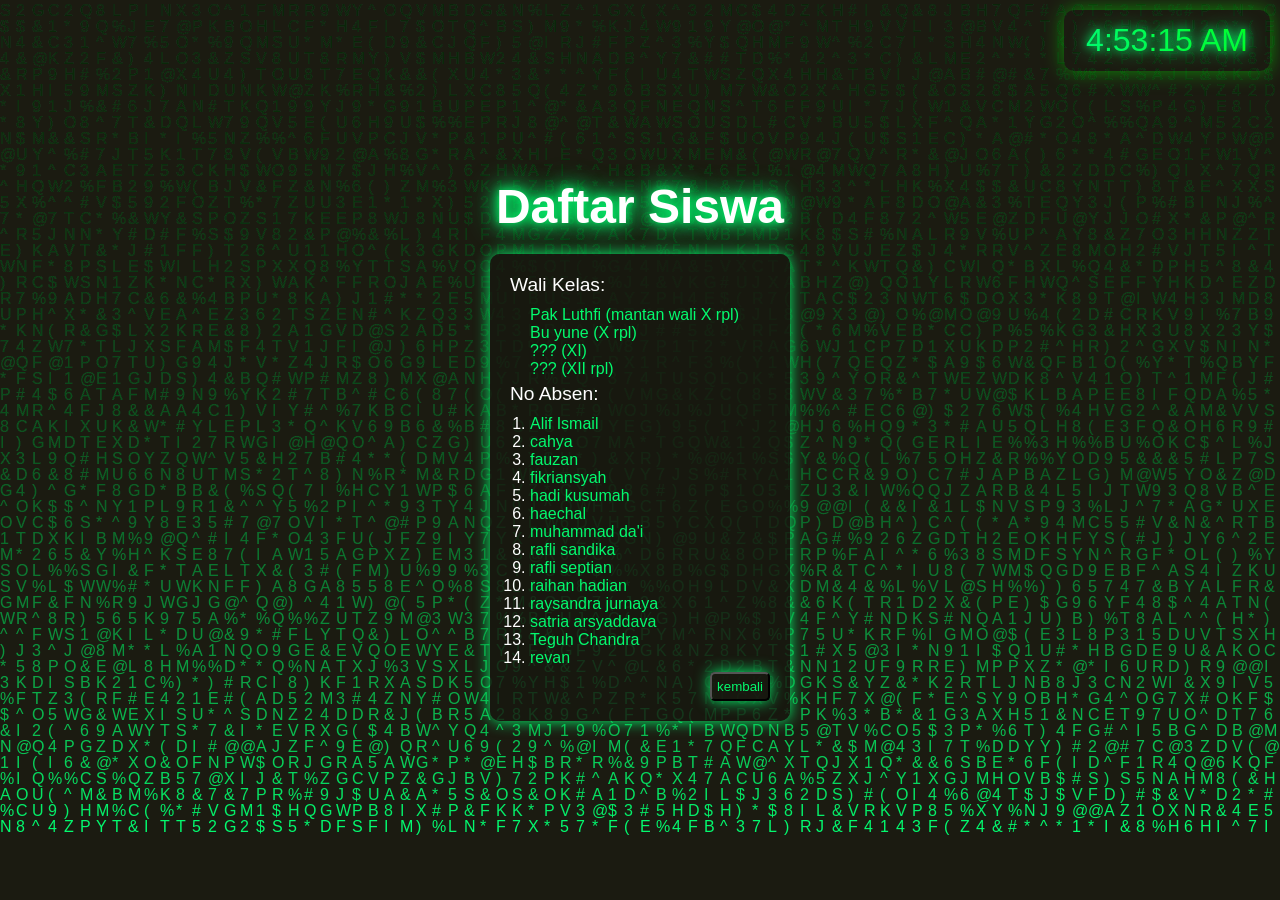
==== daftar_siswa.html @ 38829bf5 "Add files via upload" ====
<!DOCTYPE html>
<html>
  <head>
    <title>Daftar Siswa</title>
    <link rel="stylesheet" href="style-1.css" />
    <link rel="stylesheet" href="jam.css" />
      <link rel="icon" href="https://img.itch.zone/aW1nLzE2ODQ5NTgucG5n/original/OFp2Pk.png" />
  </head>
  <body>
    <canvas id="matrix"></canvas>
    
    <h1>Daftar Siswa</h1>
    
    <div class="box-container">
      <p>Wali Kelas:</p>
      <ol>
      <ul><a href="pak-luthfi.html">Pak Luthfi (mantan wali X rpl)</a></ul>
      <ul><a href="bu-yune.html">Bu yune (X rpl)</a></ul>
      <ul><a href="index.html">??? (XI)</a></ul>
      <ul><a href="index.html">??? (XII rpl)</a></ul>
      </ol>
      <span> <p>No Absen:</p> </span>
      <ol>
        <li><a href="/kelas-rpl/daftar-siswa/alif.html">Alif Ismail</a></li>
        <li><a href="/kelas-rpl/daftar-siswa/cahya.html">cahya</a></li>
        <li><a href="/kelas-rpl/daftar-siswa/fauzan.html">fauzan</a></li>
        <li><a href="/kelas-rpl/daftar-siswa/fikri.html">fikriansyah</a></li>
        <li><a href="/kelas-rpl/daftar-siswa/hadi.html">hadi kusumah</a></li>
        <li><a href="/kelas-rpl/daftar-siswa/haechal.html">haechal</a></li>
        <li><a href="/kelas-rpl/daftar-siswa/dai.html">muhammad da'i</a></li>
        <li><a href="/kelas-rpl/daftar-siswa/sandika.html">rafli sandika</a></li>
        <li><a href="/kelas-rpl/daftar-siswa/septian.html">rafli septian</a></li>
        <li><a href="/kelas-rpl/daftar-siswa/raihan.html">raihan hadian</a></li>
        <li><a href="/kelas-rpl/daftar-siswa/ray.html">raysandra jurnaya</a></li>
        <li><a href="/kelas-rpl/daftar-siswa/satria.html">satria arsyaddava</a></li>
        <li><a href="/kelas-rpl/daftar-siswa/teguh.html">Teguh Chandra</a></li>
        <li><a href="/kelas-rpl/daftar-siswa/revan.html">revan</a></li>
      </ol>
      <div class="back-button"> <a href="index.html"> <button>kembali</button> </a> </div>
    </div>
<div id="clock-container">
        <div id="clock"></div>
    </div>
    <script src="matrix.js"></script>
    <script src="script.js"></script>
  </body>
</html>
---- style-1.css ----
* {
    margin: 0;
    padding: 0;
    box-sizing: border-box;
  }
  
  body {
    height: 100vh;
    display: flex;
    flex-direction: column;
    justify-content: center;
    align-items: center;
    font-family: 'Arial', sans-serif;
    color: #fff;
    text-align: center;
    overflow: hidden;
    position: relative;
    z-index: 1;
  }
  
  canvas {
    position: absolute;
    top: 0;
    left: 0;
    z-index: 0;
  }
  
  h1, .box-container {
    position: relative;
    z-index: 1;
  }
  
  h1 {
    font-size: 3em;
    margin-bottom: 20px;
    text-shadow: 0 0 10px #03fa6e, 0 0 20px #03fa6e, 0 0 30px #03fa6e;
    opacity: 0;
    animation: fadeIn 2s ease-in-out forwards;
  }
  
  .box-container {
    background-color: rgba(23, 24, 16, 0.8);
    padding: 20px;
    border-radius: 10px;
    box-shadow: 0 0 15px #03fa6e;
    width: 300px;
    text-align: left;
    opacity: 0;
    animation: fadeIn 3s ease-in-out forwards 1s;
    display: flex;
    flex-direction: column;
  }
  
  .box-container p {
    font-size: 1.2em;
    margin-bottom: 10px;
  }
  
  .box-container ol {
    list-style-type: decimal;
    padding-left: 20px;
  }
  
  .box-container a {
    color: #03fa6e;
    text-decoration: none;
    transition: color 0.3s;
  }
  
  .box-container a:hover {
    color: #00ffab;
  }

  .back-button a { padding-top: 5px;
    display: flex;
    flex-direction: row-reverse;
    align-content: center;
  }

  .back-button button { display: flex;
    align-content: right;
    color: #03fa6e;
    background-color: rgba(23, 24, 16, 0.8);
    padding: 5px;
    border-radius: 5px;
    box-shadow: 0 0 15px #03fa6e;
  }
  span {padding-top: 5px;}
  
  /* Animations */
  @keyframes fadeIn {
    0% {
      opacity: 0;
    }
    100% {
      opacity: 1;
    }
  }
---- jam.css ----
#clock-container {
    position: fixed;
    top: 10px;
    right: 10px;
    z-index: 100;
    opacity: 0;
    animation: fadeIn 2s ease-in-out forwards 2s;
    padding: 10px 20px;
    background: transparent; /* Transparent background */
    border-radius: 10px;
    box-shadow: 0 0 20px rgba(0, 255, 0, 0.5);
}

#clock {
    font-size: 2rem;
    background: linear-gradient(90deg, #03fa6e, #00ff00, #03fa6e);
    background-size: 200% 200%;
    color: transparent;
    background-clip: text;
    -webkit-background-clip: text;
    animation: gradientShift 3s linear infinite;
    border: 2px solid transparent;
    border-radius: 10px;
    text-shadow: 0 0 10px #03fa6e, 0 0 20px #03fa6e;
    cursor: pointer;
    white-space: nowrap;
}

/* Neon flicker effect */
@keyframes neon-flicker {
    0%, 100% {
        text-shadow: 0 0 15px #03fa6e, 0 0 20px #00ff00;
    }
    50% {
        text-shadow: 0 0 25px #03fa6e, 0 0 30px #00ff00;
    }
}

/* Gradient animation from left to right */
@keyframes gradientShift {
    0% {
        background-position: 0% 50%;
    }
    100% {
        background-position: 100% 50%;
    }
}

/* Fade-in effect */
@keyframes fadeIn {
    0% {
        opacity: 0;
    }
    100% {
        opacity: 1;
    }
}
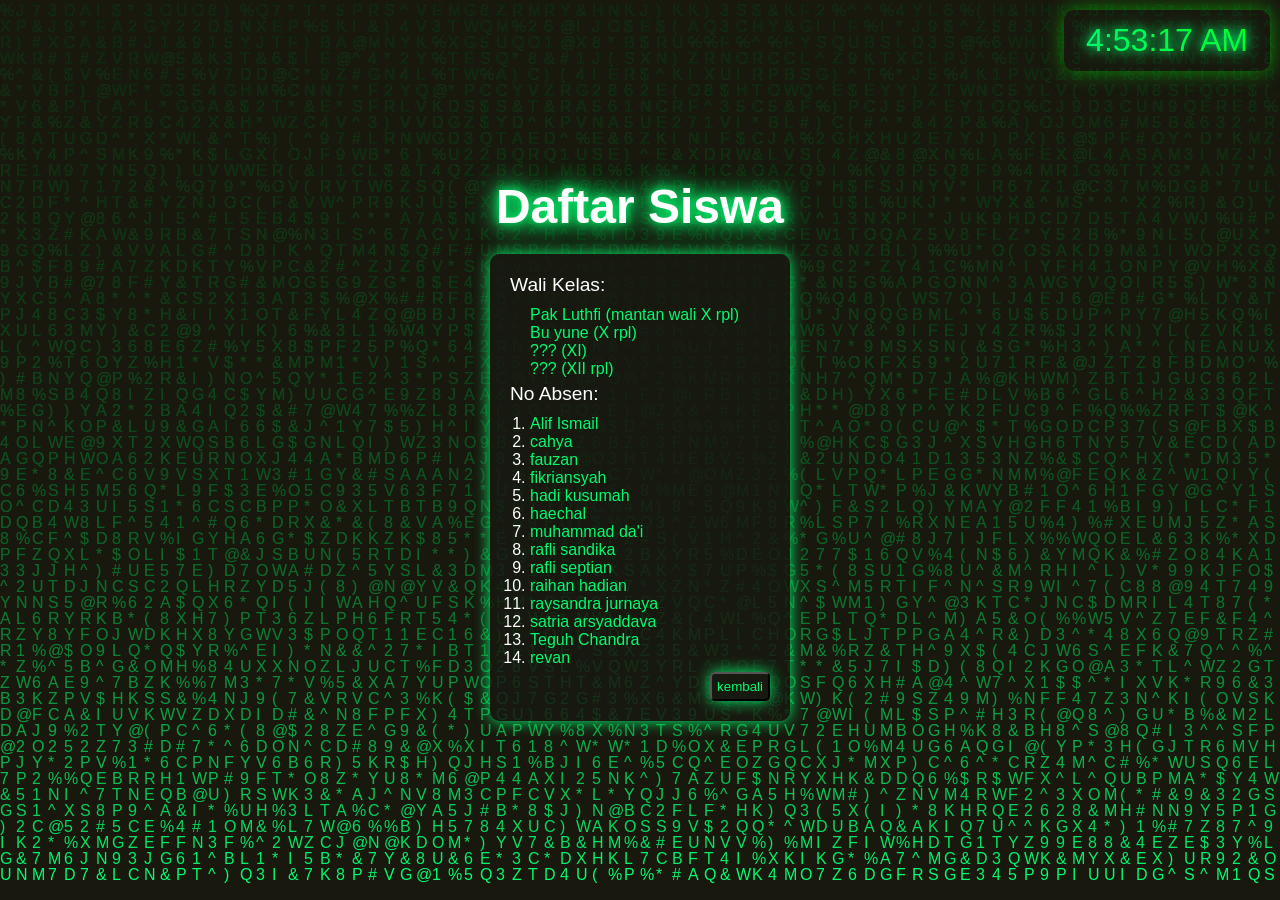
==== commit 228825fe: "Update daftar_siswa.html" ====
--- a/daftar_siswa.html
+++ b/daftar_siswa.html
@@ -1,6 +1,8 @@
 <!DOCTYPE html>
-<html>
-  <head>
+<html lang="en">
+<head>
+    <meta charset="UTF-8">
+    <meta name="viewport" content="width=device-width,  height=device-height initial-scale=1.0">
     <title>Daftar Siswa</title>
     <link rel="stylesheet" href="style-1.css" />
     <link rel="stylesheet" href="jam.css" />
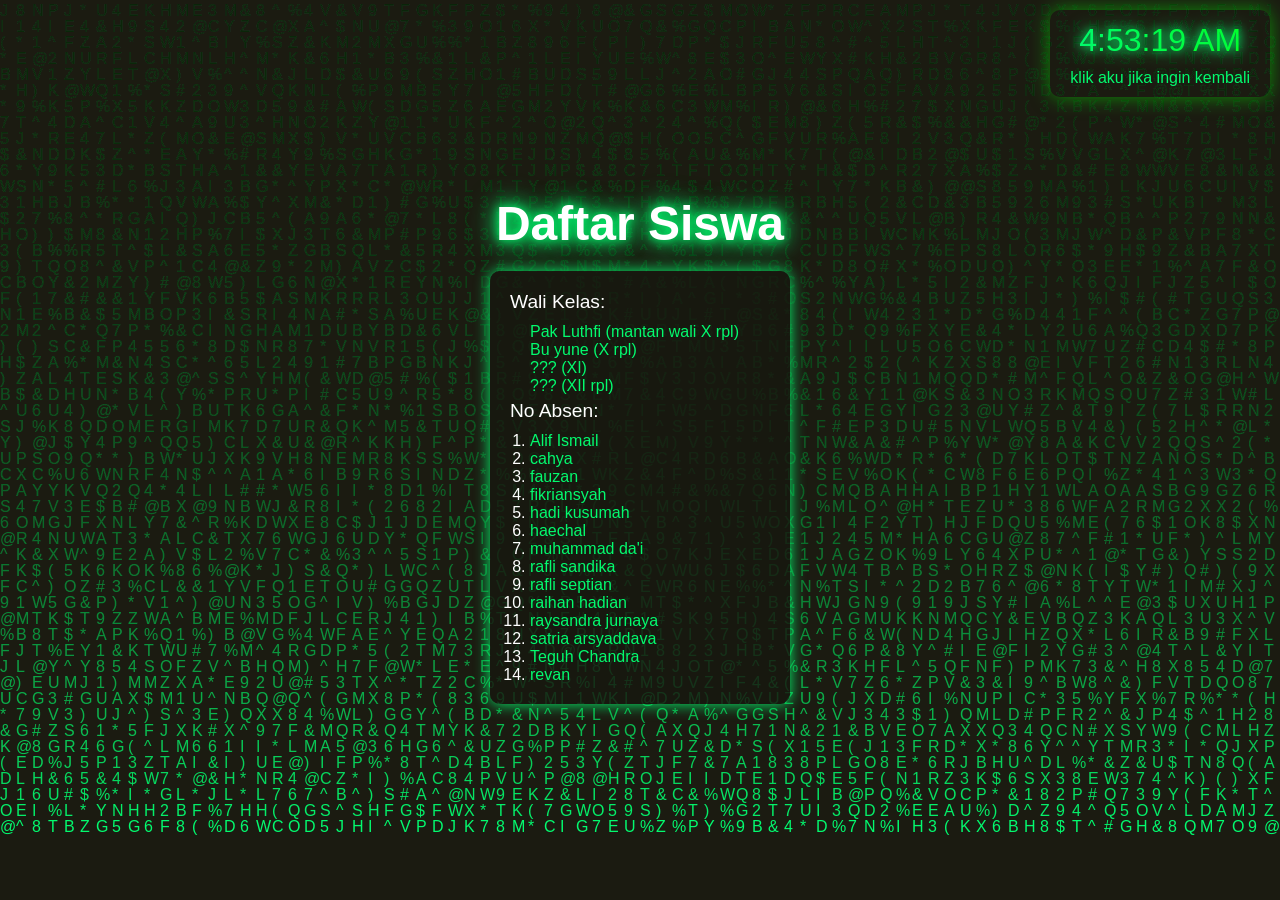
==== commit 747ba911: "Add files via upload" ====
--- a/daftar_siswa.html
+++ b/daftar_siswa.html
@@ -2,7 +2,7 @@
 <html lang="en">
 <head>
     <meta charset="UTF-8">
-    <meta name="viewport" content="width=device-width,  height=device-height initial-scale=1.0">
+    <meta name="viewport" content="width=device-width, initial-scale=1.0">
     <title>Daftar Siswa</title>
     <link rel="stylesheet" href="style-1.css" />
     <link rel="stylesheet" href="jam.css" />
@@ -38,7 +38,6 @@
         <li><a href="/kelas-rpl/daftar-siswa/teguh.html">Teguh Chandra</a></li>
         <li><a href="/kelas-rpl/daftar-siswa/revan.html">revan</a></li>
       </ol>
-      <div class="back-button"> <a href="index.html"> <button>kembali</button> </a> </div>
     </div>
 <div id="clock-container">
         <div id="clock"></div>
--- a/style-1.css
+++ b/style-1.css
@@ -79,11 +79,16 @@
 
   .back-button button { display: flex;
     align-content: right;
+     background-color: #171810;
+    border: 2px solid #03fa6e;
     color: #03fa6e;
-    background-color: rgba(23, 24, 16, 0.8);
-    padding: 5px;
+    font-size: 1.2em;
+    padding: 10px 20px;
+    cursor: pointer;
     border-radius: 5px;
+    text-shadow: 0 0 5px #03fa6e;
     box-shadow: 0 0 15px #03fa6e;
+    transition: 0.3s ease;
   }
   span {padding-top: 5px;}
   
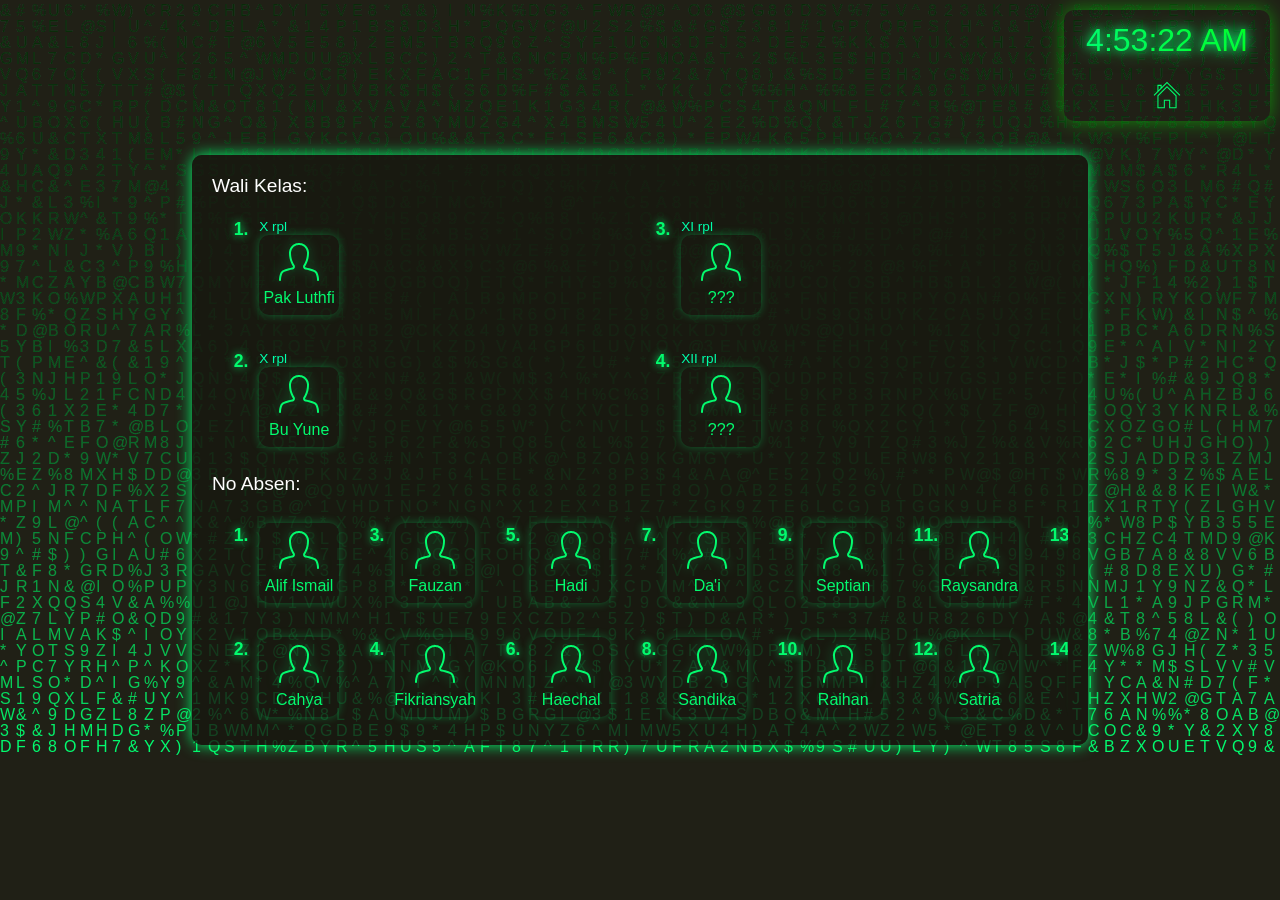
==== commit 8b56a937: "Add files via upload" ====
--- a/daftar_siswa.html
+++ b/daftar_siswa.html
@@ -10,35 +10,118 @@
   </head>
   <body>
     <canvas id="matrix"></canvas>
-    
-    <h1>Daftar Siswa</h1>
+  
     
     <div class="box-container">
       <p>Wali Kelas:</p>
-      <ol>
-      <ul><a href="pak-luthfi.html">Pak Luthfi (mantan wali X rpl)</a></ul>
-      <ul><a href="bu-yune.html">Bu yune (X rpl)</a></ul>
-      <ul><a href="index.html">??? (XI)</a></ul>
-      <ul><a href="index.html">??? (XII rpl)</a></ul>
-      </ol>
-      <span> <p>No Absen:</p> </span>
-      <ol>
-        <li><a href="/kelas-rpl/daftar-siswa/alif.html">Alif Ismail</a></li>
-        <li><a href="/kelas-rpl/daftar-siswa/cahya.html">cahya</a></li>
-        <li><a href="/kelas-rpl/daftar-siswa/fauzan.html">fauzan</a></li>
-        <li><a href="/kelas-rpl/daftar-siswa/fikri.html">fikriansyah</a></li>
-        <li><a href="/kelas-rpl/daftar-siswa/hadi.html">hadi kusumah</a></li>
-        <li><a href="/kelas-rpl/daftar-siswa/haechal.html">haechal</a></li>
-        <li><a href="/kelas-rpl/daftar-siswa/dai.html">muhammad da'i</a></li>
-        <li><a href="/kelas-rpl/daftar-siswa/sandika.html">rafli sandika</a></li>
-        <li><a href="/kelas-rpl/daftar-siswa/septian.html">rafli septian</a></li>
-        <li><a href="/kelas-rpl/daftar-siswa/raihan.html">raihan hadian</a></li>
-        <li><a href="/kelas-rpl/daftar-siswa/ray.html">raysandra jurnaya</a></li>
-        <li><a href="/kelas-rpl/daftar-siswa/satria.html">satria arsyaddava</a></li>
-        <li><a href="/kelas-rpl/daftar-siswa/teguh.html">Teguh Chandra</a></li>
-        <li><a href="/kelas-rpl/daftar-siswa/revan.html">revan</a></li>
+        <ol class="guru-list">
+    <li><span><small>X rpl</small></span><a href="pak-luthfi.html" class="absen-btn">
+      <svg viewBox="0 0 20 20" version="1.1" xmlns="http://www.w3.org/2000/svg" fill="#000000"><g id="layer1"><path d="M 10 0 L 9.5644531 0.01953125 L 9.1328125 0.076171875 L 8.7050781 0.16992188 L 8.2890625 0.30273438 L 7.8867188 0.46875 L 7.5 0.66992188 L 7.1328125 0.90625 L 6.7871094 1.171875 L 6.4628906 1.4648438 L 6.1699219 1.7871094 L 5.9042969 2.1328125 L 5.6699219 2.5 L 5.46875 2.8886719 L 5.3027344 3.2910156 L 5.1699219 3.7070312 L 5.0761719 4.1328125 L 5.0195312 4.5664062 L 5 5.0019531 L 5.0175781 5.6816406 L 5.0742188 6.359375 L 5.1660156 7.0351562 L 5.2949219 7.703125 L 5.4589844 8.3613281 L 5.6601562 9.0136719 L 5.8984375 9.6523438 L 6.1660156 10.275391 L 6.4707031 10.884766 L 6.6523438 11.193359 L 6.8632812 11.484375 L 6.9296875 11.595703 L 6.9648438 11.720703 L 6.96875 11.847656 L 6.9375 11.974609 L 6.875 12.087891 L 6.7871094 12.181641 L 6.6777344 12.25 L 6.5527344 12.287109 L 5.6953125 12.449219 L 4.84375 12.646484 L 4.0019531 12.878906 L 3.1699219 13.146484 L 2.3515625 13.445312 L 2.0351562 13.591797 L 1.7382812 13.771484 L 1.4648438 13.986328 L 1.2167969 14.230469 L 0.99804688 14.5 L 0.81445312 14.794922 L 0.6640625 15.109375 L 0.46484375 15.652344 L 0.296875 16.208984 L 0.16796875 16.775391 L 0.07421875 17.345703 L 0.01953125 17.923828 L 0 18.503906 L 0.01953125 18.644531 L 0.080078125 18.775391 L 0.171875 18.882812 L 0.29296875 18.958984 L 0.42773438 19 L 0.57226562 19 L 0.70703125 18.958984 L 0.828125 18.882812 L 0.91992188 18.775391 L 0.98046875 18.644531 L 1 18.503906 L 1.0175781 17.988281 L 1.0664062 17.476562 L 1.1484375 16.964844 L 1.2636719 16.464844 L 1.4121094 15.96875 L 1.5898438 15.486328 L 1.7089844 15.242188 L 1.859375 15.017578 L 2.0390625 14.816406 L 2.2441406 14.640625 L 2.4707031 14.492188 L 2.7148438 14.378906 L 3.4960938 14.089844 L 4.2871094 13.835938 L 5.0878906 13.615234 L 5.9003906 13.427734 L 6.7167969 13.273438 L 6.9472656 13.216797 L 7.1699219 13.123047 L 7.3710938 12.996094 L 7.5507812 12.835938 L 7.7011719 12.652344 L 7.8222656 12.443359 L 7.9101562 12.220703 L 7.9570312 11.986328 L 7.9707031 11.748047 L 7.9433594 11.509766 L 7.8789062 11.279297 L 7.7792969 11.0625 L 7.6484375 10.865234 L 7.4902344 10.644531 L 7.3535156 10.416016 L 7.0742188 9.8554688 L 6.8261719 9.2792969 L 6.609375 8.6933594 L 6.4238281 8.09375 L 6.2734375 7.4863281 L 6.1542969 6.8710938 L 6.0683594 6.2519531 L 6.015625 5.6289062 L 6 5.0019531 L 6.0195312 4.609375 L 6.078125 4.2207031 L 6.171875 3.8398438 L 6.3046875 3.4707031 L 6.4726562 3.1152344 L 6.6738281 2.7792969 L 6.9082031 2.4628906 L 7.1699219 2.171875 L 7.4628906 1.9082031 L 7.7773438 1.6738281 L 8.1152344 1.4746094 L 8.4707031 1.3046875 L 8.8398438 1.1738281 L 9.21875 1.078125 L 9.6074219 1.0195312 L 10 1 L 10.392578 1.0195312 L 10.78125 1.078125 L 11.160156 1.1738281 L 11.529297 1.3046875 L 11.886719 1.4746094 L 12.222656 1.6738281 L 12.537109 1.9082031 L 12.830078 2.171875 L 13.091797 2.4628906 L 13.326172 2.7792969 L 13.527344 3.1152344 L 13.695312 3.4707031 L 13.828125 3.8398438 L 13.923828 4.2207031 L 13.982422 4.609375 L 14 5.0019531 L 13.984375 5.6289062 L 13.931641 6.2519531 L 13.845703 6.8710938 L 13.728516 7.4863281 L 13.576172 8.09375 L 13.390625 8.6933594 L 13.173828 9.2792969 L 12.925781 9.8554688 L 12.646484 10.416016 L 12.509766 10.644531 L 12.351562 10.865234 L 12.220703 11.0625 L 12.121094 11.279297 L 12.056641 11.509766 L 12.029297 11.748047 L 12.042969 11.986328 L 12.091797 12.220703 L 12.177734 12.443359 L 12.298828 12.652344 L 12.451172 12.835938 L 12.628906 12.996094 L 12.830078 13.123047 L 13.052734 13.216797 L 13.283203 13.273438 L 14.099609 13.427734 L 14.912109 13.615234 L 15.712891 13.835938 L 16.505859 14.089844 L 17.285156 14.378906 L 17.529297 14.492188 L 17.755859 14.640625 L 17.960938 14.816406 L 18.140625 15.017578 L 18.291016 15.242188 L 18.410156 15.486328 L 18.587891 15.96875 L 18.736328 16.464844 L 18.851562 16.964844 L 18.933594 17.476562 L 18.982422 17.988281 L 19 18.503906 L 19.019531 18.644531 L 19.080078 18.775391 L 19.171875 18.882812 L 19.292969 18.958984 L 19.427734 19 L 19.572266 19 L 19.708984 18.958984 L 19.828125 18.882812 L 19.919922 18.775391 L 19.980469 18.644531 L 20 18.503906 L 19.980469 17.923828 L 19.925781 17.345703 L 19.832031 16.773438 L 19.703125 16.208984 L 19.535156 15.652344 L 19.335938 15.109375 L 19.185547 14.794922 L 19.001953 14.5 L 18.783203 14.230469 L 18.535156 13.986328 L 18.263672 13.771484 L 17.966797 13.591797 L 17.648438 13.445312 L 16.830078 13.146484 L 15.998047 12.878906 L 15.15625 12.646484 L 14.306641 12.449219 L 13.447266 12.287109 L 13.322266 12.25 L 13.212891 12.181641 L 13.125 12.087891 L 13.0625 11.974609 L 13.033203 11.847656 L 13.035156 11.720703 L 13.070312 11.595703 L 13.136719 11.484375 L 13.347656 11.193359 L 13.529297 10.884766 L 13.833984 10.275391 L 14.103516 9.6523438 L 14.339844 9.0136719 L 14.541016 8.3613281 L 14.705078 7.703125 L 14.833984 7.0351562 L 14.925781 6.359375 L 14.982422 5.6816406 L 15 5.0019531 L 14.982422 4.5664062 L 14.923828 4.1328125 L 14.830078 3.7070312 L 14.697266 3.2910156 L 14.53125 2.8886719 L 14.330078 2.5 L 14.097656 2.1328125 L 13.830078 1.7871094 L 13.537109 1.4648438 L 13.212891 1.171875 L 12.869141 0.90625 L 12.5 0.66992188 L 12.113281 0.46875 L 11.710938 0.30273438 L 11.294922 0.16992188 L 10.867188 0.076171875 L 10.435547 0.01953125 L 10 0 z " ></path></g></svg>
+      <span>Pak Luthfi<br></span>
+    </a></li>
+    <li><span><small>X rpl</small></span><a href="bu-yune.html" class="absen-btn">
+            <svg viewBox="0 0 20 20" version="1.1" xmlns="http://www.w3.org/2000/svg" fill="#000000"><g id="layer1"><path d="M 10 0 L 9.5644531 0.01953125 L 9.1328125 0.076171875 L 8.7050781 0.16992188 L 8.2890625 0.30273438 L 7.8867188 0.46875 L 7.5 0.66992188 L 7.1328125 0.90625 L 6.7871094 1.171875 L 6.4628906 1.4648438 L 6.1699219 1.7871094 L 5.9042969 2.1328125 L 5.6699219 2.5 L 5.46875 2.8886719 L 5.3027344 3.2910156 L 5.1699219 3.7070312 L 5.0761719 4.1328125 L 5.0195312 4.5664062 L 5 5.0019531 L 5.0175781 5.6816406 L 5.0742188 6.359375 L 5.1660156 7.0351562 L 5.2949219 7.703125 L 5.4589844 8.3613281 L 5.6601562 9.0136719 L 5.8984375 9.6523438 L 6.1660156 10.275391 L 6.4707031 10.884766 L 6.6523438 11.193359 L 6.8632812 11.484375 L 6.9296875 11.595703 L 6.9648438 11.720703 L 6.96875 11.847656 L 6.9375 11.974609 L 6.875 12.087891 L 6.7871094 12.181641 L 6.6777344 12.25 L 6.5527344 12.287109 L 5.6953125 12.449219 L 4.84375 12.646484 L 4.0019531 12.878906 L 3.1699219 13.146484 L 2.3515625 13.445312 L 2.0351562 13.591797 L 1.7382812 13.771484 L 1.4648438 13.986328 L 1.2167969 14.230469 L 0.99804688 14.5 L 0.81445312 14.794922 L 0.6640625 15.109375 L 0.46484375 15.652344 L 0.296875 16.208984 L 0.16796875 16.775391 L 0.07421875 17.345703 L 0.01953125 17.923828 L 0 18.503906 L 0.01953125 18.644531 L 0.080078125 18.775391 L 0.171875 18.882812 L 0.29296875 18.958984 L 0.42773438 19 L 0.57226562 19 L 0.70703125 18.958984 L 0.828125 18.882812 L 0.91992188 18.775391 L 0.98046875 18.644531 L 1 18.503906 L 1.0175781 17.988281 L 1.0664062 17.476562 L 1.1484375 16.964844 L 1.2636719 16.464844 L 1.4121094 15.96875 L 1.5898438 15.486328 L 1.7089844 15.242188 L 1.859375 15.017578 L 2.0390625 14.816406 L 2.2441406 14.640625 L 2.4707031 14.492188 L 2.7148438 14.378906 L 3.4960938 14.089844 L 4.2871094 13.835938 L 5.0878906 13.615234 L 5.9003906 13.427734 L 6.7167969 13.273438 L 6.9472656 13.216797 L 7.1699219 13.123047 L 7.3710938 12.996094 L 7.5507812 12.835938 L 7.7011719 12.652344 L 7.8222656 12.443359 L 7.9101562 12.220703 L 7.9570312 11.986328 L 7.9707031 11.748047 L 7.9433594 11.509766 L 7.8789062 11.279297 L 7.7792969 11.0625 L 7.6484375 10.865234 L 7.4902344 10.644531 L 7.3535156 10.416016 L 7.0742188 9.8554688 L 6.8261719 9.2792969 L 6.609375 8.6933594 L 6.4238281 8.09375 L 6.2734375 7.4863281 L 6.1542969 6.8710938 L 6.0683594 6.2519531 L 6.015625 5.6289062 L 6 5.0019531 L 6.0195312 4.609375 L 6.078125 4.2207031 L 6.171875 3.8398438 L 6.3046875 3.4707031 L 6.4726562 3.1152344 L 6.6738281 2.7792969 L 6.9082031 2.4628906 L 7.1699219 2.171875 L 7.4628906 1.9082031 L 7.7773438 1.6738281 L 8.1152344 1.4746094 L 8.4707031 1.3046875 L 8.8398438 1.1738281 L 9.21875 1.078125 L 9.6074219 1.0195312 L 10 1 L 10.392578 1.0195312 L 10.78125 1.078125 L 11.160156 1.1738281 L 11.529297 1.3046875 L 11.886719 1.4746094 L 12.222656 1.6738281 L 12.537109 1.9082031 L 12.830078 2.171875 L 13.091797 2.4628906 L 13.326172 2.7792969 L 13.527344 3.1152344 L 13.695312 3.4707031 L 13.828125 3.8398438 L 13.923828 4.2207031 L 13.982422 4.609375 L 14 5.0019531 L 13.984375 5.6289062 L 13.931641 6.2519531 L 13.845703 6.8710938 L 13.728516 7.4863281 L 13.576172 8.09375 L 13.390625 8.6933594 L 13.173828 9.2792969 L 12.925781 9.8554688 L 12.646484 10.416016 L 12.509766 10.644531 L 12.351562 10.865234 L 12.220703 11.0625 L 12.121094 11.279297 L 12.056641 11.509766 L 12.029297 11.748047 L 12.042969 11.986328 L 12.091797 12.220703 L 12.177734 12.443359 L 12.298828 12.652344 L 12.451172 12.835938 L 12.628906 12.996094 L 12.830078 13.123047 L 13.052734 13.216797 L 13.283203 13.273438 L 14.099609 13.427734 L 14.912109 13.615234 L 15.712891 13.835938 L 16.505859 14.089844 L 17.285156 14.378906 L 17.529297 14.492188 L 17.755859 14.640625 L 17.960938 14.816406 L 18.140625 15.017578 L 18.291016 15.242188 L 18.410156 15.486328 L 18.587891 15.96875 L 18.736328 16.464844 L 18.851562 16.964844 L 18.933594 17.476562 L 18.982422 17.988281 L 19 18.503906 L 19.019531 18.644531 L 19.080078 18.775391 L 19.171875 18.882812 L 19.292969 18.958984 L 19.427734 19 L 19.572266 19 L 19.708984 18.958984 L 19.828125 18.882812 L 19.919922 18.775391 L 19.980469 18.644531 L 20 18.503906 L 19.980469 17.923828 L 19.925781 17.345703 L 19.832031 16.773438 L 19.703125 16.208984 L 19.535156 15.652344 L 19.335938 15.109375 L 19.185547 14.794922 L 19.001953 14.5 L 18.783203 14.230469 L 18.535156 13.986328 L 18.263672 13.771484 L 17.966797 13.591797 L 17.648438 13.445312 L 16.830078 13.146484 L 15.998047 12.878906 L 15.15625 12.646484 L 14.306641 12.449219 L 13.447266 12.287109 L 13.322266 12.25 L 13.212891 12.181641 L 13.125 12.087891 L 13.0625 11.974609 L 13.033203 11.847656 L 13.035156 11.720703 L 13.070312 11.595703 L 13.136719 11.484375 L 13.347656 11.193359 L 13.529297 10.884766 L 13.833984 10.275391 L 14.103516 9.6523438 L 14.339844 9.0136719 L 14.541016 8.3613281 L 14.705078 7.703125 L 14.833984 7.0351562 L 14.925781 6.359375 L 14.982422 5.6816406 L 15 5.0019531 L 14.982422 4.5664062 L 14.923828 4.1328125 L 14.830078 3.7070312 L 14.697266 3.2910156 L 14.53125 2.8886719 L 14.330078 2.5 L 14.097656 2.1328125 L 13.830078 1.7871094 L 13.537109 1.4648438 L 13.212891 1.171875 L 12.869141 0.90625 L 12.5 0.66992188 L 12.113281 0.46875 L 11.710938 0.30273438 L 11.294922 0.16992188 L 10.867188 0.076171875 L 10.435547 0.01953125 L 10 0 z " ></path></g></svg>
+      <span>Bu Yune<br></span>
+    </a></li>
+    <li><span><small>XI rpl</small></span><a href="index.html" class="absen-btn">
+      <svg viewBox="0 0 20 20" version="1.1" xmlns="http://www.w3.org/2000/svg" fill="#000000"><g id="layer1"><path d="M 10 0 L 9.5644531 0.01953125 L 9.1328125 0.076171875 L 8.7050781 0.16992188 L 8.2890625 0.30273438 L 7.8867188 0.46875 L 7.5 0.66992188 L 7.1328125 0.90625 L 6.7871094 1.171875 L 6.4628906 1.4648438 L 6.1699219 1.7871094 L 5.9042969 2.1328125 L 5.6699219 2.5 L 5.46875 2.8886719 L 5.3027344 3.2910156 L 5.1699219 3.7070312 L 5.0761719 4.1328125 L 5.0195312 4.5664062 L 5 5.0019531 L 5.0175781 5.6816406 L 5.0742188 6.359375 L 5.1660156 7.0351562 L 5.2949219 7.703125 L 5.4589844 8.3613281 L 5.6601562 9.0136719 L 5.8984375 9.6523438 L 6.1660156 10.275391 L 6.4707031 10.884766 L 6.6523438 11.193359 L 6.8632812 11.484375 L 6.9296875 11.595703 L 6.9648438 11.720703 L 6.96875 11.847656 L 6.9375 11.974609 L 6.875 12.087891 L 6.7871094 12.181641 L 6.6777344 12.25 L 6.5527344 12.287109 L 5.6953125 12.449219 L 4.84375 12.646484 L 4.0019531 12.878906 L 3.1699219 13.146484 L 2.3515625 13.445312 L 2.0351562 13.591797 L 1.7382812 13.771484 L 1.4648438 13.986328 L 1.2167969 14.230469 L 0.99804688 14.5 L 0.81445312 14.794922 L 0.6640625 15.109375 L 0.46484375 15.652344 L 0.296875 16.208984 L 0.16796875 16.775391 L 0.07421875 17.345703 L 0.01953125 17.923828 L 0 18.503906 L 0.01953125 18.644531 L 0.080078125 18.775391 L 0.171875 18.882812 L 0.29296875 18.958984 L 0.42773438 19 L 0.57226562 19 L 0.70703125 18.958984 L 0.828125 18.882812 L 0.91992188 18.775391 L 0.98046875 18.644531 L 1 18.503906 L 1.0175781 17.988281 L 1.0664062 17.476562 L 1.1484375 16.964844 L 1.2636719 16.464844 L 1.4121094 15.96875 L 1.5898438 15.486328 L 1.7089844 15.242188 L 1.859375 15.017578 L 2.0390625 14.816406 L 2.2441406 14.640625 L 2.4707031 14.492188 L 2.7148438 14.378906 L 3.4960938 14.089844 L 4.2871094 13.835938 L 5.0878906 13.615234 L 5.9003906 13.427734 L 6.7167969 13.273438 L 6.9472656 13.216797 L 7.1699219 13.123047 L 7.3710938 12.996094 L 7.5507812 12.835938 L 7.7011719 12.652344 L 7.8222656 12.443359 L 7.9101562 12.220703 L 7.9570312 11.986328 L 7.9707031 11.748047 L 7.9433594 11.509766 L 7.8789062 11.279297 L 7.7792969 11.0625 L 7.6484375 10.865234 L 7.4902344 10.644531 L 7.3535156 10.416016 L 7.0742188 9.8554688 L 6.8261719 9.2792969 L 6.609375 8.6933594 L 6.4238281 8.09375 L 6.2734375 7.4863281 L 6.1542969 6.8710938 L 6.0683594 6.2519531 L 6.015625 5.6289062 L 6 5.0019531 L 6.0195312 4.609375 L 6.078125 4.2207031 L 6.171875 3.8398438 L 6.3046875 3.4707031 L 6.4726562 3.1152344 L 6.6738281 2.7792969 L 6.9082031 2.4628906 L 7.1699219 2.171875 L 7.4628906 1.9082031 L 7.7773438 1.6738281 L 8.1152344 1.4746094 L 8.4707031 1.3046875 L 8.8398438 1.1738281 L 9.21875 1.078125 L 9.6074219 1.0195312 L 10 1 L 10.392578 1.0195312 L 10.78125 1.078125 L 11.160156 1.1738281 L 11.529297 1.3046875 L 11.886719 1.4746094 L 12.222656 1.6738281 L 12.537109 1.9082031 L 12.830078 2.171875 L 13.091797 2.4628906 L 13.326172 2.7792969 L 13.527344 3.1152344 L 13.695312 3.4707031 L 13.828125 3.8398438 L 13.923828 4.2207031 L 13.982422 4.609375 L 14 5.0019531 L 13.984375 5.6289062 L 13.931641 6.2519531 L 13.845703 6.8710938 L 13.728516 7.4863281 L 13.576172 8.09375 L 13.390625 8.6933594 L 13.173828 9.2792969 L 12.925781 9.8554688 L 12.646484 10.416016 L 12.509766 10.644531 L 12.351562 10.865234 L 12.220703 11.0625 L 12.121094 11.279297 L 12.056641 11.509766 L 12.029297 11.748047 L 12.042969 11.986328 L 12.091797 12.220703 L 12.177734 12.443359 L 12.298828 12.652344 L 12.451172 12.835938 L 12.628906 12.996094 L 12.830078 13.123047 L 13.052734 13.216797 L 13.283203 13.273438 L 14.099609 13.427734 L 14.912109 13.615234 L 15.712891 13.835938 L 16.505859 14.089844 L 17.285156 14.378906 L 17.529297 14.492188 L 17.755859 14.640625 L 17.960938 14.816406 L 18.140625 15.017578 L 18.291016 15.242188 L 18.410156 15.486328 L 18.587891 15.96875 L 18.736328 16.464844 L 18.851562 16.964844 L 18.933594 17.476562 L 18.982422 17.988281 L 19 18.503906 L 19.019531 18.644531 L 19.080078 18.775391 L 19.171875 18.882812 L 19.292969 18.958984 L 19.427734 19 L 19.572266 19 L 19.708984 18.958984 L 19.828125 18.882812 L 19.919922 18.775391 L 19.980469 18.644531 L 20 18.503906 L 19.980469 17.923828 L 19.925781 17.345703 L 19.832031 16.773438 L 19.703125 16.208984 L 19.535156 15.652344 L 19.335938 15.109375 L 19.185547 14.794922 L 19.001953 14.5 L 18.783203 14.230469 L 18.535156 13.986328 L 18.263672 13.771484 L 17.966797 13.591797 L 17.648438 13.445312 L 16.830078 13.146484 L 15.998047 12.878906 L 15.15625 12.646484 L 14.306641 12.449219 L 13.447266 12.287109 L 13.322266 12.25 L 13.212891 12.181641 L 13.125 12.087891 L 13.0625 11.974609 L 13.033203 11.847656 L 13.035156 11.720703 L 13.070312 11.595703 L 13.136719 11.484375 L 13.347656 11.193359 L 13.529297 10.884766 L 13.833984 10.275391 L 14.103516 9.6523438 L 14.339844 9.0136719 L 14.541016 8.3613281 L 14.705078 7.703125 L 14.833984 7.0351562 L 14.925781 6.359375 L 14.982422 5.6816406 L 15 5.0019531 L 14.982422 4.5664062 L 14.923828 4.1328125 L 14.830078 3.7070312 L 14.697266 3.2910156 L 14.53125 2.8886719 L 14.330078 2.5 L 14.097656 2.1328125 L 13.830078 1.7871094 L 13.537109 1.4648438 L 13.212891 1.171875 L 12.869141 0.90625 L 12.5 0.66992188 L 12.113281 0.46875 L 11.710938 0.30273438 L 11.294922 0.16992188 L 10.867188 0.076171875 L 10.435547 0.01953125 L 10 0 z " ></path></g></svg>
+      <span>???<br></span>
+    </a></li>
+    <li><span><small>XII rpl</small></span><a href="index.html" class="absen-btn">
+      <svg viewBox="0 0 20 20" version="1.1" xmlns="http://www.w3.org/2000/svg" fill="#000000"><g id="layer1"><path d="M 10 0 L 9.5644531 0.01953125 L 9.1328125 0.076171875 L 8.7050781 0.16992188 L 8.2890625 0.30273438 L 7.8867188 0.46875 L 7.5 0.66992188 L 7.1328125 0.90625 L 6.7871094 1.171875 L 6.4628906 1.4648438 L 6.1699219 1.7871094 L 5.9042969 2.1328125 L 5.6699219 2.5 L 5.46875 2.8886719 L 5.3027344 3.2910156 L 5.1699219 3.7070312 L 5.0761719 4.1328125 L 5.0195312 4.5664062 L 5 5.0019531 L 5.0175781 5.6816406 L 5.0742188 6.359375 L 5.1660156 7.0351562 L 5.2949219 7.703125 L 5.4589844 8.3613281 L 5.6601562 9.0136719 L 5.8984375 9.6523438 L 6.1660156 10.275391 L 6.4707031 10.884766 L 6.6523438 11.193359 L 6.8632812 11.484375 L 6.9296875 11.595703 L 6.9648438 11.720703 L 6.96875 11.847656 L 6.9375 11.974609 L 6.875 12.087891 L 6.7871094 12.181641 L 6.6777344 12.25 L 6.5527344 12.287109 L 5.6953125 12.449219 L 4.84375 12.646484 L 4.0019531 12.878906 L 3.1699219 13.146484 L 2.3515625 13.445312 L 2.0351562 13.591797 L 1.7382812 13.771484 L 1.4648438 13.986328 L 1.2167969 14.230469 L 0.99804688 14.5 L 0.81445312 14.794922 L 0.6640625 15.109375 L 0.46484375 15.652344 L 0.296875 16.208984 L 0.16796875 16.775391 L 0.07421875 17.345703 L 0.01953125 17.923828 L 0 18.503906 L 0.01953125 18.644531 L 0.080078125 18.775391 L 0.171875 18.882812 L 0.29296875 18.958984 L 0.42773438 19 L 0.57226562 19 L 0.70703125 18.958984 L 0.828125 18.882812 L 0.91992188 18.775391 L 0.98046875 18.644531 L 1 18.503906 L 1.0175781 17.988281 L 1.0664062 17.476562 L 1.1484375 16.964844 L 1.2636719 16.464844 L 1.4121094 15.96875 L 1.5898438 15.486328 L 1.7089844 15.242188 L 1.859375 15.017578 L 2.0390625 14.816406 L 2.2441406 14.640625 L 2.4707031 14.492188 L 2.7148438 14.378906 L 3.4960938 14.089844 L 4.2871094 13.835938 L 5.0878906 13.615234 L 5.9003906 13.427734 L 6.7167969 13.273438 L 6.9472656 13.216797 L 7.1699219 13.123047 L 7.3710938 12.996094 L 7.5507812 12.835938 L 7.7011719 12.652344 L 7.8222656 12.443359 L 7.9101562 12.220703 L 7.9570312 11.986328 L 7.9707031 11.748047 L 7.9433594 11.509766 L 7.8789062 11.279297 L 7.7792969 11.0625 L 7.6484375 10.865234 L 7.4902344 10.644531 L 7.3535156 10.416016 L 7.0742188 9.8554688 L 6.8261719 9.2792969 L 6.609375 8.6933594 L 6.4238281 8.09375 L 6.2734375 7.4863281 L 6.1542969 6.8710938 L 6.0683594 6.2519531 L 6.015625 5.6289062 L 6 5.0019531 L 6.0195312 4.609375 L 6.078125 4.2207031 L 6.171875 3.8398438 L 6.3046875 3.4707031 L 6.4726562 3.1152344 L 6.6738281 2.7792969 L 6.9082031 2.4628906 L 7.1699219 2.171875 L 7.4628906 1.9082031 L 7.7773438 1.6738281 L 8.1152344 1.4746094 L 8.4707031 1.3046875 L 8.8398438 1.1738281 L 9.21875 1.078125 L 9.6074219 1.0195312 L 10 1 L 10.392578 1.0195312 L 10.78125 1.078125 L 11.160156 1.1738281 L 11.529297 1.3046875 L 11.886719 1.4746094 L 12.222656 1.6738281 L 12.537109 1.9082031 L 12.830078 2.171875 L 13.091797 2.4628906 L 13.326172 2.7792969 L 13.527344 3.1152344 L 13.695312 3.4707031 L 13.828125 3.8398438 L 13.923828 4.2207031 L 13.982422 4.609375 L 14 5.0019531 L 13.984375 5.6289062 L 13.931641 6.2519531 L 13.845703 6.8710938 L 13.728516 7.4863281 L 13.576172 8.09375 L 13.390625 8.6933594 L 13.173828 9.2792969 L 12.925781 9.8554688 L 12.646484 10.416016 L 12.509766 10.644531 L 12.351562 10.865234 L 12.220703 11.0625 L 12.121094 11.279297 L 12.056641 11.509766 L 12.029297 11.748047 L 12.042969 11.986328 L 12.091797 12.220703 L 12.177734 12.443359 L 12.298828 12.652344 L 12.451172 12.835938 L 12.628906 12.996094 L 12.830078 13.123047 L 13.052734 13.216797 L 13.283203 13.273438 L 14.099609 13.427734 L 14.912109 13.615234 L 15.712891 13.835938 L 16.505859 14.089844 L 17.285156 14.378906 L 17.529297 14.492188 L 17.755859 14.640625 L 17.960938 14.816406 L 18.140625 15.017578 L 18.291016 15.242188 L 18.410156 15.486328 L 18.587891 15.96875 L 18.736328 16.464844 L 18.851562 16.964844 L 18.933594 17.476562 L 18.982422 17.988281 L 19 18.503906 L 19.019531 18.644531 L 19.080078 18.775391 L 19.171875 18.882812 L 19.292969 18.958984 L 19.427734 19 L 19.572266 19 L 19.708984 18.958984 L 19.828125 18.882812 L 19.919922 18.775391 L 19.980469 18.644531 L 20 18.503906 L 19.980469 17.923828 L 19.925781 17.345703 L 19.832031 16.773438 L 19.703125 16.208984 L 19.535156 15.652344 L 19.335938 15.109375 L 19.185547 14.794922 L 19.001953 14.5 L 18.783203 14.230469 L 18.535156 13.986328 L 18.263672 13.771484 L 17.966797 13.591797 L 17.648438 13.445312 L 16.830078 13.146484 L 15.998047 12.878906 L 15.15625 12.646484 L 14.306641 12.449219 L 13.447266 12.287109 L 13.322266 12.25 L 13.212891 12.181641 L 13.125 12.087891 L 13.0625 11.974609 L 13.033203 11.847656 L 13.035156 11.720703 L 13.070312 11.595703 L 13.136719 11.484375 L 13.347656 11.193359 L 13.529297 10.884766 L 13.833984 10.275391 L 14.103516 9.6523438 L 14.339844 9.0136719 L 14.541016 8.3613281 L 14.705078 7.703125 L 14.833984 7.0351562 L 14.925781 6.359375 L 14.982422 5.6816406 L 15 5.0019531 L 14.982422 4.5664062 L 14.923828 4.1328125 L 14.830078 3.7070312 L 14.697266 3.2910156 L 14.53125 2.8886719 L 14.330078 2.5 L 14.097656 2.1328125 L 13.830078 1.7871094 L 13.537109 1.4648438 L 13.212891 1.171875 L 12.869141 0.90625 L 12.5 0.66992188 L 12.113281 0.46875 L 11.710938 0.30273438 L 11.294922 0.16992188 L 10.867188 0.076171875 L 10.435547 0.01953125 L 10 0 z " ></path></g></svg>
+      <span>???<br></span>
+    </a></li></ol>
+
+  
+       <p class="no-absen">No Absen:</p>
+      <ol class="absen-list">
+        <li>
+          <a href="/kelas-rpl/daftar-siswa/alif.html" class="absen-btn">
+                 <svg viewBox="0 0 20 20" version="1.1" xmlns="http://www.w3.org/2000/svg" fill="#000000"><g id="layer1"><path d="M 10 0 L 9.5644531 0.01953125 L 9.1328125 0.076171875 L 8.7050781 0.16992188 L 8.2890625 0.30273438 L 7.8867188 0.46875 L 7.5 0.66992188 L 7.1328125 0.90625 L 6.7871094 1.171875 L 6.4628906 1.4648438 L 6.1699219 1.7871094 L 5.9042969 2.1328125 L 5.6699219 2.5 L 5.46875 2.8886719 L 5.3027344 3.2910156 L 5.1699219 3.7070312 L 5.0761719 4.1328125 L 5.0195312 4.5664062 L 5 5.0019531 L 5.0175781 5.6816406 L 5.0742188 6.359375 L 5.1660156 7.0351562 L 5.2949219 7.703125 L 5.4589844 8.3613281 L 5.6601562 9.0136719 L 5.8984375 9.6523438 L 6.1660156 10.275391 L 6.4707031 10.884766 L 6.6523438 11.193359 L 6.8632812 11.484375 L 6.9296875 11.595703 L 6.9648438 11.720703 L 6.96875 11.847656 L 6.9375 11.974609 L 6.875 12.087891 L 6.7871094 12.181641 L 6.6777344 12.25 L 6.5527344 12.287109 L 5.6953125 12.449219 L 4.84375 12.646484 L 4.0019531 12.878906 L 3.1699219 13.146484 L 2.3515625 13.445312 L 2.0351562 13.591797 L 1.7382812 13.771484 L 1.4648438 13.986328 L 1.2167969 14.230469 L 0.99804688 14.5 L 0.81445312 14.794922 L 0.6640625 15.109375 L 0.46484375 15.652344 L 0.296875 16.208984 L 0.16796875 16.775391 L 0.07421875 17.345703 L 0.01953125 17.923828 L 0 18.503906 L 0.01953125 18.644531 L 0.080078125 18.775391 L 0.171875 18.882812 L 0.29296875 18.958984 L 0.42773438 19 L 0.57226562 19 L 0.70703125 18.958984 L 0.828125 18.882812 L 0.91992188 18.775391 L 0.98046875 18.644531 L 1 18.503906 L 1.0175781 17.988281 L 1.0664062 17.476562 L 1.1484375 16.964844 L 1.2636719 16.464844 L 1.4121094 15.96875 L 1.5898438 15.486328 L 1.7089844 15.242188 L 1.859375 15.017578 L 2.0390625 14.816406 L 2.2441406 14.640625 L 2.4707031 14.492188 L 2.7148438 14.378906 L 3.4960938 14.089844 L 4.2871094 13.835938 L 5.0878906 13.615234 L 5.9003906 13.427734 L 6.7167969 13.273438 L 6.9472656 13.216797 L 7.1699219 13.123047 L 7.3710938 12.996094 L 7.5507812 12.835938 L 7.7011719 12.652344 L 7.8222656 12.443359 L 7.9101562 12.220703 L 7.9570312 11.986328 L 7.9707031 11.748047 L 7.9433594 11.509766 L 7.8789062 11.279297 L 7.7792969 11.0625 L 7.6484375 10.865234 L 7.4902344 10.644531 L 7.3535156 10.416016 L 7.0742188 9.8554688 L 6.8261719 9.2792969 L 6.609375 8.6933594 L 6.4238281 8.09375 L 6.2734375 7.4863281 L 6.1542969 6.8710938 L 6.0683594 6.2519531 L 6.015625 5.6289062 L 6 5.0019531 L 6.0195312 4.609375 L 6.078125 4.2207031 L 6.171875 3.8398438 L 6.3046875 3.4707031 L 6.4726562 3.1152344 L 6.6738281 2.7792969 L 6.9082031 2.4628906 L 7.1699219 2.171875 L 7.4628906 1.9082031 L 7.7773438 1.6738281 L 8.1152344 1.4746094 L 8.4707031 1.3046875 L 8.8398438 1.1738281 L 9.21875 1.078125 L 9.6074219 1.0195312 L 10 1 L 10.392578 1.0195312 L 10.78125 1.078125 L 11.160156 1.1738281 L 11.529297 1.3046875 L 11.886719 1.4746094 L 12.222656 1.6738281 L 12.537109 1.9082031 L 12.830078 2.171875 L 13.091797 2.4628906 L 13.326172 2.7792969 L 13.527344 3.1152344 L 13.695312 3.4707031 L 13.828125 3.8398438 L 13.923828 4.2207031 L 13.982422 4.609375 L 14 5.0019531 L 13.984375 5.6289062 L 13.931641 6.2519531 L 13.845703 6.8710938 L 13.728516 7.4863281 L 13.576172 8.09375 L 13.390625 8.6933594 L 13.173828 9.2792969 L 12.925781 9.8554688 L 12.646484 10.416016 L 12.509766 10.644531 L 12.351562 10.865234 L 12.220703 11.0625 L 12.121094 11.279297 L 12.056641 11.509766 L 12.029297 11.748047 L 12.042969 11.986328 L 12.091797 12.220703 L 12.177734 12.443359 L 12.298828 12.652344 L 12.451172 12.835938 L 12.628906 12.996094 L 12.830078 13.123047 L 13.052734 13.216797 L 13.283203 13.273438 L 14.099609 13.427734 L 14.912109 13.615234 L 15.712891 13.835938 L 16.505859 14.089844 L 17.285156 14.378906 L 17.529297 14.492188 L 17.755859 14.640625 L 17.960938 14.816406 L 18.140625 15.017578 L 18.291016 15.242188 L 18.410156 15.486328 L 18.587891 15.96875 L 18.736328 16.464844 L 18.851562 16.964844 L 18.933594 17.476562 L 18.982422 17.988281 L 19 18.503906 L 19.019531 18.644531 L 19.080078 18.775391 L 19.171875 18.882812 L 19.292969 18.958984 L 19.427734 19 L 19.572266 19 L 19.708984 18.958984 L 19.828125 18.882812 L 19.919922 18.775391 L 19.980469 18.644531 L 20 18.503906 L 19.980469 17.923828 L 19.925781 17.345703 L 19.832031 16.773438 L 19.703125 16.208984 L 19.535156 15.652344 L 19.335938 15.109375 L 19.185547 14.794922 L 19.001953 14.5 L 18.783203 14.230469 L 18.535156 13.986328 L 18.263672 13.771484 L 17.966797 13.591797 L 17.648438 13.445312 L 16.830078 13.146484 L 15.998047 12.878906 L 15.15625 12.646484 L 14.306641 12.449219 L 13.447266 12.287109 L 13.322266 12.25 L 13.212891 12.181641 L 13.125 12.087891 L 13.0625 11.974609 L 13.033203 11.847656 L 13.035156 11.720703 L 13.070312 11.595703 L 13.136719 11.484375 L 13.347656 11.193359 L 13.529297 10.884766 L 13.833984 10.275391 L 14.103516 9.6523438 L 14.339844 9.0136719 L 14.541016 8.3613281 L 14.705078 7.703125 L 14.833984 7.0351562 L 14.925781 6.359375 L 14.982422 5.6816406 L 15 5.0019531 L 14.982422 4.5664062 L 14.923828 4.1328125 L 14.830078 3.7070312 L 14.697266 3.2910156 L 14.53125 2.8886719 L 14.330078 2.5 L 14.097656 2.1328125 L 13.830078 1.7871094 L 13.537109 1.4648438 L 13.212891 1.171875 L 12.869141 0.90625 L 12.5 0.66992188 L 12.113281 0.46875 L 11.710938 0.30273438 L 11.294922 0.16992188 L 10.867188 0.076171875 L 10.435547 0.01953125 L 10 0 z " ></path></g></svg>
+            <span>Alif Ismail</span>
+          </a>
+        </li>
+        <li>
+          <a href="/kelas-rpl/daftar-siswa/cahya.html" class="absen-btn">
+                 <svg viewBox="0 0 20 20" version="1.1" xmlns="http://www.w3.org/2000/svg" fill="#000000"><g id="layer1"><path d="M 10 0 L 9.5644531 0.01953125 L 9.1328125 0.076171875 L 8.7050781 0.16992188 L 8.2890625 0.30273438 L 7.8867188 0.46875 L 7.5 0.66992188 L 7.1328125 0.90625 L 6.7871094 1.171875 L 6.4628906 1.4648438 L 6.1699219 1.7871094 L 5.9042969 2.1328125 L 5.6699219 2.5 L 5.46875 2.8886719 L 5.3027344 3.2910156 L 5.1699219 3.7070312 L 5.0761719 4.1328125 L 5.0195312 4.5664062 L 5 5.0019531 L 5.0175781 5.6816406 L 5.0742188 6.359375 L 5.1660156 7.0351562 L 5.2949219 7.703125 L 5.4589844 8.3613281 L 5.6601562 9.0136719 L 5.8984375 9.6523438 L 6.1660156 10.275391 L 6.4707031 10.884766 L 6.6523438 11.193359 L 6.8632812 11.484375 L 6.9296875 11.595703 L 6.9648438 11.720703 L 6.96875 11.847656 L 6.9375 11.974609 L 6.875 12.087891 L 6.7871094 12.181641 L 6.6777344 12.25 L 6.5527344 12.287109 L 5.6953125 12.449219 L 4.84375 12.646484 L 4.0019531 12.878906 L 3.1699219 13.146484 L 2.3515625 13.445312 L 2.0351562 13.591797 L 1.7382812 13.771484 L 1.4648438 13.986328 L 1.2167969 14.230469 L 0.99804688 14.5 L 0.81445312 14.794922 L 0.6640625 15.109375 L 0.46484375 15.652344 L 0.296875 16.208984 L 0.16796875 16.775391 L 0.07421875 17.345703 L 0.01953125 17.923828 L 0 18.503906 L 0.01953125 18.644531 L 0.080078125 18.775391 L 0.171875 18.882812 L 0.29296875 18.958984 L 0.42773438 19 L 0.57226562 19 L 0.70703125 18.958984 L 0.828125 18.882812 L 0.91992188 18.775391 L 0.98046875 18.644531 L 1 18.503906 L 1.0175781 17.988281 L 1.0664062 17.476562 L 1.1484375 16.964844 L 1.2636719 16.464844 L 1.4121094 15.96875 L 1.5898438 15.486328 L 1.7089844 15.242188 L 1.859375 15.017578 L 2.0390625 14.816406 L 2.2441406 14.640625 L 2.4707031 14.492188 L 2.7148438 14.378906 L 3.4960938 14.089844 L 4.2871094 13.835938 L 5.0878906 13.615234 L 5.9003906 13.427734 L 6.7167969 13.273438 L 6.9472656 13.216797 L 7.1699219 13.123047 L 7.3710938 12.996094 L 7.5507812 12.835938 L 7.7011719 12.652344 L 7.8222656 12.443359 L 7.9101562 12.220703 L 7.9570312 11.986328 L 7.9707031 11.748047 L 7.9433594 11.509766 L 7.8789062 11.279297 L 7.7792969 11.0625 L 7.6484375 10.865234 L 7.4902344 10.644531 L 7.3535156 10.416016 L 7.0742188 9.8554688 L 6.8261719 9.2792969 L 6.609375 8.6933594 L 6.4238281 8.09375 L 6.2734375 7.4863281 L 6.1542969 6.8710938 L 6.0683594 6.2519531 L 6.015625 5.6289062 L 6 5.0019531 L 6.0195312 4.609375 L 6.078125 4.2207031 L 6.171875 3.8398438 L 6.3046875 3.4707031 L 6.4726562 3.1152344 L 6.6738281 2.7792969 L 6.9082031 2.4628906 L 7.1699219 2.171875 L 7.4628906 1.9082031 L 7.7773438 1.6738281 L 8.1152344 1.4746094 L 8.4707031 1.3046875 L 8.8398438 1.1738281 L 9.21875 1.078125 L 9.6074219 1.0195312 L 10 1 L 10.392578 1.0195312 L 10.78125 1.078125 L 11.160156 1.1738281 L 11.529297 1.3046875 L 11.886719 1.4746094 L 12.222656 1.6738281 L 12.537109 1.9082031 L 12.830078 2.171875 L 13.091797 2.4628906 L 13.326172 2.7792969 L 13.527344 3.1152344 L 13.695312 3.4707031 L 13.828125 3.8398438 L 13.923828 4.2207031 L 13.982422 4.609375 L 14 5.0019531 L 13.984375 5.6289062 L 13.931641 6.2519531 L 13.845703 6.8710938 L 13.728516 7.4863281 L 13.576172 8.09375 L 13.390625 8.6933594 L 13.173828 9.2792969 L 12.925781 9.8554688 L 12.646484 10.416016 L 12.509766 10.644531 L 12.351562 10.865234 L 12.220703 11.0625 L 12.121094 11.279297 L 12.056641 11.509766 L 12.029297 11.748047 L 12.042969 11.986328 L 12.091797 12.220703 L 12.177734 12.443359 L 12.298828 12.652344 L 12.451172 12.835938 L 12.628906 12.996094 L 12.830078 13.123047 L 13.052734 13.216797 L 13.283203 13.273438 L 14.099609 13.427734 L 14.912109 13.615234 L 15.712891 13.835938 L 16.505859 14.089844 L 17.285156 14.378906 L 17.529297 14.492188 L 17.755859 14.640625 L 17.960938 14.816406 L 18.140625 15.017578 L 18.291016 15.242188 L 18.410156 15.486328 L 18.587891 15.96875 L 18.736328 16.464844 L 18.851562 16.964844 L 18.933594 17.476562 L 18.982422 17.988281 L 19 18.503906 L 19.019531 18.644531 L 19.080078 18.775391 L 19.171875 18.882812 L 19.292969 18.958984 L 19.427734 19 L 19.572266 19 L 19.708984 18.958984 L 19.828125 18.882812 L 19.919922 18.775391 L 19.980469 18.644531 L 20 18.503906 L 19.980469 17.923828 L 19.925781 17.345703 L 19.832031 16.773438 L 19.703125 16.208984 L 19.535156 15.652344 L 19.335938 15.109375 L 19.185547 14.794922 L 19.001953 14.5 L 18.783203 14.230469 L 18.535156 13.986328 L 18.263672 13.771484 L 17.966797 13.591797 L 17.648438 13.445312 L 16.830078 13.146484 L 15.998047 12.878906 L 15.15625 12.646484 L 14.306641 12.449219 L 13.447266 12.287109 L 13.322266 12.25 L 13.212891 12.181641 L 13.125 12.087891 L 13.0625 11.974609 L 13.033203 11.847656 L 13.035156 11.720703 L 13.070312 11.595703 L 13.136719 11.484375 L 13.347656 11.193359 L 13.529297 10.884766 L 13.833984 10.275391 L 14.103516 9.6523438 L 14.339844 9.0136719 L 14.541016 8.3613281 L 14.705078 7.703125 L 14.833984 7.0351562 L 14.925781 6.359375 L 14.982422 5.6816406 L 15 5.0019531 L 14.982422 4.5664062 L 14.923828 4.1328125 L 14.830078 3.7070312 L 14.697266 3.2910156 L 14.53125 2.8886719 L 14.330078 2.5 L 14.097656 2.1328125 L 13.830078 1.7871094 L 13.537109 1.4648438 L 13.212891 1.171875 L 12.869141 0.90625 L 12.5 0.66992188 L 12.113281 0.46875 L 11.710938 0.30273438 L 11.294922 0.16992188 L 10.867188 0.076171875 L 10.435547 0.01953125 L 10 0 z " ></path></g></svg>
+            <span>Cahya</span>
+          </a>
+        </li>
+        <li>
+          <a href="/kelas-rpl/daftar-siswa/fauzan.html" class="absen-btn">
+                  <svg viewBox="0 0 20 20" version="1.1" xmlns="http://www.w3.org/2000/svg" fill="#000000"><g id="layer1"><path d="M 10 0 L 9.5644531 0.01953125 L 9.1328125 0.076171875 L 8.7050781 0.16992188 L 8.2890625 0.30273438 L 7.8867188 0.46875 L 7.5 0.66992188 L 7.1328125 0.90625 L 6.7871094 1.171875 L 6.4628906 1.4648438 L 6.1699219 1.7871094 L 5.9042969 2.1328125 L 5.6699219 2.5 L 5.46875 2.8886719 L 5.3027344 3.2910156 L 5.1699219 3.7070312 L 5.0761719 4.1328125 L 5.0195312 4.5664062 L 5 5.0019531 L 5.0175781 5.6816406 L 5.0742188 6.359375 L 5.1660156 7.0351562 L 5.2949219 7.703125 L 5.4589844 8.3613281 L 5.6601562 9.0136719 L 5.8984375 9.6523438 L 6.1660156 10.275391 L 6.4707031 10.884766 L 6.6523438 11.193359 L 6.8632812 11.484375 L 6.9296875 11.595703 L 6.9648438 11.720703 L 6.96875 11.847656 L 6.9375 11.974609 L 6.875 12.087891 L 6.7871094 12.181641 L 6.6777344 12.25 L 6.5527344 12.287109 L 5.6953125 12.449219 L 4.84375 12.646484 L 4.0019531 12.878906 L 3.1699219 13.146484 L 2.3515625 13.445312 L 2.0351562 13.591797 L 1.7382812 13.771484 L 1.4648438 13.986328 L 1.2167969 14.230469 L 0.99804688 14.5 L 0.81445312 14.794922 L 0.6640625 15.109375 L 0.46484375 15.652344 L 0.296875 16.208984 L 0.16796875 16.775391 L 0.07421875 17.345703 L 0.01953125 17.923828 L 0 18.503906 L 0.01953125 18.644531 L 0.080078125 18.775391 L 0.171875 18.882812 L 0.29296875 18.958984 L 0.42773438 19 L 0.57226562 19 L 0.70703125 18.958984 L 0.828125 18.882812 L 0.91992188 18.775391 L 0.98046875 18.644531 L 1 18.503906 L 1.0175781 17.988281 L 1.0664062 17.476562 L 1.1484375 16.964844 L 1.2636719 16.464844 L 1.4121094 15.96875 L 1.5898438 15.486328 L 1.7089844 15.242188 L 1.859375 15.017578 L 2.0390625 14.816406 L 2.2441406 14.640625 L 2.4707031 14.492188 L 2.7148438 14.378906 L 3.4960938 14.089844 L 4.2871094 13.835938 L 5.0878906 13.615234 L 5.9003906 13.427734 L 6.7167969 13.273438 L 6.9472656 13.216797 L 7.1699219 13.123047 L 7.3710938 12.996094 L 7.5507812 12.835938 L 7.7011719 12.652344 L 7.8222656 12.443359 L 7.9101562 12.220703 L 7.9570312 11.986328 L 7.9707031 11.748047 L 7.9433594 11.509766 L 7.8789062 11.279297 L 7.7792969 11.0625 L 7.6484375 10.865234 L 7.4902344 10.644531 L 7.3535156 10.416016 L 7.0742188 9.8554688 L 6.8261719 9.2792969 L 6.609375 8.6933594 L 6.4238281 8.09375 L 6.2734375 7.4863281 L 6.1542969 6.8710938 L 6.0683594 6.2519531 L 6.015625 5.6289062 L 6 5.0019531 L 6.0195312 4.609375 L 6.078125 4.2207031 L 6.171875 3.8398438 L 6.3046875 3.4707031 L 6.4726562 3.1152344 L 6.6738281 2.7792969 L 6.9082031 2.4628906 L 7.1699219 2.171875 L 7.4628906 1.9082031 L 7.7773438 1.6738281 L 8.1152344 1.4746094 L 8.4707031 1.3046875 L 8.8398438 1.1738281 L 9.21875 1.078125 L 9.6074219 1.0195312 L 10 1 L 10.392578 1.0195312 L 10.78125 1.078125 L 11.160156 1.1738281 L 11.529297 1.3046875 L 11.886719 1.4746094 L 12.222656 1.6738281 L 12.537109 1.9082031 L 12.830078 2.171875 L 13.091797 2.4628906 L 13.326172 2.7792969 L 13.527344 3.1152344 L 13.695312 3.4707031 L 13.828125 3.8398438 L 13.923828 4.2207031 L 13.982422 4.609375 L 14 5.0019531 L 13.984375 5.6289062 L 13.931641 6.2519531 L 13.845703 6.8710938 L 13.728516 7.4863281 L 13.576172 8.09375 L 13.390625 8.6933594 L 13.173828 9.2792969 L 12.925781 9.8554688 L 12.646484 10.416016 L 12.509766 10.644531 L 12.351562 10.865234 L 12.220703 11.0625 L 12.121094 11.279297 L 12.056641 11.509766 L 12.029297 11.748047 L 12.042969 11.986328 L 12.091797 12.220703 L 12.177734 12.443359 L 12.298828 12.652344 L 12.451172 12.835938 L 12.628906 12.996094 L 12.830078 13.123047 L 13.052734 13.216797 L 13.283203 13.273438 L 14.099609 13.427734 L 14.912109 13.615234 L 15.712891 13.835938 L 16.505859 14.089844 L 17.285156 14.378906 L 17.529297 14.492188 L 17.755859 14.640625 L 17.960938 14.816406 L 18.140625 15.017578 L 18.291016 15.242188 L 18.410156 15.486328 L 18.587891 15.96875 L 18.736328 16.464844 L 18.851562 16.964844 L 18.933594 17.476562 L 18.982422 17.988281 L 19 18.503906 L 19.019531 18.644531 L 19.080078 18.775391 L 19.171875 18.882812 L 19.292969 18.958984 L 19.427734 19 L 19.572266 19 L 19.708984 18.958984 L 19.828125 18.882812 L 19.919922 18.775391 L 19.980469 18.644531 L 20 18.503906 L 19.980469 17.923828 L 19.925781 17.345703 L 19.832031 16.773438 L 19.703125 16.208984 L 19.535156 15.652344 L 19.335938 15.109375 L 19.185547 14.794922 L 19.001953 14.5 L 18.783203 14.230469 L 18.535156 13.986328 L 18.263672 13.771484 L 17.966797 13.591797 L 17.648438 13.445312 L 16.830078 13.146484 L 15.998047 12.878906 L 15.15625 12.646484 L 14.306641 12.449219 L 13.447266 12.287109 L 13.322266 12.25 L 13.212891 12.181641 L 13.125 12.087891 L 13.0625 11.974609 L 13.033203 11.847656 L 13.035156 11.720703 L 13.070312 11.595703 L 13.136719 11.484375 L 13.347656 11.193359 L 13.529297 10.884766 L 13.833984 10.275391 L 14.103516 9.6523438 L 14.339844 9.0136719 L 14.541016 8.3613281 L 14.705078 7.703125 L 14.833984 7.0351562 L 14.925781 6.359375 L 14.982422 5.6816406 L 15 5.0019531 L 14.982422 4.5664062 L 14.923828 4.1328125 L 14.830078 3.7070312 L 14.697266 3.2910156 L 14.53125 2.8886719 L 14.330078 2.5 L 14.097656 2.1328125 L 13.830078 1.7871094 L 13.537109 1.4648438 L 13.212891 1.171875 L 12.869141 0.90625 L 12.5 0.66992188 L 12.113281 0.46875 L 11.710938 0.30273438 L 11.294922 0.16992188 L 10.867188 0.076171875 L 10.435547 0.01953125 L 10 0 z " ></path></g></svg>
+            <span>Fauzan</span>
+          </a>
+        </li>
+        <li>
+          <a href="/kelas-rpl/daftar-siswa/fikri.html" class="absen-btn">
+                  <svg viewBox="0 0 20 20" version="1.1" xmlns="http://www.w3.org/2000/svg" fill="#000000"><g id="layer1"><path d="M 10 0 L 9.5644531 0.01953125 L 9.1328125 0.076171875 L 8.7050781 0.16992188 L 8.2890625 0.30273438 L 7.8867188 0.46875 L 7.5 0.66992188 L 7.1328125 0.90625 L 6.7871094 1.171875 L 6.4628906 1.4648438 L 6.1699219 1.7871094 L 5.9042969 2.1328125 L 5.6699219 2.5 L 5.46875 2.8886719 L 5.3027344 3.2910156 L 5.1699219 3.7070312 L 5.0761719 4.1328125 L 5.0195312 4.5664062 L 5 5.0019531 L 5.0175781 5.6816406 L 5.0742188 6.359375 L 5.1660156 7.0351562 L 5.2949219 7.703125 L 5.4589844 8.3613281 L 5.6601562 9.0136719 L 5.8984375 9.6523438 L 6.1660156 10.275391 L 6.4707031 10.884766 L 6.6523438 11.193359 L 6.8632812 11.484375 L 6.9296875 11.595703 L 6.9648438 11.720703 L 6.96875 11.847656 L 6.9375 11.974609 L 6.875 12.087891 L 6.7871094 12.181641 L 6.6777344 12.25 L 6.5527344 12.287109 L 5.6953125 12.449219 L 4.84375 12.646484 L 4.0019531 12.878906 L 3.1699219 13.146484 L 2.3515625 13.445312 L 2.0351562 13.591797 L 1.7382812 13.771484 L 1.4648438 13.986328 L 1.2167969 14.230469 L 0.99804688 14.5 L 0.81445312 14.794922 L 0.6640625 15.109375 L 0.46484375 15.652344 L 0.296875 16.208984 L 0.16796875 16.775391 L 0.07421875 17.345703 L 0.01953125 17.923828 L 0 18.503906 L 0.01953125 18.644531 L 0.080078125 18.775391 L 0.171875 18.882812 L 0.29296875 18.958984 L 0.42773438 19 L 0.57226562 19 L 0.70703125 18.958984 L 0.828125 18.882812 L 0.91992188 18.775391 L 0.98046875 18.644531 L 1 18.503906 L 1.0175781 17.988281 L 1.0664062 17.476562 L 1.1484375 16.964844 L 1.2636719 16.464844 L 1.4121094 15.96875 L 1.5898438 15.486328 L 1.7089844 15.242188 L 1.859375 15.017578 L 2.0390625 14.816406 L 2.2441406 14.640625 L 2.4707031 14.492188 L 2.7148438 14.378906 L 3.4960938 14.089844 L 4.2871094 13.835938 L 5.0878906 13.615234 L 5.9003906 13.427734 L 6.7167969 13.273438 L 6.9472656 13.216797 L 7.1699219 13.123047 L 7.3710938 12.996094 L 7.5507812 12.835938 L 7.7011719 12.652344 L 7.8222656 12.443359 L 7.9101562 12.220703 L 7.9570312 11.986328 L 7.9707031 11.748047 L 7.9433594 11.509766 L 7.8789062 11.279297 L 7.7792969 11.0625 L 7.6484375 10.865234 L 7.4902344 10.644531 L 7.3535156 10.416016 L 7.0742188 9.8554688 L 6.8261719 9.2792969 L 6.609375 8.6933594 L 6.4238281 8.09375 L 6.2734375 7.4863281 L 6.1542969 6.8710938 L 6.0683594 6.2519531 L 6.015625 5.6289062 L 6 5.0019531 L 6.0195312 4.609375 L 6.078125 4.2207031 L 6.171875 3.8398438 L 6.3046875 3.4707031 L 6.4726562 3.1152344 L 6.6738281 2.7792969 L 6.9082031 2.4628906 L 7.1699219 2.171875 L 7.4628906 1.9082031 L 7.7773438 1.6738281 L 8.1152344 1.4746094 L 8.4707031 1.3046875 L 8.8398438 1.1738281 L 9.21875 1.078125 L 9.6074219 1.0195312 L 10 1 L 10.392578 1.0195312 L 10.78125 1.078125 L 11.160156 1.1738281 L 11.529297 1.3046875 L 11.886719 1.4746094 L 12.222656 1.6738281 L 12.537109 1.9082031 L 12.830078 2.171875 L 13.091797 2.4628906 L 13.326172 2.7792969 L 13.527344 3.1152344 L 13.695312 3.4707031 L 13.828125 3.8398438 L 13.923828 4.2207031 L 13.982422 4.609375 L 14 5.0019531 L 13.984375 5.6289062 L 13.931641 6.2519531 L 13.845703 6.8710938 L 13.728516 7.4863281 L 13.576172 8.09375 L 13.390625 8.6933594 L 13.173828 9.2792969 L 12.925781 9.8554688 L 12.646484 10.416016 L 12.509766 10.644531 L 12.351562 10.865234 L 12.220703 11.0625 L 12.121094 11.279297 L 12.056641 11.509766 L 12.029297 11.748047 L 12.042969 11.986328 L 12.091797 12.220703 L 12.177734 12.443359 L 12.298828 12.652344 L 12.451172 12.835938 L 12.628906 12.996094 L 12.830078 13.123047 L 13.052734 13.216797 L 13.283203 13.273438 L 14.099609 13.427734 L 14.912109 13.615234 L 15.712891 13.835938 L 16.505859 14.089844 L 17.285156 14.378906 L 17.529297 14.492188 L 17.755859 14.640625 L 17.960938 14.816406 L 18.140625 15.017578 L 18.291016 15.242188 L 18.410156 15.486328 L 18.587891 15.96875 L 18.736328 16.464844 L 18.851562 16.964844 L 18.933594 17.476562 L 18.982422 17.988281 L 19 18.503906 L 19.019531 18.644531 L 19.080078 18.775391 L 19.171875 18.882812 L 19.292969 18.958984 L 19.427734 19 L 19.572266 19 L 19.708984 18.958984 L 19.828125 18.882812 L 19.919922 18.775391 L 19.980469 18.644531 L 20 18.503906 L 19.980469 17.923828 L 19.925781 17.345703 L 19.832031 16.773438 L 19.703125 16.208984 L 19.535156 15.652344 L 19.335938 15.109375 L 19.185547 14.794922 L 19.001953 14.5 L 18.783203 14.230469 L 18.535156 13.986328 L 18.263672 13.771484 L 17.966797 13.591797 L 17.648438 13.445312 L 16.830078 13.146484 L 15.998047 12.878906 L 15.15625 12.646484 L 14.306641 12.449219 L 13.447266 12.287109 L 13.322266 12.25 L 13.212891 12.181641 L 13.125 12.087891 L 13.0625 11.974609 L 13.033203 11.847656 L 13.035156 11.720703 L 13.070312 11.595703 L 13.136719 11.484375 L 13.347656 11.193359 L 13.529297 10.884766 L 13.833984 10.275391 L 14.103516 9.6523438 L 14.339844 9.0136719 L 14.541016 8.3613281 L 14.705078 7.703125 L 14.833984 7.0351562 L 14.925781 6.359375 L 14.982422 5.6816406 L 15 5.0019531 L 14.982422 4.5664062 L 14.923828 4.1328125 L 14.830078 3.7070312 L 14.697266 3.2910156 L 14.53125 2.8886719 L 14.330078 2.5 L 14.097656 2.1328125 L 13.830078 1.7871094 L 13.537109 1.4648438 L 13.212891 1.171875 L 12.869141 0.90625 L 12.5 0.66992188 L 12.113281 0.46875 L 11.710938 0.30273438 L 11.294922 0.16992188 L 10.867188 0.076171875 L 10.435547 0.01953125 L 10 0 z " ></path></g></svg>
+            <span>Fikriansyah</span>
+          </a>
+        </li>
+        <li>
+          <a href="/kelas-rpl/daftar-siswa/hadi.html" class="absen-btn">
+                  <svg viewBox="0 0 20 20" version="1.1" xmlns="http://www.w3.org/2000/svg" fill="#000000"><g id="layer1"><path d="M 10 0 L 9.5644531 0.01953125 L 9.1328125 0.076171875 L 8.7050781 0.16992188 L 8.2890625 0.30273438 L 7.8867188 0.46875 L 7.5 0.66992188 L 7.1328125 0.90625 L 6.7871094 1.171875 L 6.4628906 1.4648438 L 6.1699219 1.7871094 L 5.9042969 2.1328125 L 5.6699219 2.5 L 5.46875 2.8886719 L 5.3027344 3.2910156 L 5.1699219 3.7070312 L 5.0761719 4.1328125 L 5.0195312 4.5664062 L 5 5.0019531 L 5.0175781 5.6816406 L 5.0742188 6.359375 L 5.1660156 7.0351562 L 5.2949219 7.703125 L 5.4589844 8.3613281 L 5.6601562 9.0136719 L 5.8984375 9.6523438 L 6.1660156 10.275391 L 6.4707031 10.884766 L 6.6523438 11.193359 L 6.8632812 11.484375 L 6.9296875 11.595703 L 6.9648438 11.720703 L 6.96875 11.847656 L 6.9375 11.974609 L 6.875 12.087891 L 6.7871094 12.181641 L 6.6777344 12.25 L 6.5527344 12.287109 L 5.6953125 12.449219 L 4.84375 12.646484 L 4.0019531 12.878906 L 3.1699219 13.146484 L 2.3515625 13.445312 L 2.0351562 13.591797 L 1.7382812 13.771484 L 1.4648438 13.986328 L 1.2167969 14.230469 L 0.99804688 14.5 L 0.81445312 14.794922 L 0.6640625 15.109375 L 0.46484375 15.652344 L 0.296875 16.208984 L 0.16796875 16.775391 L 0.07421875 17.345703 L 0.01953125 17.923828 L 0 18.503906 L 0.01953125 18.644531 L 0.080078125 18.775391 L 0.171875 18.882812 L 0.29296875 18.958984 L 0.42773438 19 L 0.57226562 19 L 0.70703125 18.958984 L 0.828125 18.882812 L 0.91992188 18.775391 L 0.98046875 18.644531 L 1 18.503906 L 1.0175781 17.988281 L 1.0664062 17.476562 L 1.1484375 16.964844 L 1.2636719 16.464844 L 1.4121094 15.96875 L 1.5898438 15.486328 L 1.7089844 15.242188 L 1.859375 15.017578 L 2.0390625 14.816406 L 2.2441406 14.640625 L 2.4707031 14.492188 L 2.7148438 14.378906 L 3.4960938 14.089844 L 4.2871094 13.835938 L 5.0878906 13.615234 L 5.9003906 13.427734 L 6.7167969 13.273438 L 6.9472656 13.216797 L 7.1699219 13.123047 L 7.3710938 12.996094 L 7.5507812 12.835938 L 7.7011719 12.652344 L 7.8222656 12.443359 L 7.9101562 12.220703 L 7.9570312 11.986328 L 7.9707031 11.748047 L 7.9433594 11.509766 L 7.8789062 11.279297 L 7.7792969 11.0625 L 7.6484375 10.865234 L 7.4902344 10.644531 L 7.3535156 10.416016 L 7.0742188 9.8554688 L 6.8261719 9.2792969 L 6.609375 8.6933594 L 6.4238281 8.09375 L 6.2734375 7.4863281 L 6.1542969 6.8710938 L 6.0683594 6.2519531 L 6.015625 5.6289062 L 6 5.0019531 L 6.0195312 4.609375 L 6.078125 4.2207031 L 6.171875 3.8398438 L 6.3046875 3.4707031 L 6.4726562 3.1152344 L 6.6738281 2.7792969 L 6.9082031 2.4628906 L 7.1699219 2.171875 L 7.4628906 1.9082031 L 7.7773438 1.6738281 L 8.1152344 1.4746094 L 8.4707031 1.3046875 L 8.8398438 1.1738281 L 9.21875 1.078125 L 9.6074219 1.0195312 L 10 1 L 10.392578 1.0195312 L 10.78125 1.078125 L 11.160156 1.1738281 L 11.529297 1.3046875 L 11.886719 1.4746094 L 12.222656 1.6738281 L 12.537109 1.9082031 L 12.830078 2.171875 L 13.091797 2.4628906 L 13.326172 2.7792969 L 13.527344 3.1152344 L 13.695312 3.4707031 L 13.828125 3.8398438 L 13.923828 4.2207031 L 13.982422 4.609375 L 14 5.0019531 L 13.984375 5.6289062 L 13.931641 6.2519531 L 13.845703 6.8710938 L 13.728516 7.4863281 L 13.576172 8.09375 L 13.390625 8.6933594 L 13.173828 9.2792969 L 12.925781 9.8554688 L 12.646484 10.416016 L 12.509766 10.644531 L 12.351562 10.865234 L 12.220703 11.0625 L 12.121094 11.279297 L 12.056641 11.509766 L 12.029297 11.748047 L 12.042969 11.986328 L 12.091797 12.220703 L 12.177734 12.443359 L 12.298828 12.652344 L 12.451172 12.835938 L 12.628906 12.996094 L 12.830078 13.123047 L 13.052734 13.216797 L 13.283203 13.273438 L 14.099609 13.427734 L 14.912109 13.615234 L 15.712891 13.835938 L 16.505859 14.089844 L 17.285156 14.378906 L 17.529297 14.492188 L 17.755859 14.640625 L 17.960938 14.816406 L 18.140625 15.017578 L 18.291016 15.242188 L 18.410156 15.486328 L 18.587891 15.96875 L 18.736328 16.464844 L 18.851562 16.964844 L 18.933594 17.476562 L 18.982422 17.988281 L 19 18.503906 L 19.019531 18.644531 L 19.080078 18.775391 L 19.171875 18.882812 L 19.292969 18.958984 L 19.427734 19 L 19.572266 19 L 19.708984 18.958984 L 19.828125 18.882812 L 19.919922 18.775391 L 19.980469 18.644531 L 20 18.503906 L 19.980469 17.923828 L 19.925781 17.345703 L 19.832031 16.773438 L 19.703125 16.208984 L 19.535156 15.652344 L 19.335938 15.109375 L 19.185547 14.794922 L 19.001953 14.5 L 18.783203 14.230469 L 18.535156 13.986328 L 18.263672 13.771484 L 17.966797 13.591797 L 17.648438 13.445312 L 16.830078 13.146484 L 15.998047 12.878906 L 15.15625 12.646484 L 14.306641 12.449219 L 13.447266 12.287109 L 13.322266 12.25 L 13.212891 12.181641 L 13.125 12.087891 L 13.0625 11.974609 L 13.033203 11.847656 L 13.035156 11.720703 L 13.070312 11.595703 L 13.136719 11.484375 L 13.347656 11.193359 L 13.529297 10.884766 L 13.833984 10.275391 L 14.103516 9.6523438 L 14.339844 9.0136719 L 14.541016 8.3613281 L 14.705078 7.703125 L 14.833984 7.0351562 L 14.925781 6.359375 L 14.982422 5.6816406 L 15 5.0019531 L 14.982422 4.5664062 L 14.923828 4.1328125 L 14.830078 3.7070312 L 14.697266 3.2910156 L 14.53125 2.8886719 L 14.330078 2.5 L 14.097656 2.1328125 L 13.830078 1.7871094 L 13.537109 1.4648438 L 13.212891 1.171875 L 12.869141 0.90625 L 12.5 0.66992188 L 12.113281 0.46875 L 11.710938 0.30273438 L 11.294922 0.16992188 L 10.867188 0.076171875 L 10.435547 0.01953125 L 10 0 z " ></path></g></svg>
+            <span>Hadi</span>
+          </a>
+        </li>
+        <li>
+          <a href="/kelas-rpl/daftar-siswa/haechal.html" class="absen-btn">
+                 <svg viewBox="0 0 20 20" version="1.1" xmlns="http://www.w3.org/2000/svg" fill="#000000"><g id="layer1"><path d="M 10 0 L 9.5644531 0.01953125 L 9.1328125 0.076171875 L 8.7050781 0.16992188 L 8.2890625 0.30273438 L 7.8867188 0.46875 L 7.5 0.66992188 L 7.1328125 0.90625 L 6.7871094 1.171875 L 6.4628906 1.4648438 L 6.1699219 1.7871094 L 5.9042969 2.1328125 L 5.6699219 2.5 L 5.46875 2.8886719 L 5.3027344 3.2910156 L 5.1699219 3.7070312 L 5.0761719 4.1328125 L 5.0195312 4.5664062 L 5 5.0019531 L 5.0175781 5.6816406 L 5.0742188 6.359375 L 5.1660156 7.0351562 L 5.2949219 7.703125 L 5.4589844 8.3613281 L 5.6601562 9.0136719 L 5.8984375 9.6523438 L 6.1660156 10.275391 L 6.4707031 10.884766 L 6.6523438 11.193359 L 6.8632812 11.484375 L 6.9296875 11.595703 L 6.9648438 11.720703 L 6.96875 11.847656 L 6.9375 11.974609 L 6.875 12.087891 L 6.7871094 12.181641 L 6.6777344 12.25 L 6.5527344 12.287109 L 5.6953125 12.449219 L 4.84375 12.646484 L 4.0019531 12.878906 L 3.1699219 13.146484 L 2.3515625 13.445312 L 2.0351562 13.591797 L 1.7382812 13.771484 L 1.4648438 13.986328 L 1.2167969 14.230469 L 0.99804688 14.5 L 0.81445312 14.794922 L 0.6640625 15.109375 L 0.46484375 15.652344 L 0.296875 16.208984 L 0.16796875 16.775391 L 0.07421875 17.345703 L 0.01953125 17.923828 L 0 18.503906 L 0.01953125 18.644531 L 0.080078125 18.775391 L 0.171875 18.882812 L 0.29296875 18.958984 L 0.42773438 19 L 0.57226562 19 L 0.70703125 18.958984 L 0.828125 18.882812 L 0.91992188 18.775391 L 0.98046875 18.644531 L 1 18.503906 L 1.0175781 17.988281 L 1.0664062 17.476562 L 1.1484375 16.964844 L 1.2636719 16.464844 L 1.4121094 15.96875 L 1.5898438 15.486328 L 1.7089844 15.242188 L 1.859375 15.017578 L 2.0390625 14.816406 L 2.2441406 14.640625 L 2.4707031 14.492188 L 2.7148438 14.378906 L 3.4960938 14.089844 L 4.2871094 13.835938 L 5.0878906 13.615234 L 5.9003906 13.427734 L 6.7167969 13.273438 L 6.9472656 13.216797 L 7.1699219 13.123047 L 7.3710938 12.996094 L 7.5507812 12.835938 L 7.7011719 12.652344 L 7.8222656 12.443359 L 7.9101562 12.220703 L 7.9570312 11.986328 L 7.9707031 11.748047 L 7.9433594 11.509766 L 7.8789062 11.279297 L 7.7792969 11.0625 L 7.6484375 10.865234 L 7.4902344 10.644531 L 7.3535156 10.416016 L 7.0742188 9.8554688 L 6.8261719 9.2792969 L 6.609375 8.6933594 L 6.4238281 8.09375 L 6.2734375 7.4863281 L 6.1542969 6.8710938 L 6.0683594 6.2519531 L 6.015625 5.6289062 L 6 5.0019531 L 6.0195312 4.609375 L 6.078125 4.2207031 L 6.171875 3.8398438 L 6.3046875 3.4707031 L 6.4726562 3.1152344 L 6.6738281 2.7792969 L 6.9082031 2.4628906 L 7.1699219 2.171875 L 7.4628906 1.9082031 L 7.7773438 1.6738281 L 8.1152344 1.4746094 L 8.4707031 1.3046875 L 8.8398438 1.1738281 L 9.21875 1.078125 L 9.6074219 1.0195312 L 10 1 L 10.392578 1.0195312 L 10.78125 1.078125 L 11.160156 1.1738281 L 11.529297 1.3046875 L 11.886719 1.4746094 L 12.222656 1.6738281 L 12.537109 1.9082031 L 12.830078 2.171875 L 13.091797 2.4628906 L 13.326172 2.7792969 L 13.527344 3.1152344 L 13.695312 3.4707031 L 13.828125 3.8398438 L 13.923828 4.2207031 L 13.982422 4.609375 L 14 5.0019531 L 13.984375 5.6289062 L 13.931641 6.2519531 L 13.845703 6.8710938 L 13.728516 7.4863281 L 13.576172 8.09375 L 13.390625 8.6933594 L 13.173828 9.2792969 L 12.925781 9.8554688 L 12.646484 10.416016 L 12.509766 10.644531 L 12.351562 10.865234 L 12.220703 11.0625 L 12.121094 11.279297 L 12.056641 11.509766 L 12.029297 11.748047 L 12.042969 11.986328 L 12.091797 12.220703 L 12.177734 12.443359 L 12.298828 12.652344 L 12.451172 12.835938 L 12.628906 12.996094 L 12.830078 13.123047 L 13.052734 13.216797 L 13.283203 13.273438 L 14.099609 13.427734 L 14.912109 13.615234 L 15.712891 13.835938 L 16.505859 14.089844 L 17.285156 14.378906 L 17.529297 14.492188 L 17.755859 14.640625 L 17.960938 14.816406 L 18.140625 15.017578 L 18.291016 15.242188 L 18.410156 15.486328 L 18.587891 15.96875 L 18.736328 16.464844 L 18.851562 16.964844 L 18.933594 17.476562 L 18.982422 17.988281 L 19 18.503906 L 19.019531 18.644531 L 19.080078 18.775391 L 19.171875 18.882812 L 19.292969 18.958984 L 19.427734 19 L 19.572266 19 L 19.708984 18.958984 L 19.828125 18.882812 L 19.919922 18.775391 L 19.980469 18.644531 L 20 18.503906 L 19.980469 17.923828 L 19.925781 17.345703 L 19.832031 16.773438 L 19.703125 16.208984 L 19.535156 15.652344 L 19.335938 15.109375 L 19.185547 14.794922 L 19.001953 14.5 L 18.783203 14.230469 L 18.535156 13.986328 L 18.263672 13.771484 L 17.966797 13.591797 L 17.648438 13.445312 L 16.830078 13.146484 L 15.998047 12.878906 L 15.15625 12.646484 L 14.306641 12.449219 L 13.447266 12.287109 L 13.322266 12.25 L 13.212891 12.181641 L 13.125 12.087891 L 13.0625 11.974609 L 13.033203 11.847656 L 13.035156 11.720703 L 13.070312 11.595703 L 13.136719 11.484375 L 13.347656 11.193359 L 13.529297 10.884766 L 13.833984 10.275391 L 14.103516 9.6523438 L 14.339844 9.0136719 L 14.541016 8.3613281 L 14.705078 7.703125 L 14.833984 7.0351562 L 14.925781 6.359375 L 14.982422 5.6816406 L 15 5.0019531 L 14.982422 4.5664062 L 14.923828 4.1328125 L 14.830078 3.7070312 L 14.697266 3.2910156 L 14.53125 2.8886719 L 14.330078 2.5 L 14.097656 2.1328125 L 13.830078 1.7871094 L 13.537109 1.4648438 L 13.212891 1.171875 L 12.869141 0.90625 L 12.5 0.66992188 L 12.113281 0.46875 L 11.710938 0.30273438 L 11.294922 0.16992188 L 10.867188 0.076171875 L 10.435547 0.01953125 L 10 0 z " ></path></g></svg>
+            <span>Haechal</span>
+          </a>
+        </li>
+        <li>
+          <a href="/kelas-rpl/daftar-siswa/dai.html" class="absen-btn">
+                 <svg viewBox="0 0 20 20" version="1.1" xmlns="http://www.w3.org/2000/svg" fill="#000000"><g id="layer1"><path d="M 10 0 L 9.5644531 0.01953125 L 9.1328125 0.076171875 L 8.7050781 0.16992188 L 8.2890625 0.30273438 L 7.8867188 0.46875 L 7.5 0.66992188 L 7.1328125 0.90625 L 6.7871094 1.171875 L 6.4628906 1.4648438 L 6.1699219 1.7871094 L 5.9042969 2.1328125 L 5.6699219 2.5 L 5.46875 2.8886719 L 5.3027344 3.2910156 L 5.1699219 3.7070312 L 5.0761719 4.1328125 L 5.0195312 4.5664062 L 5 5.0019531 L 5.0175781 5.6816406 L 5.0742188 6.359375 L 5.1660156 7.0351562 L 5.2949219 7.703125 L 5.4589844 8.3613281 L 5.6601562 9.0136719 L 5.8984375 9.6523438 L 6.1660156 10.275391 L 6.4707031 10.884766 L 6.6523438 11.193359 L 6.8632812 11.484375 L 6.9296875 11.595703 L 6.9648438 11.720703 L 6.96875 11.847656 L 6.9375 11.974609 L 6.875 12.087891 L 6.7871094 12.181641 L 6.6777344 12.25 L 6.5527344 12.287109 L 5.6953125 12.449219 L 4.84375 12.646484 L 4.0019531 12.878906 L 3.1699219 13.146484 L 2.3515625 13.445312 L 2.0351562 13.591797 L 1.7382812 13.771484 L 1.4648438 13.986328 L 1.2167969 14.230469 L 0.99804688 14.5 L 0.81445312 14.794922 L 0.6640625 15.109375 L 0.46484375 15.652344 L 0.296875 16.208984 L 0.16796875 16.775391 L 0.07421875 17.345703 L 0.01953125 17.923828 L 0 18.503906 L 0.01953125 18.644531 L 0.080078125 18.775391 L 0.171875 18.882812 L 0.29296875 18.958984 L 0.42773438 19 L 0.57226562 19 L 0.70703125 18.958984 L 0.828125 18.882812 L 0.91992188 18.775391 L 0.98046875 18.644531 L 1 18.503906 L 1.0175781 17.988281 L 1.0664062 17.476562 L 1.1484375 16.964844 L 1.2636719 16.464844 L 1.4121094 15.96875 L 1.5898438 15.486328 L 1.7089844 15.242188 L 1.859375 15.017578 L 2.0390625 14.816406 L 2.2441406 14.640625 L 2.4707031 14.492188 L 2.7148438 14.378906 L 3.4960938 14.089844 L 4.2871094 13.835938 L 5.0878906 13.615234 L 5.9003906 13.427734 L 6.7167969 13.273438 L 6.9472656 13.216797 L 7.1699219 13.123047 L 7.3710938 12.996094 L 7.5507812 12.835938 L 7.7011719 12.652344 L 7.8222656 12.443359 L 7.9101562 12.220703 L 7.9570312 11.986328 L 7.9707031 11.748047 L 7.9433594 11.509766 L 7.8789062 11.279297 L 7.7792969 11.0625 L 7.6484375 10.865234 L 7.4902344 10.644531 L 7.3535156 10.416016 L 7.0742188 9.8554688 L 6.8261719 9.2792969 L 6.609375 8.6933594 L 6.4238281 8.09375 L 6.2734375 7.4863281 L 6.1542969 6.8710938 L 6.0683594 6.2519531 L 6.015625 5.6289062 L 6 5.0019531 L 6.0195312 4.609375 L 6.078125 4.2207031 L 6.171875 3.8398438 L 6.3046875 3.4707031 L 6.4726562 3.1152344 L 6.6738281 2.7792969 L 6.9082031 2.4628906 L 7.1699219 2.171875 L 7.4628906 1.9082031 L 7.7773438 1.6738281 L 8.1152344 1.4746094 L 8.4707031 1.3046875 L 8.8398438 1.1738281 L 9.21875 1.078125 L 9.6074219 1.0195312 L 10 1 L 10.392578 1.0195312 L 10.78125 1.078125 L 11.160156 1.1738281 L 11.529297 1.3046875 L 11.886719 1.4746094 L 12.222656 1.6738281 L 12.537109 1.9082031 L 12.830078 2.171875 L 13.091797 2.4628906 L 13.326172 2.7792969 L 13.527344 3.1152344 L 13.695312 3.4707031 L 13.828125 3.8398438 L 13.923828 4.2207031 L 13.982422 4.609375 L 14 5.0019531 L 13.984375 5.6289062 L 13.931641 6.2519531 L 13.845703 6.8710938 L 13.728516 7.4863281 L 13.576172 8.09375 L 13.390625 8.6933594 L 13.173828 9.2792969 L 12.925781 9.8554688 L 12.646484 10.416016 L 12.509766 10.644531 L 12.351562 10.865234 L 12.220703 11.0625 L 12.121094 11.279297 L 12.056641 11.509766 L 12.029297 11.748047 L 12.042969 11.986328 L 12.091797 12.220703 L 12.177734 12.443359 L 12.298828 12.652344 L 12.451172 12.835938 L 12.628906 12.996094 L 12.830078 13.123047 L 13.052734 13.216797 L 13.283203 13.273438 L 14.099609 13.427734 L 14.912109 13.615234 L 15.712891 13.835938 L 16.505859 14.089844 L 17.285156 14.378906 L 17.529297 14.492188 L 17.755859 14.640625 L 17.960938 14.816406 L 18.140625 15.017578 L 18.291016 15.242188 L 18.410156 15.486328 L 18.587891 15.96875 L 18.736328 16.464844 L 18.851562 16.964844 L 18.933594 17.476562 L 18.982422 17.988281 L 19 18.503906 L 19.019531 18.644531 L 19.080078 18.775391 L 19.171875 18.882812 L 19.292969 18.958984 L 19.427734 19 L 19.572266 19 L 19.708984 18.958984 L 19.828125 18.882812 L 19.919922 18.775391 L 19.980469 18.644531 L 20 18.503906 L 19.980469 17.923828 L 19.925781 17.345703 L 19.832031 16.773438 L 19.703125 16.208984 L 19.535156 15.652344 L 19.335938 15.109375 L 19.185547 14.794922 L 19.001953 14.5 L 18.783203 14.230469 L 18.535156 13.986328 L 18.263672 13.771484 L 17.966797 13.591797 L 17.648438 13.445312 L 16.830078 13.146484 L 15.998047 12.878906 L 15.15625 12.646484 L 14.306641 12.449219 L 13.447266 12.287109 L 13.322266 12.25 L 13.212891 12.181641 L 13.125 12.087891 L 13.0625 11.974609 L 13.033203 11.847656 L 13.035156 11.720703 L 13.070312 11.595703 L 13.136719 11.484375 L 13.347656 11.193359 L 13.529297 10.884766 L 13.833984 10.275391 L 14.103516 9.6523438 L 14.339844 9.0136719 L 14.541016 8.3613281 L 14.705078 7.703125 L 14.833984 7.0351562 L 14.925781 6.359375 L 14.982422 5.6816406 L 15 5.0019531 L 14.982422 4.5664062 L 14.923828 4.1328125 L 14.830078 3.7070312 L 14.697266 3.2910156 L 14.53125 2.8886719 L 14.330078 2.5 L 14.097656 2.1328125 L 13.830078 1.7871094 L 13.537109 1.4648438 L 13.212891 1.171875 L 12.869141 0.90625 L 12.5 0.66992188 L 12.113281 0.46875 L 11.710938 0.30273438 L 11.294922 0.16992188 L 10.867188 0.076171875 L 10.435547 0.01953125 L 10 0 z " ></path></g></svg>
+            <span>Da'i</span>
+          </a>
+        </li>
+        <li>
+          <a href="/kelas-rpl/daftar-siswa/sandika.html" class="absen-btn">
+                  <svg viewBox="0 0 20 20" version="1.1" xmlns="http://www.w3.org/2000/svg" fill="#000000"><g id="layer1"><path d="M 10 0 L 9.5644531 0.01953125 L 9.1328125 0.076171875 L 8.7050781 0.16992188 L 8.2890625 0.30273438 L 7.8867188 0.46875 L 7.5 0.66992188 L 7.1328125 0.90625 L 6.7871094 1.171875 L 6.4628906 1.4648438 L 6.1699219 1.7871094 L 5.9042969 2.1328125 L 5.6699219 2.5 L 5.46875 2.8886719 L 5.3027344 3.2910156 L 5.1699219 3.7070312 L 5.0761719 4.1328125 L 5.0195312 4.5664062 L 5 5.0019531 L 5.0175781 5.6816406 L 5.0742188 6.359375 L 5.1660156 7.0351562 L 5.2949219 7.703125 L 5.4589844 8.3613281 L 5.6601562 9.0136719 L 5.8984375 9.6523438 L 6.1660156 10.275391 L 6.4707031 10.884766 L 6.6523438 11.193359 L 6.8632812 11.484375 L 6.9296875 11.595703 L 6.9648438 11.720703 L 6.96875 11.847656 L 6.9375 11.974609 L 6.875 12.087891 L 6.7871094 12.181641 L 6.6777344 12.25 L 6.5527344 12.287109 L 5.6953125 12.449219 L 4.84375 12.646484 L 4.0019531 12.878906 L 3.1699219 13.146484 L 2.3515625 13.445312 L 2.0351562 13.591797 L 1.7382812 13.771484 L 1.4648438 13.986328 L 1.2167969 14.230469 L 0.99804688 14.5 L 0.81445312 14.794922 L 0.6640625 15.109375 L 0.46484375 15.652344 L 0.296875 16.208984 L 0.16796875 16.775391 L 0.07421875 17.345703 L 0.01953125 17.923828 L 0 18.503906 L 0.01953125 18.644531 L 0.080078125 18.775391 L 0.171875 18.882812 L 0.29296875 18.958984 L 0.42773438 19 L 0.57226562 19 L 0.70703125 18.958984 L 0.828125 18.882812 L 0.91992188 18.775391 L 0.98046875 18.644531 L 1 18.503906 L 1.0175781 17.988281 L 1.0664062 17.476562 L 1.1484375 16.964844 L 1.2636719 16.464844 L 1.4121094 15.96875 L 1.5898438 15.486328 L 1.7089844 15.242188 L 1.859375 15.017578 L 2.0390625 14.816406 L 2.2441406 14.640625 L 2.4707031 14.492188 L 2.7148438 14.378906 L 3.4960938 14.089844 L 4.2871094 13.835938 L 5.0878906 13.615234 L 5.9003906 13.427734 L 6.7167969 13.273438 L 6.9472656 13.216797 L 7.1699219 13.123047 L 7.3710938 12.996094 L 7.5507812 12.835938 L 7.7011719 12.652344 L 7.8222656 12.443359 L 7.9101562 12.220703 L 7.9570312 11.986328 L 7.9707031 11.748047 L 7.9433594 11.509766 L 7.8789062 11.279297 L 7.7792969 11.0625 L 7.6484375 10.865234 L 7.4902344 10.644531 L 7.3535156 10.416016 L 7.0742188 9.8554688 L 6.8261719 9.2792969 L 6.609375 8.6933594 L 6.4238281 8.09375 L 6.2734375 7.4863281 L 6.1542969 6.8710938 L 6.0683594 6.2519531 L 6.015625 5.6289062 L 6 5.0019531 L 6.0195312 4.609375 L 6.078125 4.2207031 L 6.171875 3.8398438 L 6.3046875 3.4707031 L 6.4726562 3.1152344 L 6.6738281 2.7792969 L 6.9082031 2.4628906 L 7.1699219 2.171875 L 7.4628906 1.9082031 L 7.7773438 1.6738281 L 8.1152344 1.4746094 L 8.4707031 1.3046875 L 8.8398438 1.1738281 L 9.21875 1.078125 L 9.6074219 1.0195312 L 10 1 L 10.392578 1.0195312 L 10.78125 1.078125 L 11.160156 1.1738281 L 11.529297 1.3046875 L 11.886719 1.4746094 L 12.222656 1.6738281 L 12.537109 1.9082031 L 12.830078 2.171875 L 13.091797 2.4628906 L 13.326172 2.7792969 L 13.527344 3.1152344 L 13.695312 3.4707031 L 13.828125 3.8398438 L 13.923828 4.2207031 L 13.982422 4.609375 L 14 5.0019531 L 13.984375 5.6289062 L 13.931641 6.2519531 L 13.845703 6.8710938 L 13.728516 7.4863281 L 13.576172 8.09375 L 13.390625 8.6933594 L 13.173828 9.2792969 L 12.925781 9.8554688 L 12.646484 10.416016 L 12.509766 10.644531 L 12.351562 10.865234 L 12.220703 11.0625 L 12.121094 11.279297 L 12.056641 11.509766 L 12.029297 11.748047 L 12.042969 11.986328 L 12.091797 12.220703 L 12.177734 12.443359 L 12.298828 12.652344 L 12.451172 12.835938 L 12.628906 12.996094 L 12.830078 13.123047 L 13.052734 13.216797 L 13.283203 13.273438 L 14.099609 13.427734 L 14.912109 13.615234 L 15.712891 13.835938 L 16.505859 14.089844 L 17.285156 14.378906 L 17.529297 14.492188 L 17.755859 14.640625 L 17.960938 14.816406 L 18.140625 15.017578 L 18.291016 15.242188 L 18.410156 15.486328 L 18.587891 15.96875 L 18.736328 16.464844 L 18.851562 16.964844 L 18.933594 17.476562 L 18.982422 17.988281 L 19 18.503906 L 19.019531 18.644531 L 19.080078 18.775391 L 19.171875 18.882812 L 19.292969 18.958984 L 19.427734 19 L 19.572266 19 L 19.708984 18.958984 L 19.828125 18.882812 L 19.919922 18.775391 L 19.980469 18.644531 L 20 18.503906 L 19.980469 17.923828 L 19.925781 17.345703 L 19.832031 16.773438 L 19.703125 16.208984 L 19.535156 15.652344 L 19.335938 15.109375 L 19.185547 14.794922 L 19.001953 14.5 L 18.783203 14.230469 L 18.535156 13.986328 L 18.263672 13.771484 L 17.966797 13.591797 L 17.648438 13.445312 L 16.830078 13.146484 L 15.998047 12.878906 L 15.15625 12.646484 L 14.306641 12.449219 L 13.447266 12.287109 L 13.322266 12.25 L 13.212891 12.181641 L 13.125 12.087891 L 13.0625 11.974609 L 13.033203 11.847656 L 13.035156 11.720703 L 13.070312 11.595703 L 13.136719 11.484375 L 13.347656 11.193359 L 13.529297 10.884766 L 13.833984 10.275391 L 14.103516 9.6523438 L 14.339844 9.0136719 L 14.541016 8.3613281 L 14.705078 7.703125 L 14.833984 7.0351562 L 14.925781 6.359375 L 14.982422 5.6816406 L 15 5.0019531 L 14.982422 4.5664062 L 14.923828 4.1328125 L 14.830078 3.7070312 L 14.697266 3.2910156 L 14.53125 2.8886719 L 14.330078 2.5 L 14.097656 2.1328125 L 13.830078 1.7871094 L 13.537109 1.4648438 L 13.212891 1.171875 L 12.869141 0.90625 L 12.5 0.66992188 L 12.113281 0.46875 L 11.710938 0.30273438 L 11.294922 0.16992188 L 10.867188 0.076171875 L 10.435547 0.01953125 L 10 0 z " ></path></g></svg>
+            <span>Sandika</span>
+          </a>
+        </li>
+        <li>
+          <a href="/kelas-rpl/daftar-siswa/septian.html" class="absen-btn">
+                  <svg viewBox="0 0 20 20" version="1.1" xmlns="http://www.w3.org/2000/svg" fill="#000000"><g id="layer1"><path d="M 10 0 L 9.5644531 0.01953125 L 9.1328125 0.076171875 L 8.7050781 0.16992188 L 8.2890625 0.30273438 L 7.8867188 0.46875 L 7.5 0.66992188 L 7.1328125 0.90625 L 6.7871094 1.171875 L 6.4628906 1.4648438 L 6.1699219 1.7871094 L 5.9042969 2.1328125 L 5.6699219 2.5 L 5.46875 2.8886719 L 5.3027344 3.2910156 L 5.1699219 3.7070312 L 5.0761719 4.1328125 L 5.0195312 4.5664062 L 5 5.0019531 L 5.0175781 5.6816406 L 5.0742188 6.359375 L 5.1660156 7.0351562 L 5.2949219 7.703125 L 5.4589844 8.3613281 L 5.6601562 9.0136719 L 5.8984375 9.6523438 L 6.1660156 10.275391 L 6.4707031 10.884766 L 6.6523438 11.193359 L 6.8632812 11.484375 L 6.9296875 11.595703 L 6.9648438 11.720703 L 6.96875 11.847656 L 6.9375 11.974609 L 6.875 12.087891 L 6.7871094 12.181641 L 6.6777344 12.25 L 6.5527344 12.287109 L 5.6953125 12.449219 L 4.84375 12.646484 L 4.0019531 12.878906 L 3.1699219 13.146484 L 2.3515625 13.445312 L 2.0351562 13.591797 L 1.7382812 13.771484 L 1.4648438 13.986328 L 1.2167969 14.230469 L 0.99804688 14.5 L 0.81445312 14.794922 L 0.6640625 15.109375 L 0.46484375 15.652344 L 0.296875 16.208984 L 0.16796875 16.775391 L 0.07421875 17.345703 L 0.01953125 17.923828 L 0 18.503906 L 0.01953125 18.644531 L 0.080078125 18.775391 L 0.171875 18.882812 L 0.29296875 18.958984 L 0.42773438 19 L 0.57226562 19 L 0.70703125 18.958984 L 0.828125 18.882812 L 0.91992188 18.775391 L 0.98046875 18.644531 L 1 18.503906 L 1.0175781 17.988281 L 1.0664062 17.476562 L 1.1484375 16.964844 L 1.2636719 16.464844 L 1.4121094 15.96875 L 1.5898438 15.486328 L 1.7089844 15.242188 L 1.859375 15.017578 L 2.0390625 14.816406 L 2.2441406 14.640625 L 2.4707031 14.492188 L 2.7148438 14.378906 L 3.4960938 14.089844 L 4.2871094 13.835938 L 5.0878906 13.615234 L 5.9003906 13.427734 L 6.7167969 13.273438 L 6.9472656 13.216797 L 7.1699219 13.123047 L 7.3710938 12.996094 L 7.5507812 12.835938 L 7.7011719 12.652344 L 7.8222656 12.443359 L 7.9101562 12.220703 L 7.9570312 11.986328 L 7.9707031 11.748047 L 7.9433594 11.509766 L 7.8789062 11.279297 L 7.7792969 11.0625 L 7.6484375 10.865234 L 7.4902344 10.644531 L 7.3535156 10.416016 L 7.0742188 9.8554688 L 6.8261719 9.2792969 L 6.609375 8.6933594 L 6.4238281 8.09375 L 6.2734375 7.4863281 L 6.1542969 6.8710938 L 6.0683594 6.2519531 L 6.015625 5.6289062 L 6 5.0019531 L 6.0195312 4.609375 L 6.078125 4.2207031 L 6.171875 3.8398438 L 6.3046875 3.4707031 L 6.4726562 3.1152344 L 6.6738281 2.7792969 L 6.9082031 2.4628906 L 7.1699219 2.171875 L 7.4628906 1.9082031 L 7.7773438 1.6738281 L 8.1152344 1.4746094 L 8.4707031 1.3046875 L 8.8398438 1.1738281 L 9.21875 1.078125 L 9.6074219 1.0195312 L 10 1 L 10.392578 1.0195312 L 10.78125 1.078125 L 11.160156 1.1738281 L 11.529297 1.3046875 L 11.886719 1.4746094 L 12.222656 1.6738281 L 12.537109 1.9082031 L 12.830078 2.171875 L 13.091797 2.4628906 L 13.326172 2.7792969 L 13.527344 3.1152344 L 13.695312 3.4707031 L 13.828125 3.8398438 L 13.923828 4.2207031 L 13.982422 4.609375 L 14 5.0019531 L 13.984375 5.6289062 L 13.931641 6.2519531 L 13.845703 6.8710938 L 13.728516 7.4863281 L 13.576172 8.09375 L 13.390625 8.6933594 L 13.173828 9.2792969 L 12.925781 9.8554688 L 12.646484 10.416016 L 12.509766 10.644531 L 12.351562 10.865234 L 12.220703 11.0625 L 12.121094 11.279297 L 12.056641 11.509766 L 12.029297 11.748047 L 12.042969 11.986328 L 12.091797 12.220703 L 12.177734 12.443359 L 12.298828 12.652344 L 12.451172 12.835938 L 12.628906 12.996094 L 12.830078 13.123047 L 13.052734 13.216797 L 13.283203 13.273438 L 14.099609 13.427734 L 14.912109 13.615234 L 15.712891 13.835938 L 16.505859 14.089844 L 17.285156 14.378906 L 17.529297 14.492188 L 17.755859 14.640625 L 17.960938 14.816406 L 18.140625 15.017578 L 18.291016 15.242188 L 18.410156 15.486328 L 18.587891 15.96875 L 18.736328 16.464844 L 18.851562 16.964844 L 18.933594 17.476562 L 18.982422 17.988281 L 19 18.503906 L 19.019531 18.644531 L 19.080078 18.775391 L 19.171875 18.882812 L 19.292969 18.958984 L 19.427734 19 L 19.572266 19 L 19.708984 18.958984 L 19.828125 18.882812 L 19.919922 18.775391 L 19.980469 18.644531 L 20 18.503906 L 19.980469 17.923828 L 19.925781 17.345703 L 19.832031 16.773438 L 19.703125 16.208984 L 19.535156 15.652344 L 19.335938 15.109375 L 19.185547 14.794922 L 19.001953 14.5 L 18.783203 14.230469 L 18.535156 13.986328 L 18.263672 13.771484 L 17.966797 13.591797 L 17.648438 13.445312 L 16.830078 13.146484 L 15.998047 12.878906 L 15.15625 12.646484 L 14.306641 12.449219 L 13.447266 12.287109 L 13.322266 12.25 L 13.212891 12.181641 L 13.125 12.087891 L 13.0625 11.974609 L 13.033203 11.847656 L 13.035156 11.720703 L 13.070312 11.595703 L 13.136719 11.484375 L 13.347656 11.193359 L 13.529297 10.884766 L 13.833984 10.275391 L 14.103516 9.6523438 L 14.339844 9.0136719 L 14.541016 8.3613281 L 14.705078 7.703125 L 14.833984 7.0351562 L 14.925781 6.359375 L 14.982422 5.6816406 L 15 5.0019531 L 14.982422 4.5664062 L 14.923828 4.1328125 L 14.830078 3.7070312 L 14.697266 3.2910156 L 14.53125 2.8886719 L 14.330078 2.5 L 14.097656 2.1328125 L 13.830078 1.7871094 L 13.537109 1.4648438 L 13.212891 1.171875 L 12.869141 0.90625 L 12.5 0.66992188 L 12.113281 0.46875 L 11.710938 0.30273438 L 11.294922 0.16992188 L 10.867188 0.076171875 L 10.435547 0.01953125 L 10 0 z " ></path></g></svg>
+            <span>Septian</span>
+          </a>
+        </li>
+        <li>
+          <a href="/kelas-rpl/daftar-siswa/raihan.html" class="absen-btn">
+                  <svg viewBox="0 0 20 20" version="1.1" xmlns="http://www.w3.org/2000/svg" fill="#000000"><g id="layer1"><path d="M 10 0 L 9.5644531 0.01953125 L 9.1328125 0.076171875 L 8.7050781 0.16992188 L 8.2890625 0.30273438 L 7.8867188 0.46875 L 7.5 0.66992188 L 7.1328125 0.90625 L 6.7871094 1.171875 L 6.4628906 1.4648438 L 6.1699219 1.7871094 L 5.9042969 2.1328125 L 5.6699219 2.5 L 5.46875 2.8886719 L 5.3027344 3.2910156 L 5.1699219 3.7070312 L 5.0761719 4.1328125 L 5.0195312 4.5664062 L 5 5.0019531 L 5.0175781 5.6816406 L 5.0742188 6.359375 L 5.1660156 7.0351562 L 5.2949219 7.703125 L 5.4589844 8.3613281 L 5.6601562 9.0136719 L 5.8984375 9.6523438 L 6.1660156 10.275391 L 6.4707031 10.884766 L 6.6523438 11.193359 L 6.8632812 11.484375 L 6.9296875 11.595703 L 6.9648438 11.720703 L 6.96875 11.847656 L 6.9375 11.974609 L 6.875 12.087891 L 6.7871094 12.181641 L 6.6777344 12.25 L 6.5527344 12.287109 L 5.6953125 12.449219 L 4.84375 12.646484 L 4.0019531 12.878906 L 3.1699219 13.146484 L 2.3515625 13.445312 L 2.0351562 13.591797 L 1.7382812 13.771484 L 1.4648438 13.986328 L 1.2167969 14.230469 L 0.99804688 14.5 L 0.81445312 14.794922 L 0.6640625 15.109375 L 0.46484375 15.652344 L 0.296875 16.208984 L 0.16796875 16.775391 L 0.07421875 17.345703 L 0.01953125 17.923828 L 0 18.503906 L 0.01953125 18.644531 L 0.080078125 18.775391 L 0.171875 18.882812 L 0.29296875 18.958984 L 0.42773438 19 L 0.57226562 19 L 0.70703125 18.958984 L 0.828125 18.882812 L 0.91992188 18.775391 L 0.98046875 18.644531 L 1 18.503906 L 1.0175781 17.988281 L 1.0664062 17.476562 L 1.1484375 16.964844 L 1.2636719 16.464844 L 1.4121094 15.96875 L 1.5898438 15.486328 L 1.7089844 15.242188 L 1.859375 15.017578 L 2.0390625 14.816406 L 2.2441406 14.640625 L 2.4707031 14.492188 L 2.7148438 14.378906 L 3.4960938 14.089844 L 4.2871094 13.835938 L 5.0878906 13.615234 L 5.9003906 13.427734 L 6.7167969 13.273438 L 6.9472656 13.216797 L 7.1699219 13.123047 L 7.3710938 12.996094 L 7.5507812 12.835938 L 7.7011719 12.652344 L 7.8222656 12.443359 L 7.9101562 12.220703 L 7.9570312 11.986328 L 7.9707031 11.748047 L 7.9433594 11.509766 L 7.8789062 11.279297 L 7.7792969 11.0625 L 7.6484375 10.865234 L 7.4902344 10.644531 L 7.3535156 10.416016 L 7.0742188 9.8554688 L 6.8261719 9.2792969 L 6.609375 8.6933594 L 6.4238281 8.09375 L 6.2734375 7.4863281 L 6.1542969 6.8710938 L 6.0683594 6.2519531 L 6.015625 5.6289062 L 6 5.0019531 L 6.0195312 4.609375 L 6.078125 4.2207031 L 6.171875 3.8398438 L 6.3046875 3.4707031 L 6.4726562 3.1152344 L 6.6738281 2.7792969 L 6.9082031 2.4628906 L 7.1699219 2.171875 L 7.4628906 1.9082031 L 7.7773438 1.6738281 L 8.1152344 1.4746094 L 8.4707031 1.3046875 L 8.8398438 1.1738281 L 9.21875 1.078125 L 9.6074219 1.0195312 L 10 1 L 10.392578 1.0195312 L 10.78125 1.078125 L 11.160156 1.1738281 L 11.529297 1.3046875 L 11.886719 1.4746094 L 12.222656 1.6738281 L 12.537109 1.9082031 L 12.830078 2.171875 L 13.091797 2.4628906 L 13.326172 2.7792969 L 13.527344 3.1152344 L 13.695312 3.4707031 L 13.828125 3.8398438 L 13.923828 4.2207031 L 13.982422 4.609375 L 14 5.0019531 L 13.984375 5.6289062 L 13.931641 6.2519531 L 13.845703 6.8710938 L 13.728516 7.4863281 L 13.576172 8.09375 L 13.390625 8.6933594 L 13.173828 9.2792969 L 12.925781 9.8554688 L 12.646484 10.416016 L 12.509766 10.644531 L 12.351562 10.865234 L 12.220703 11.0625 L 12.121094 11.279297 L 12.056641 11.509766 L 12.029297 11.748047 L 12.042969 11.986328 L 12.091797 12.220703 L 12.177734 12.443359 L 12.298828 12.652344 L 12.451172 12.835938 L 12.628906 12.996094 L 12.830078 13.123047 L 13.052734 13.216797 L 13.283203 13.273438 L 14.099609 13.427734 L 14.912109 13.615234 L 15.712891 13.835938 L 16.505859 14.089844 L 17.285156 14.378906 L 17.529297 14.492188 L 17.755859 14.640625 L 17.960938 14.816406 L 18.140625 15.017578 L 18.291016 15.242188 L 18.410156 15.486328 L 18.587891 15.96875 L 18.736328 16.464844 L 18.851562 16.964844 L 18.933594 17.476562 L 18.982422 17.988281 L 19 18.503906 L 19.019531 18.644531 L 19.080078 18.775391 L 19.171875 18.882812 L 19.292969 18.958984 L 19.427734 19 L 19.572266 19 L 19.708984 18.958984 L 19.828125 18.882812 L 19.919922 18.775391 L 19.980469 18.644531 L 20 18.503906 L 19.980469 17.923828 L 19.925781 17.345703 L 19.832031 16.773438 L 19.703125 16.208984 L 19.535156 15.652344 L 19.335938 15.109375 L 19.185547 14.794922 L 19.001953 14.5 L 18.783203 14.230469 L 18.535156 13.986328 L 18.263672 13.771484 L 17.966797 13.591797 L 17.648438 13.445312 L 16.830078 13.146484 L 15.998047 12.878906 L 15.15625 12.646484 L 14.306641 12.449219 L 13.447266 12.287109 L 13.322266 12.25 L 13.212891 12.181641 L 13.125 12.087891 L 13.0625 11.974609 L 13.033203 11.847656 L 13.035156 11.720703 L 13.070312 11.595703 L 13.136719 11.484375 L 13.347656 11.193359 L 13.529297 10.884766 L 13.833984 10.275391 L 14.103516 9.6523438 L 14.339844 9.0136719 L 14.541016 8.3613281 L 14.705078 7.703125 L 14.833984 7.0351562 L 14.925781 6.359375 L 14.982422 5.6816406 L 15 5.0019531 L 14.982422 4.5664062 L 14.923828 4.1328125 L 14.830078 3.7070312 L 14.697266 3.2910156 L 14.53125 2.8886719 L 14.330078 2.5 L 14.097656 2.1328125 L 13.830078 1.7871094 L 13.537109 1.4648438 L 13.212891 1.171875 L 12.869141 0.90625 L 12.5 0.66992188 L 12.113281 0.46875 L 11.710938 0.30273438 L 11.294922 0.16992188 L 10.867188 0.076171875 L 10.435547 0.01953125 L 10 0 z " ></path></g></svg>
+            <span>Raihan</span>
+          </a>
+        </li>
+        <li>
+          <a href="/kelas-rpl/daftar-siswa/ray.html" class="absen-btn">
+                  <svg viewBox="0 0 20 20" version="1.1" xmlns="http://www.w3.org/2000/svg" fill="#000000"><g id="layer1"><path d="M 10 0 L 9.5644531 0.01953125 L 9.1328125 0.076171875 L 8.7050781 0.16992188 L 8.2890625 0.30273438 L 7.8867188 0.46875 L 7.5 0.66992188 L 7.1328125 0.90625 L 6.7871094 1.171875 L 6.4628906 1.4648438 L 6.1699219 1.7871094 L 5.9042969 2.1328125 L 5.6699219 2.5 L 5.46875 2.8886719 L 5.3027344 3.2910156 L 5.1699219 3.7070312 L 5.0761719 4.1328125 L 5.0195312 4.5664062 L 5 5.0019531 L 5.0175781 5.6816406 L 5.0742188 6.359375 L 5.1660156 7.0351562 L 5.2949219 7.703125 L 5.4589844 8.3613281 L 5.6601562 9.0136719 L 5.8984375 9.6523438 L 6.1660156 10.275391 L 6.4707031 10.884766 L 6.6523438 11.193359 L 6.8632812 11.484375 L 6.9296875 11.595703 L 6.9648438 11.720703 L 6.96875 11.847656 L 6.9375 11.974609 L 6.875 12.087891 L 6.7871094 12.181641 L 6.6777344 12.25 L 6.5527344 12.287109 L 5.6953125 12.449219 L 4.84375 12.646484 L 4.0019531 12.878906 L 3.1699219 13.146484 L 2.3515625 13.445312 L 2.0351562 13.591797 L 1.7382812 13.771484 L 1.4648438 13.986328 L 1.2167969 14.230469 L 0.99804688 14.5 L 0.81445312 14.794922 L 0.6640625 15.109375 L 0.46484375 15.652344 L 0.296875 16.208984 L 0.16796875 16.775391 L 0.07421875 17.345703 L 0.01953125 17.923828 L 0 18.503906 L 0.01953125 18.644531 L 0.080078125 18.775391 L 0.171875 18.882812 L 0.29296875 18.958984 L 0.42773438 19 L 0.57226562 19 L 0.70703125 18.958984 L 0.828125 18.882812 L 0.91992188 18.775391 L 0.98046875 18.644531 L 1 18.503906 L 1.0175781 17.988281 L 1.0664062 17.476562 L 1.1484375 16.964844 L 1.2636719 16.464844 L 1.4121094 15.96875 L 1.5898438 15.486328 L 1.7089844 15.242188 L 1.859375 15.017578 L 2.0390625 14.816406 L 2.2441406 14.640625 L 2.4707031 14.492188 L 2.7148438 14.378906 L 3.4960938 14.089844 L 4.2871094 13.835938 L 5.0878906 13.615234 L 5.9003906 13.427734 L 6.7167969 13.273438 L 6.9472656 13.216797 L 7.1699219 13.123047 L 7.3710938 12.996094 L 7.5507812 12.835938 L 7.7011719 12.652344 L 7.8222656 12.443359 L 7.9101562 12.220703 L 7.9570312 11.986328 L 7.9707031 11.748047 L 7.9433594 11.509766 L 7.8789062 11.279297 L 7.7792969 11.0625 L 7.6484375 10.865234 L 7.4902344 10.644531 L 7.3535156 10.416016 L 7.0742188 9.8554688 L 6.8261719 9.2792969 L 6.609375 8.6933594 L 6.4238281 8.09375 L 6.2734375 7.4863281 L 6.1542969 6.8710938 L 6.0683594 6.2519531 L 6.015625 5.6289062 L 6 5.0019531 L 6.0195312 4.609375 L 6.078125 4.2207031 L 6.171875 3.8398438 L 6.3046875 3.4707031 L 6.4726562 3.1152344 L 6.6738281 2.7792969 L 6.9082031 2.4628906 L 7.1699219 2.171875 L 7.4628906 1.9082031 L 7.7773438 1.6738281 L 8.1152344 1.4746094 L 8.4707031 1.3046875 L 8.8398438 1.1738281 L 9.21875 1.078125 L 9.6074219 1.0195312 L 10 1 L 10.392578 1.0195312 L 10.78125 1.078125 L 11.160156 1.1738281 L 11.529297 1.3046875 L 11.886719 1.4746094 L 12.222656 1.6738281 L 12.537109 1.9082031 L 12.830078 2.171875 L 13.091797 2.4628906 L 13.326172 2.7792969 L 13.527344 3.1152344 L 13.695312 3.4707031 L 13.828125 3.8398438 L 13.923828 4.2207031 L 13.982422 4.609375 L 14 5.0019531 L 13.984375 5.6289062 L 13.931641 6.2519531 L 13.845703 6.8710938 L 13.728516 7.4863281 L 13.576172 8.09375 L 13.390625 8.6933594 L 13.173828 9.2792969 L 12.925781 9.8554688 L 12.646484 10.416016 L 12.509766 10.644531 L 12.351562 10.865234 L 12.220703 11.0625 L 12.121094 11.279297 L 12.056641 11.509766 L 12.029297 11.748047 L 12.042969 11.986328 L 12.091797 12.220703 L 12.177734 12.443359 L 12.298828 12.652344 L 12.451172 12.835938 L 12.628906 12.996094 L 12.830078 13.123047 L 13.052734 13.216797 L 13.283203 13.273438 L 14.099609 13.427734 L 14.912109 13.615234 L 15.712891 13.835938 L 16.505859 14.089844 L 17.285156 14.378906 L 17.529297 14.492188 L 17.755859 14.640625 L 17.960938 14.816406 L 18.140625 15.017578 L 18.291016 15.242188 L 18.410156 15.486328 L 18.587891 15.96875 L 18.736328 16.464844 L 18.851562 16.964844 L 18.933594 17.476562 L 18.982422 17.988281 L 19 18.503906 L 19.019531 18.644531 L 19.080078 18.775391 L 19.171875 18.882812 L 19.292969 18.958984 L 19.427734 19 L 19.572266 19 L 19.708984 18.958984 L 19.828125 18.882812 L 19.919922 18.775391 L 19.980469 18.644531 L 20 18.503906 L 19.980469 17.923828 L 19.925781 17.345703 L 19.832031 16.773438 L 19.703125 16.208984 L 19.535156 15.652344 L 19.335938 15.109375 L 19.185547 14.794922 L 19.001953 14.5 L 18.783203 14.230469 L 18.535156 13.986328 L 18.263672 13.771484 L 17.966797 13.591797 L 17.648438 13.445312 L 16.830078 13.146484 L 15.998047 12.878906 L 15.15625 12.646484 L 14.306641 12.449219 L 13.447266 12.287109 L 13.322266 12.25 L 13.212891 12.181641 L 13.125 12.087891 L 13.0625 11.974609 L 13.033203 11.847656 L 13.035156 11.720703 L 13.070312 11.595703 L 13.136719 11.484375 L 13.347656 11.193359 L 13.529297 10.884766 L 13.833984 10.275391 L 14.103516 9.6523438 L 14.339844 9.0136719 L 14.541016 8.3613281 L 14.705078 7.703125 L 14.833984 7.0351562 L 14.925781 6.359375 L 14.982422 5.6816406 L 15 5.0019531 L 14.982422 4.5664062 L 14.923828 4.1328125 L 14.830078 3.7070312 L 14.697266 3.2910156 L 14.53125 2.8886719 L 14.330078 2.5 L 14.097656 2.1328125 L 13.830078 1.7871094 L 13.537109 1.4648438 L 13.212891 1.171875 L 12.869141 0.90625 L 12.5 0.66992188 L 12.113281 0.46875 L 11.710938 0.30273438 L 11.294922 0.16992188 L 10.867188 0.076171875 L 10.435547 0.01953125 L 10 0 z " ></path></g></svg>
+            <span>Raysandra</span>
+          </a>
+        </li>
+        <li>
+          <a href="/kelas-rpl/daftar-siswa/satria.html" class="absen-btn">
+                  <svg viewBox="0 0 20 20" version="1.1" xmlns="http://www.w3.org/2000/svg" fill="#000000"><g id="layer1"><path d="M 10 0 L 9.5644531 0.01953125 L 9.1328125 0.076171875 L 8.7050781 0.16992188 L 8.2890625 0.30273438 L 7.8867188 0.46875 L 7.5 0.66992188 L 7.1328125 0.90625 L 6.7871094 1.171875 L 6.4628906 1.4648438 L 6.1699219 1.7871094 L 5.9042969 2.1328125 L 5.6699219 2.5 L 5.46875 2.8886719 L 5.3027344 3.2910156 L 5.1699219 3.7070312 L 5.0761719 4.1328125 L 5.0195312 4.5664062 L 5 5.0019531 L 5.0175781 5.6816406 L 5.0742188 6.359375 L 5.1660156 7.0351562 L 5.2949219 7.703125 L 5.4589844 8.3613281 L 5.6601562 9.0136719 L 5.8984375 9.6523438 L 6.1660156 10.275391 L 6.4707031 10.884766 L 6.6523438 11.193359 L 6.8632812 11.484375 L 6.9296875 11.595703 L 6.9648438 11.720703 L 6.96875 11.847656 L 6.9375 11.974609 L 6.875 12.087891 L 6.7871094 12.181641 L 6.6777344 12.25 L 6.5527344 12.287109 L 5.6953125 12.449219 L 4.84375 12.646484 L 4.0019531 12.878906 L 3.1699219 13.146484 L 2.3515625 13.445312 L 2.0351562 13.591797 L 1.7382812 13.771484 L 1.4648438 13.986328 L 1.2167969 14.230469 L 0.99804688 14.5 L 0.81445312 14.794922 L 0.6640625 15.109375 L 0.46484375 15.652344 L 0.296875 16.208984 L 0.16796875 16.775391 L 0.07421875 17.345703 L 0.01953125 17.923828 L 0 18.503906 L 0.01953125 18.644531 L 0.080078125 18.775391 L 0.171875 18.882812 L 0.29296875 18.958984 L 0.42773438 19 L 0.57226562 19 L 0.70703125 18.958984 L 0.828125 18.882812 L 0.91992188 18.775391 L 0.98046875 18.644531 L 1 18.503906 L 1.0175781 17.988281 L 1.0664062 17.476562 L 1.1484375 16.964844 L 1.2636719 16.464844 L 1.4121094 15.96875 L 1.5898438 15.486328 L 1.7089844 15.242188 L 1.859375 15.017578 L 2.0390625 14.816406 L 2.2441406 14.640625 L 2.4707031 14.492188 L 2.7148438 14.378906 L 3.4960938 14.089844 L 4.2871094 13.835938 L 5.0878906 13.615234 L 5.9003906 13.427734 L 6.7167969 13.273438 L 6.9472656 13.216797 L 7.1699219 13.123047 L 7.3710938 12.996094 L 7.5507812 12.835938 L 7.7011719 12.652344 L 7.8222656 12.443359 L 7.9101562 12.220703 L 7.9570312 11.986328 L 7.9707031 11.748047 L 7.9433594 11.509766 L 7.8789062 11.279297 L 7.7792969 11.0625 L 7.6484375 10.865234 L 7.4902344 10.644531 L 7.3535156 10.416016 L 7.0742188 9.8554688 L 6.8261719 9.2792969 L 6.609375 8.6933594 L 6.4238281 8.09375 L 6.2734375 7.4863281 L 6.1542969 6.8710938 L 6.0683594 6.2519531 L 6.015625 5.6289062 L 6 5.0019531 L 6.0195312 4.609375 L 6.078125 4.2207031 L 6.171875 3.8398438 L 6.3046875 3.4707031 L 6.4726562 3.1152344 L 6.6738281 2.7792969 L 6.9082031 2.4628906 L 7.1699219 2.171875 L 7.4628906 1.9082031 L 7.7773438 1.6738281 L 8.1152344 1.4746094 L 8.4707031 1.3046875 L 8.8398438 1.1738281 L 9.21875 1.078125 L 9.6074219 1.0195312 L 10 1 L 10.392578 1.0195312 L 10.78125 1.078125 L 11.160156 1.1738281 L 11.529297 1.3046875 L 11.886719 1.4746094 L 12.222656 1.6738281 L 12.537109 1.9082031 L 12.830078 2.171875 L 13.091797 2.4628906 L 13.326172 2.7792969 L 13.527344 3.1152344 L 13.695312 3.4707031 L 13.828125 3.8398438 L 13.923828 4.2207031 L 13.982422 4.609375 L 14 5.0019531 L 13.984375 5.6289062 L 13.931641 6.2519531 L 13.845703 6.8710938 L 13.728516 7.4863281 L 13.576172 8.09375 L 13.390625 8.6933594 L 13.173828 9.2792969 L 12.925781 9.8554688 L 12.646484 10.416016 L 12.509766 10.644531 L 12.351562 10.865234 L 12.220703 11.0625 L 12.121094 11.279297 L 12.056641 11.509766 L 12.029297 11.748047 L 12.042969 11.986328 L 12.091797 12.220703 L 12.177734 12.443359 L 12.298828 12.652344 L 12.451172 12.835938 L 12.628906 12.996094 L 12.830078 13.123047 L 13.052734 13.216797 L 13.283203 13.273438 L 14.099609 13.427734 L 14.912109 13.615234 L 15.712891 13.835938 L 16.505859 14.089844 L 17.285156 14.378906 L 17.529297 14.492188 L 17.755859 14.640625 L 17.960938 14.816406 L 18.140625 15.017578 L 18.291016 15.242188 L 18.410156 15.486328 L 18.587891 15.96875 L 18.736328 16.464844 L 18.851562 16.964844 L 18.933594 17.476562 L 18.982422 17.988281 L 19 18.503906 L 19.019531 18.644531 L 19.080078 18.775391 L 19.171875 18.882812 L 19.292969 18.958984 L 19.427734 19 L 19.572266 19 L 19.708984 18.958984 L 19.828125 18.882812 L 19.919922 18.775391 L 19.980469 18.644531 L 20 18.503906 L 19.980469 17.923828 L 19.925781 17.345703 L 19.832031 16.773438 L 19.703125 16.208984 L 19.535156 15.652344 L 19.335938 15.109375 L 19.185547 14.794922 L 19.001953 14.5 L 18.783203 14.230469 L 18.535156 13.986328 L 18.263672 13.771484 L 17.966797 13.591797 L 17.648438 13.445312 L 16.830078 13.146484 L 15.998047 12.878906 L 15.15625 12.646484 L 14.306641 12.449219 L 13.447266 12.287109 L 13.322266 12.25 L 13.212891 12.181641 L 13.125 12.087891 L 13.0625 11.974609 L 13.033203 11.847656 L 13.035156 11.720703 L 13.070312 11.595703 L 13.136719 11.484375 L 13.347656 11.193359 L 13.529297 10.884766 L 13.833984 10.275391 L 14.103516 9.6523438 L 14.339844 9.0136719 L 14.541016 8.3613281 L 14.705078 7.703125 L 14.833984 7.0351562 L 14.925781 6.359375 L 14.982422 5.6816406 L 15 5.0019531 L 14.982422 4.5664062 L 14.923828 4.1328125 L 14.830078 3.7070312 L 14.697266 3.2910156 L 14.53125 2.8886719 L 14.330078 2.5 L 14.097656 2.1328125 L 13.830078 1.7871094 L 13.537109 1.4648438 L 13.212891 1.171875 L 12.869141 0.90625 L 12.5 0.66992188 L 12.113281 0.46875 L 11.710938 0.30273438 L 11.294922 0.16992188 L 10.867188 0.076171875 L 10.435547 0.01953125 L 10 0 z " ></path></g></svg>
+            <span>Satria</span>
+          </a>
+        </li>
+        <li>
+          <a href="/kelas-rpl/daftar-siswa/teguh.html" class="absen-btn">
+                  <svg viewBox="0 0 20 20" version="1.1" xmlns="http://www.w3.org/2000/svg" fill="#000000"><g id="layer1"><path d="M 10 0 L 9.5644531 0.01953125 L 9.1328125 0.076171875 L 8.7050781 0.16992188 L 8.2890625 0.30273438 L 7.8867188 0.46875 L 7.5 0.66992188 L 7.1328125 0.90625 L 6.7871094 1.171875 L 6.4628906 1.4648438 L 6.1699219 1.7871094 L 5.9042969 2.1328125 L 5.6699219 2.5 L 5.46875 2.8886719 L 5.3027344 3.2910156 L 5.1699219 3.7070312 L 5.0761719 4.1328125 L 5.0195312 4.5664062 L 5 5.0019531 L 5.0175781 5.6816406 L 5.0742188 6.359375 L 5.1660156 7.0351562 L 5.2949219 7.703125 L 5.4589844 8.3613281 L 5.6601562 9.0136719 L 5.8984375 9.6523438 L 6.1660156 10.275391 L 6.4707031 10.884766 L 6.6523438 11.193359 L 6.8632812 11.484375 L 6.9296875 11.595703 L 6.9648438 11.720703 L 6.96875 11.847656 L 6.9375 11.974609 L 6.875 12.087891 L 6.7871094 12.181641 L 6.6777344 12.25 L 6.5527344 12.287109 L 5.6953125 12.449219 L 4.84375 12.646484 L 4.0019531 12.878906 L 3.1699219 13.146484 L 2.3515625 13.445312 L 2.0351562 13.591797 L 1.7382812 13.771484 L 1.4648438 13.986328 L 1.2167969 14.230469 L 0.99804688 14.5 L 0.81445312 14.794922 L 0.6640625 15.109375 L 0.46484375 15.652344 L 0.296875 16.208984 L 0.16796875 16.775391 L 0.07421875 17.345703 L 0.01953125 17.923828 L 0 18.503906 L 0.01953125 18.644531 L 0.080078125 18.775391 L 0.171875 18.882812 L 0.29296875 18.958984 L 0.42773438 19 L 0.57226562 19 L 0.70703125 18.958984 L 0.828125 18.882812 L 0.91992188 18.775391 L 0.98046875 18.644531 L 1 18.503906 L 1.0175781 17.988281 L 1.0664062 17.476562 L 1.1484375 16.964844 L 1.2636719 16.464844 L 1.4121094 15.96875 L 1.5898438 15.486328 L 1.7089844 15.242188 L 1.859375 15.017578 L 2.0390625 14.816406 L 2.2441406 14.640625 L 2.4707031 14.492188 L 2.7148438 14.378906 L 3.4960938 14.089844 L 4.2871094 13.835938 L 5.0878906 13.615234 L 5.9003906 13.427734 L 6.7167969 13.273438 L 6.9472656 13.216797 L 7.1699219 13.123047 L 7.3710938 12.996094 L 7.5507812 12.835938 L 7.7011719 12.652344 L 7.8222656 12.443359 L 7.9101562 12.220703 L 7.9570312 11.986328 L 7.9707031 11.748047 L 7.9433594 11.509766 L 7.8789062 11.279297 L 7.7792969 11.0625 L 7.6484375 10.865234 L 7.4902344 10.644531 L 7.3535156 10.416016 L 7.0742188 9.8554688 L 6.8261719 9.2792969 L 6.609375 8.6933594 L 6.4238281 8.09375 L 6.2734375 7.4863281 L 6.1542969 6.8710938 L 6.0683594 6.2519531 L 6.015625 5.6289062 L 6 5.0019531 L 6.0195312 4.609375 L 6.078125 4.2207031 L 6.171875 3.8398438 L 6.3046875 3.4707031 L 6.4726562 3.1152344 L 6.6738281 2.7792969 L 6.9082031 2.4628906 L 7.1699219 2.171875 L 7.4628906 1.9082031 L 7.7773438 1.6738281 L 8.1152344 1.4746094 L 8.4707031 1.3046875 L 8.8398438 1.1738281 L 9.21875 1.078125 L 9.6074219 1.0195312 L 10 1 L 10.392578 1.0195312 L 10.78125 1.078125 L 11.160156 1.1738281 L 11.529297 1.3046875 L 11.886719 1.4746094 L 12.222656 1.6738281 L 12.537109 1.9082031 L 12.830078 2.171875 L 13.091797 2.4628906 L 13.326172 2.7792969 L 13.527344 3.1152344 L 13.695312 3.4707031 L 13.828125 3.8398438 L 13.923828 4.2207031 L 13.982422 4.609375 L 14 5.0019531 L 13.984375 5.6289062 L 13.931641 6.2519531 L 13.845703 6.8710938 L 13.728516 7.4863281 L 13.576172 8.09375 L 13.390625 8.6933594 L 13.173828 9.2792969 L 12.925781 9.8554688 L 12.646484 10.416016 L 12.509766 10.644531 L 12.351562 10.865234 L 12.220703 11.0625 L 12.121094 11.279297 L 12.056641 11.509766 L 12.029297 11.748047 L 12.042969 11.986328 L 12.091797 12.220703 L 12.177734 12.443359 L 12.298828 12.652344 L 12.451172 12.835938 L 12.628906 12.996094 L 12.830078 13.123047 L 13.052734 13.216797 L 13.283203 13.273438 L 14.099609 13.427734 L 14.912109 13.615234 L 15.712891 13.835938 L 16.505859 14.089844 L 17.285156 14.378906 L 17.529297 14.492188 L 17.755859 14.640625 L 17.960938 14.816406 L 18.140625 15.017578 L 18.291016 15.242188 L 18.410156 15.486328 L 18.587891 15.96875 L 18.736328 16.464844 L 18.851562 16.964844 L 18.933594 17.476562 L 18.982422 17.988281 L 19 18.503906 L 19.019531 18.644531 L 19.080078 18.775391 L 19.171875 18.882812 L 19.292969 18.958984 L 19.427734 19 L 19.572266 19 L 19.708984 18.958984 L 19.828125 18.882812 L 19.919922 18.775391 L 19.980469 18.644531 L 20 18.503906 L 19.980469 17.923828 L 19.925781 17.345703 L 19.832031 16.773438 L 19.703125 16.208984 L 19.535156 15.652344 L 19.335938 15.109375 L 19.185547 14.794922 L 19.001953 14.5 L 18.783203 14.230469 L 18.535156 13.986328 L 18.263672 13.771484 L 17.966797 13.591797 L 17.648438 13.445312 L 16.830078 13.146484 L 15.998047 12.878906 L 15.15625 12.646484 L 14.306641 12.449219 L 13.447266 12.287109 L 13.322266 12.25 L 13.212891 12.181641 L 13.125 12.087891 L 13.0625 11.974609 L 13.033203 11.847656 L 13.035156 11.720703 L 13.070312 11.595703 L 13.136719 11.484375 L 13.347656 11.193359 L 13.529297 10.884766 L 13.833984 10.275391 L 14.103516 9.6523438 L 14.339844 9.0136719 L 14.541016 8.3613281 L 14.705078 7.703125 L 14.833984 7.0351562 L 14.925781 6.359375 L 14.982422 5.6816406 L 15 5.0019531 L 14.982422 4.5664062 L 14.923828 4.1328125 L 14.830078 3.7070312 L 14.697266 3.2910156 L 14.53125 2.8886719 L 14.330078 2.5 L 14.097656 2.1328125 L 13.830078 1.7871094 L 13.537109 1.4648438 L 13.212891 1.171875 L 12.869141 0.90625 L 12.5 0.66992188 L 12.113281 0.46875 L 11.710938 0.30273438 L 11.294922 0.16992188 L 10.867188 0.076171875 L 10.435547 0.01953125 L 10 0 z " ></path></g></svg>
+            <span>Teguh</span>
+          </a>
+        </li>
+        <li>
+          <a href="/kelas-rpl/daftar-siswa/revan.html" class="absen-btn">
+                  <svg viewBox="0 0 20 20" version="1.1" xmlns="http://www.w3.org/2000/svg" fill="#000000"><g id="layer1"><path d="M 10 0 L 9.5644531 0.01953125 L 9.1328125 0.076171875 L 8.7050781 0.16992188 L 8.2890625 0.30273438 L 7.8867188 0.46875 L 7.5 0.66992188 L 7.1328125 0.90625 L 6.7871094 1.171875 L 6.4628906 1.4648438 L 6.1699219 1.7871094 L 5.9042969 2.1328125 L 5.6699219 2.5 L 5.46875 2.8886719 L 5.3027344 3.2910156 L 5.1699219 3.7070312 L 5.0761719 4.1328125 L 5.0195312 4.5664062 L 5 5.0019531 L 5.0175781 5.6816406 L 5.0742188 6.359375 L 5.1660156 7.0351562 L 5.2949219 7.703125 L 5.4589844 8.3613281 L 5.6601562 9.0136719 L 5.8984375 9.6523438 L 6.1660156 10.275391 L 6.4707031 10.884766 L 6.6523438 11.193359 L 6.8632812 11.484375 L 6.9296875 11.595703 L 6.9648438 11.720703 L 6.96875 11.847656 L 6.9375 11.974609 L 6.875 12.087891 L 6.7871094 12.181641 L 6.6777344 12.25 L 6.5527344 12.287109 L 5.6953125 12.449219 L 4.84375 12.646484 L 4.0019531 12.878906 L 3.1699219 13.146484 L 2.3515625 13.445312 L 2.0351562 13.591797 L 1.7382812 13.771484 L 1.4648438 13.986328 L 1.2167969 14.230469 L 0.99804688 14.5 L 0.81445312 14.794922 L 0.6640625 15.109375 L 0.46484375 15.652344 L 0.296875 16.208984 L 0.16796875 16.775391 L 0.07421875 17.345703 L 0.01953125 17.923828 L 0 18.503906 L 0.01953125 18.644531 L 0.080078125 18.775391 L 0.171875 18.882812 L 0.29296875 18.958984 L 0.42773438 19 L 0.57226562 19 L 0.70703125 18.958984 L 0.828125 18.882812 L 0.91992188 18.775391 L 0.98046875 18.644531 L 1 18.503906 L 1.0175781 17.988281 L 1.0664062 17.476562 L 1.1484375 16.964844 L 1.2636719 16.464844 L 1.4121094 15.96875 L 1.5898438 15.486328 L 1.7089844 15.242188 L 1.859375 15.017578 L 2.0390625 14.816406 L 2.2441406 14.640625 L 2.4707031 14.492188 L 2.7148438 14.378906 L 3.4960938 14.089844 L 4.2871094 13.835938 L 5.0878906 13.615234 L 5.9003906 13.427734 L 6.7167969 13.273438 L 6.9472656 13.216797 L 7.1699219 13.123047 L 7.3710938 12.996094 L 7.5507812 12.835938 L 7.7011719 12.652344 L 7.8222656 12.443359 L 7.9101562 12.220703 L 7.9570312 11.986328 L 7.9707031 11.748047 L 7.9433594 11.509766 L 7.8789062 11.279297 L 7.7792969 11.0625 L 7.6484375 10.865234 L 7.4902344 10.644531 L 7.3535156 10.416016 L 7.0742188 9.8554688 L 6.8261719 9.2792969 L 6.609375 8.6933594 L 6.4238281 8.09375 L 6.2734375 7.4863281 L 6.1542969 6.8710938 L 6.0683594 6.2519531 L 6.015625 5.6289062 L 6 5.0019531 L 6.0195312 4.609375 L 6.078125 4.2207031 L 6.171875 3.8398438 L 6.3046875 3.4707031 L 6.4726562 3.1152344 L 6.6738281 2.7792969 L 6.9082031 2.4628906 L 7.1699219 2.171875 L 7.4628906 1.9082031 L 7.7773438 1.6738281 L 8.1152344 1.4746094 L 8.4707031 1.3046875 L 8.8398438 1.1738281 L 9.21875 1.078125 L 9.6074219 1.0195312 L 10 1 L 10.392578 1.0195312 L 10.78125 1.078125 L 11.160156 1.1738281 L 11.529297 1.3046875 L 11.886719 1.4746094 L 12.222656 1.6738281 L 12.537109 1.9082031 L 12.830078 2.171875 L 13.091797 2.4628906 L 13.326172 2.7792969 L 13.527344 3.1152344 L 13.695312 3.4707031 L 13.828125 3.8398438 L 13.923828 4.2207031 L 13.982422 4.609375 L 14 5.0019531 L 13.984375 5.6289062 L 13.931641 6.2519531 L 13.845703 6.8710938 L 13.728516 7.4863281 L 13.576172 8.09375 L 13.390625 8.6933594 L 13.173828 9.2792969 L 12.925781 9.8554688 L 12.646484 10.416016 L 12.509766 10.644531 L 12.351562 10.865234 L 12.220703 11.0625 L 12.121094 11.279297 L 12.056641 11.509766 L 12.029297 11.748047 L 12.042969 11.986328 L 12.091797 12.220703 L 12.177734 12.443359 L 12.298828 12.652344 L 12.451172 12.835938 L 12.628906 12.996094 L 12.830078 13.123047 L 13.052734 13.216797 L 13.283203 13.273438 L 14.099609 13.427734 L 14.912109 13.615234 L 15.712891 13.835938 L 16.505859 14.089844 L 17.285156 14.378906 L 17.529297 14.492188 L 17.755859 14.640625 L 17.960938 14.816406 L 18.140625 15.017578 L 18.291016 15.242188 L 18.410156 15.486328 L 18.587891 15.96875 L 18.736328 16.464844 L 18.851562 16.964844 L 18.933594 17.476562 L 18.982422 17.988281 L 19 18.503906 L 19.019531 18.644531 L 19.080078 18.775391 L 19.171875 18.882812 L 19.292969 18.958984 L 19.427734 19 L 19.572266 19 L 19.708984 18.958984 L 19.828125 18.882812 L 19.919922 18.775391 L 19.980469 18.644531 L 20 18.503906 L 19.980469 17.923828 L 19.925781 17.345703 L 19.832031 16.773438 L 19.703125 16.208984 L 19.535156 15.652344 L 19.335938 15.109375 L 19.185547 14.794922 L 19.001953 14.5 L 18.783203 14.230469 L 18.535156 13.986328 L 18.263672 13.771484 L 17.966797 13.591797 L 17.648438 13.445312 L 16.830078 13.146484 L 15.998047 12.878906 L 15.15625 12.646484 L 14.306641 12.449219 L 13.447266 12.287109 L 13.322266 12.25 L 13.212891 12.181641 L 13.125 12.087891 L 13.0625 11.974609 L 13.033203 11.847656 L 13.035156 11.720703 L 13.070312 11.595703 L 13.136719 11.484375 L 13.347656 11.193359 L 13.529297 10.884766 L 13.833984 10.275391 L 14.103516 9.6523438 L 14.339844 9.0136719 L 14.541016 8.3613281 L 14.705078 7.703125 L 14.833984 7.0351562 L 14.925781 6.359375 L 14.982422 5.6816406 L 15 5.0019531 L 14.982422 4.5664062 L 14.923828 4.1328125 L 14.830078 3.7070312 L 14.697266 3.2910156 L 14.53125 2.8886719 L 14.330078 2.5 L 14.097656 2.1328125 L 13.830078 1.7871094 L 13.537109 1.4648438 L 13.212891 1.171875 L 12.869141 0.90625 L 12.5 0.66992188 L 12.113281 0.46875 L 11.710938 0.30273438 L 11.294922 0.16992188 L 10.867188 0.076171875 L 10.435547 0.01953125 L 10 0 z " ></path></g></svg>
+            <span>Revan</span>
+          </a>
+        </li>
       </ol>
     </div>
+
 <div id="clock-container">
         <div id="clock"></div>
     </div>
--- a/style-1.css
+++ b/style-1.css
@@ -38,18 +38,24 @@
     animation: fadeIn 2s ease-in-out forwards;
   }
   
-  .box-container {
-    background-color: rgba(23, 24, 16, 0.8);
-    padding: 20px;
-    border-radius: 10px;
-    box-shadow: 0 0 15px #03fa6e;
-    width: 300px;
-    text-align: left;
-    opacity: 0;
-    animation: fadeIn 3s ease-in-out forwards 1s;
-    display: flex;
-    flex-direction: column;
-  }
+  
+
+.box-container {
+  background-color: rgba(23, 24, 16, 0.8);
+  padding: 20px;
+  border-radius: 10px;
+  box-shadow: 0 0 15px #03fa6e;
+  width: 70vw;         /* 70% of viewport width */
+  max-width: 900px;    /* Optional: limit max width on large screens */
+  min-width: 220px;    /* Optional: prevent too small on mobile */
+  text-align: left;
+  opacity: 0;
+  animation: fadeIn 3s ease-in-out forwards 1s;
+  display: flex;
+  flex-direction: column;
+}
+
+
   
   .box-container p {
     font-size: 1.2em;
@@ -70,36 +76,211 @@
   .box-container a:hover {
     color: #00ffab;
   }
-
-  .back-button a { padding-top: 5px;
-    display: flex;
-    flex-direction: row-reverse;
-    align-content: center;
-  }
-
-  .back-button button { display: flex;
-    align-content: right;
-     background-color: #171810;
-    border: 2px solid #03fa6e;
-    color: #03fa6e;
-    font-size: 1.2em;
-    padding: 10px 20px;
+  
+
+
+
+small {
+  font-size: 0.85em;
+  color: #00ffab;
+  text-shadow: none;
+}
+
+
+/* --- ABSEN & GURU LIST --- */
+.absen-list,
+.guru-list {
+  display: grid;
+  grid-template-rows: repeat(2, 1fr);      /* 2 rows */
+  grid-auto-flow: column;                  /* auto columns */
+  gap: 16px;
+  width: 100%;
+  overflow-y: auto;
+  overflow-x: auto;
+  padding: 0 8px;
+  margin: 0;
+  color: #fff;
+  scrollbar-width: none;
+  -ms-overflow-style: none;
+  list-style: none;
+  counter-reset: absen;
+}
+
+.guru-list {
+  counter-reset: guru;
+}
+
+.absen-list::-webkit-scrollbar,
+.guru-list::-webkit-scrollbar {
+  display: none;
+}
+
+.absen-list > li,
+.guru-list > li {
+  display: flex;
+  flex-direction: column;
+  align-items: flex-start;
+  min-width: 120px;
+  color: #fff;
+  position: relative;
+  counter-increment: absen;
+  margin-bottom: 8px;
+  padding-left: 1.7em; /* Slightly more space for number */
+}
+
+.guru-list > li {
+  counter-increment: guru;
+}
+
+/* Neon number, closer to button */
+.absen-list > li::before,
+.guru-list > li::before {
+  content: counter(absen) ".";
+  color: #03fa6e;
+  text-shadow: 0 0 8px #03fa6e;
+  font-weight: bold;
+  font-size: 1.1em;
+  position: absolute;
+  left: 0.1em; /* Closer to button */
+  top: 0.1em;
+}
+
+.guru-list > li::before {
+  content: counter(guru) ".";
+}
+
+/* Neon vertical scrollbar for mobile */
+@media (max-width: 600px) {
+ .guru-list {
+    display: grid;
+    grid-template-columns: repeat(2, 1fr); /* 2 columns visible */
+    grid-auto-flow: row;                  /* scroll horizontally to see more rows */
+    grid-auto-rows: minmax(100px, 1fr);
+    gap: 16px;
+    max-width: 100vw;
+    max-height: 240px;                    /* adjust as needed */
+  }
+  .absen-list {
+    display: grid;
+    grid-template-columns: repeat(2, 1fr); /* 2 columns visible */
+    grid-auto-flow: row;                   /* scroll horizontally to see more rows */
+    grid-auto-rows: minmax(100px, 1fr);
+    gap: 16px;
+    max-width: 100vw;
+    max-height: 240px;                     /* adjust as needed */
+  }
+  .absen-list li,
+  .guru-list li {
+    margin-top: 9px;
+    margin-bottom: 5px;
+  }
+  .absen-list::-webkit-scrollbar,
+  .guru-list::-webkit-scrollbar {
+    width: 8px;
+    background: transparent;
+    display: block;
+  }
+  .absen-list::-webkit-scrollbar-thumb,
+  .guru-list::-webkit-scrollbar-thumb {
+    background: linear-gradient(180deg, #00ffab, #03fa6e, #00ffab);
+    border-radius: 8px;
+    box-shadow: 0 0 10px #00ffab, 0 0 20px #03fa6e;
+  }
+  .absen-list::-webkit-scrollbar-thumb:hover,
+  .guru-list::-webkit-scrollbar-thumb:hover {
+    background: #00ffab;
+    box-shadow: 0 0 20px #00ffab, 0 0 40px #03fa6e;
+  }
+  .absen-list::-webkit-scrollbar-track,
+  .guru-list::-webkit-scrollbar-track {
+    background: transparent;
+  }
+  .absen-list,
+  .absen-list::-webkit-scrollbar-thumb,
+  .guru-list,
+  .guru-list::-webkit-scrollbar-thumb {
     cursor: pointer;
-    border-radius: 5px;
-    text-shadow: 0 0 5px #03fa6e;
-    box-shadow: 0 0 15px #03fa6e;
-    transition: 0.3s ease;
-  }
-  span {padding-top: 5px;}
-  
-  /* Animations */
-  @keyframes fadeIn {
-    0% {
-      opacity: 0;
-    }
-    100% {
-      opacity: 1;
-    }
-  }
-  
-  +  }
+}
+
+/* Desktop: 2 rows, auto columns */
+@media (min-width: 601px) {
+  .absen-list,
+  .guru-list {
+    display: grid;
+    grid-template-rows: repeat(2, 1fr);    /* 2 rows */
+    grid-auto-flow: column;                /* auto columns */
+    grid-auto-columns: minmax(120px, 1fr);
+    gap: 16px;
+    max-width: 90vw;
+    margin-left: auto;
+    margin-right: auto;
+    overflow-x: auto;
+    overflow-y: auto;
+    scrollbar-width: thin;
+    scrollbar-color: #00ffab22 transparent;
+    list-style: none;
+  }
+  .guru-list {
+    max-height: 260px; /* Slightly more space for desktop if needed */
+  }
+  .absen-list li,
+  .guru-list li {
+  margin-top: 10px;
+  }
+}
+  
+
+
+.absen-btn svg {
+  margin-bottom: 6px;
+  filter: drop-shadow(0 0 6px #03fa6e88);
+  fill: currentColor;   /* SVG uses text color */
+  color: inherit;       /* Inherit from button */
+  width: 2.5em;
+  height: 2.5em;
+  display: block;
+}
+
+/* Make absen-btn square */
+.absen-btn {
+  width: 80px;
+  height: 80px;
+  aspect-ratio: 1 / 1;
+  padding: 0;
+  display: flex;
+  flex-direction: column;
+  align-items: center;
+  justify-content: center;
+  background: transparent;
+  border: none;
+  color: #03fa6e; /* Set text and SVG color */
+  transition: background 0.3s, color 0.3s, box-shadow 0.3s;
+  box-shadow: 0 0 10px #03fa6e55;
+  border-radius: 10px;
+  cursor: pointer;
+  text-align: center;
+  text-decoration: none;
+}
+
+.absen-btn:hover {
+  background: #23251a;
+  color: #00ffab;
+  box-shadow: 0 0 25px #03fa6e99;
+}
+
+@media (max-width: 600px) {
+.box-container {
+  width: 70vw;
+  max-height: 80vh;
+  max-width: 900px;
+  min-width: 220px;
+  margin-top: 32px;
+  margin-bottom: 32px;
+}
+}
+.box-container p.no-absen {
+  margin-top: 18px;
+  margin-bottom: 18px;
+  display: block;
+}
--- a/jam.css
+++ b/jam.css
@@ -9,7 +9,12 @@
     background: transparent; /* Transparent background */
     border-radius: 10px;
     box-shadow: 0 0 20px rgba(0, 255, 0, 0.5);
+    display: flex;
+    flex-direction: column;
+    align-items: center;
+    gap: 10px; /* space between clock and SVG */
 }
+
 
 #clock {
     font-size: 2rem;
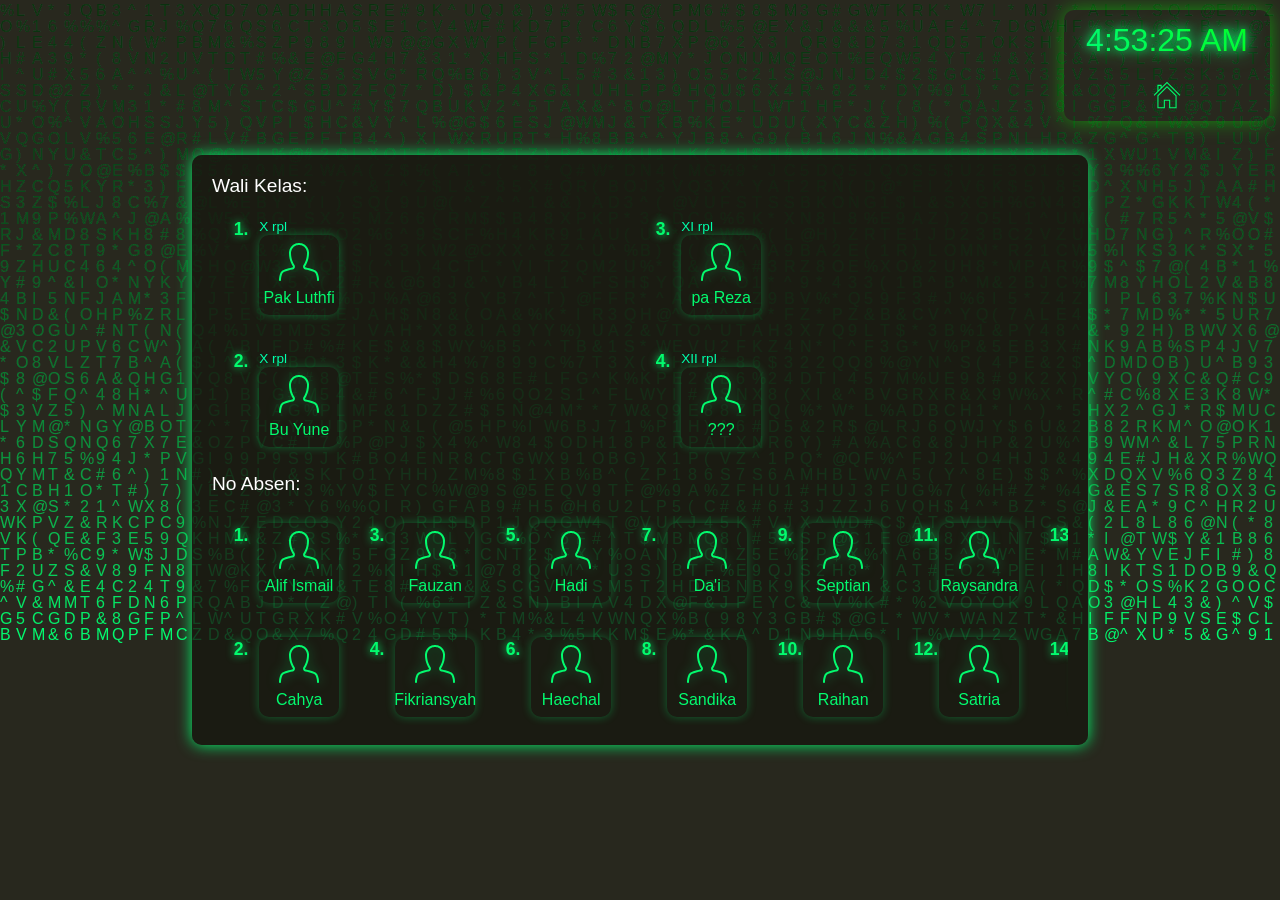
==== commit 05f962a3: "Add files via upload" ====
--- a/daftar_siswa.html
+++ b/daftar_siswa.html
@@ -1,131 +1,243 @@
 <!DOCTYPE html>
 <html lang="en">
+
 <head>
-    <meta charset="UTF-8">
-    <meta name="viewport" content="width=device-width, initial-scale=1.0">
-    <title>Daftar Siswa</title>
-    <link rel="stylesheet" href="style-1.css" />
-    <link rel="stylesheet" href="jam.css" />
-      <link rel="icon" href="https://img.itch.zone/aW1nLzE2ODQ5NTgucG5n/original/OFp2Pk.png" />
-  </head>
-  <body>
-    <canvas id="matrix"></canvas>
-  
-    
-    <div class="box-container">
-      <p>Wali Kelas:</p>
-        <ol class="guru-list">
-    <li><span><small>X rpl</small></span><a href="pak-luthfi.html" class="absen-btn">
-      <svg viewBox="0 0 20 20" version="1.1" xmlns="http://www.w3.org/2000/svg" fill="#000000"><g id="layer1"><path d="M 10 0 L 9.5644531 0.01953125 L 9.1328125 0.076171875 L 8.7050781 0.16992188 L 8.2890625 0.30273438 L 7.8867188 0.46875 L 7.5 0.66992188 L 7.1328125 0.90625 L 6.7871094 1.171875 L 6.4628906 1.4648438 L 6.1699219 1.7871094 L 5.9042969 2.1328125 L 5.6699219 2.5 L 5.46875 2.8886719 L 5.3027344 3.2910156 L 5.1699219 3.7070312 L 5.0761719 4.1328125 L 5.0195312 4.5664062 L 5 5.0019531 L 5.0175781 5.6816406 L 5.0742188 6.359375 L 5.1660156 7.0351562 L 5.2949219 7.703125 L 5.4589844 8.3613281 L 5.6601562 9.0136719 L 5.8984375 9.6523438 L 6.1660156 10.275391 L 6.4707031 10.884766 L 6.6523438 11.193359 L 6.8632812 11.484375 L 6.9296875 11.595703 L 6.9648438 11.720703 L 6.96875 11.847656 L 6.9375 11.974609 L 6.875 12.087891 L 6.7871094 12.181641 L 6.6777344 12.25 L 6.5527344 12.287109 L 5.6953125 12.449219 L 4.84375 12.646484 L 4.0019531 12.878906 L 3.1699219 13.146484 L 2.3515625 13.445312 L 2.0351562 13.591797 L 1.7382812 13.771484 L 1.4648438 13.986328 L 1.2167969 14.230469 L 0.99804688 14.5 L 0.81445312 14.794922 L 0.6640625 15.109375 L 0.46484375 15.652344 L 0.296875 16.208984 L 0.16796875 16.775391 L 0.07421875 17.345703 L 0.01953125 17.923828 L 0 18.503906 L 0.01953125 18.644531 L 0.080078125 18.775391 L 0.171875 18.882812 L 0.29296875 18.958984 L 0.42773438 19 L 0.57226562 19 L 0.70703125 18.958984 L 0.828125 18.882812 L 0.91992188 18.775391 L 0.98046875 18.644531 L 1 18.503906 L 1.0175781 17.988281 L 1.0664062 17.476562 L 1.1484375 16.964844 L 1.2636719 16.464844 L 1.4121094 15.96875 L 1.5898438 15.486328 L 1.7089844 15.242188 L 1.859375 15.017578 L 2.0390625 14.816406 L 2.2441406 14.640625 L 2.4707031 14.492188 L 2.7148438 14.378906 L 3.4960938 14.089844 L 4.2871094 13.835938 L 5.0878906 13.615234 L 5.9003906 13.427734 L 6.7167969 13.273438 L 6.9472656 13.216797 L 7.1699219 13.123047 L 7.3710938 12.996094 L 7.5507812 12.835938 L 7.7011719 12.652344 L 7.8222656 12.443359 L 7.9101562 12.220703 L 7.9570312 11.986328 L 7.9707031 11.748047 L 7.9433594 11.509766 L 7.8789062 11.279297 L 7.7792969 11.0625 L 7.6484375 10.865234 L 7.4902344 10.644531 L 7.3535156 10.416016 L 7.0742188 9.8554688 L 6.8261719 9.2792969 L 6.609375 8.6933594 L 6.4238281 8.09375 L 6.2734375 7.4863281 L 6.1542969 6.8710938 L 6.0683594 6.2519531 L 6.015625 5.6289062 L 6 5.0019531 L 6.0195312 4.609375 L 6.078125 4.2207031 L 6.171875 3.8398438 L 6.3046875 3.4707031 L 6.4726562 3.1152344 L 6.6738281 2.7792969 L 6.9082031 2.4628906 L 7.1699219 2.171875 L 7.4628906 1.9082031 L 7.7773438 1.6738281 L 8.1152344 1.4746094 L 8.4707031 1.3046875 L 8.8398438 1.1738281 L 9.21875 1.078125 L 9.6074219 1.0195312 L 10 1 L 10.392578 1.0195312 L 10.78125 1.078125 L 11.160156 1.1738281 L 11.529297 1.3046875 L 11.886719 1.4746094 L 12.222656 1.6738281 L 12.537109 1.9082031 L 12.830078 2.171875 L 13.091797 2.4628906 L 13.326172 2.7792969 L 13.527344 3.1152344 L 13.695312 3.4707031 L 13.828125 3.8398438 L 13.923828 4.2207031 L 13.982422 4.609375 L 14 5.0019531 L 13.984375 5.6289062 L 13.931641 6.2519531 L 13.845703 6.8710938 L 13.728516 7.4863281 L 13.576172 8.09375 L 13.390625 8.6933594 L 13.173828 9.2792969 L 12.925781 9.8554688 L 12.646484 10.416016 L 12.509766 10.644531 L 12.351562 10.865234 L 12.220703 11.0625 L 12.121094 11.279297 L 12.056641 11.509766 L 12.029297 11.748047 L 12.042969 11.986328 L 12.091797 12.220703 L 12.177734 12.443359 L 12.298828 12.652344 L 12.451172 12.835938 L 12.628906 12.996094 L 12.830078 13.123047 L 13.052734 13.216797 L 13.283203 13.273438 L 14.099609 13.427734 L 14.912109 13.615234 L 15.712891 13.835938 L 16.505859 14.089844 L 17.285156 14.378906 L 17.529297 14.492188 L 17.755859 14.640625 L 17.960938 14.816406 L 18.140625 15.017578 L 18.291016 15.242188 L 18.410156 15.486328 L 18.587891 15.96875 L 18.736328 16.464844 L 18.851562 16.964844 L 18.933594 17.476562 L 18.982422 17.988281 L 19 18.503906 L 19.019531 18.644531 L 19.080078 18.775391 L 19.171875 18.882812 L 19.292969 18.958984 L 19.427734 19 L 19.572266 19 L 19.708984 18.958984 L 19.828125 18.882812 L 19.919922 18.775391 L 19.980469 18.644531 L 20 18.503906 L 19.980469 17.923828 L 19.925781 17.345703 L 19.832031 16.773438 L 19.703125 16.208984 L 19.535156 15.652344 L 19.335938 15.109375 L 19.185547 14.794922 L 19.001953 14.5 L 18.783203 14.230469 L 18.535156 13.986328 L 18.263672 13.771484 L 17.966797 13.591797 L 17.648438 13.445312 L 16.830078 13.146484 L 15.998047 12.878906 L 15.15625 12.646484 L 14.306641 12.449219 L 13.447266 12.287109 L 13.322266 12.25 L 13.212891 12.181641 L 13.125 12.087891 L 13.0625 11.974609 L 13.033203 11.847656 L 13.035156 11.720703 L 13.070312 11.595703 L 13.136719 11.484375 L 13.347656 11.193359 L 13.529297 10.884766 L 13.833984 10.275391 L 14.103516 9.6523438 L 14.339844 9.0136719 L 14.541016 8.3613281 L 14.705078 7.703125 L 14.833984 7.0351562 L 14.925781 6.359375 L 14.982422 5.6816406 L 15 5.0019531 L 14.982422 4.5664062 L 14.923828 4.1328125 L 14.830078 3.7070312 L 14.697266 3.2910156 L 14.53125 2.8886719 L 14.330078 2.5 L 14.097656 2.1328125 L 13.830078 1.7871094 L 13.537109 1.4648438 L 13.212891 1.171875 L 12.869141 0.90625 L 12.5 0.66992188 L 12.113281 0.46875 L 11.710938 0.30273438 L 11.294922 0.16992188 L 10.867188 0.076171875 L 10.435547 0.01953125 L 10 0 z " ></path></g></svg>
-      <span>Pak Luthfi<br></span>
-    </a></li>
-    <li><span><small>X rpl</small></span><a href="bu-yune.html" class="absen-btn">
-            <svg viewBox="0 0 20 20" version="1.1" xmlns="http://www.w3.org/2000/svg" fill="#000000"><g id="layer1"><path d="M 10 0 L 9.5644531 0.01953125 L 9.1328125 0.076171875 L 8.7050781 0.16992188 L 8.2890625 0.30273438 L 7.8867188 0.46875 L 7.5 0.66992188 L 7.1328125 0.90625 L 6.7871094 1.171875 L 6.4628906 1.4648438 L 6.1699219 1.7871094 L 5.9042969 2.1328125 L 5.6699219 2.5 L 5.46875 2.8886719 L 5.3027344 3.2910156 L 5.1699219 3.7070312 L 5.0761719 4.1328125 L 5.0195312 4.5664062 L 5 5.0019531 L 5.0175781 5.6816406 L 5.0742188 6.359375 L 5.1660156 7.0351562 L 5.2949219 7.703125 L 5.4589844 8.3613281 L 5.6601562 9.0136719 L 5.8984375 9.6523438 L 6.1660156 10.275391 L 6.4707031 10.884766 L 6.6523438 11.193359 L 6.8632812 11.484375 L 6.9296875 11.595703 L 6.9648438 11.720703 L 6.96875 11.847656 L 6.9375 11.974609 L 6.875 12.087891 L 6.7871094 12.181641 L 6.6777344 12.25 L 6.5527344 12.287109 L 5.6953125 12.449219 L 4.84375 12.646484 L 4.0019531 12.878906 L 3.1699219 13.146484 L 2.3515625 13.445312 L 2.0351562 13.591797 L 1.7382812 13.771484 L 1.4648438 13.986328 L 1.2167969 14.230469 L 0.99804688 14.5 L 0.81445312 14.794922 L 0.6640625 15.109375 L 0.46484375 15.652344 L 0.296875 16.208984 L 0.16796875 16.775391 L 0.07421875 17.345703 L 0.01953125 17.923828 L 0 18.503906 L 0.01953125 18.644531 L 0.080078125 18.775391 L 0.171875 18.882812 L 0.29296875 18.958984 L 0.42773438 19 L 0.57226562 19 L 0.70703125 18.958984 L 0.828125 18.882812 L 0.91992188 18.775391 L 0.98046875 18.644531 L 1 18.503906 L 1.0175781 17.988281 L 1.0664062 17.476562 L 1.1484375 16.964844 L 1.2636719 16.464844 L 1.4121094 15.96875 L 1.5898438 15.486328 L 1.7089844 15.242188 L 1.859375 15.017578 L 2.0390625 14.816406 L 2.2441406 14.640625 L 2.4707031 14.492188 L 2.7148438 14.378906 L 3.4960938 14.089844 L 4.2871094 13.835938 L 5.0878906 13.615234 L 5.9003906 13.427734 L 6.7167969 13.273438 L 6.9472656 13.216797 L 7.1699219 13.123047 L 7.3710938 12.996094 L 7.5507812 12.835938 L 7.7011719 12.652344 L 7.8222656 12.443359 L 7.9101562 12.220703 L 7.9570312 11.986328 L 7.9707031 11.748047 L 7.9433594 11.509766 L 7.8789062 11.279297 L 7.7792969 11.0625 L 7.6484375 10.865234 L 7.4902344 10.644531 L 7.3535156 10.416016 L 7.0742188 9.8554688 L 6.8261719 9.2792969 L 6.609375 8.6933594 L 6.4238281 8.09375 L 6.2734375 7.4863281 L 6.1542969 6.8710938 L 6.0683594 6.2519531 L 6.015625 5.6289062 L 6 5.0019531 L 6.0195312 4.609375 L 6.078125 4.2207031 L 6.171875 3.8398438 L 6.3046875 3.4707031 L 6.4726562 3.1152344 L 6.6738281 2.7792969 L 6.9082031 2.4628906 L 7.1699219 2.171875 L 7.4628906 1.9082031 L 7.7773438 1.6738281 L 8.1152344 1.4746094 L 8.4707031 1.3046875 L 8.8398438 1.1738281 L 9.21875 1.078125 L 9.6074219 1.0195312 L 10 1 L 10.392578 1.0195312 L 10.78125 1.078125 L 11.160156 1.1738281 L 11.529297 1.3046875 L 11.886719 1.4746094 L 12.222656 1.6738281 L 12.537109 1.9082031 L 12.830078 2.171875 L 13.091797 2.4628906 L 13.326172 2.7792969 L 13.527344 3.1152344 L 13.695312 3.4707031 L 13.828125 3.8398438 L 13.923828 4.2207031 L 13.982422 4.609375 L 14 5.0019531 L 13.984375 5.6289062 L 13.931641 6.2519531 L 13.845703 6.8710938 L 13.728516 7.4863281 L 13.576172 8.09375 L 13.390625 8.6933594 L 13.173828 9.2792969 L 12.925781 9.8554688 L 12.646484 10.416016 L 12.509766 10.644531 L 12.351562 10.865234 L 12.220703 11.0625 L 12.121094 11.279297 L 12.056641 11.509766 L 12.029297 11.748047 L 12.042969 11.986328 L 12.091797 12.220703 L 12.177734 12.443359 L 12.298828 12.652344 L 12.451172 12.835938 L 12.628906 12.996094 L 12.830078 13.123047 L 13.052734 13.216797 L 13.283203 13.273438 L 14.099609 13.427734 L 14.912109 13.615234 L 15.712891 13.835938 L 16.505859 14.089844 L 17.285156 14.378906 L 17.529297 14.492188 L 17.755859 14.640625 L 17.960938 14.816406 L 18.140625 15.017578 L 18.291016 15.242188 L 18.410156 15.486328 L 18.587891 15.96875 L 18.736328 16.464844 L 18.851562 16.964844 L 18.933594 17.476562 L 18.982422 17.988281 L 19 18.503906 L 19.019531 18.644531 L 19.080078 18.775391 L 19.171875 18.882812 L 19.292969 18.958984 L 19.427734 19 L 19.572266 19 L 19.708984 18.958984 L 19.828125 18.882812 L 19.919922 18.775391 L 19.980469 18.644531 L 20 18.503906 L 19.980469 17.923828 L 19.925781 17.345703 L 19.832031 16.773438 L 19.703125 16.208984 L 19.535156 15.652344 L 19.335938 15.109375 L 19.185547 14.794922 L 19.001953 14.5 L 18.783203 14.230469 L 18.535156 13.986328 L 18.263672 13.771484 L 17.966797 13.591797 L 17.648438 13.445312 L 16.830078 13.146484 L 15.998047 12.878906 L 15.15625 12.646484 L 14.306641 12.449219 L 13.447266 12.287109 L 13.322266 12.25 L 13.212891 12.181641 L 13.125 12.087891 L 13.0625 11.974609 L 13.033203 11.847656 L 13.035156 11.720703 L 13.070312 11.595703 L 13.136719 11.484375 L 13.347656 11.193359 L 13.529297 10.884766 L 13.833984 10.275391 L 14.103516 9.6523438 L 14.339844 9.0136719 L 14.541016 8.3613281 L 14.705078 7.703125 L 14.833984 7.0351562 L 14.925781 6.359375 L 14.982422 5.6816406 L 15 5.0019531 L 14.982422 4.5664062 L 14.923828 4.1328125 L 14.830078 3.7070312 L 14.697266 3.2910156 L 14.53125 2.8886719 L 14.330078 2.5 L 14.097656 2.1328125 L 13.830078 1.7871094 L 13.537109 1.4648438 L 13.212891 1.171875 L 12.869141 0.90625 L 12.5 0.66992188 L 12.113281 0.46875 L 11.710938 0.30273438 L 11.294922 0.16992188 L 10.867188 0.076171875 L 10.435547 0.01953125 L 10 0 z " ></path></g></svg>
-      <span>Bu Yune<br></span>
-    </a></li>
-    <li><span><small>XI rpl</small></span><a href="index.html" class="absen-btn">
-      <svg viewBox="0 0 20 20" version="1.1" xmlns="http://www.w3.org/2000/svg" fill="#000000"><g id="layer1"><path d="M 10 0 L 9.5644531 0.01953125 L 9.1328125 0.076171875 L 8.7050781 0.16992188 L 8.2890625 0.30273438 L 7.8867188 0.46875 L 7.5 0.66992188 L 7.1328125 0.90625 L 6.7871094 1.171875 L 6.4628906 1.4648438 L 6.1699219 1.7871094 L 5.9042969 2.1328125 L 5.6699219 2.5 L 5.46875 2.8886719 L 5.3027344 3.2910156 L 5.1699219 3.7070312 L 5.0761719 4.1328125 L 5.0195312 4.5664062 L 5 5.0019531 L 5.0175781 5.6816406 L 5.0742188 6.359375 L 5.1660156 7.0351562 L 5.2949219 7.703125 L 5.4589844 8.3613281 L 5.6601562 9.0136719 L 5.8984375 9.6523438 L 6.1660156 10.275391 L 6.4707031 10.884766 L 6.6523438 11.193359 L 6.8632812 11.484375 L 6.9296875 11.595703 L 6.9648438 11.720703 L 6.96875 11.847656 L 6.9375 11.974609 L 6.875 12.087891 L 6.7871094 12.181641 L 6.6777344 12.25 L 6.5527344 12.287109 L 5.6953125 12.449219 L 4.84375 12.646484 L 4.0019531 12.878906 L 3.1699219 13.146484 L 2.3515625 13.445312 L 2.0351562 13.591797 L 1.7382812 13.771484 L 1.4648438 13.986328 L 1.2167969 14.230469 L 0.99804688 14.5 L 0.81445312 14.794922 L 0.6640625 15.109375 L 0.46484375 15.652344 L 0.296875 16.208984 L 0.16796875 16.775391 L 0.07421875 17.345703 L 0.01953125 17.923828 L 0 18.503906 L 0.01953125 18.644531 L 0.080078125 18.775391 L 0.171875 18.882812 L 0.29296875 18.958984 L 0.42773438 19 L 0.57226562 19 L 0.70703125 18.958984 L 0.828125 18.882812 L 0.91992188 18.775391 L 0.98046875 18.644531 L 1 18.503906 L 1.0175781 17.988281 L 1.0664062 17.476562 L 1.1484375 16.964844 L 1.2636719 16.464844 L 1.4121094 15.96875 L 1.5898438 15.486328 L 1.7089844 15.242188 L 1.859375 15.017578 L 2.0390625 14.816406 L 2.2441406 14.640625 L 2.4707031 14.492188 L 2.7148438 14.378906 L 3.4960938 14.089844 L 4.2871094 13.835938 L 5.0878906 13.615234 L 5.9003906 13.427734 L 6.7167969 13.273438 L 6.9472656 13.216797 L 7.1699219 13.123047 L 7.3710938 12.996094 L 7.5507812 12.835938 L 7.7011719 12.652344 L 7.8222656 12.443359 L 7.9101562 12.220703 L 7.9570312 11.986328 L 7.9707031 11.748047 L 7.9433594 11.509766 L 7.8789062 11.279297 L 7.7792969 11.0625 L 7.6484375 10.865234 L 7.4902344 10.644531 L 7.3535156 10.416016 L 7.0742188 9.8554688 L 6.8261719 9.2792969 L 6.609375 8.6933594 L 6.4238281 8.09375 L 6.2734375 7.4863281 L 6.1542969 6.8710938 L 6.0683594 6.2519531 L 6.015625 5.6289062 L 6 5.0019531 L 6.0195312 4.609375 L 6.078125 4.2207031 L 6.171875 3.8398438 L 6.3046875 3.4707031 L 6.4726562 3.1152344 L 6.6738281 2.7792969 L 6.9082031 2.4628906 L 7.1699219 2.171875 L 7.4628906 1.9082031 L 7.7773438 1.6738281 L 8.1152344 1.4746094 L 8.4707031 1.3046875 L 8.8398438 1.1738281 L 9.21875 1.078125 L 9.6074219 1.0195312 L 10 1 L 10.392578 1.0195312 L 10.78125 1.078125 L 11.160156 1.1738281 L 11.529297 1.3046875 L 11.886719 1.4746094 L 12.222656 1.6738281 L 12.537109 1.9082031 L 12.830078 2.171875 L 13.091797 2.4628906 L 13.326172 2.7792969 L 13.527344 3.1152344 L 13.695312 3.4707031 L 13.828125 3.8398438 L 13.923828 4.2207031 L 13.982422 4.609375 L 14 5.0019531 L 13.984375 5.6289062 L 13.931641 6.2519531 L 13.845703 6.8710938 L 13.728516 7.4863281 L 13.576172 8.09375 L 13.390625 8.6933594 L 13.173828 9.2792969 L 12.925781 9.8554688 L 12.646484 10.416016 L 12.509766 10.644531 L 12.351562 10.865234 L 12.220703 11.0625 L 12.121094 11.279297 L 12.056641 11.509766 L 12.029297 11.748047 L 12.042969 11.986328 L 12.091797 12.220703 L 12.177734 12.443359 L 12.298828 12.652344 L 12.451172 12.835938 L 12.628906 12.996094 L 12.830078 13.123047 L 13.052734 13.216797 L 13.283203 13.273438 L 14.099609 13.427734 L 14.912109 13.615234 L 15.712891 13.835938 L 16.505859 14.089844 L 17.285156 14.378906 L 17.529297 14.492188 L 17.755859 14.640625 L 17.960938 14.816406 L 18.140625 15.017578 L 18.291016 15.242188 L 18.410156 15.486328 L 18.587891 15.96875 L 18.736328 16.464844 L 18.851562 16.964844 L 18.933594 17.476562 L 18.982422 17.988281 L 19 18.503906 L 19.019531 18.644531 L 19.080078 18.775391 L 19.171875 18.882812 L 19.292969 18.958984 L 19.427734 19 L 19.572266 19 L 19.708984 18.958984 L 19.828125 18.882812 L 19.919922 18.775391 L 19.980469 18.644531 L 20 18.503906 L 19.980469 17.923828 L 19.925781 17.345703 L 19.832031 16.773438 L 19.703125 16.208984 L 19.535156 15.652344 L 19.335938 15.109375 L 19.185547 14.794922 L 19.001953 14.5 L 18.783203 14.230469 L 18.535156 13.986328 L 18.263672 13.771484 L 17.966797 13.591797 L 17.648438 13.445312 L 16.830078 13.146484 L 15.998047 12.878906 L 15.15625 12.646484 L 14.306641 12.449219 L 13.447266 12.287109 L 13.322266 12.25 L 13.212891 12.181641 L 13.125 12.087891 L 13.0625 11.974609 L 13.033203 11.847656 L 13.035156 11.720703 L 13.070312 11.595703 L 13.136719 11.484375 L 13.347656 11.193359 L 13.529297 10.884766 L 13.833984 10.275391 L 14.103516 9.6523438 L 14.339844 9.0136719 L 14.541016 8.3613281 L 14.705078 7.703125 L 14.833984 7.0351562 L 14.925781 6.359375 L 14.982422 5.6816406 L 15 5.0019531 L 14.982422 4.5664062 L 14.923828 4.1328125 L 14.830078 3.7070312 L 14.697266 3.2910156 L 14.53125 2.8886719 L 14.330078 2.5 L 14.097656 2.1328125 L 13.830078 1.7871094 L 13.537109 1.4648438 L 13.212891 1.171875 L 12.869141 0.90625 L 12.5 0.66992188 L 12.113281 0.46875 L 11.710938 0.30273438 L 11.294922 0.16992188 L 10.867188 0.076171875 L 10.435547 0.01953125 L 10 0 z " ></path></g></svg>
-      <span>???<br></span>
-    </a></li>
-    <li><span><small>XII rpl</small></span><a href="index.html" class="absen-btn">
-      <svg viewBox="0 0 20 20" version="1.1" xmlns="http://www.w3.org/2000/svg" fill="#000000"><g id="layer1"><path d="M 10 0 L 9.5644531 0.01953125 L 9.1328125 0.076171875 L 8.7050781 0.16992188 L 8.2890625 0.30273438 L 7.8867188 0.46875 L 7.5 0.66992188 L 7.1328125 0.90625 L 6.7871094 1.171875 L 6.4628906 1.4648438 L 6.1699219 1.7871094 L 5.9042969 2.1328125 L 5.6699219 2.5 L 5.46875 2.8886719 L 5.3027344 3.2910156 L 5.1699219 3.7070312 L 5.0761719 4.1328125 L 5.0195312 4.5664062 L 5 5.0019531 L 5.0175781 5.6816406 L 5.0742188 6.359375 L 5.1660156 7.0351562 L 5.2949219 7.703125 L 5.4589844 8.3613281 L 5.6601562 9.0136719 L 5.8984375 9.6523438 L 6.1660156 10.275391 L 6.4707031 10.884766 L 6.6523438 11.193359 L 6.8632812 11.484375 L 6.9296875 11.595703 L 6.9648438 11.720703 L 6.96875 11.847656 L 6.9375 11.974609 L 6.875 12.087891 L 6.7871094 12.181641 L 6.6777344 12.25 L 6.5527344 12.287109 L 5.6953125 12.449219 L 4.84375 12.646484 L 4.0019531 12.878906 L 3.1699219 13.146484 L 2.3515625 13.445312 L 2.0351562 13.591797 L 1.7382812 13.771484 L 1.4648438 13.986328 L 1.2167969 14.230469 L 0.99804688 14.5 L 0.81445312 14.794922 L 0.6640625 15.109375 L 0.46484375 15.652344 L 0.296875 16.208984 L 0.16796875 16.775391 L 0.07421875 17.345703 L 0.01953125 17.923828 L 0 18.503906 L 0.01953125 18.644531 L 0.080078125 18.775391 L 0.171875 18.882812 L 0.29296875 18.958984 L 0.42773438 19 L 0.57226562 19 L 0.70703125 18.958984 L 0.828125 18.882812 L 0.91992188 18.775391 L 0.98046875 18.644531 L 1 18.503906 L 1.0175781 17.988281 L 1.0664062 17.476562 L 1.1484375 16.964844 L 1.2636719 16.464844 L 1.4121094 15.96875 L 1.5898438 15.486328 L 1.7089844 15.242188 L 1.859375 15.017578 L 2.0390625 14.816406 L 2.2441406 14.640625 L 2.4707031 14.492188 L 2.7148438 14.378906 L 3.4960938 14.089844 L 4.2871094 13.835938 L 5.0878906 13.615234 L 5.9003906 13.427734 L 6.7167969 13.273438 L 6.9472656 13.216797 L 7.1699219 13.123047 L 7.3710938 12.996094 L 7.5507812 12.835938 L 7.7011719 12.652344 L 7.8222656 12.443359 L 7.9101562 12.220703 L 7.9570312 11.986328 L 7.9707031 11.748047 L 7.9433594 11.509766 L 7.8789062 11.279297 L 7.7792969 11.0625 L 7.6484375 10.865234 L 7.4902344 10.644531 L 7.3535156 10.416016 L 7.0742188 9.8554688 L 6.8261719 9.2792969 L 6.609375 8.6933594 L 6.4238281 8.09375 L 6.2734375 7.4863281 L 6.1542969 6.8710938 L 6.0683594 6.2519531 L 6.015625 5.6289062 L 6 5.0019531 L 6.0195312 4.609375 L 6.078125 4.2207031 L 6.171875 3.8398438 L 6.3046875 3.4707031 L 6.4726562 3.1152344 L 6.6738281 2.7792969 L 6.9082031 2.4628906 L 7.1699219 2.171875 L 7.4628906 1.9082031 L 7.7773438 1.6738281 L 8.1152344 1.4746094 L 8.4707031 1.3046875 L 8.8398438 1.1738281 L 9.21875 1.078125 L 9.6074219 1.0195312 L 10 1 L 10.392578 1.0195312 L 10.78125 1.078125 L 11.160156 1.1738281 L 11.529297 1.3046875 L 11.886719 1.4746094 L 12.222656 1.6738281 L 12.537109 1.9082031 L 12.830078 2.171875 L 13.091797 2.4628906 L 13.326172 2.7792969 L 13.527344 3.1152344 L 13.695312 3.4707031 L 13.828125 3.8398438 L 13.923828 4.2207031 L 13.982422 4.609375 L 14 5.0019531 L 13.984375 5.6289062 L 13.931641 6.2519531 L 13.845703 6.8710938 L 13.728516 7.4863281 L 13.576172 8.09375 L 13.390625 8.6933594 L 13.173828 9.2792969 L 12.925781 9.8554688 L 12.646484 10.416016 L 12.509766 10.644531 L 12.351562 10.865234 L 12.220703 11.0625 L 12.121094 11.279297 L 12.056641 11.509766 L 12.029297 11.748047 L 12.042969 11.986328 L 12.091797 12.220703 L 12.177734 12.443359 L 12.298828 12.652344 L 12.451172 12.835938 L 12.628906 12.996094 L 12.830078 13.123047 L 13.052734 13.216797 L 13.283203 13.273438 L 14.099609 13.427734 L 14.912109 13.615234 L 15.712891 13.835938 L 16.505859 14.089844 L 17.285156 14.378906 L 17.529297 14.492188 L 17.755859 14.640625 L 17.960938 14.816406 L 18.140625 15.017578 L 18.291016 15.242188 L 18.410156 15.486328 L 18.587891 15.96875 L 18.736328 16.464844 L 18.851562 16.964844 L 18.933594 17.476562 L 18.982422 17.988281 L 19 18.503906 L 19.019531 18.644531 L 19.080078 18.775391 L 19.171875 18.882812 L 19.292969 18.958984 L 19.427734 19 L 19.572266 19 L 19.708984 18.958984 L 19.828125 18.882812 L 19.919922 18.775391 L 19.980469 18.644531 L 20 18.503906 L 19.980469 17.923828 L 19.925781 17.345703 L 19.832031 16.773438 L 19.703125 16.208984 L 19.535156 15.652344 L 19.335938 15.109375 L 19.185547 14.794922 L 19.001953 14.5 L 18.783203 14.230469 L 18.535156 13.986328 L 18.263672 13.771484 L 17.966797 13.591797 L 17.648438 13.445312 L 16.830078 13.146484 L 15.998047 12.878906 L 15.15625 12.646484 L 14.306641 12.449219 L 13.447266 12.287109 L 13.322266 12.25 L 13.212891 12.181641 L 13.125 12.087891 L 13.0625 11.974609 L 13.033203 11.847656 L 13.035156 11.720703 L 13.070312 11.595703 L 13.136719 11.484375 L 13.347656 11.193359 L 13.529297 10.884766 L 13.833984 10.275391 L 14.103516 9.6523438 L 14.339844 9.0136719 L 14.541016 8.3613281 L 14.705078 7.703125 L 14.833984 7.0351562 L 14.925781 6.359375 L 14.982422 5.6816406 L 15 5.0019531 L 14.982422 4.5664062 L 14.923828 4.1328125 L 14.830078 3.7070312 L 14.697266 3.2910156 L 14.53125 2.8886719 L 14.330078 2.5 L 14.097656 2.1328125 L 13.830078 1.7871094 L 13.537109 1.4648438 L 13.212891 1.171875 L 12.869141 0.90625 L 12.5 0.66992188 L 12.113281 0.46875 L 11.710938 0.30273438 L 11.294922 0.16992188 L 10.867188 0.076171875 L 10.435547 0.01953125 L 10 0 z " ></path></g></svg>
-      <span>???<br></span>
-    </a></li></ol>
-
-  
-       <p class="no-absen">No Absen:</p>
-      <ol class="absen-list">
-        <li>
-          <a href="/kelas-rpl/daftar-siswa/alif.html" class="absen-btn">
-                 <svg viewBox="0 0 20 20" version="1.1" xmlns="http://www.w3.org/2000/svg" fill="#000000"><g id="layer1"><path d="M 10 0 L 9.5644531 0.01953125 L 9.1328125 0.076171875 L 8.7050781 0.16992188 L 8.2890625 0.30273438 L 7.8867188 0.46875 L 7.5 0.66992188 L 7.1328125 0.90625 L 6.7871094 1.171875 L 6.4628906 1.4648438 L 6.1699219 1.7871094 L 5.9042969 2.1328125 L 5.6699219 2.5 L 5.46875 2.8886719 L 5.3027344 3.2910156 L 5.1699219 3.7070312 L 5.0761719 4.1328125 L 5.0195312 4.5664062 L 5 5.0019531 L 5.0175781 5.6816406 L 5.0742188 6.359375 L 5.1660156 7.0351562 L 5.2949219 7.703125 L 5.4589844 8.3613281 L 5.6601562 9.0136719 L 5.8984375 9.6523438 L 6.1660156 10.275391 L 6.4707031 10.884766 L 6.6523438 11.193359 L 6.8632812 11.484375 L 6.9296875 11.595703 L 6.9648438 11.720703 L 6.96875 11.847656 L 6.9375 11.974609 L 6.875 12.087891 L 6.7871094 12.181641 L 6.6777344 12.25 L 6.5527344 12.287109 L 5.6953125 12.449219 L 4.84375 12.646484 L 4.0019531 12.878906 L 3.1699219 13.146484 L 2.3515625 13.445312 L 2.0351562 13.591797 L 1.7382812 13.771484 L 1.4648438 13.986328 L 1.2167969 14.230469 L 0.99804688 14.5 L 0.81445312 14.794922 L 0.6640625 15.109375 L 0.46484375 15.652344 L 0.296875 16.208984 L 0.16796875 16.775391 L 0.07421875 17.345703 L 0.01953125 17.923828 L 0 18.503906 L 0.01953125 18.644531 L 0.080078125 18.775391 L 0.171875 18.882812 L 0.29296875 18.958984 L 0.42773438 19 L 0.57226562 19 L 0.70703125 18.958984 L 0.828125 18.882812 L 0.91992188 18.775391 L 0.98046875 18.644531 L 1 18.503906 L 1.0175781 17.988281 L 1.0664062 17.476562 L 1.1484375 16.964844 L 1.2636719 16.464844 L 1.4121094 15.96875 L 1.5898438 15.486328 L 1.7089844 15.242188 L 1.859375 15.017578 L 2.0390625 14.816406 L 2.2441406 14.640625 L 2.4707031 14.492188 L 2.7148438 14.378906 L 3.4960938 14.089844 L 4.2871094 13.835938 L 5.0878906 13.615234 L 5.9003906 13.427734 L 6.7167969 13.273438 L 6.9472656 13.216797 L 7.1699219 13.123047 L 7.3710938 12.996094 L 7.5507812 12.835938 L 7.7011719 12.652344 L 7.8222656 12.443359 L 7.9101562 12.220703 L 7.9570312 11.986328 L 7.9707031 11.748047 L 7.9433594 11.509766 L 7.8789062 11.279297 L 7.7792969 11.0625 L 7.6484375 10.865234 L 7.4902344 10.644531 L 7.3535156 10.416016 L 7.0742188 9.8554688 L 6.8261719 9.2792969 L 6.609375 8.6933594 L 6.4238281 8.09375 L 6.2734375 7.4863281 L 6.1542969 6.8710938 L 6.0683594 6.2519531 L 6.015625 5.6289062 L 6 5.0019531 L 6.0195312 4.609375 L 6.078125 4.2207031 L 6.171875 3.8398438 L 6.3046875 3.4707031 L 6.4726562 3.1152344 L 6.6738281 2.7792969 L 6.9082031 2.4628906 L 7.1699219 2.171875 L 7.4628906 1.9082031 L 7.7773438 1.6738281 L 8.1152344 1.4746094 L 8.4707031 1.3046875 L 8.8398438 1.1738281 L 9.21875 1.078125 L 9.6074219 1.0195312 L 10 1 L 10.392578 1.0195312 L 10.78125 1.078125 L 11.160156 1.1738281 L 11.529297 1.3046875 L 11.886719 1.4746094 L 12.222656 1.6738281 L 12.537109 1.9082031 L 12.830078 2.171875 L 13.091797 2.4628906 L 13.326172 2.7792969 L 13.527344 3.1152344 L 13.695312 3.4707031 L 13.828125 3.8398438 L 13.923828 4.2207031 L 13.982422 4.609375 L 14 5.0019531 L 13.984375 5.6289062 L 13.931641 6.2519531 L 13.845703 6.8710938 L 13.728516 7.4863281 L 13.576172 8.09375 L 13.390625 8.6933594 L 13.173828 9.2792969 L 12.925781 9.8554688 L 12.646484 10.416016 L 12.509766 10.644531 L 12.351562 10.865234 L 12.220703 11.0625 L 12.121094 11.279297 L 12.056641 11.509766 L 12.029297 11.748047 L 12.042969 11.986328 L 12.091797 12.220703 L 12.177734 12.443359 L 12.298828 12.652344 L 12.451172 12.835938 L 12.628906 12.996094 L 12.830078 13.123047 L 13.052734 13.216797 L 13.283203 13.273438 L 14.099609 13.427734 L 14.912109 13.615234 L 15.712891 13.835938 L 16.505859 14.089844 L 17.285156 14.378906 L 17.529297 14.492188 L 17.755859 14.640625 L 17.960938 14.816406 L 18.140625 15.017578 L 18.291016 15.242188 L 18.410156 15.486328 L 18.587891 15.96875 L 18.736328 16.464844 L 18.851562 16.964844 L 18.933594 17.476562 L 18.982422 17.988281 L 19 18.503906 L 19.019531 18.644531 L 19.080078 18.775391 L 19.171875 18.882812 L 19.292969 18.958984 L 19.427734 19 L 19.572266 19 L 19.708984 18.958984 L 19.828125 18.882812 L 19.919922 18.775391 L 19.980469 18.644531 L 20 18.503906 L 19.980469 17.923828 L 19.925781 17.345703 L 19.832031 16.773438 L 19.703125 16.208984 L 19.535156 15.652344 L 19.335938 15.109375 L 19.185547 14.794922 L 19.001953 14.5 L 18.783203 14.230469 L 18.535156 13.986328 L 18.263672 13.771484 L 17.966797 13.591797 L 17.648438 13.445312 L 16.830078 13.146484 L 15.998047 12.878906 L 15.15625 12.646484 L 14.306641 12.449219 L 13.447266 12.287109 L 13.322266 12.25 L 13.212891 12.181641 L 13.125 12.087891 L 13.0625 11.974609 L 13.033203 11.847656 L 13.035156 11.720703 L 13.070312 11.595703 L 13.136719 11.484375 L 13.347656 11.193359 L 13.529297 10.884766 L 13.833984 10.275391 L 14.103516 9.6523438 L 14.339844 9.0136719 L 14.541016 8.3613281 L 14.705078 7.703125 L 14.833984 7.0351562 L 14.925781 6.359375 L 14.982422 5.6816406 L 15 5.0019531 L 14.982422 4.5664062 L 14.923828 4.1328125 L 14.830078 3.7070312 L 14.697266 3.2910156 L 14.53125 2.8886719 L 14.330078 2.5 L 14.097656 2.1328125 L 13.830078 1.7871094 L 13.537109 1.4648438 L 13.212891 1.171875 L 12.869141 0.90625 L 12.5 0.66992188 L 12.113281 0.46875 L 11.710938 0.30273438 L 11.294922 0.16992188 L 10.867188 0.076171875 L 10.435547 0.01953125 L 10 0 z " ></path></g></svg>
-            <span>Alif Ismail</span>
-          </a>
-        </li>
-        <li>
-          <a href="/kelas-rpl/daftar-siswa/cahya.html" class="absen-btn">
-                 <svg viewBox="0 0 20 20" version="1.1" xmlns="http://www.w3.org/2000/svg" fill="#000000"><g id="layer1"><path d="M 10 0 L 9.5644531 0.01953125 L 9.1328125 0.076171875 L 8.7050781 0.16992188 L 8.2890625 0.30273438 L 7.8867188 0.46875 L 7.5 0.66992188 L 7.1328125 0.90625 L 6.7871094 1.171875 L 6.4628906 1.4648438 L 6.1699219 1.7871094 L 5.9042969 2.1328125 L 5.6699219 2.5 L 5.46875 2.8886719 L 5.3027344 3.2910156 L 5.1699219 3.7070312 L 5.0761719 4.1328125 L 5.0195312 4.5664062 L 5 5.0019531 L 5.0175781 5.6816406 L 5.0742188 6.359375 L 5.1660156 7.0351562 L 5.2949219 7.703125 L 5.4589844 8.3613281 L 5.6601562 9.0136719 L 5.8984375 9.6523438 L 6.1660156 10.275391 L 6.4707031 10.884766 L 6.6523438 11.193359 L 6.8632812 11.484375 L 6.9296875 11.595703 L 6.9648438 11.720703 L 6.96875 11.847656 L 6.9375 11.974609 L 6.875 12.087891 L 6.7871094 12.181641 L 6.6777344 12.25 L 6.5527344 12.287109 L 5.6953125 12.449219 L 4.84375 12.646484 L 4.0019531 12.878906 L 3.1699219 13.146484 L 2.3515625 13.445312 L 2.0351562 13.591797 L 1.7382812 13.771484 L 1.4648438 13.986328 L 1.2167969 14.230469 L 0.99804688 14.5 L 0.81445312 14.794922 L 0.6640625 15.109375 L 0.46484375 15.652344 L 0.296875 16.208984 L 0.16796875 16.775391 L 0.07421875 17.345703 L 0.01953125 17.923828 L 0 18.503906 L 0.01953125 18.644531 L 0.080078125 18.775391 L 0.171875 18.882812 L 0.29296875 18.958984 L 0.42773438 19 L 0.57226562 19 L 0.70703125 18.958984 L 0.828125 18.882812 L 0.91992188 18.775391 L 0.98046875 18.644531 L 1 18.503906 L 1.0175781 17.988281 L 1.0664062 17.476562 L 1.1484375 16.964844 L 1.2636719 16.464844 L 1.4121094 15.96875 L 1.5898438 15.486328 L 1.7089844 15.242188 L 1.859375 15.017578 L 2.0390625 14.816406 L 2.2441406 14.640625 L 2.4707031 14.492188 L 2.7148438 14.378906 L 3.4960938 14.089844 L 4.2871094 13.835938 L 5.0878906 13.615234 L 5.9003906 13.427734 L 6.7167969 13.273438 L 6.9472656 13.216797 L 7.1699219 13.123047 L 7.3710938 12.996094 L 7.5507812 12.835938 L 7.7011719 12.652344 L 7.8222656 12.443359 L 7.9101562 12.220703 L 7.9570312 11.986328 L 7.9707031 11.748047 L 7.9433594 11.509766 L 7.8789062 11.279297 L 7.7792969 11.0625 L 7.6484375 10.865234 L 7.4902344 10.644531 L 7.3535156 10.416016 L 7.0742188 9.8554688 L 6.8261719 9.2792969 L 6.609375 8.6933594 L 6.4238281 8.09375 L 6.2734375 7.4863281 L 6.1542969 6.8710938 L 6.0683594 6.2519531 L 6.015625 5.6289062 L 6 5.0019531 L 6.0195312 4.609375 L 6.078125 4.2207031 L 6.171875 3.8398438 L 6.3046875 3.4707031 L 6.4726562 3.1152344 L 6.6738281 2.7792969 L 6.9082031 2.4628906 L 7.1699219 2.171875 L 7.4628906 1.9082031 L 7.7773438 1.6738281 L 8.1152344 1.4746094 L 8.4707031 1.3046875 L 8.8398438 1.1738281 L 9.21875 1.078125 L 9.6074219 1.0195312 L 10 1 L 10.392578 1.0195312 L 10.78125 1.078125 L 11.160156 1.1738281 L 11.529297 1.3046875 L 11.886719 1.4746094 L 12.222656 1.6738281 L 12.537109 1.9082031 L 12.830078 2.171875 L 13.091797 2.4628906 L 13.326172 2.7792969 L 13.527344 3.1152344 L 13.695312 3.4707031 L 13.828125 3.8398438 L 13.923828 4.2207031 L 13.982422 4.609375 L 14 5.0019531 L 13.984375 5.6289062 L 13.931641 6.2519531 L 13.845703 6.8710938 L 13.728516 7.4863281 L 13.576172 8.09375 L 13.390625 8.6933594 L 13.173828 9.2792969 L 12.925781 9.8554688 L 12.646484 10.416016 L 12.509766 10.644531 L 12.351562 10.865234 L 12.220703 11.0625 L 12.121094 11.279297 L 12.056641 11.509766 L 12.029297 11.748047 L 12.042969 11.986328 L 12.091797 12.220703 L 12.177734 12.443359 L 12.298828 12.652344 L 12.451172 12.835938 L 12.628906 12.996094 L 12.830078 13.123047 L 13.052734 13.216797 L 13.283203 13.273438 L 14.099609 13.427734 L 14.912109 13.615234 L 15.712891 13.835938 L 16.505859 14.089844 L 17.285156 14.378906 L 17.529297 14.492188 L 17.755859 14.640625 L 17.960938 14.816406 L 18.140625 15.017578 L 18.291016 15.242188 L 18.410156 15.486328 L 18.587891 15.96875 L 18.736328 16.464844 L 18.851562 16.964844 L 18.933594 17.476562 L 18.982422 17.988281 L 19 18.503906 L 19.019531 18.644531 L 19.080078 18.775391 L 19.171875 18.882812 L 19.292969 18.958984 L 19.427734 19 L 19.572266 19 L 19.708984 18.958984 L 19.828125 18.882812 L 19.919922 18.775391 L 19.980469 18.644531 L 20 18.503906 L 19.980469 17.923828 L 19.925781 17.345703 L 19.832031 16.773438 L 19.703125 16.208984 L 19.535156 15.652344 L 19.335938 15.109375 L 19.185547 14.794922 L 19.001953 14.5 L 18.783203 14.230469 L 18.535156 13.986328 L 18.263672 13.771484 L 17.966797 13.591797 L 17.648438 13.445312 L 16.830078 13.146484 L 15.998047 12.878906 L 15.15625 12.646484 L 14.306641 12.449219 L 13.447266 12.287109 L 13.322266 12.25 L 13.212891 12.181641 L 13.125 12.087891 L 13.0625 11.974609 L 13.033203 11.847656 L 13.035156 11.720703 L 13.070312 11.595703 L 13.136719 11.484375 L 13.347656 11.193359 L 13.529297 10.884766 L 13.833984 10.275391 L 14.103516 9.6523438 L 14.339844 9.0136719 L 14.541016 8.3613281 L 14.705078 7.703125 L 14.833984 7.0351562 L 14.925781 6.359375 L 14.982422 5.6816406 L 15 5.0019531 L 14.982422 4.5664062 L 14.923828 4.1328125 L 14.830078 3.7070312 L 14.697266 3.2910156 L 14.53125 2.8886719 L 14.330078 2.5 L 14.097656 2.1328125 L 13.830078 1.7871094 L 13.537109 1.4648438 L 13.212891 1.171875 L 12.869141 0.90625 L 12.5 0.66992188 L 12.113281 0.46875 L 11.710938 0.30273438 L 11.294922 0.16992188 L 10.867188 0.076171875 L 10.435547 0.01953125 L 10 0 z " ></path></g></svg>
-            <span>Cahya</span>
-          </a>
-        </li>
-        <li>
-          <a href="/kelas-rpl/daftar-siswa/fauzan.html" class="absen-btn">
-                  <svg viewBox="0 0 20 20" version="1.1" xmlns="http://www.w3.org/2000/svg" fill="#000000"><g id="layer1"><path d="M 10 0 L 9.5644531 0.01953125 L 9.1328125 0.076171875 L 8.7050781 0.16992188 L 8.2890625 0.30273438 L 7.8867188 0.46875 L 7.5 0.66992188 L 7.1328125 0.90625 L 6.7871094 1.171875 L 6.4628906 1.4648438 L 6.1699219 1.7871094 L 5.9042969 2.1328125 L 5.6699219 2.5 L 5.46875 2.8886719 L 5.3027344 3.2910156 L 5.1699219 3.7070312 L 5.0761719 4.1328125 L 5.0195312 4.5664062 L 5 5.0019531 L 5.0175781 5.6816406 L 5.0742188 6.359375 L 5.1660156 7.0351562 L 5.2949219 7.703125 L 5.4589844 8.3613281 L 5.6601562 9.0136719 L 5.8984375 9.6523438 L 6.1660156 10.275391 L 6.4707031 10.884766 L 6.6523438 11.193359 L 6.8632812 11.484375 L 6.9296875 11.595703 L 6.9648438 11.720703 L 6.96875 11.847656 L 6.9375 11.974609 L 6.875 12.087891 L 6.7871094 12.181641 L 6.6777344 12.25 L 6.5527344 12.287109 L 5.6953125 12.449219 L 4.84375 12.646484 L 4.0019531 12.878906 L 3.1699219 13.146484 L 2.3515625 13.445312 L 2.0351562 13.591797 L 1.7382812 13.771484 L 1.4648438 13.986328 L 1.2167969 14.230469 L 0.99804688 14.5 L 0.81445312 14.794922 L 0.6640625 15.109375 L 0.46484375 15.652344 L 0.296875 16.208984 L 0.16796875 16.775391 L 0.07421875 17.345703 L 0.01953125 17.923828 L 0 18.503906 L 0.01953125 18.644531 L 0.080078125 18.775391 L 0.171875 18.882812 L 0.29296875 18.958984 L 0.42773438 19 L 0.57226562 19 L 0.70703125 18.958984 L 0.828125 18.882812 L 0.91992188 18.775391 L 0.98046875 18.644531 L 1 18.503906 L 1.0175781 17.988281 L 1.0664062 17.476562 L 1.1484375 16.964844 L 1.2636719 16.464844 L 1.4121094 15.96875 L 1.5898438 15.486328 L 1.7089844 15.242188 L 1.859375 15.017578 L 2.0390625 14.816406 L 2.2441406 14.640625 L 2.4707031 14.492188 L 2.7148438 14.378906 L 3.4960938 14.089844 L 4.2871094 13.835938 L 5.0878906 13.615234 L 5.9003906 13.427734 L 6.7167969 13.273438 L 6.9472656 13.216797 L 7.1699219 13.123047 L 7.3710938 12.996094 L 7.5507812 12.835938 L 7.7011719 12.652344 L 7.8222656 12.443359 L 7.9101562 12.220703 L 7.9570312 11.986328 L 7.9707031 11.748047 L 7.9433594 11.509766 L 7.8789062 11.279297 L 7.7792969 11.0625 L 7.6484375 10.865234 L 7.4902344 10.644531 L 7.3535156 10.416016 L 7.0742188 9.8554688 L 6.8261719 9.2792969 L 6.609375 8.6933594 L 6.4238281 8.09375 L 6.2734375 7.4863281 L 6.1542969 6.8710938 L 6.0683594 6.2519531 L 6.015625 5.6289062 L 6 5.0019531 L 6.0195312 4.609375 L 6.078125 4.2207031 L 6.171875 3.8398438 L 6.3046875 3.4707031 L 6.4726562 3.1152344 L 6.6738281 2.7792969 L 6.9082031 2.4628906 L 7.1699219 2.171875 L 7.4628906 1.9082031 L 7.7773438 1.6738281 L 8.1152344 1.4746094 L 8.4707031 1.3046875 L 8.8398438 1.1738281 L 9.21875 1.078125 L 9.6074219 1.0195312 L 10 1 L 10.392578 1.0195312 L 10.78125 1.078125 L 11.160156 1.1738281 L 11.529297 1.3046875 L 11.886719 1.4746094 L 12.222656 1.6738281 L 12.537109 1.9082031 L 12.830078 2.171875 L 13.091797 2.4628906 L 13.326172 2.7792969 L 13.527344 3.1152344 L 13.695312 3.4707031 L 13.828125 3.8398438 L 13.923828 4.2207031 L 13.982422 4.609375 L 14 5.0019531 L 13.984375 5.6289062 L 13.931641 6.2519531 L 13.845703 6.8710938 L 13.728516 7.4863281 L 13.576172 8.09375 L 13.390625 8.6933594 L 13.173828 9.2792969 L 12.925781 9.8554688 L 12.646484 10.416016 L 12.509766 10.644531 L 12.351562 10.865234 L 12.220703 11.0625 L 12.121094 11.279297 L 12.056641 11.509766 L 12.029297 11.748047 L 12.042969 11.986328 L 12.091797 12.220703 L 12.177734 12.443359 L 12.298828 12.652344 L 12.451172 12.835938 L 12.628906 12.996094 L 12.830078 13.123047 L 13.052734 13.216797 L 13.283203 13.273438 L 14.099609 13.427734 L 14.912109 13.615234 L 15.712891 13.835938 L 16.505859 14.089844 L 17.285156 14.378906 L 17.529297 14.492188 L 17.755859 14.640625 L 17.960938 14.816406 L 18.140625 15.017578 L 18.291016 15.242188 L 18.410156 15.486328 L 18.587891 15.96875 L 18.736328 16.464844 L 18.851562 16.964844 L 18.933594 17.476562 L 18.982422 17.988281 L 19 18.503906 L 19.019531 18.644531 L 19.080078 18.775391 L 19.171875 18.882812 L 19.292969 18.958984 L 19.427734 19 L 19.572266 19 L 19.708984 18.958984 L 19.828125 18.882812 L 19.919922 18.775391 L 19.980469 18.644531 L 20 18.503906 L 19.980469 17.923828 L 19.925781 17.345703 L 19.832031 16.773438 L 19.703125 16.208984 L 19.535156 15.652344 L 19.335938 15.109375 L 19.185547 14.794922 L 19.001953 14.5 L 18.783203 14.230469 L 18.535156 13.986328 L 18.263672 13.771484 L 17.966797 13.591797 L 17.648438 13.445312 L 16.830078 13.146484 L 15.998047 12.878906 L 15.15625 12.646484 L 14.306641 12.449219 L 13.447266 12.287109 L 13.322266 12.25 L 13.212891 12.181641 L 13.125 12.087891 L 13.0625 11.974609 L 13.033203 11.847656 L 13.035156 11.720703 L 13.070312 11.595703 L 13.136719 11.484375 L 13.347656 11.193359 L 13.529297 10.884766 L 13.833984 10.275391 L 14.103516 9.6523438 L 14.339844 9.0136719 L 14.541016 8.3613281 L 14.705078 7.703125 L 14.833984 7.0351562 L 14.925781 6.359375 L 14.982422 5.6816406 L 15 5.0019531 L 14.982422 4.5664062 L 14.923828 4.1328125 L 14.830078 3.7070312 L 14.697266 3.2910156 L 14.53125 2.8886719 L 14.330078 2.5 L 14.097656 2.1328125 L 13.830078 1.7871094 L 13.537109 1.4648438 L 13.212891 1.171875 L 12.869141 0.90625 L 12.5 0.66992188 L 12.113281 0.46875 L 11.710938 0.30273438 L 11.294922 0.16992188 L 10.867188 0.076171875 L 10.435547 0.01953125 L 10 0 z " ></path></g></svg>
-            <span>Fauzan</span>
-          </a>
-        </li>
-        <li>
-          <a href="/kelas-rpl/daftar-siswa/fikri.html" class="absen-btn">
-                  <svg viewBox="0 0 20 20" version="1.1" xmlns="http://www.w3.org/2000/svg" fill="#000000"><g id="layer1"><path d="M 10 0 L 9.5644531 0.01953125 L 9.1328125 0.076171875 L 8.7050781 0.16992188 L 8.2890625 0.30273438 L 7.8867188 0.46875 L 7.5 0.66992188 L 7.1328125 0.90625 L 6.7871094 1.171875 L 6.4628906 1.4648438 L 6.1699219 1.7871094 L 5.9042969 2.1328125 L 5.6699219 2.5 L 5.46875 2.8886719 L 5.3027344 3.2910156 L 5.1699219 3.7070312 L 5.0761719 4.1328125 L 5.0195312 4.5664062 L 5 5.0019531 L 5.0175781 5.6816406 L 5.0742188 6.359375 L 5.1660156 7.0351562 L 5.2949219 7.703125 L 5.4589844 8.3613281 L 5.6601562 9.0136719 L 5.8984375 9.6523438 L 6.1660156 10.275391 L 6.4707031 10.884766 L 6.6523438 11.193359 L 6.8632812 11.484375 L 6.9296875 11.595703 L 6.9648438 11.720703 L 6.96875 11.847656 L 6.9375 11.974609 L 6.875 12.087891 L 6.7871094 12.181641 L 6.6777344 12.25 L 6.5527344 12.287109 L 5.6953125 12.449219 L 4.84375 12.646484 L 4.0019531 12.878906 L 3.1699219 13.146484 L 2.3515625 13.445312 L 2.0351562 13.591797 L 1.7382812 13.771484 L 1.4648438 13.986328 L 1.2167969 14.230469 L 0.99804688 14.5 L 0.81445312 14.794922 L 0.6640625 15.109375 L 0.46484375 15.652344 L 0.296875 16.208984 L 0.16796875 16.775391 L 0.07421875 17.345703 L 0.01953125 17.923828 L 0 18.503906 L 0.01953125 18.644531 L 0.080078125 18.775391 L 0.171875 18.882812 L 0.29296875 18.958984 L 0.42773438 19 L 0.57226562 19 L 0.70703125 18.958984 L 0.828125 18.882812 L 0.91992188 18.775391 L 0.98046875 18.644531 L 1 18.503906 L 1.0175781 17.988281 L 1.0664062 17.476562 L 1.1484375 16.964844 L 1.2636719 16.464844 L 1.4121094 15.96875 L 1.5898438 15.486328 L 1.7089844 15.242188 L 1.859375 15.017578 L 2.0390625 14.816406 L 2.2441406 14.640625 L 2.4707031 14.492188 L 2.7148438 14.378906 L 3.4960938 14.089844 L 4.2871094 13.835938 L 5.0878906 13.615234 L 5.9003906 13.427734 L 6.7167969 13.273438 L 6.9472656 13.216797 L 7.1699219 13.123047 L 7.3710938 12.996094 L 7.5507812 12.835938 L 7.7011719 12.652344 L 7.8222656 12.443359 L 7.9101562 12.220703 L 7.9570312 11.986328 L 7.9707031 11.748047 L 7.9433594 11.509766 L 7.8789062 11.279297 L 7.7792969 11.0625 L 7.6484375 10.865234 L 7.4902344 10.644531 L 7.3535156 10.416016 L 7.0742188 9.8554688 L 6.8261719 9.2792969 L 6.609375 8.6933594 L 6.4238281 8.09375 L 6.2734375 7.4863281 L 6.1542969 6.8710938 L 6.0683594 6.2519531 L 6.015625 5.6289062 L 6 5.0019531 L 6.0195312 4.609375 L 6.078125 4.2207031 L 6.171875 3.8398438 L 6.3046875 3.4707031 L 6.4726562 3.1152344 L 6.6738281 2.7792969 L 6.9082031 2.4628906 L 7.1699219 2.171875 L 7.4628906 1.9082031 L 7.7773438 1.6738281 L 8.1152344 1.4746094 L 8.4707031 1.3046875 L 8.8398438 1.1738281 L 9.21875 1.078125 L 9.6074219 1.0195312 L 10 1 L 10.392578 1.0195312 L 10.78125 1.078125 L 11.160156 1.1738281 L 11.529297 1.3046875 L 11.886719 1.4746094 L 12.222656 1.6738281 L 12.537109 1.9082031 L 12.830078 2.171875 L 13.091797 2.4628906 L 13.326172 2.7792969 L 13.527344 3.1152344 L 13.695312 3.4707031 L 13.828125 3.8398438 L 13.923828 4.2207031 L 13.982422 4.609375 L 14 5.0019531 L 13.984375 5.6289062 L 13.931641 6.2519531 L 13.845703 6.8710938 L 13.728516 7.4863281 L 13.576172 8.09375 L 13.390625 8.6933594 L 13.173828 9.2792969 L 12.925781 9.8554688 L 12.646484 10.416016 L 12.509766 10.644531 L 12.351562 10.865234 L 12.220703 11.0625 L 12.121094 11.279297 L 12.056641 11.509766 L 12.029297 11.748047 L 12.042969 11.986328 L 12.091797 12.220703 L 12.177734 12.443359 L 12.298828 12.652344 L 12.451172 12.835938 L 12.628906 12.996094 L 12.830078 13.123047 L 13.052734 13.216797 L 13.283203 13.273438 L 14.099609 13.427734 L 14.912109 13.615234 L 15.712891 13.835938 L 16.505859 14.089844 L 17.285156 14.378906 L 17.529297 14.492188 L 17.755859 14.640625 L 17.960938 14.816406 L 18.140625 15.017578 L 18.291016 15.242188 L 18.410156 15.486328 L 18.587891 15.96875 L 18.736328 16.464844 L 18.851562 16.964844 L 18.933594 17.476562 L 18.982422 17.988281 L 19 18.503906 L 19.019531 18.644531 L 19.080078 18.775391 L 19.171875 18.882812 L 19.292969 18.958984 L 19.427734 19 L 19.572266 19 L 19.708984 18.958984 L 19.828125 18.882812 L 19.919922 18.775391 L 19.980469 18.644531 L 20 18.503906 L 19.980469 17.923828 L 19.925781 17.345703 L 19.832031 16.773438 L 19.703125 16.208984 L 19.535156 15.652344 L 19.335938 15.109375 L 19.185547 14.794922 L 19.001953 14.5 L 18.783203 14.230469 L 18.535156 13.986328 L 18.263672 13.771484 L 17.966797 13.591797 L 17.648438 13.445312 L 16.830078 13.146484 L 15.998047 12.878906 L 15.15625 12.646484 L 14.306641 12.449219 L 13.447266 12.287109 L 13.322266 12.25 L 13.212891 12.181641 L 13.125 12.087891 L 13.0625 11.974609 L 13.033203 11.847656 L 13.035156 11.720703 L 13.070312 11.595703 L 13.136719 11.484375 L 13.347656 11.193359 L 13.529297 10.884766 L 13.833984 10.275391 L 14.103516 9.6523438 L 14.339844 9.0136719 L 14.541016 8.3613281 L 14.705078 7.703125 L 14.833984 7.0351562 L 14.925781 6.359375 L 14.982422 5.6816406 L 15 5.0019531 L 14.982422 4.5664062 L 14.923828 4.1328125 L 14.830078 3.7070312 L 14.697266 3.2910156 L 14.53125 2.8886719 L 14.330078 2.5 L 14.097656 2.1328125 L 13.830078 1.7871094 L 13.537109 1.4648438 L 13.212891 1.171875 L 12.869141 0.90625 L 12.5 0.66992188 L 12.113281 0.46875 L 11.710938 0.30273438 L 11.294922 0.16992188 L 10.867188 0.076171875 L 10.435547 0.01953125 L 10 0 z " ></path></g></svg>
-            <span>Fikriansyah</span>
-          </a>
-        </li>
-        <li>
-          <a href="/kelas-rpl/daftar-siswa/hadi.html" class="absen-btn">
-                  <svg viewBox="0 0 20 20" version="1.1" xmlns="http://www.w3.org/2000/svg" fill="#000000"><g id="layer1"><path d="M 10 0 L 9.5644531 0.01953125 L 9.1328125 0.076171875 L 8.7050781 0.16992188 L 8.2890625 0.30273438 L 7.8867188 0.46875 L 7.5 0.66992188 L 7.1328125 0.90625 L 6.7871094 1.171875 L 6.4628906 1.4648438 L 6.1699219 1.7871094 L 5.9042969 2.1328125 L 5.6699219 2.5 L 5.46875 2.8886719 L 5.3027344 3.2910156 L 5.1699219 3.7070312 L 5.0761719 4.1328125 L 5.0195312 4.5664062 L 5 5.0019531 L 5.0175781 5.6816406 L 5.0742188 6.359375 L 5.1660156 7.0351562 L 5.2949219 7.703125 L 5.4589844 8.3613281 L 5.6601562 9.0136719 L 5.8984375 9.6523438 L 6.1660156 10.275391 L 6.4707031 10.884766 L 6.6523438 11.193359 L 6.8632812 11.484375 L 6.9296875 11.595703 L 6.9648438 11.720703 L 6.96875 11.847656 L 6.9375 11.974609 L 6.875 12.087891 L 6.7871094 12.181641 L 6.6777344 12.25 L 6.5527344 12.287109 L 5.6953125 12.449219 L 4.84375 12.646484 L 4.0019531 12.878906 L 3.1699219 13.146484 L 2.3515625 13.445312 L 2.0351562 13.591797 L 1.7382812 13.771484 L 1.4648438 13.986328 L 1.2167969 14.230469 L 0.99804688 14.5 L 0.81445312 14.794922 L 0.6640625 15.109375 L 0.46484375 15.652344 L 0.296875 16.208984 L 0.16796875 16.775391 L 0.07421875 17.345703 L 0.01953125 17.923828 L 0 18.503906 L 0.01953125 18.644531 L 0.080078125 18.775391 L 0.171875 18.882812 L 0.29296875 18.958984 L 0.42773438 19 L 0.57226562 19 L 0.70703125 18.958984 L 0.828125 18.882812 L 0.91992188 18.775391 L 0.98046875 18.644531 L 1 18.503906 L 1.0175781 17.988281 L 1.0664062 17.476562 L 1.1484375 16.964844 L 1.2636719 16.464844 L 1.4121094 15.96875 L 1.5898438 15.486328 L 1.7089844 15.242188 L 1.859375 15.017578 L 2.0390625 14.816406 L 2.2441406 14.640625 L 2.4707031 14.492188 L 2.7148438 14.378906 L 3.4960938 14.089844 L 4.2871094 13.835938 L 5.0878906 13.615234 L 5.9003906 13.427734 L 6.7167969 13.273438 L 6.9472656 13.216797 L 7.1699219 13.123047 L 7.3710938 12.996094 L 7.5507812 12.835938 L 7.7011719 12.652344 L 7.8222656 12.443359 L 7.9101562 12.220703 L 7.9570312 11.986328 L 7.9707031 11.748047 L 7.9433594 11.509766 L 7.8789062 11.279297 L 7.7792969 11.0625 L 7.6484375 10.865234 L 7.4902344 10.644531 L 7.3535156 10.416016 L 7.0742188 9.8554688 L 6.8261719 9.2792969 L 6.609375 8.6933594 L 6.4238281 8.09375 L 6.2734375 7.4863281 L 6.1542969 6.8710938 L 6.0683594 6.2519531 L 6.015625 5.6289062 L 6 5.0019531 L 6.0195312 4.609375 L 6.078125 4.2207031 L 6.171875 3.8398438 L 6.3046875 3.4707031 L 6.4726562 3.1152344 L 6.6738281 2.7792969 L 6.9082031 2.4628906 L 7.1699219 2.171875 L 7.4628906 1.9082031 L 7.7773438 1.6738281 L 8.1152344 1.4746094 L 8.4707031 1.3046875 L 8.8398438 1.1738281 L 9.21875 1.078125 L 9.6074219 1.0195312 L 10 1 L 10.392578 1.0195312 L 10.78125 1.078125 L 11.160156 1.1738281 L 11.529297 1.3046875 L 11.886719 1.4746094 L 12.222656 1.6738281 L 12.537109 1.9082031 L 12.830078 2.171875 L 13.091797 2.4628906 L 13.326172 2.7792969 L 13.527344 3.1152344 L 13.695312 3.4707031 L 13.828125 3.8398438 L 13.923828 4.2207031 L 13.982422 4.609375 L 14 5.0019531 L 13.984375 5.6289062 L 13.931641 6.2519531 L 13.845703 6.8710938 L 13.728516 7.4863281 L 13.576172 8.09375 L 13.390625 8.6933594 L 13.173828 9.2792969 L 12.925781 9.8554688 L 12.646484 10.416016 L 12.509766 10.644531 L 12.351562 10.865234 L 12.220703 11.0625 L 12.121094 11.279297 L 12.056641 11.509766 L 12.029297 11.748047 L 12.042969 11.986328 L 12.091797 12.220703 L 12.177734 12.443359 L 12.298828 12.652344 L 12.451172 12.835938 L 12.628906 12.996094 L 12.830078 13.123047 L 13.052734 13.216797 L 13.283203 13.273438 L 14.099609 13.427734 L 14.912109 13.615234 L 15.712891 13.835938 L 16.505859 14.089844 L 17.285156 14.378906 L 17.529297 14.492188 L 17.755859 14.640625 L 17.960938 14.816406 L 18.140625 15.017578 L 18.291016 15.242188 L 18.410156 15.486328 L 18.587891 15.96875 L 18.736328 16.464844 L 18.851562 16.964844 L 18.933594 17.476562 L 18.982422 17.988281 L 19 18.503906 L 19.019531 18.644531 L 19.080078 18.775391 L 19.171875 18.882812 L 19.292969 18.958984 L 19.427734 19 L 19.572266 19 L 19.708984 18.958984 L 19.828125 18.882812 L 19.919922 18.775391 L 19.980469 18.644531 L 20 18.503906 L 19.980469 17.923828 L 19.925781 17.345703 L 19.832031 16.773438 L 19.703125 16.208984 L 19.535156 15.652344 L 19.335938 15.109375 L 19.185547 14.794922 L 19.001953 14.5 L 18.783203 14.230469 L 18.535156 13.986328 L 18.263672 13.771484 L 17.966797 13.591797 L 17.648438 13.445312 L 16.830078 13.146484 L 15.998047 12.878906 L 15.15625 12.646484 L 14.306641 12.449219 L 13.447266 12.287109 L 13.322266 12.25 L 13.212891 12.181641 L 13.125 12.087891 L 13.0625 11.974609 L 13.033203 11.847656 L 13.035156 11.720703 L 13.070312 11.595703 L 13.136719 11.484375 L 13.347656 11.193359 L 13.529297 10.884766 L 13.833984 10.275391 L 14.103516 9.6523438 L 14.339844 9.0136719 L 14.541016 8.3613281 L 14.705078 7.703125 L 14.833984 7.0351562 L 14.925781 6.359375 L 14.982422 5.6816406 L 15 5.0019531 L 14.982422 4.5664062 L 14.923828 4.1328125 L 14.830078 3.7070312 L 14.697266 3.2910156 L 14.53125 2.8886719 L 14.330078 2.5 L 14.097656 2.1328125 L 13.830078 1.7871094 L 13.537109 1.4648438 L 13.212891 1.171875 L 12.869141 0.90625 L 12.5 0.66992188 L 12.113281 0.46875 L 11.710938 0.30273438 L 11.294922 0.16992188 L 10.867188 0.076171875 L 10.435547 0.01953125 L 10 0 z " ></path></g></svg>
-            <span>Hadi</span>
-          </a>
-        </li>
-        <li>
-          <a href="/kelas-rpl/daftar-siswa/haechal.html" class="absen-btn">
-                 <svg viewBox="0 0 20 20" version="1.1" xmlns="http://www.w3.org/2000/svg" fill="#000000"><g id="layer1"><path d="M 10 0 L 9.5644531 0.01953125 L 9.1328125 0.076171875 L 8.7050781 0.16992188 L 8.2890625 0.30273438 L 7.8867188 0.46875 L 7.5 0.66992188 L 7.1328125 0.90625 L 6.7871094 1.171875 L 6.4628906 1.4648438 L 6.1699219 1.7871094 L 5.9042969 2.1328125 L 5.6699219 2.5 L 5.46875 2.8886719 L 5.3027344 3.2910156 L 5.1699219 3.7070312 L 5.0761719 4.1328125 L 5.0195312 4.5664062 L 5 5.0019531 L 5.0175781 5.6816406 L 5.0742188 6.359375 L 5.1660156 7.0351562 L 5.2949219 7.703125 L 5.4589844 8.3613281 L 5.6601562 9.0136719 L 5.8984375 9.6523438 L 6.1660156 10.275391 L 6.4707031 10.884766 L 6.6523438 11.193359 L 6.8632812 11.484375 L 6.9296875 11.595703 L 6.9648438 11.720703 L 6.96875 11.847656 L 6.9375 11.974609 L 6.875 12.087891 L 6.7871094 12.181641 L 6.6777344 12.25 L 6.5527344 12.287109 L 5.6953125 12.449219 L 4.84375 12.646484 L 4.0019531 12.878906 L 3.1699219 13.146484 L 2.3515625 13.445312 L 2.0351562 13.591797 L 1.7382812 13.771484 L 1.4648438 13.986328 L 1.2167969 14.230469 L 0.99804688 14.5 L 0.81445312 14.794922 L 0.6640625 15.109375 L 0.46484375 15.652344 L 0.296875 16.208984 L 0.16796875 16.775391 L 0.07421875 17.345703 L 0.01953125 17.923828 L 0 18.503906 L 0.01953125 18.644531 L 0.080078125 18.775391 L 0.171875 18.882812 L 0.29296875 18.958984 L 0.42773438 19 L 0.57226562 19 L 0.70703125 18.958984 L 0.828125 18.882812 L 0.91992188 18.775391 L 0.98046875 18.644531 L 1 18.503906 L 1.0175781 17.988281 L 1.0664062 17.476562 L 1.1484375 16.964844 L 1.2636719 16.464844 L 1.4121094 15.96875 L 1.5898438 15.486328 L 1.7089844 15.242188 L 1.859375 15.017578 L 2.0390625 14.816406 L 2.2441406 14.640625 L 2.4707031 14.492188 L 2.7148438 14.378906 L 3.4960938 14.089844 L 4.2871094 13.835938 L 5.0878906 13.615234 L 5.9003906 13.427734 L 6.7167969 13.273438 L 6.9472656 13.216797 L 7.1699219 13.123047 L 7.3710938 12.996094 L 7.5507812 12.835938 L 7.7011719 12.652344 L 7.8222656 12.443359 L 7.9101562 12.220703 L 7.9570312 11.986328 L 7.9707031 11.748047 L 7.9433594 11.509766 L 7.8789062 11.279297 L 7.7792969 11.0625 L 7.6484375 10.865234 L 7.4902344 10.644531 L 7.3535156 10.416016 L 7.0742188 9.8554688 L 6.8261719 9.2792969 L 6.609375 8.6933594 L 6.4238281 8.09375 L 6.2734375 7.4863281 L 6.1542969 6.8710938 L 6.0683594 6.2519531 L 6.015625 5.6289062 L 6 5.0019531 L 6.0195312 4.609375 L 6.078125 4.2207031 L 6.171875 3.8398438 L 6.3046875 3.4707031 L 6.4726562 3.1152344 L 6.6738281 2.7792969 L 6.9082031 2.4628906 L 7.1699219 2.171875 L 7.4628906 1.9082031 L 7.7773438 1.6738281 L 8.1152344 1.4746094 L 8.4707031 1.3046875 L 8.8398438 1.1738281 L 9.21875 1.078125 L 9.6074219 1.0195312 L 10 1 L 10.392578 1.0195312 L 10.78125 1.078125 L 11.160156 1.1738281 L 11.529297 1.3046875 L 11.886719 1.4746094 L 12.222656 1.6738281 L 12.537109 1.9082031 L 12.830078 2.171875 L 13.091797 2.4628906 L 13.326172 2.7792969 L 13.527344 3.1152344 L 13.695312 3.4707031 L 13.828125 3.8398438 L 13.923828 4.2207031 L 13.982422 4.609375 L 14 5.0019531 L 13.984375 5.6289062 L 13.931641 6.2519531 L 13.845703 6.8710938 L 13.728516 7.4863281 L 13.576172 8.09375 L 13.390625 8.6933594 L 13.173828 9.2792969 L 12.925781 9.8554688 L 12.646484 10.416016 L 12.509766 10.644531 L 12.351562 10.865234 L 12.220703 11.0625 L 12.121094 11.279297 L 12.056641 11.509766 L 12.029297 11.748047 L 12.042969 11.986328 L 12.091797 12.220703 L 12.177734 12.443359 L 12.298828 12.652344 L 12.451172 12.835938 L 12.628906 12.996094 L 12.830078 13.123047 L 13.052734 13.216797 L 13.283203 13.273438 L 14.099609 13.427734 L 14.912109 13.615234 L 15.712891 13.835938 L 16.505859 14.089844 L 17.285156 14.378906 L 17.529297 14.492188 L 17.755859 14.640625 L 17.960938 14.816406 L 18.140625 15.017578 L 18.291016 15.242188 L 18.410156 15.486328 L 18.587891 15.96875 L 18.736328 16.464844 L 18.851562 16.964844 L 18.933594 17.476562 L 18.982422 17.988281 L 19 18.503906 L 19.019531 18.644531 L 19.080078 18.775391 L 19.171875 18.882812 L 19.292969 18.958984 L 19.427734 19 L 19.572266 19 L 19.708984 18.958984 L 19.828125 18.882812 L 19.919922 18.775391 L 19.980469 18.644531 L 20 18.503906 L 19.980469 17.923828 L 19.925781 17.345703 L 19.832031 16.773438 L 19.703125 16.208984 L 19.535156 15.652344 L 19.335938 15.109375 L 19.185547 14.794922 L 19.001953 14.5 L 18.783203 14.230469 L 18.535156 13.986328 L 18.263672 13.771484 L 17.966797 13.591797 L 17.648438 13.445312 L 16.830078 13.146484 L 15.998047 12.878906 L 15.15625 12.646484 L 14.306641 12.449219 L 13.447266 12.287109 L 13.322266 12.25 L 13.212891 12.181641 L 13.125 12.087891 L 13.0625 11.974609 L 13.033203 11.847656 L 13.035156 11.720703 L 13.070312 11.595703 L 13.136719 11.484375 L 13.347656 11.193359 L 13.529297 10.884766 L 13.833984 10.275391 L 14.103516 9.6523438 L 14.339844 9.0136719 L 14.541016 8.3613281 L 14.705078 7.703125 L 14.833984 7.0351562 L 14.925781 6.359375 L 14.982422 5.6816406 L 15 5.0019531 L 14.982422 4.5664062 L 14.923828 4.1328125 L 14.830078 3.7070312 L 14.697266 3.2910156 L 14.53125 2.8886719 L 14.330078 2.5 L 14.097656 2.1328125 L 13.830078 1.7871094 L 13.537109 1.4648438 L 13.212891 1.171875 L 12.869141 0.90625 L 12.5 0.66992188 L 12.113281 0.46875 L 11.710938 0.30273438 L 11.294922 0.16992188 L 10.867188 0.076171875 L 10.435547 0.01953125 L 10 0 z " ></path></g></svg>
-            <span>Haechal</span>
-          </a>
-        </li>
-        <li>
-          <a href="/kelas-rpl/daftar-siswa/dai.html" class="absen-btn">
-                 <svg viewBox="0 0 20 20" version="1.1" xmlns="http://www.w3.org/2000/svg" fill="#000000"><g id="layer1"><path d="M 10 0 L 9.5644531 0.01953125 L 9.1328125 0.076171875 L 8.7050781 0.16992188 L 8.2890625 0.30273438 L 7.8867188 0.46875 L 7.5 0.66992188 L 7.1328125 0.90625 L 6.7871094 1.171875 L 6.4628906 1.4648438 L 6.1699219 1.7871094 L 5.9042969 2.1328125 L 5.6699219 2.5 L 5.46875 2.8886719 L 5.3027344 3.2910156 L 5.1699219 3.7070312 L 5.0761719 4.1328125 L 5.0195312 4.5664062 L 5 5.0019531 L 5.0175781 5.6816406 L 5.0742188 6.359375 L 5.1660156 7.0351562 L 5.2949219 7.703125 L 5.4589844 8.3613281 L 5.6601562 9.0136719 L 5.8984375 9.6523438 L 6.1660156 10.275391 L 6.4707031 10.884766 L 6.6523438 11.193359 L 6.8632812 11.484375 L 6.9296875 11.595703 L 6.9648438 11.720703 L 6.96875 11.847656 L 6.9375 11.974609 L 6.875 12.087891 L 6.7871094 12.181641 L 6.6777344 12.25 L 6.5527344 12.287109 L 5.6953125 12.449219 L 4.84375 12.646484 L 4.0019531 12.878906 L 3.1699219 13.146484 L 2.3515625 13.445312 L 2.0351562 13.591797 L 1.7382812 13.771484 L 1.4648438 13.986328 L 1.2167969 14.230469 L 0.99804688 14.5 L 0.81445312 14.794922 L 0.6640625 15.109375 L 0.46484375 15.652344 L 0.296875 16.208984 L 0.16796875 16.775391 L 0.07421875 17.345703 L 0.01953125 17.923828 L 0 18.503906 L 0.01953125 18.644531 L 0.080078125 18.775391 L 0.171875 18.882812 L 0.29296875 18.958984 L 0.42773438 19 L 0.57226562 19 L 0.70703125 18.958984 L 0.828125 18.882812 L 0.91992188 18.775391 L 0.98046875 18.644531 L 1 18.503906 L 1.0175781 17.988281 L 1.0664062 17.476562 L 1.1484375 16.964844 L 1.2636719 16.464844 L 1.4121094 15.96875 L 1.5898438 15.486328 L 1.7089844 15.242188 L 1.859375 15.017578 L 2.0390625 14.816406 L 2.2441406 14.640625 L 2.4707031 14.492188 L 2.7148438 14.378906 L 3.4960938 14.089844 L 4.2871094 13.835938 L 5.0878906 13.615234 L 5.9003906 13.427734 L 6.7167969 13.273438 L 6.9472656 13.216797 L 7.1699219 13.123047 L 7.3710938 12.996094 L 7.5507812 12.835938 L 7.7011719 12.652344 L 7.8222656 12.443359 L 7.9101562 12.220703 L 7.9570312 11.986328 L 7.9707031 11.748047 L 7.9433594 11.509766 L 7.8789062 11.279297 L 7.7792969 11.0625 L 7.6484375 10.865234 L 7.4902344 10.644531 L 7.3535156 10.416016 L 7.0742188 9.8554688 L 6.8261719 9.2792969 L 6.609375 8.6933594 L 6.4238281 8.09375 L 6.2734375 7.4863281 L 6.1542969 6.8710938 L 6.0683594 6.2519531 L 6.015625 5.6289062 L 6 5.0019531 L 6.0195312 4.609375 L 6.078125 4.2207031 L 6.171875 3.8398438 L 6.3046875 3.4707031 L 6.4726562 3.1152344 L 6.6738281 2.7792969 L 6.9082031 2.4628906 L 7.1699219 2.171875 L 7.4628906 1.9082031 L 7.7773438 1.6738281 L 8.1152344 1.4746094 L 8.4707031 1.3046875 L 8.8398438 1.1738281 L 9.21875 1.078125 L 9.6074219 1.0195312 L 10 1 L 10.392578 1.0195312 L 10.78125 1.078125 L 11.160156 1.1738281 L 11.529297 1.3046875 L 11.886719 1.4746094 L 12.222656 1.6738281 L 12.537109 1.9082031 L 12.830078 2.171875 L 13.091797 2.4628906 L 13.326172 2.7792969 L 13.527344 3.1152344 L 13.695312 3.4707031 L 13.828125 3.8398438 L 13.923828 4.2207031 L 13.982422 4.609375 L 14 5.0019531 L 13.984375 5.6289062 L 13.931641 6.2519531 L 13.845703 6.8710938 L 13.728516 7.4863281 L 13.576172 8.09375 L 13.390625 8.6933594 L 13.173828 9.2792969 L 12.925781 9.8554688 L 12.646484 10.416016 L 12.509766 10.644531 L 12.351562 10.865234 L 12.220703 11.0625 L 12.121094 11.279297 L 12.056641 11.509766 L 12.029297 11.748047 L 12.042969 11.986328 L 12.091797 12.220703 L 12.177734 12.443359 L 12.298828 12.652344 L 12.451172 12.835938 L 12.628906 12.996094 L 12.830078 13.123047 L 13.052734 13.216797 L 13.283203 13.273438 L 14.099609 13.427734 L 14.912109 13.615234 L 15.712891 13.835938 L 16.505859 14.089844 L 17.285156 14.378906 L 17.529297 14.492188 L 17.755859 14.640625 L 17.960938 14.816406 L 18.140625 15.017578 L 18.291016 15.242188 L 18.410156 15.486328 L 18.587891 15.96875 L 18.736328 16.464844 L 18.851562 16.964844 L 18.933594 17.476562 L 18.982422 17.988281 L 19 18.503906 L 19.019531 18.644531 L 19.080078 18.775391 L 19.171875 18.882812 L 19.292969 18.958984 L 19.427734 19 L 19.572266 19 L 19.708984 18.958984 L 19.828125 18.882812 L 19.919922 18.775391 L 19.980469 18.644531 L 20 18.503906 L 19.980469 17.923828 L 19.925781 17.345703 L 19.832031 16.773438 L 19.703125 16.208984 L 19.535156 15.652344 L 19.335938 15.109375 L 19.185547 14.794922 L 19.001953 14.5 L 18.783203 14.230469 L 18.535156 13.986328 L 18.263672 13.771484 L 17.966797 13.591797 L 17.648438 13.445312 L 16.830078 13.146484 L 15.998047 12.878906 L 15.15625 12.646484 L 14.306641 12.449219 L 13.447266 12.287109 L 13.322266 12.25 L 13.212891 12.181641 L 13.125 12.087891 L 13.0625 11.974609 L 13.033203 11.847656 L 13.035156 11.720703 L 13.070312 11.595703 L 13.136719 11.484375 L 13.347656 11.193359 L 13.529297 10.884766 L 13.833984 10.275391 L 14.103516 9.6523438 L 14.339844 9.0136719 L 14.541016 8.3613281 L 14.705078 7.703125 L 14.833984 7.0351562 L 14.925781 6.359375 L 14.982422 5.6816406 L 15 5.0019531 L 14.982422 4.5664062 L 14.923828 4.1328125 L 14.830078 3.7070312 L 14.697266 3.2910156 L 14.53125 2.8886719 L 14.330078 2.5 L 14.097656 2.1328125 L 13.830078 1.7871094 L 13.537109 1.4648438 L 13.212891 1.171875 L 12.869141 0.90625 L 12.5 0.66992188 L 12.113281 0.46875 L 11.710938 0.30273438 L 11.294922 0.16992188 L 10.867188 0.076171875 L 10.435547 0.01953125 L 10 0 z " ></path></g></svg>
-            <span>Da'i</span>
-          </a>
-        </li>
-        <li>
-          <a href="/kelas-rpl/daftar-siswa/sandika.html" class="absen-btn">
-                  <svg viewBox="0 0 20 20" version="1.1" xmlns="http://www.w3.org/2000/svg" fill="#000000"><g id="layer1"><path d="M 10 0 L 9.5644531 0.01953125 L 9.1328125 0.076171875 L 8.7050781 0.16992188 L 8.2890625 0.30273438 L 7.8867188 0.46875 L 7.5 0.66992188 L 7.1328125 0.90625 L 6.7871094 1.171875 L 6.4628906 1.4648438 L 6.1699219 1.7871094 L 5.9042969 2.1328125 L 5.6699219 2.5 L 5.46875 2.8886719 L 5.3027344 3.2910156 L 5.1699219 3.7070312 L 5.0761719 4.1328125 L 5.0195312 4.5664062 L 5 5.0019531 L 5.0175781 5.6816406 L 5.0742188 6.359375 L 5.1660156 7.0351562 L 5.2949219 7.703125 L 5.4589844 8.3613281 L 5.6601562 9.0136719 L 5.8984375 9.6523438 L 6.1660156 10.275391 L 6.4707031 10.884766 L 6.6523438 11.193359 L 6.8632812 11.484375 L 6.9296875 11.595703 L 6.9648438 11.720703 L 6.96875 11.847656 L 6.9375 11.974609 L 6.875 12.087891 L 6.7871094 12.181641 L 6.6777344 12.25 L 6.5527344 12.287109 L 5.6953125 12.449219 L 4.84375 12.646484 L 4.0019531 12.878906 L 3.1699219 13.146484 L 2.3515625 13.445312 L 2.0351562 13.591797 L 1.7382812 13.771484 L 1.4648438 13.986328 L 1.2167969 14.230469 L 0.99804688 14.5 L 0.81445312 14.794922 L 0.6640625 15.109375 L 0.46484375 15.652344 L 0.296875 16.208984 L 0.16796875 16.775391 L 0.07421875 17.345703 L 0.01953125 17.923828 L 0 18.503906 L 0.01953125 18.644531 L 0.080078125 18.775391 L 0.171875 18.882812 L 0.29296875 18.958984 L 0.42773438 19 L 0.57226562 19 L 0.70703125 18.958984 L 0.828125 18.882812 L 0.91992188 18.775391 L 0.98046875 18.644531 L 1 18.503906 L 1.0175781 17.988281 L 1.0664062 17.476562 L 1.1484375 16.964844 L 1.2636719 16.464844 L 1.4121094 15.96875 L 1.5898438 15.486328 L 1.7089844 15.242188 L 1.859375 15.017578 L 2.0390625 14.816406 L 2.2441406 14.640625 L 2.4707031 14.492188 L 2.7148438 14.378906 L 3.4960938 14.089844 L 4.2871094 13.835938 L 5.0878906 13.615234 L 5.9003906 13.427734 L 6.7167969 13.273438 L 6.9472656 13.216797 L 7.1699219 13.123047 L 7.3710938 12.996094 L 7.5507812 12.835938 L 7.7011719 12.652344 L 7.8222656 12.443359 L 7.9101562 12.220703 L 7.9570312 11.986328 L 7.9707031 11.748047 L 7.9433594 11.509766 L 7.8789062 11.279297 L 7.7792969 11.0625 L 7.6484375 10.865234 L 7.4902344 10.644531 L 7.3535156 10.416016 L 7.0742188 9.8554688 L 6.8261719 9.2792969 L 6.609375 8.6933594 L 6.4238281 8.09375 L 6.2734375 7.4863281 L 6.1542969 6.8710938 L 6.0683594 6.2519531 L 6.015625 5.6289062 L 6 5.0019531 L 6.0195312 4.609375 L 6.078125 4.2207031 L 6.171875 3.8398438 L 6.3046875 3.4707031 L 6.4726562 3.1152344 L 6.6738281 2.7792969 L 6.9082031 2.4628906 L 7.1699219 2.171875 L 7.4628906 1.9082031 L 7.7773438 1.6738281 L 8.1152344 1.4746094 L 8.4707031 1.3046875 L 8.8398438 1.1738281 L 9.21875 1.078125 L 9.6074219 1.0195312 L 10 1 L 10.392578 1.0195312 L 10.78125 1.078125 L 11.160156 1.1738281 L 11.529297 1.3046875 L 11.886719 1.4746094 L 12.222656 1.6738281 L 12.537109 1.9082031 L 12.830078 2.171875 L 13.091797 2.4628906 L 13.326172 2.7792969 L 13.527344 3.1152344 L 13.695312 3.4707031 L 13.828125 3.8398438 L 13.923828 4.2207031 L 13.982422 4.609375 L 14 5.0019531 L 13.984375 5.6289062 L 13.931641 6.2519531 L 13.845703 6.8710938 L 13.728516 7.4863281 L 13.576172 8.09375 L 13.390625 8.6933594 L 13.173828 9.2792969 L 12.925781 9.8554688 L 12.646484 10.416016 L 12.509766 10.644531 L 12.351562 10.865234 L 12.220703 11.0625 L 12.121094 11.279297 L 12.056641 11.509766 L 12.029297 11.748047 L 12.042969 11.986328 L 12.091797 12.220703 L 12.177734 12.443359 L 12.298828 12.652344 L 12.451172 12.835938 L 12.628906 12.996094 L 12.830078 13.123047 L 13.052734 13.216797 L 13.283203 13.273438 L 14.099609 13.427734 L 14.912109 13.615234 L 15.712891 13.835938 L 16.505859 14.089844 L 17.285156 14.378906 L 17.529297 14.492188 L 17.755859 14.640625 L 17.960938 14.816406 L 18.140625 15.017578 L 18.291016 15.242188 L 18.410156 15.486328 L 18.587891 15.96875 L 18.736328 16.464844 L 18.851562 16.964844 L 18.933594 17.476562 L 18.982422 17.988281 L 19 18.503906 L 19.019531 18.644531 L 19.080078 18.775391 L 19.171875 18.882812 L 19.292969 18.958984 L 19.427734 19 L 19.572266 19 L 19.708984 18.958984 L 19.828125 18.882812 L 19.919922 18.775391 L 19.980469 18.644531 L 20 18.503906 L 19.980469 17.923828 L 19.925781 17.345703 L 19.832031 16.773438 L 19.703125 16.208984 L 19.535156 15.652344 L 19.335938 15.109375 L 19.185547 14.794922 L 19.001953 14.5 L 18.783203 14.230469 L 18.535156 13.986328 L 18.263672 13.771484 L 17.966797 13.591797 L 17.648438 13.445312 L 16.830078 13.146484 L 15.998047 12.878906 L 15.15625 12.646484 L 14.306641 12.449219 L 13.447266 12.287109 L 13.322266 12.25 L 13.212891 12.181641 L 13.125 12.087891 L 13.0625 11.974609 L 13.033203 11.847656 L 13.035156 11.720703 L 13.070312 11.595703 L 13.136719 11.484375 L 13.347656 11.193359 L 13.529297 10.884766 L 13.833984 10.275391 L 14.103516 9.6523438 L 14.339844 9.0136719 L 14.541016 8.3613281 L 14.705078 7.703125 L 14.833984 7.0351562 L 14.925781 6.359375 L 14.982422 5.6816406 L 15 5.0019531 L 14.982422 4.5664062 L 14.923828 4.1328125 L 14.830078 3.7070312 L 14.697266 3.2910156 L 14.53125 2.8886719 L 14.330078 2.5 L 14.097656 2.1328125 L 13.830078 1.7871094 L 13.537109 1.4648438 L 13.212891 1.171875 L 12.869141 0.90625 L 12.5 0.66992188 L 12.113281 0.46875 L 11.710938 0.30273438 L 11.294922 0.16992188 L 10.867188 0.076171875 L 10.435547 0.01953125 L 10 0 z " ></path></g></svg>
-            <span>Sandika</span>
-          </a>
-        </li>
-        <li>
-          <a href="/kelas-rpl/daftar-siswa/septian.html" class="absen-btn">
-                  <svg viewBox="0 0 20 20" version="1.1" xmlns="http://www.w3.org/2000/svg" fill="#000000"><g id="layer1"><path d="M 10 0 L 9.5644531 0.01953125 L 9.1328125 0.076171875 L 8.7050781 0.16992188 L 8.2890625 0.30273438 L 7.8867188 0.46875 L 7.5 0.66992188 L 7.1328125 0.90625 L 6.7871094 1.171875 L 6.4628906 1.4648438 L 6.1699219 1.7871094 L 5.9042969 2.1328125 L 5.6699219 2.5 L 5.46875 2.8886719 L 5.3027344 3.2910156 L 5.1699219 3.7070312 L 5.0761719 4.1328125 L 5.0195312 4.5664062 L 5 5.0019531 L 5.0175781 5.6816406 L 5.0742188 6.359375 L 5.1660156 7.0351562 L 5.2949219 7.703125 L 5.4589844 8.3613281 L 5.6601562 9.0136719 L 5.8984375 9.6523438 L 6.1660156 10.275391 L 6.4707031 10.884766 L 6.6523438 11.193359 L 6.8632812 11.484375 L 6.9296875 11.595703 L 6.9648438 11.720703 L 6.96875 11.847656 L 6.9375 11.974609 L 6.875 12.087891 L 6.7871094 12.181641 L 6.6777344 12.25 L 6.5527344 12.287109 L 5.6953125 12.449219 L 4.84375 12.646484 L 4.0019531 12.878906 L 3.1699219 13.146484 L 2.3515625 13.445312 L 2.0351562 13.591797 L 1.7382812 13.771484 L 1.4648438 13.986328 L 1.2167969 14.230469 L 0.99804688 14.5 L 0.81445312 14.794922 L 0.6640625 15.109375 L 0.46484375 15.652344 L 0.296875 16.208984 L 0.16796875 16.775391 L 0.07421875 17.345703 L 0.01953125 17.923828 L 0 18.503906 L 0.01953125 18.644531 L 0.080078125 18.775391 L 0.171875 18.882812 L 0.29296875 18.958984 L 0.42773438 19 L 0.57226562 19 L 0.70703125 18.958984 L 0.828125 18.882812 L 0.91992188 18.775391 L 0.98046875 18.644531 L 1 18.503906 L 1.0175781 17.988281 L 1.0664062 17.476562 L 1.1484375 16.964844 L 1.2636719 16.464844 L 1.4121094 15.96875 L 1.5898438 15.486328 L 1.7089844 15.242188 L 1.859375 15.017578 L 2.0390625 14.816406 L 2.2441406 14.640625 L 2.4707031 14.492188 L 2.7148438 14.378906 L 3.4960938 14.089844 L 4.2871094 13.835938 L 5.0878906 13.615234 L 5.9003906 13.427734 L 6.7167969 13.273438 L 6.9472656 13.216797 L 7.1699219 13.123047 L 7.3710938 12.996094 L 7.5507812 12.835938 L 7.7011719 12.652344 L 7.8222656 12.443359 L 7.9101562 12.220703 L 7.9570312 11.986328 L 7.9707031 11.748047 L 7.9433594 11.509766 L 7.8789062 11.279297 L 7.7792969 11.0625 L 7.6484375 10.865234 L 7.4902344 10.644531 L 7.3535156 10.416016 L 7.0742188 9.8554688 L 6.8261719 9.2792969 L 6.609375 8.6933594 L 6.4238281 8.09375 L 6.2734375 7.4863281 L 6.1542969 6.8710938 L 6.0683594 6.2519531 L 6.015625 5.6289062 L 6 5.0019531 L 6.0195312 4.609375 L 6.078125 4.2207031 L 6.171875 3.8398438 L 6.3046875 3.4707031 L 6.4726562 3.1152344 L 6.6738281 2.7792969 L 6.9082031 2.4628906 L 7.1699219 2.171875 L 7.4628906 1.9082031 L 7.7773438 1.6738281 L 8.1152344 1.4746094 L 8.4707031 1.3046875 L 8.8398438 1.1738281 L 9.21875 1.078125 L 9.6074219 1.0195312 L 10 1 L 10.392578 1.0195312 L 10.78125 1.078125 L 11.160156 1.1738281 L 11.529297 1.3046875 L 11.886719 1.4746094 L 12.222656 1.6738281 L 12.537109 1.9082031 L 12.830078 2.171875 L 13.091797 2.4628906 L 13.326172 2.7792969 L 13.527344 3.1152344 L 13.695312 3.4707031 L 13.828125 3.8398438 L 13.923828 4.2207031 L 13.982422 4.609375 L 14 5.0019531 L 13.984375 5.6289062 L 13.931641 6.2519531 L 13.845703 6.8710938 L 13.728516 7.4863281 L 13.576172 8.09375 L 13.390625 8.6933594 L 13.173828 9.2792969 L 12.925781 9.8554688 L 12.646484 10.416016 L 12.509766 10.644531 L 12.351562 10.865234 L 12.220703 11.0625 L 12.121094 11.279297 L 12.056641 11.509766 L 12.029297 11.748047 L 12.042969 11.986328 L 12.091797 12.220703 L 12.177734 12.443359 L 12.298828 12.652344 L 12.451172 12.835938 L 12.628906 12.996094 L 12.830078 13.123047 L 13.052734 13.216797 L 13.283203 13.273438 L 14.099609 13.427734 L 14.912109 13.615234 L 15.712891 13.835938 L 16.505859 14.089844 L 17.285156 14.378906 L 17.529297 14.492188 L 17.755859 14.640625 L 17.960938 14.816406 L 18.140625 15.017578 L 18.291016 15.242188 L 18.410156 15.486328 L 18.587891 15.96875 L 18.736328 16.464844 L 18.851562 16.964844 L 18.933594 17.476562 L 18.982422 17.988281 L 19 18.503906 L 19.019531 18.644531 L 19.080078 18.775391 L 19.171875 18.882812 L 19.292969 18.958984 L 19.427734 19 L 19.572266 19 L 19.708984 18.958984 L 19.828125 18.882812 L 19.919922 18.775391 L 19.980469 18.644531 L 20 18.503906 L 19.980469 17.923828 L 19.925781 17.345703 L 19.832031 16.773438 L 19.703125 16.208984 L 19.535156 15.652344 L 19.335938 15.109375 L 19.185547 14.794922 L 19.001953 14.5 L 18.783203 14.230469 L 18.535156 13.986328 L 18.263672 13.771484 L 17.966797 13.591797 L 17.648438 13.445312 L 16.830078 13.146484 L 15.998047 12.878906 L 15.15625 12.646484 L 14.306641 12.449219 L 13.447266 12.287109 L 13.322266 12.25 L 13.212891 12.181641 L 13.125 12.087891 L 13.0625 11.974609 L 13.033203 11.847656 L 13.035156 11.720703 L 13.070312 11.595703 L 13.136719 11.484375 L 13.347656 11.193359 L 13.529297 10.884766 L 13.833984 10.275391 L 14.103516 9.6523438 L 14.339844 9.0136719 L 14.541016 8.3613281 L 14.705078 7.703125 L 14.833984 7.0351562 L 14.925781 6.359375 L 14.982422 5.6816406 L 15 5.0019531 L 14.982422 4.5664062 L 14.923828 4.1328125 L 14.830078 3.7070312 L 14.697266 3.2910156 L 14.53125 2.8886719 L 14.330078 2.5 L 14.097656 2.1328125 L 13.830078 1.7871094 L 13.537109 1.4648438 L 13.212891 1.171875 L 12.869141 0.90625 L 12.5 0.66992188 L 12.113281 0.46875 L 11.710938 0.30273438 L 11.294922 0.16992188 L 10.867188 0.076171875 L 10.435547 0.01953125 L 10 0 z " ></path></g></svg>
-            <span>Septian</span>
-          </a>
-        </li>
-        <li>
-          <a href="/kelas-rpl/daftar-siswa/raihan.html" class="absen-btn">
-                  <svg viewBox="0 0 20 20" version="1.1" xmlns="http://www.w3.org/2000/svg" fill="#000000"><g id="layer1"><path d="M 10 0 L 9.5644531 0.01953125 L 9.1328125 0.076171875 L 8.7050781 0.16992188 L 8.2890625 0.30273438 L 7.8867188 0.46875 L 7.5 0.66992188 L 7.1328125 0.90625 L 6.7871094 1.171875 L 6.4628906 1.4648438 L 6.1699219 1.7871094 L 5.9042969 2.1328125 L 5.6699219 2.5 L 5.46875 2.8886719 L 5.3027344 3.2910156 L 5.1699219 3.7070312 L 5.0761719 4.1328125 L 5.0195312 4.5664062 L 5 5.0019531 L 5.0175781 5.6816406 L 5.0742188 6.359375 L 5.1660156 7.0351562 L 5.2949219 7.703125 L 5.4589844 8.3613281 L 5.6601562 9.0136719 L 5.8984375 9.6523438 L 6.1660156 10.275391 L 6.4707031 10.884766 L 6.6523438 11.193359 L 6.8632812 11.484375 L 6.9296875 11.595703 L 6.9648438 11.720703 L 6.96875 11.847656 L 6.9375 11.974609 L 6.875 12.087891 L 6.7871094 12.181641 L 6.6777344 12.25 L 6.5527344 12.287109 L 5.6953125 12.449219 L 4.84375 12.646484 L 4.0019531 12.878906 L 3.1699219 13.146484 L 2.3515625 13.445312 L 2.0351562 13.591797 L 1.7382812 13.771484 L 1.4648438 13.986328 L 1.2167969 14.230469 L 0.99804688 14.5 L 0.81445312 14.794922 L 0.6640625 15.109375 L 0.46484375 15.652344 L 0.296875 16.208984 L 0.16796875 16.775391 L 0.07421875 17.345703 L 0.01953125 17.923828 L 0 18.503906 L 0.01953125 18.644531 L 0.080078125 18.775391 L 0.171875 18.882812 L 0.29296875 18.958984 L 0.42773438 19 L 0.57226562 19 L 0.70703125 18.958984 L 0.828125 18.882812 L 0.91992188 18.775391 L 0.98046875 18.644531 L 1 18.503906 L 1.0175781 17.988281 L 1.0664062 17.476562 L 1.1484375 16.964844 L 1.2636719 16.464844 L 1.4121094 15.96875 L 1.5898438 15.486328 L 1.7089844 15.242188 L 1.859375 15.017578 L 2.0390625 14.816406 L 2.2441406 14.640625 L 2.4707031 14.492188 L 2.7148438 14.378906 L 3.4960938 14.089844 L 4.2871094 13.835938 L 5.0878906 13.615234 L 5.9003906 13.427734 L 6.7167969 13.273438 L 6.9472656 13.216797 L 7.1699219 13.123047 L 7.3710938 12.996094 L 7.5507812 12.835938 L 7.7011719 12.652344 L 7.8222656 12.443359 L 7.9101562 12.220703 L 7.9570312 11.986328 L 7.9707031 11.748047 L 7.9433594 11.509766 L 7.8789062 11.279297 L 7.7792969 11.0625 L 7.6484375 10.865234 L 7.4902344 10.644531 L 7.3535156 10.416016 L 7.0742188 9.8554688 L 6.8261719 9.2792969 L 6.609375 8.6933594 L 6.4238281 8.09375 L 6.2734375 7.4863281 L 6.1542969 6.8710938 L 6.0683594 6.2519531 L 6.015625 5.6289062 L 6 5.0019531 L 6.0195312 4.609375 L 6.078125 4.2207031 L 6.171875 3.8398438 L 6.3046875 3.4707031 L 6.4726562 3.1152344 L 6.6738281 2.7792969 L 6.9082031 2.4628906 L 7.1699219 2.171875 L 7.4628906 1.9082031 L 7.7773438 1.6738281 L 8.1152344 1.4746094 L 8.4707031 1.3046875 L 8.8398438 1.1738281 L 9.21875 1.078125 L 9.6074219 1.0195312 L 10 1 L 10.392578 1.0195312 L 10.78125 1.078125 L 11.160156 1.1738281 L 11.529297 1.3046875 L 11.886719 1.4746094 L 12.222656 1.6738281 L 12.537109 1.9082031 L 12.830078 2.171875 L 13.091797 2.4628906 L 13.326172 2.7792969 L 13.527344 3.1152344 L 13.695312 3.4707031 L 13.828125 3.8398438 L 13.923828 4.2207031 L 13.982422 4.609375 L 14 5.0019531 L 13.984375 5.6289062 L 13.931641 6.2519531 L 13.845703 6.8710938 L 13.728516 7.4863281 L 13.576172 8.09375 L 13.390625 8.6933594 L 13.173828 9.2792969 L 12.925781 9.8554688 L 12.646484 10.416016 L 12.509766 10.644531 L 12.351562 10.865234 L 12.220703 11.0625 L 12.121094 11.279297 L 12.056641 11.509766 L 12.029297 11.748047 L 12.042969 11.986328 L 12.091797 12.220703 L 12.177734 12.443359 L 12.298828 12.652344 L 12.451172 12.835938 L 12.628906 12.996094 L 12.830078 13.123047 L 13.052734 13.216797 L 13.283203 13.273438 L 14.099609 13.427734 L 14.912109 13.615234 L 15.712891 13.835938 L 16.505859 14.089844 L 17.285156 14.378906 L 17.529297 14.492188 L 17.755859 14.640625 L 17.960938 14.816406 L 18.140625 15.017578 L 18.291016 15.242188 L 18.410156 15.486328 L 18.587891 15.96875 L 18.736328 16.464844 L 18.851562 16.964844 L 18.933594 17.476562 L 18.982422 17.988281 L 19 18.503906 L 19.019531 18.644531 L 19.080078 18.775391 L 19.171875 18.882812 L 19.292969 18.958984 L 19.427734 19 L 19.572266 19 L 19.708984 18.958984 L 19.828125 18.882812 L 19.919922 18.775391 L 19.980469 18.644531 L 20 18.503906 L 19.980469 17.923828 L 19.925781 17.345703 L 19.832031 16.773438 L 19.703125 16.208984 L 19.535156 15.652344 L 19.335938 15.109375 L 19.185547 14.794922 L 19.001953 14.5 L 18.783203 14.230469 L 18.535156 13.986328 L 18.263672 13.771484 L 17.966797 13.591797 L 17.648438 13.445312 L 16.830078 13.146484 L 15.998047 12.878906 L 15.15625 12.646484 L 14.306641 12.449219 L 13.447266 12.287109 L 13.322266 12.25 L 13.212891 12.181641 L 13.125 12.087891 L 13.0625 11.974609 L 13.033203 11.847656 L 13.035156 11.720703 L 13.070312 11.595703 L 13.136719 11.484375 L 13.347656 11.193359 L 13.529297 10.884766 L 13.833984 10.275391 L 14.103516 9.6523438 L 14.339844 9.0136719 L 14.541016 8.3613281 L 14.705078 7.703125 L 14.833984 7.0351562 L 14.925781 6.359375 L 14.982422 5.6816406 L 15 5.0019531 L 14.982422 4.5664062 L 14.923828 4.1328125 L 14.830078 3.7070312 L 14.697266 3.2910156 L 14.53125 2.8886719 L 14.330078 2.5 L 14.097656 2.1328125 L 13.830078 1.7871094 L 13.537109 1.4648438 L 13.212891 1.171875 L 12.869141 0.90625 L 12.5 0.66992188 L 12.113281 0.46875 L 11.710938 0.30273438 L 11.294922 0.16992188 L 10.867188 0.076171875 L 10.435547 0.01953125 L 10 0 z " ></path></g></svg>
-            <span>Raihan</span>
-          </a>
-        </li>
-        <li>
-          <a href="/kelas-rpl/daftar-siswa/ray.html" class="absen-btn">
-                  <svg viewBox="0 0 20 20" version="1.1" xmlns="http://www.w3.org/2000/svg" fill="#000000"><g id="layer1"><path d="M 10 0 L 9.5644531 0.01953125 L 9.1328125 0.076171875 L 8.7050781 0.16992188 L 8.2890625 0.30273438 L 7.8867188 0.46875 L 7.5 0.66992188 L 7.1328125 0.90625 L 6.7871094 1.171875 L 6.4628906 1.4648438 L 6.1699219 1.7871094 L 5.9042969 2.1328125 L 5.6699219 2.5 L 5.46875 2.8886719 L 5.3027344 3.2910156 L 5.1699219 3.7070312 L 5.0761719 4.1328125 L 5.0195312 4.5664062 L 5 5.0019531 L 5.0175781 5.6816406 L 5.0742188 6.359375 L 5.1660156 7.0351562 L 5.2949219 7.703125 L 5.4589844 8.3613281 L 5.6601562 9.0136719 L 5.8984375 9.6523438 L 6.1660156 10.275391 L 6.4707031 10.884766 L 6.6523438 11.193359 L 6.8632812 11.484375 L 6.9296875 11.595703 L 6.9648438 11.720703 L 6.96875 11.847656 L 6.9375 11.974609 L 6.875 12.087891 L 6.7871094 12.181641 L 6.6777344 12.25 L 6.5527344 12.287109 L 5.6953125 12.449219 L 4.84375 12.646484 L 4.0019531 12.878906 L 3.1699219 13.146484 L 2.3515625 13.445312 L 2.0351562 13.591797 L 1.7382812 13.771484 L 1.4648438 13.986328 L 1.2167969 14.230469 L 0.99804688 14.5 L 0.81445312 14.794922 L 0.6640625 15.109375 L 0.46484375 15.652344 L 0.296875 16.208984 L 0.16796875 16.775391 L 0.07421875 17.345703 L 0.01953125 17.923828 L 0 18.503906 L 0.01953125 18.644531 L 0.080078125 18.775391 L 0.171875 18.882812 L 0.29296875 18.958984 L 0.42773438 19 L 0.57226562 19 L 0.70703125 18.958984 L 0.828125 18.882812 L 0.91992188 18.775391 L 0.98046875 18.644531 L 1 18.503906 L 1.0175781 17.988281 L 1.0664062 17.476562 L 1.1484375 16.964844 L 1.2636719 16.464844 L 1.4121094 15.96875 L 1.5898438 15.486328 L 1.7089844 15.242188 L 1.859375 15.017578 L 2.0390625 14.816406 L 2.2441406 14.640625 L 2.4707031 14.492188 L 2.7148438 14.378906 L 3.4960938 14.089844 L 4.2871094 13.835938 L 5.0878906 13.615234 L 5.9003906 13.427734 L 6.7167969 13.273438 L 6.9472656 13.216797 L 7.1699219 13.123047 L 7.3710938 12.996094 L 7.5507812 12.835938 L 7.7011719 12.652344 L 7.8222656 12.443359 L 7.9101562 12.220703 L 7.9570312 11.986328 L 7.9707031 11.748047 L 7.9433594 11.509766 L 7.8789062 11.279297 L 7.7792969 11.0625 L 7.6484375 10.865234 L 7.4902344 10.644531 L 7.3535156 10.416016 L 7.0742188 9.8554688 L 6.8261719 9.2792969 L 6.609375 8.6933594 L 6.4238281 8.09375 L 6.2734375 7.4863281 L 6.1542969 6.8710938 L 6.0683594 6.2519531 L 6.015625 5.6289062 L 6 5.0019531 L 6.0195312 4.609375 L 6.078125 4.2207031 L 6.171875 3.8398438 L 6.3046875 3.4707031 L 6.4726562 3.1152344 L 6.6738281 2.7792969 L 6.9082031 2.4628906 L 7.1699219 2.171875 L 7.4628906 1.9082031 L 7.7773438 1.6738281 L 8.1152344 1.4746094 L 8.4707031 1.3046875 L 8.8398438 1.1738281 L 9.21875 1.078125 L 9.6074219 1.0195312 L 10 1 L 10.392578 1.0195312 L 10.78125 1.078125 L 11.160156 1.1738281 L 11.529297 1.3046875 L 11.886719 1.4746094 L 12.222656 1.6738281 L 12.537109 1.9082031 L 12.830078 2.171875 L 13.091797 2.4628906 L 13.326172 2.7792969 L 13.527344 3.1152344 L 13.695312 3.4707031 L 13.828125 3.8398438 L 13.923828 4.2207031 L 13.982422 4.609375 L 14 5.0019531 L 13.984375 5.6289062 L 13.931641 6.2519531 L 13.845703 6.8710938 L 13.728516 7.4863281 L 13.576172 8.09375 L 13.390625 8.6933594 L 13.173828 9.2792969 L 12.925781 9.8554688 L 12.646484 10.416016 L 12.509766 10.644531 L 12.351562 10.865234 L 12.220703 11.0625 L 12.121094 11.279297 L 12.056641 11.509766 L 12.029297 11.748047 L 12.042969 11.986328 L 12.091797 12.220703 L 12.177734 12.443359 L 12.298828 12.652344 L 12.451172 12.835938 L 12.628906 12.996094 L 12.830078 13.123047 L 13.052734 13.216797 L 13.283203 13.273438 L 14.099609 13.427734 L 14.912109 13.615234 L 15.712891 13.835938 L 16.505859 14.089844 L 17.285156 14.378906 L 17.529297 14.492188 L 17.755859 14.640625 L 17.960938 14.816406 L 18.140625 15.017578 L 18.291016 15.242188 L 18.410156 15.486328 L 18.587891 15.96875 L 18.736328 16.464844 L 18.851562 16.964844 L 18.933594 17.476562 L 18.982422 17.988281 L 19 18.503906 L 19.019531 18.644531 L 19.080078 18.775391 L 19.171875 18.882812 L 19.292969 18.958984 L 19.427734 19 L 19.572266 19 L 19.708984 18.958984 L 19.828125 18.882812 L 19.919922 18.775391 L 19.980469 18.644531 L 20 18.503906 L 19.980469 17.923828 L 19.925781 17.345703 L 19.832031 16.773438 L 19.703125 16.208984 L 19.535156 15.652344 L 19.335938 15.109375 L 19.185547 14.794922 L 19.001953 14.5 L 18.783203 14.230469 L 18.535156 13.986328 L 18.263672 13.771484 L 17.966797 13.591797 L 17.648438 13.445312 L 16.830078 13.146484 L 15.998047 12.878906 L 15.15625 12.646484 L 14.306641 12.449219 L 13.447266 12.287109 L 13.322266 12.25 L 13.212891 12.181641 L 13.125 12.087891 L 13.0625 11.974609 L 13.033203 11.847656 L 13.035156 11.720703 L 13.070312 11.595703 L 13.136719 11.484375 L 13.347656 11.193359 L 13.529297 10.884766 L 13.833984 10.275391 L 14.103516 9.6523438 L 14.339844 9.0136719 L 14.541016 8.3613281 L 14.705078 7.703125 L 14.833984 7.0351562 L 14.925781 6.359375 L 14.982422 5.6816406 L 15 5.0019531 L 14.982422 4.5664062 L 14.923828 4.1328125 L 14.830078 3.7070312 L 14.697266 3.2910156 L 14.53125 2.8886719 L 14.330078 2.5 L 14.097656 2.1328125 L 13.830078 1.7871094 L 13.537109 1.4648438 L 13.212891 1.171875 L 12.869141 0.90625 L 12.5 0.66992188 L 12.113281 0.46875 L 11.710938 0.30273438 L 11.294922 0.16992188 L 10.867188 0.076171875 L 10.435547 0.01953125 L 10 0 z " ></path></g></svg>
-            <span>Raysandra</span>
-          </a>
-        </li>
-        <li>
-          <a href="/kelas-rpl/daftar-siswa/satria.html" class="absen-btn">
-                  <svg viewBox="0 0 20 20" version="1.1" xmlns="http://www.w3.org/2000/svg" fill="#000000"><g id="layer1"><path d="M 10 0 L 9.5644531 0.01953125 L 9.1328125 0.076171875 L 8.7050781 0.16992188 L 8.2890625 0.30273438 L 7.8867188 0.46875 L 7.5 0.66992188 L 7.1328125 0.90625 L 6.7871094 1.171875 L 6.4628906 1.4648438 L 6.1699219 1.7871094 L 5.9042969 2.1328125 L 5.6699219 2.5 L 5.46875 2.8886719 L 5.3027344 3.2910156 L 5.1699219 3.7070312 L 5.0761719 4.1328125 L 5.0195312 4.5664062 L 5 5.0019531 L 5.0175781 5.6816406 L 5.0742188 6.359375 L 5.1660156 7.0351562 L 5.2949219 7.703125 L 5.4589844 8.3613281 L 5.6601562 9.0136719 L 5.8984375 9.6523438 L 6.1660156 10.275391 L 6.4707031 10.884766 L 6.6523438 11.193359 L 6.8632812 11.484375 L 6.9296875 11.595703 L 6.9648438 11.720703 L 6.96875 11.847656 L 6.9375 11.974609 L 6.875 12.087891 L 6.7871094 12.181641 L 6.6777344 12.25 L 6.5527344 12.287109 L 5.6953125 12.449219 L 4.84375 12.646484 L 4.0019531 12.878906 L 3.1699219 13.146484 L 2.3515625 13.445312 L 2.0351562 13.591797 L 1.7382812 13.771484 L 1.4648438 13.986328 L 1.2167969 14.230469 L 0.99804688 14.5 L 0.81445312 14.794922 L 0.6640625 15.109375 L 0.46484375 15.652344 L 0.296875 16.208984 L 0.16796875 16.775391 L 0.07421875 17.345703 L 0.01953125 17.923828 L 0 18.503906 L 0.01953125 18.644531 L 0.080078125 18.775391 L 0.171875 18.882812 L 0.29296875 18.958984 L 0.42773438 19 L 0.57226562 19 L 0.70703125 18.958984 L 0.828125 18.882812 L 0.91992188 18.775391 L 0.98046875 18.644531 L 1 18.503906 L 1.0175781 17.988281 L 1.0664062 17.476562 L 1.1484375 16.964844 L 1.2636719 16.464844 L 1.4121094 15.96875 L 1.5898438 15.486328 L 1.7089844 15.242188 L 1.859375 15.017578 L 2.0390625 14.816406 L 2.2441406 14.640625 L 2.4707031 14.492188 L 2.7148438 14.378906 L 3.4960938 14.089844 L 4.2871094 13.835938 L 5.0878906 13.615234 L 5.9003906 13.427734 L 6.7167969 13.273438 L 6.9472656 13.216797 L 7.1699219 13.123047 L 7.3710938 12.996094 L 7.5507812 12.835938 L 7.7011719 12.652344 L 7.8222656 12.443359 L 7.9101562 12.220703 L 7.9570312 11.986328 L 7.9707031 11.748047 L 7.9433594 11.509766 L 7.8789062 11.279297 L 7.7792969 11.0625 L 7.6484375 10.865234 L 7.4902344 10.644531 L 7.3535156 10.416016 L 7.0742188 9.8554688 L 6.8261719 9.2792969 L 6.609375 8.6933594 L 6.4238281 8.09375 L 6.2734375 7.4863281 L 6.1542969 6.8710938 L 6.0683594 6.2519531 L 6.015625 5.6289062 L 6 5.0019531 L 6.0195312 4.609375 L 6.078125 4.2207031 L 6.171875 3.8398438 L 6.3046875 3.4707031 L 6.4726562 3.1152344 L 6.6738281 2.7792969 L 6.9082031 2.4628906 L 7.1699219 2.171875 L 7.4628906 1.9082031 L 7.7773438 1.6738281 L 8.1152344 1.4746094 L 8.4707031 1.3046875 L 8.8398438 1.1738281 L 9.21875 1.078125 L 9.6074219 1.0195312 L 10 1 L 10.392578 1.0195312 L 10.78125 1.078125 L 11.160156 1.1738281 L 11.529297 1.3046875 L 11.886719 1.4746094 L 12.222656 1.6738281 L 12.537109 1.9082031 L 12.830078 2.171875 L 13.091797 2.4628906 L 13.326172 2.7792969 L 13.527344 3.1152344 L 13.695312 3.4707031 L 13.828125 3.8398438 L 13.923828 4.2207031 L 13.982422 4.609375 L 14 5.0019531 L 13.984375 5.6289062 L 13.931641 6.2519531 L 13.845703 6.8710938 L 13.728516 7.4863281 L 13.576172 8.09375 L 13.390625 8.6933594 L 13.173828 9.2792969 L 12.925781 9.8554688 L 12.646484 10.416016 L 12.509766 10.644531 L 12.351562 10.865234 L 12.220703 11.0625 L 12.121094 11.279297 L 12.056641 11.509766 L 12.029297 11.748047 L 12.042969 11.986328 L 12.091797 12.220703 L 12.177734 12.443359 L 12.298828 12.652344 L 12.451172 12.835938 L 12.628906 12.996094 L 12.830078 13.123047 L 13.052734 13.216797 L 13.283203 13.273438 L 14.099609 13.427734 L 14.912109 13.615234 L 15.712891 13.835938 L 16.505859 14.089844 L 17.285156 14.378906 L 17.529297 14.492188 L 17.755859 14.640625 L 17.960938 14.816406 L 18.140625 15.017578 L 18.291016 15.242188 L 18.410156 15.486328 L 18.587891 15.96875 L 18.736328 16.464844 L 18.851562 16.964844 L 18.933594 17.476562 L 18.982422 17.988281 L 19 18.503906 L 19.019531 18.644531 L 19.080078 18.775391 L 19.171875 18.882812 L 19.292969 18.958984 L 19.427734 19 L 19.572266 19 L 19.708984 18.958984 L 19.828125 18.882812 L 19.919922 18.775391 L 19.980469 18.644531 L 20 18.503906 L 19.980469 17.923828 L 19.925781 17.345703 L 19.832031 16.773438 L 19.703125 16.208984 L 19.535156 15.652344 L 19.335938 15.109375 L 19.185547 14.794922 L 19.001953 14.5 L 18.783203 14.230469 L 18.535156 13.986328 L 18.263672 13.771484 L 17.966797 13.591797 L 17.648438 13.445312 L 16.830078 13.146484 L 15.998047 12.878906 L 15.15625 12.646484 L 14.306641 12.449219 L 13.447266 12.287109 L 13.322266 12.25 L 13.212891 12.181641 L 13.125 12.087891 L 13.0625 11.974609 L 13.033203 11.847656 L 13.035156 11.720703 L 13.070312 11.595703 L 13.136719 11.484375 L 13.347656 11.193359 L 13.529297 10.884766 L 13.833984 10.275391 L 14.103516 9.6523438 L 14.339844 9.0136719 L 14.541016 8.3613281 L 14.705078 7.703125 L 14.833984 7.0351562 L 14.925781 6.359375 L 14.982422 5.6816406 L 15 5.0019531 L 14.982422 4.5664062 L 14.923828 4.1328125 L 14.830078 3.7070312 L 14.697266 3.2910156 L 14.53125 2.8886719 L 14.330078 2.5 L 14.097656 2.1328125 L 13.830078 1.7871094 L 13.537109 1.4648438 L 13.212891 1.171875 L 12.869141 0.90625 L 12.5 0.66992188 L 12.113281 0.46875 L 11.710938 0.30273438 L 11.294922 0.16992188 L 10.867188 0.076171875 L 10.435547 0.01953125 L 10 0 z " ></path></g></svg>
-            <span>Satria</span>
-          </a>
-        </li>
-        <li>
-          <a href="/kelas-rpl/daftar-siswa/teguh.html" class="absen-btn">
-                  <svg viewBox="0 0 20 20" version="1.1" xmlns="http://www.w3.org/2000/svg" fill="#000000"><g id="layer1"><path d="M 10 0 L 9.5644531 0.01953125 L 9.1328125 0.076171875 L 8.7050781 0.16992188 L 8.2890625 0.30273438 L 7.8867188 0.46875 L 7.5 0.66992188 L 7.1328125 0.90625 L 6.7871094 1.171875 L 6.4628906 1.4648438 L 6.1699219 1.7871094 L 5.9042969 2.1328125 L 5.6699219 2.5 L 5.46875 2.8886719 L 5.3027344 3.2910156 L 5.1699219 3.7070312 L 5.0761719 4.1328125 L 5.0195312 4.5664062 L 5 5.0019531 L 5.0175781 5.6816406 L 5.0742188 6.359375 L 5.1660156 7.0351562 L 5.2949219 7.703125 L 5.4589844 8.3613281 L 5.6601562 9.0136719 L 5.8984375 9.6523438 L 6.1660156 10.275391 L 6.4707031 10.884766 L 6.6523438 11.193359 L 6.8632812 11.484375 L 6.9296875 11.595703 L 6.9648438 11.720703 L 6.96875 11.847656 L 6.9375 11.974609 L 6.875 12.087891 L 6.7871094 12.181641 L 6.6777344 12.25 L 6.5527344 12.287109 L 5.6953125 12.449219 L 4.84375 12.646484 L 4.0019531 12.878906 L 3.1699219 13.146484 L 2.3515625 13.445312 L 2.0351562 13.591797 L 1.7382812 13.771484 L 1.4648438 13.986328 L 1.2167969 14.230469 L 0.99804688 14.5 L 0.81445312 14.794922 L 0.6640625 15.109375 L 0.46484375 15.652344 L 0.296875 16.208984 L 0.16796875 16.775391 L 0.07421875 17.345703 L 0.01953125 17.923828 L 0 18.503906 L 0.01953125 18.644531 L 0.080078125 18.775391 L 0.171875 18.882812 L 0.29296875 18.958984 L 0.42773438 19 L 0.57226562 19 L 0.70703125 18.958984 L 0.828125 18.882812 L 0.91992188 18.775391 L 0.98046875 18.644531 L 1 18.503906 L 1.0175781 17.988281 L 1.0664062 17.476562 L 1.1484375 16.964844 L 1.2636719 16.464844 L 1.4121094 15.96875 L 1.5898438 15.486328 L 1.7089844 15.242188 L 1.859375 15.017578 L 2.0390625 14.816406 L 2.2441406 14.640625 L 2.4707031 14.492188 L 2.7148438 14.378906 L 3.4960938 14.089844 L 4.2871094 13.835938 L 5.0878906 13.615234 L 5.9003906 13.427734 L 6.7167969 13.273438 L 6.9472656 13.216797 L 7.1699219 13.123047 L 7.3710938 12.996094 L 7.5507812 12.835938 L 7.7011719 12.652344 L 7.8222656 12.443359 L 7.9101562 12.220703 L 7.9570312 11.986328 L 7.9707031 11.748047 L 7.9433594 11.509766 L 7.8789062 11.279297 L 7.7792969 11.0625 L 7.6484375 10.865234 L 7.4902344 10.644531 L 7.3535156 10.416016 L 7.0742188 9.8554688 L 6.8261719 9.2792969 L 6.609375 8.6933594 L 6.4238281 8.09375 L 6.2734375 7.4863281 L 6.1542969 6.8710938 L 6.0683594 6.2519531 L 6.015625 5.6289062 L 6 5.0019531 L 6.0195312 4.609375 L 6.078125 4.2207031 L 6.171875 3.8398438 L 6.3046875 3.4707031 L 6.4726562 3.1152344 L 6.6738281 2.7792969 L 6.9082031 2.4628906 L 7.1699219 2.171875 L 7.4628906 1.9082031 L 7.7773438 1.6738281 L 8.1152344 1.4746094 L 8.4707031 1.3046875 L 8.8398438 1.1738281 L 9.21875 1.078125 L 9.6074219 1.0195312 L 10 1 L 10.392578 1.0195312 L 10.78125 1.078125 L 11.160156 1.1738281 L 11.529297 1.3046875 L 11.886719 1.4746094 L 12.222656 1.6738281 L 12.537109 1.9082031 L 12.830078 2.171875 L 13.091797 2.4628906 L 13.326172 2.7792969 L 13.527344 3.1152344 L 13.695312 3.4707031 L 13.828125 3.8398438 L 13.923828 4.2207031 L 13.982422 4.609375 L 14 5.0019531 L 13.984375 5.6289062 L 13.931641 6.2519531 L 13.845703 6.8710938 L 13.728516 7.4863281 L 13.576172 8.09375 L 13.390625 8.6933594 L 13.173828 9.2792969 L 12.925781 9.8554688 L 12.646484 10.416016 L 12.509766 10.644531 L 12.351562 10.865234 L 12.220703 11.0625 L 12.121094 11.279297 L 12.056641 11.509766 L 12.029297 11.748047 L 12.042969 11.986328 L 12.091797 12.220703 L 12.177734 12.443359 L 12.298828 12.652344 L 12.451172 12.835938 L 12.628906 12.996094 L 12.830078 13.123047 L 13.052734 13.216797 L 13.283203 13.273438 L 14.099609 13.427734 L 14.912109 13.615234 L 15.712891 13.835938 L 16.505859 14.089844 L 17.285156 14.378906 L 17.529297 14.492188 L 17.755859 14.640625 L 17.960938 14.816406 L 18.140625 15.017578 L 18.291016 15.242188 L 18.410156 15.486328 L 18.587891 15.96875 L 18.736328 16.464844 L 18.851562 16.964844 L 18.933594 17.476562 L 18.982422 17.988281 L 19 18.503906 L 19.019531 18.644531 L 19.080078 18.775391 L 19.171875 18.882812 L 19.292969 18.958984 L 19.427734 19 L 19.572266 19 L 19.708984 18.958984 L 19.828125 18.882812 L 19.919922 18.775391 L 19.980469 18.644531 L 20 18.503906 L 19.980469 17.923828 L 19.925781 17.345703 L 19.832031 16.773438 L 19.703125 16.208984 L 19.535156 15.652344 L 19.335938 15.109375 L 19.185547 14.794922 L 19.001953 14.5 L 18.783203 14.230469 L 18.535156 13.986328 L 18.263672 13.771484 L 17.966797 13.591797 L 17.648438 13.445312 L 16.830078 13.146484 L 15.998047 12.878906 L 15.15625 12.646484 L 14.306641 12.449219 L 13.447266 12.287109 L 13.322266 12.25 L 13.212891 12.181641 L 13.125 12.087891 L 13.0625 11.974609 L 13.033203 11.847656 L 13.035156 11.720703 L 13.070312 11.595703 L 13.136719 11.484375 L 13.347656 11.193359 L 13.529297 10.884766 L 13.833984 10.275391 L 14.103516 9.6523438 L 14.339844 9.0136719 L 14.541016 8.3613281 L 14.705078 7.703125 L 14.833984 7.0351562 L 14.925781 6.359375 L 14.982422 5.6816406 L 15 5.0019531 L 14.982422 4.5664062 L 14.923828 4.1328125 L 14.830078 3.7070312 L 14.697266 3.2910156 L 14.53125 2.8886719 L 14.330078 2.5 L 14.097656 2.1328125 L 13.830078 1.7871094 L 13.537109 1.4648438 L 13.212891 1.171875 L 12.869141 0.90625 L 12.5 0.66992188 L 12.113281 0.46875 L 11.710938 0.30273438 L 11.294922 0.16992188 L 10.867188 0.076171875 L 10.435547 0.01953125 L 10 0 z " ></path></g></svg>
-            <span>Teguh</span>
-          </a>
-        </li>
-        <li>
-          <a href="/kelas-rpl/daftar-siswa/revan.html" class="absen-btn">
-                  <svg viewBox="0 0 20 20" version="1.1" xmlns="http://www.w3.org/2000/svg" fill="#000000"><g id="layer1"><path d="M 10 0 L 9.5644531 0.01953125 L 9.1328125 0.076171875 L 8.7050781 0.16992188 L 8.2890625 0.30273438 L 7.8867188 0.46875 L 7.5 0.66992188 L 7.1328125 0.90625 L 6.7871094 1.171875 L 6.4628906 1.4648438 L 6.1699219 1.7871094 L 5.9042969 2.1328125 L 5.6699219 2.5 L 5.46875 2.8886719 L 5.3027344 3.2910156 L 5.1699219 3.7070312 L 5.0761719 4.1328125 L 5.0195312 4.5664062 L 5 5.0019531 L 5.0175781 5.6816406 L 5.0742188 6.359375 L 5.1660156 7.0351562 L 5.2949219 7.703125 L 5.4589844 8.3613281 L 5.6601562 9.0136719 L 5.8984375 9.6523438 L 6.1660156 10.275391 L 6.4707031 10.884766 L 6.6523438 11.193359 L 6.8632812 11.484375 L 6.9296875 11.595703 L 6.9648438 11.720703 L 6.96875 11.847656 L 6.9375 11.974609 L 6.875 12.087891 L 6.7871094 12.181641 L 6.6777344 12.25 L 6.5527344 12.287109 L 5.6953125 12.449219 L 4.84375 12.646484 L 4.0019531 12.878906 L 3.1699219 13.146484 L 2.3515625 13.445312 L 2.0351562 13.591797 L 1.7382812 13.771484 L 1.4648438 13.986328 L 1.2167969 14.230469 L 0.99804688 14.5 L 0.81445312 14.794922 L 0.6640625 15.109375 L 0.46484375 15.652344 L 0.296875 16.208984 L 0.16796875 16.775391 L 0.07421875 17.345703 L 0.01953125 17.923828 L 0 18.503906 L 0.01953125 18.644531 L 0.080078125 18.775391 L 0.171875 18.882812 L 0.29296875 18.958984 L 0.42773438 19 L 0.57226562 19 L 0.70703125 18.958984 L 0.828125 18.882812 L 0.91992188 18.775391 L 0.98046875 18.644531 L 1 18.503906 L 1.0175781 17.988281 L 1.0664062 17.476562 L 1.1484375 16.964844 L 1.2636719 16.464844 L 1.4121094 15.96875 L 1.5898438 15.486328 L 1.7089844 15.242188 L 1.859375 15.017578 L 2.0390625 14.816406 L 2.2441406 14.640625 L 2.4707031 14.492188 L 2.7148438 14.378906 L 3.4960938 14.089844 L 4.2871094 13.835938 L 5.0878906 13.615234 L 5.9003906 13.427734 L 6.7167969 13.273438 L 6.9472656 13.216797 L 7.1699219 13.123047 L 7.3710938 12.996094 L 7.5507812 12.835938 L 7.7011719 12.652344 L 7.8222656 12.443359 L 7.9101562 12.220703 L 7.9570312 11.986328 L 7.9707031 11.748047 L 7.9433594 11.509766 L 7.8789062 11.279297 L 7.7792969 11.0625 L 7.6484375 10.865234 L 7.4902344 10.644531 L 7.3535156 10.416016 L 7.0742188 9.8554688 L 6.8261719 9.2792969 L 6.609375 8.6933594 L 6.4238281 8.09375 L 6.2734375 7.4863281 L 6.1542969 6.8710938 L 6.0683594 6.2519531 L 6.015625 5.6289062 L 6 5.0019531 L 6.0195312 4.609375 L 6.078125 4.2207031 L 6.171875 3.8398438 L 6.3046875 3.4707031 L 6.4726562 3.1152344 L 6.6738281 2.7792969 L 6.9082031 2.4628906 L 7.1699219 2.171875 L 7.4628906 1.9082031 L 7.7773438 1.6738281 L 8.1152344 1.4746094 L 8.4707031 1.3046875 L 8.8398438 1.1738281 L 9.21875 1.078125 L 9.6074219 1.0195312 L 10 1 L 10.392578 1.0195312 L 10.78125 1.078125 L 11.160156 1.1738281 L 11.529297 1.3046875 L 11.886719 1.4746094 L 12.222656 1.6738281 L 12.537109 1.9082031 L 12.830078 2.171875 L 13.091797 2.4628906 L 13.326172 2.7792969 L 13.527344 3.1152344 L 13.695312 3.4707031 L 13.828125 3.8398438 L 13.923828 4.2207031 L 13.982422 4.609375 L 14 5.0019531 L 13.984375 5.6289062 L 13.931641 6.2519531 L 13.845703 6.8710938 L 13.728516 7.4863281 L 13.576172 8.09375 L 13.390625 8.6933594 L 13.173828 9.2792969 L 12.925781 9.8554688 L 12.646484 10.416016 L 12.509766 10.644531 L 12.351562 10.865234 L 12.220703 11.0625 L 12.121094 11.279297 L 12.056641 11.509766 L 12.029297 11.748047 L 12.042969 11.986328 L 12.091797 12.220703 L 12.177734 12.443359 L 12.298828 12.652344 L 12.451172 12.835938 L 12.628906 12.996094 L 12.830078 13.123047 L 13.052734 13.216797 L 13.283203 13.273438 L 14.099609 13.427734 L 14.912109 13.615234 L 15.712891 13.835938 L 16.505859 14.089844 L 17.285156 14.378906 L 17.529297 14.492188 L 17.755859 14.640625 L 17.960938 14.816406 L 18.140625 15.017578 L 18.291016 15.242188 L 18.410156 15.486328 L 18.587891 15.96875 L 18.736328 16.464844 L 18.851562 16.964844 L 18.933594 17.476562 L 18.982422 17.988281 L 19 18.503906 L 19.019531 18.644531 L 19.080078 18.775391 L 19.171875 18.882812 L 19.292969 18.958984 L 19.427734 19 L 19.572266 19 L 19.708984 18.958984 L 19.828125 18.882812 L 19.919922 18.775391 L 19.980469 18.644531 L 20 18.503906 L 19.980469 17.923828 L 19.925781 17.345703 L 19.832031 16.773438 L 19.703125 16.208984 L 19.535156 15.652344 L 19.335938 15.109375 L 19.185547 14.794922 L 19.001953 14.5 L 18.783203 14.230469 L 18.535156 13.986328 L 18.263672 13.771484 L 17.966797 13.591797 L 17.648438 13.445312 L 16.830078 13.146484 L 15.998047 12.878906 L 15.15625 12.646484 L 14.306641 12.449219 L 13.447266 12.287109 L 13.322266 12.25 L 13.212891 12.181641 L 13.125 12.087891 L 13.0625 11.974609 L 13.033203 11.847656 L 13.035156 11.720703 L 13.070312 11.595703 L 13.136719 11.484375 L 13.347656 11.193359 L 13.529297 10.884766 L 13.833984 10.275391 L 14.103516 9.6523438 L 14.339844 9.0136719 L 14.541016 8.3613281 L 14.705078 7.703125 L 14.833984 7.0351562 L 14.925781 6.359375 L 14.982422 5.6816406 L 15 5.0019531 L 14.982422 4.5664062 L 14.923828 4.1328125 L 14.830078 3.7070312 L 14.697266 3.2910156 L 14.53125 2.8886719 L 14.330078 2.5 L 14.097656 2.1328125 L 13.830078 1.7871094 L 13.537109 1.4648438 L 13.212891 1.171875 L 12.869141 0.90625 L 12.5 0.66992188 L 12.113281 0.46875 L 11.710938 0.30273438 L 11.294922 0.16992188 L 10.867188 0.076171875 L 10.435547 0.01953125 L 10 0 z " ></path></g></svg>
-            <span>Revan</span>
-          </a>
-        </li>
-      </ol>
-    </div>
-
-<div id="clock-container">
-        <div id="clock"></div>
-    </div>
-    <script src="matrix.js"></script>
-    <script src="script.js"></script>
-  </body>
-</html>
+  <meta charset="UTF-8">
+  <meta name="viewport" content="width=device-width, initial-scale=1.0">
+  <title>Daftar Siswa</title>
+  <link rel="stylesheet" href="style-1.css" />
+  <link rel="stylesheet" href="jam.css" />
+  <link rel="icon" href="https://img.itch.zone/aW1nLzE2ODQ5NTgucG5n/original/OFp2Pk.png" />
+</head>
+
+<body>
+  <canvas id="matrix"></canvas>
+
+
+  <div class="box-container">
+    <p>Wali Kelas:</p>
+    <ol class="guru-list">
+      <li><span><small>X rpl</small></span><a href="pak-luthfi.html" class="absen-btn">
+          <svg viewBox="0 0 20 20" version="1.1" xmlns="http://www.w3.org/2000/svg" fill="#000000">
+            <g id="layer1">
+              <path
+                d="M 10 0 L 9.5644531 0.01953125 L 9.1328125 0.076171875 L 8.7050781 0.16992188 L 8.2890625 0.30273438 L 7.8867188 0.46875 L 7.5 0.66992188 L 7.1328125 0.90625 L 6.7871094 1.171875 L 6.4628906 1.4648438 L 6.1699219 1.7871094 L 5.9042969 2.1328125 L 5.6699219 2.5 L 5.46875 2.8886719 L 5.3027344 3.2910156 L 5.1699219 3.7070312 L 5.0761719 4.1328125 L 5.0195312 4.5664062 L 5 5.0019531 L 5.0175781 5.6816406 L 5.0742188 6.359375 L 5.1660156 7.0351562 L 5.2949219 7.703125 L 5.4589844 8.3613281 L 5.6601562 9.0136719 L 5.8984375 9.6523438 L 6.1660156 10.275391 L 6.4707031 10.884766 L 6.6523438 11.193359 L 6.8632812 11.484375 L 6.9296875 11.595703 L 6.9648438 11.720703 L 6.96875 11.847656 L 6.9375 11.974609 L 6.875 12.087891 L 6.7871094 12.181641 L 6.6777344 12.25 L 6.5527344 12.287109 L 5.6953125 12.449219 L 4.84375 12.646484 L 4.0019531 12.878906 L 3.1699219 13.146484 L 2.3515625 13.445312 L 2.0351562 13.591797 L 1.7382812 13.771484 L 1.4648438 13.986328 L 1.2167969 14.230469 L 0.99804688 14.5 L 0.81445312 14.794922 L 0.6640625 15.109375 L 0.46484375 15.652344 L 0.296875 16.208984 L 0.16796875 16.775391 L 0.07421875 17.345703 L 0.01953125 17.923828 L 0 18.503906 L 0.01953125 18.644531 L 0.080078125 18.775391 L 0.171875 18.882812 L 0.29296875 18.958984 L 0.42773438 19 L 0.57226562 19 L 0.70703125 18.958984 L 0.828125 18.882812 L 0.91992188 18.775391 L 0.98046875 18.644531 L 1 18.503906 L 1.0175781 17.988281 L 1.0664062 17.476562 L 1.1484375 16.964844 L 1.2636719 16.464844 L 1.4121094 15.96875 L 1.5898438 15.486328 L 1.7089844 15.242188 L 1.859375 15.017578 L 2.0390625 14.816406 L 2.2441406 14.640625 L 2.4707031 14.492188 L 2.7148438 14.378906 L 3.4960938 14.089844 L 4.2871094 13.835938 L 5.0878906 13.615234 L 5.9003906 13.427734 L 6.7167969 13.273438 L 6.9472656 13.216797 L 7.1699219 13.123047 L 7.3710938 12.996094 L 7.5507812 12.835938 L 7.7011719 12.652344 L 7.8222656 12.443359 L 7.9101562 12.220703 L 7.9570312 11.986328 L 7.9707031 11.748047 L 7.9433594 11.509766 L 7.8789062 11.279297 L 7.7792969 11.0625 L 7.6484375 10.865234 L 7.4902344 10.644531 L 7.3535156 10.416016 L 7.0742188 9.8554688 L 6.8261719 9.2792969 L 6.609375 8.6933594 L 6.4238281 8.09375 L 6.2734375 7.4863281 L 6.1542969 6.8710938 L 6.0683594 6.2519531 L 6.015625 5.6289062 L 6 5.0019531 L 6.0195312 4.609375 L 6.078125 4.2207031 L 6.171875 3.8398438 L 6.3046875 3.4707031 L 6.4726562 3.1152344 L 6.6738281 2.7792969 L 6.9082031 2.4628906 L 7.1699219 2.171875 L 7.4628906 1.9082031 L 7.7773438 1.6738281 L 8.1152344 1.4746094 L 8.4707031 1.3046875 L 8.8398438 1.1738281 L 9.21875 1.078125 L 9.6074219 1.0195312 L 10 1 L 10.392578 1.0195312 L 10.78125 1.078125 L 11.160156 1.1738281 L 11.529297 1.3046875 L 11.886719 1.4746094 L 12.222656 1.6738281 L 12.537109 1.9082031 L 12.830078 2.171875 L 13.091797 2.4628906 L 13.326172 2.7792969 L 13.527344 3.1152344 L 13.695312 3.4707031 L 13.828125 3.8398438 L 13.923828 4.2207031 L 13.982422 4.609375 L 14 5.0019531 L 13.984375 5.6289062 L 13.931641 6.2519531 L 13.845703 6.8710938 L 13.728516 7.4863281 L 13.576172 8.09375 L 13.390625 8.6933594 L 13.173828 9.2792969 L 12.925781 9.8554688 L 12.646484 10.416016 L 12.509766 10.644531 L 12.351562 10.865234 L 12.220703 11.0625 L 12.121094 11.279297 L 12.056641 11.509766 L 12.029297 11.748047 L 12.042969 11.986328 L 12.091797 12.220703 L 12.177734 12.443359 L 12.298828 12.652344 L 12.451172 12.835938 L 12.628906 12.996094 L 12.830078 13.123047 L 13.052734 13.216797 L 13.283203 13.273438 L 14.099609 13.427734 L 14.912109 13.615234 L 15.712891 13.835938 L 16.505859 14.089844 L 17.285156 14.378906 L 17.529297 14.492188 L 17.755859 14.640625 L 17.960938 14.816406 L 18.140625 15.017578 L 18.291016 15.242188 L 18.410156 15.486328 L 18.587891 15.96875 L 18.736328 16.464844 L 18.851562 16.964844 L 18.933594 17.476562 L 18.982422 17.988281 L 19 18.503906 L 19.019531 18.644531 L 19.080078 18.775391 L 19.171875 18.882812 L 19.292969 18.958984 L 19.427734 19 L 19.572266 19 L 19.708984 18.958984 L 19.828125 18.882812 L 19.919922 18.775391 L 19.980469 18.644531 L 20 18.503906 L 19.980469 17.923828 L 19.925781 17.345703 L 19.832031 16.773438 L 19.703125 16.208984 L 19.535156 15.652344 L 19.335938 15.109375 L 19.185547 14.794922 L 19.001953 14.5 L 18.783203 14.230469 L 18.535156 13.986328 L 18.263672 13.771484 L 17.966797 13.591797 L 17.648438 13.445312 L 16.830078 13.146484 L 15.998047 12.878906 L 15.15625 12.646484 L 14.306641 12.449219 L 13.447266 12.287109 L 13.322266 12.25 L 13.212891 12.181641 L 13.125 12.087891 L 13.0625 11.974609 L 13.033203 11.847656 L 13.035156 11.720703 L 13.070312 11.595703 L 13.136719 11.484375 L 13.347656 11.193359 L 13.529297 10.884766 L 13.833984 10.275391 L 14.103516 9.6523438 L 14.339844 9.0136719 L 14.541016 8.3613281 L 14.705078 7.703125 L 14.833984 7.0351562 L 14.925781 6.359375 L 14.982422 5.6816406 L 15 5.0019531 L 14.982422 4.5664062 L 14.923828 4.1328125 L 14.830078 3.7070312 L 14.697266 3.2910156 L 14.53125 2.8886719 L 14.330078 2.5 L 14.097656 2.1328125 L 13.830078 1.7871094 L 13.537109 1.4648438 L 13.212891 1.171875 L 12.869141 0.90625 L 12.5 0.66992188 L 12.113281 0.46875 L 11.710938 0.30273438 L 11.294922 0.16992188 L 10.867188 0.076171875 L 10.435547 0.01953125 L 10 0 z ">
+              </path>
+            </g>
+          </svg>
+          <span>Pak Luthfi<br></span>
+        </a></li>
+      <li><span><small>X rpl</small></span><a href="bu-yune.html" class="absen-btn">
+          <svg viewBox="0 0 20 20" version="1.1" xmlns="http://www.w3.org/2000/svg" fill="#000000">
+            <g id="layer1">
+              <path
+                d="M 10 0 L 9.5644531 0.01953125 L 9.1328125 0.076171875 L 8.7050781 0.16992188 L 8.2890625 0.30273438 L 7.8867188 0.46875 L 7.5 0.66992188 L 7.1328125 0.90625 L 6.7871094 1.171875 L 6.4628906 1.4648438 L 6.1699219 1.7871094 L 5.9042969 2.1328125 L 5.6699219 2.5 L 5.46875 2.8886719 L 5.3027344 3.2910156 L 5.1699219 3.7070312 L 5.0761719 4.1328125 L 5.0195312 4.5664062 L 5 5.0019531 L 5.0175781 5.6816406 L 5.0742188 6.359375 L 5.1660156 7.0351562 L 5.2949219 7.703125 L 5.4589844 8.3613281 L 5.6601562 9.0136719 L 5.8984375 9.6523438 L 6.1660156 10.275391 L 6.4707031 10.884766 L 6.6523438 11.193359 L 6.8632812 11.484375 L 6.9296875 11.595703 L 6.9648438 11.720703 L 6.96875 11.847656 L 6.9375 11.974609 L 6.875 12.087891 L 6.7871094 12.181641 L 6.6777344 12.25 L 6.5527344 12.287109 L 5.6953125 12.449219 L 4.84375 12.646484 L 4.0019531 12.878906 L 3.1699219 13.146484 L 2.3515625 13.445312 L 2.0351562 13.591797 L 1.7382812 13.771484 L 1.4648438 13.986328 L 1.2167969 14.230469 L 0.99804688 14.5 L 0.81445312 14.794922 L 0.6640625 15.109375 L 0.46484375 15.652344 L 0.296875 16.208984 L 0.16796875 16.775391 L 0.07421875 17.345703 L 0.01953125 17.923828 L 0 18.503906 L 0.01953125 18.644531 L 0.080078125 18.775391 L 0.171875 18.882812 L 0.29296875 18.958984 L 0.42773438 19 L 0.57226562 19 L 0.70703125 18.958984 L 0.828125 18.882812 L 0.91992188 18.775391 L 0.98046875 18.644531 L 1 18.503906 L 1.0175781 17.988281 L 1.0664062 17.476562 L 1.1484375 16.964844 L 1.2636719 16.464844 L 1.4121094 15.96875 L 1.5898438 15.486328 L 1.7089844 15.242188 L 1.859375 15.017578 L 2.0390625 14.816406 L 2.2441406 14.640625 L 2.4707031 14.492188 L 2.7148438 14.378906 L 3.4960938 14.089844 L 4.2871094 13.835938 L 5.0878906 13.615234 L 5.9003906 13.427734 L 6.7167969 13.273438 L 6.9472656 13.216797 L 7.1699219 13.123047 L 7.3710938 12.996094 L 7.5507812 12.835938 L 7.7011719 12.652344 L 7.8222656 12.443359 L 7.9101562 12.220703 L 7.9570312 11.986328 L 7.9707031 11.748047 L 7.9433594 11.509766 L 7.8789062 11.279297 L 7.7792969 11.0625 L 7.6484375 10.865234 L 7.4902344 10.644531 L 7.3535156 10.416016 L 7.0742188 9.8554688 L 6.8261719 9.2792969 L 6.609375 8.6933594 L 6.4238281 8.09375 L 6.2734375 7.4863281 L 6.1542969 6.8710938 L 6.0683594 6.2519531 L 6.015625 5.6289062 L 6 5.0019531 L 6.0195312 4.609375 L 6.078125 4.2207031 L 6.171875 3.8398438 L 6.3046875 3.4707031 L 6.4726562 3.1152344 L 6.6738281 2.7792969 L 6.9082031 2.4628906 L 7.1699219 2.171875 L 7.4628906 1.9082031 L 7.7773438 1.6738281 L 8.1152344 1.4746094 L 8.4707031 1.3046875 L 8.8398438 1.1738281 L 9.21875 1.078125 L 9.6074219 1.0195312 L 10 1 L 10.392578 1.0195312 L 10.78125 1.078125 L 11.160156 1.1738281 L 11.529297 1.3046875 L 11.886719 1.4746094 L 12.222656 1.6738281 L 12.537109 1.9082031 L 12.830078 2.171875 L 13.091797 2.4628906 L 13.326172 2.7792969 L 13.527344 3.1152344 L 13.695312 3.4707031 L 13.828125 3.8398438 L 13.923828 4.2207031 L 13.982422 4.609375 L 14 5.0019531 L 13.984375 5.6289062 L 13.931641 6.2519531 L 13.845703 6.8710938 L 13.728516 7.4863281 L 13.576172 8.09375 L 13.390625 8.6933594 L 13.173828 9.2792969 L 12.925781 9.8554688 L 12.646484 10.416016 L 12.509766 10.644531 L 12.351562 10.865234 L 12.220703 11.0625 L 12.121094 11.279297 L 12.056641 11.509766 L 12.029297 11.748047 L 12.042969 11.986328 L 12.091797 12.220703 L 12.177734 12.443359 L 12.298828 12.652344 L 12.451172 12.835938 L 12.628906 12.996094 L 12.830078 13.123047 L 13.052734 13.216797 L 13.283203 13.273438 L 14.099609 13.427734 L 14.912109 13.615234 L 15.712891 13.835938 L 16.505859 14.089844 L 17.285156 14.378906 L 17.529297 14.492188 L 17.755859 14.640625 L 17.960938 14.816406 L 18.140625 15.017578 L 18.291016 15.242188 L 18.410156 15.486328 L 18.587891 15.96875 L 18.736328 16.464844 L 18.851562 16.964844 L 18.933594 17.476562 L 18.982422 17.988281 L 19 18.503906 L 19.019531 18.644531 L 19.080078 18.775391 L 19.171875 18.882812 L 19.292969 18.958984 L 19.427734 19 L 19.572266 19 L 19.708984 18.958984 L 19.828125 18.882812 L 19.919922 18.775391 L 19.980469 18.644531 L 20 18.503906 L 19.980469 17.923828 L 19.925781 17.345703 L 19.832031 16.773438 L 19.703125 16.208984 L 19.535156 15.652344 L 19.335938 15.109375 L 19.185547 14.794922 L 19.001953 14.5 L 18.783203 14.230469 L 18.535156 13.986328 L 18.263672 13.771484 L 17.966797 13.591797 L 17.648438 13.445312 L 16.830078 13.146484 L 15.998047 12.878906 L 15.15625 12.646484 L 14.306641 12.449219 L 13.447266 12.287109 L 13.322266 12.25 L 13.212891 12.181641 L 13.125 12.087891 L 13.0625 11.974609 L 13.033203 11.847656 L 13.035156 11.720703 L 13.070312 11.595703 L 13.136719 11.484375 L 13.347656 11.193359 L 13.529297 10.884766 L 13.833984 10.275391 L 14.103516 9.6523438 L 14.339844 9.0136719 L 14.541016 8.3613281 L 14.705078 7.703125 L 14.833984 7.0351562 L 14.925781 6.359375 L 14.982422 5.6816406 L 15 5.0019531 L 14.982422 4.5664062 L 14.923828 4.1328125 L 14.830078 3.7070312 L 14.697266 3.2910156 L 14.53125 2.8886719 L 14.330078 2.5 L 14.097656 2.1328125 L 13.830078 1.7871094 L 13.537109 1.4648438 L 13.212891 1.171875 L 12.869141 0.90625 L 12.5 0.66992188 L 12.113281 0.46875 L 11.710938 0.30273438 L 11.294922 0.16992188 L 10.867188 0.076171875 L 10.435547 0.01953125 L 10 0 z ">
+              </path>
+            </g>
+          </svg>
+          <span>Bu Yune<br></span>
+        </a></li>
+      <li><span><small>XI rpl</small></span><a href="pa-reza.html" class="absen-btn">
+          <svg viewBox="0 0 20 20" version="1.1" xmlns="http://www.w3.org/2000/svg" fill="#000000">
+            <g id="layer1">
+              <path
+                d="M 10 0 L 9.5644531 0.01953125 L 9.1328125 0.076171875 L 8.7050781 0.16992188 L 8.2890625 0.30273438 L 7.8867188 0.46875 L 7.5 0.66992188 L 7.1328125 0.90625 L 6.7871094 1.171875 L 6.4628906 1.4648438 L 6.1699219 1.7871094 L 5.9042969 2.1328125 L 5.6699219 2.5 L 5.46875 2.8886719 L 5.3027344 3.2910156 L 5.1699219 3.7070312 L 5.0761719 4.1328125 L 5.0195312 4.5664062 L 5 5.0019531 L 5.0175781 5.6816406 L 5.0742188 6.359375 L 5.1660156 7.0351562 L 5.2949219 7.703125 L 5.4589844 8.3613281 L 5.6601562 9.0136719 L 5.8984375 9.6523438 L 6.1660156 10.275391 L 6.4707031 10.884766 L 6.6523438 11.193359 L 6.8632812 11.484375 L 6.9296875 11.595703 L 6.9648438 11.720703 L 6.96875 11.847656 L 6.9375 11.974609 L 6.875 12.087891 L 6.7871094 12.181641 L 6.6777344 12.25 L 6.5527344 12.287109 L 5.6953125 12.449219 L 4.84375 12.646484 L 4.0019531 12.878906 L 3.1699219 13.146484 L 2.3515625 13.445312 L 2.0351562 13.591797 L 1.7382812 13.771484 L 1.4648438 13.986328 L 1.2167969 14.230469 L 0.99804688 14.5 L 0.81445312 14.794922 L 0.6640625 15.109375 L 0.46484375 15.652344 L 0.296875 16.208984 L 0.16796875 16.775391 L 0.07421875 17.345703 L 0.01953125 17.923828 L 0 18.503906 L 0.01953125 18.644531 L 0.080078125 18.775391 L 0.171875 18.882812 L 0.29296875 18.958984 L 0.42773438 19 L 0.57226562 19 L 0.70703125 18.958984 L 0.828125 18.882812 L 0.91992188 18.775391 L 0.98046875 18.644531 L 1 18.503906 L 1.0175781 17.988281 L 1.0664062 17.476562 L 1.1484375 16.964844 L 1.2636719 16.464844 L 1.4121094 15.96875 L 1.5898438 15.486328 L 1.7089844 15.242188 L 1.859375 15.017578 L 2.0390625 14.816406 L 2.2441406 14.640625 L 2.4707031 14.492188 L 2.7148438 14.378906 L 3.4960938 14.089844 L 4.2871094 13.835938 L 5.0878906 13.615234 L 5.9003906 13.427734 L 6.7167969 13.273438 L 6.9472656 13.216797 L 7.1699219 13.123047 L 7.3710938 12.996094 L 7.5507812 12.835938 L 7.7011719 12.652344 L 7.8222656 12.443359 L 7.9101562 12.220703 L 7.9570312 11.986328 L 7.9707031 11.748047 L 7.9433594 11.509766 L 7.8789062 11.279297 L 7.7792969 11.0625 L 7.6484375 10.865234 L 7.4902344 10.644531 L 7.3535156 10.416016 L 7.0742188 9.8554688 L 6.8261719 9.2792969 L 6.609375 8.6933594 L 6.4238281 8.09375 L 6.2734375 7.4863281 L 6.1542969 6.8710938 L 6.0683594 6.2519531 L 6.015625 5.6289062 L 6 5.0019531 L 6.0195312 4.609375 L 6.078125 4.2207031 L 6.171875 3.8398438 L 6.3046875 3.4707031 L 6.4726562 3.1152344 L 6.6738281 2.7792969 L 6.9082031 2.4628906 L 7.1699219 2.171875 L 7.4628906 1.9082031 L 7.7773438 1.6738281 L 8.1152344 1.4746094 L 8.4707031 1.3046875 L 8.8398438 1.1738281 L 9.21875 1.078125 L 9.6074219 1.0195312 L 10 1 L 10.392578 1.0195312 L 10.78125 1.078125 L 11.160156 1.1738281 L 11.529297 1.3046875 L 11.886719 1.4746094 L 12.222656 1.6738281 L 12.537109 1.9082031 L 12.830078 2.171875 L 13.091797 2.4628906 L 13.326172 2.7792969 L 13.527344 3.1152344 L 13.695312 3.4707031 L 13.828125 3.8398438 L 13.923828 4.2207031 L 13.982422 4.609375 L 14 5.0019531 L 13.984375 5.6289062 L 13.931641 6.2519531 L 13.845703 6.8710938 L 13.728516 7.4863281 L 13.576172 8.09375 L 13.390625 8.6933594 L 13.173828 9.2792969 L 12.925781 9.8554688 L 12.646484 10.416016 L 12.509766 10.644531 L 12.351562 10.865234 L 12.220703 11.0625 L 12.121094 11.279297 L 12.056641 11.509766 L 12.029297 11.748047 L 12.042969 11.986328 L 12.091797 12.220703 L 12.177734 12.443359 L 12.298828 12.652344 L 12.451172 12.835938 L 12.628906 12.996094 L 12.830078 13.123047 L 13.052734 13.216797 L 13.283203 13.273438 L 14.099609 13.427734 L 14.912109 13.615234 L 15.712891 13.835938 L 16.505859 14.089844 L 17.285156 14.378906 L 17.529297 14.492188 L 17.755859 14.640625 L 17.960938 14.816406 L 18.140625 15.017578 L 18.291016 15.242188 L 18.410156 15.486328 L 18.587891 15.96875 L 18.736328 16.464844 L 18.851562 16.964844 L 18.933594 17.476562 L 18.982422 17.988281 L 19 18.503906 L 19.019531 18.644531 L 19.080078 18.775391 L 19.171875 18.882812 L 19.292969 18.958984 L 19.427734 19 L 19.572266 19 L 19.708984 18.958984 L 19.828125 18.882812 L 19.919922 18.775391 L 19.980469 18.644531 L 20 18.503906 L 19.980469 17.923828 L 19.925781 17.345703 L 19.832031 16.773438 L 19.703125 16.208984 L 19.535156 15.652344 L 19.335938 15.109375 L 19.185547 14.794922 L 19.001953 14.5 L 18.783203 14.230469 L 18.535156 13.986328 L 18.263672 13.771484 L 17.966797 13.591797 L 17.648438 13.445312 L 16.830078 13.146484 L 15.998047 12.878906 L 15.15625 12.646484 L 14.306641 12.449219 L 13.447266 12.287109 L 13.322266 12.25 L 13.212891 12.181641 L 13.125 12.087891 L 13.0625 11.974609 L 13.033203 11.847656 L 13.035156 11.720703 L 13.070312 11.595703 L 13.136719 11.484375 L 13.347656 11.193359 L 13.529297 10.884766 L 13.833984 10.275391 L 14.103516 9.6523438 L 14.339844 9.0136719 L 14.541016 8.3613281 L 14.705078 7.703125 L 14.833984 7.0351562 L 14.925781 6.359375 L 14.982422 5.6816406 L 15 5.0019531 L 14.982422 4.5664062 L 14.923828 4.1328125 L 14.830078 3.7070312 L 14.697266 3.2910156 L 14.53125 2.8886719 L 14.330078 2.5 L 14.097656 2.1328125 L 13.830078 1.7871094 L 13.537109 1.4648438 L 13.212891 1.171875 L 12.869141 0.90625 L 12.5 0.66992188 L 12.113281 0.46875 L 11.710938 0.30273438 L 11.294922 0.16992188 L 10.867188 0.076171875 L 10.435547 0.01953125 L 10 0 z ">
+              </path>
+            </g>
+          </svg>
+          <span>pa Reza<br></span>
+        </a></li>
+      <li><span><small>XII rpl</small></span><a href="index.html" class="absen-btn">
+          <svg viewBox="0 0 20 20" version="1.1" xmlns="http://www.w3.org/2000/svg" fill="#000000">
+            <g id="layer1">
+              <path
+                d="M 10 0 L 9.5644531 0.01953125 L 9.1328125 0.076171875 L 8.7050781 0.16992188 L 8.2890625 0.30273438 L 7.8867188 0.46875 L 7.5 0.66992188 L 7.1328125 0.90625 L 6.7871094 1.171875 L 6.4628906 1.4648438 L 6.1699219 1.7871094 L 5.9042969 2.1328125 L 5.6699219 2.5 L 5.46875 2.8886719 L 5.3027344 3.2910156 L 5.1699219 3.7070312 L 5.0761719 4.1328125 L 5.0195312 4.5664062 L 5 5.0019531 L 5.0175781 5.6816406 L 5.0742188 6.359375 L 5.1660156 7.0351562 L 5.2949219 7.703125 L 5.4589844 8.3613281 L 5.6601562 9.0136719 L 5.8984375 9.6523438 L 6.1660156 10.275391 L 6.4707031 10.884766 L 6.6523438 11.193359 L 6.8632812 11.484375 L 6.9296875 11.595703 L 6.9648438 11.720703 L 6.96875 11.847656 L 6.9375 11.974609 L 6.875 12.087891 L 6.7871094 12.181641 L 6.6777344 12.25 L 6.5527344 12.287109 L 5.6953125 12.449219 L 4.84375 12.646484 L 4.0019531 12.878906 L 3.1699219 13.146484 L 2.3515625 13.445312 L 2.0351562 13.591797 L 1.7382812 13.771484 L 1.4648438 13.986328 L 1.2167969 14.230469 L 0.99804688 14.5 L 0.81445312 14.794922 L 0.6640625 15.109375 L 0.46484375 15.652344 L 0.296875 16.208984 L 0.16796875 16.775391 L 0.07421875 17.345703 L 0.01953125 17.923828 L 0 18.503906 L 0.01953125 18.644531 L 0.080078125 18.775391 L 0.171875 18.882812 L 0.29296875 18.958984 L 0.42773438 19 L 0.57226562 19 L 0.70703125 18.958984 L 0.828125 18.882812 L 0.91992188 18.775391 L 0.98046875 18.644531 L 1 18.503906 L 1.0175781 17.988281 L 1.0664062 17.476562 L 1.1484375 16.964844 L 1.2636719 16.464844 L 1.4121094 15.96875 L 1.5898438 15.486328 L 1.7089844 15.242188 L 1.859375 15.017578 L 2.0390625 14.816406 L 2.2441406 14.640625 L 2.4707031 14.492188 L 2.7148438 14.378906 L 3.4960938 14.089844 L 4.2871094 13.835938 L 5.0878906 13.615234 L 5.9003906 13.427734 L 6.7167969 13.273438 L 6.9472656 13.216797 L 7.1699219 13.123047 L 7.3710938 12.996094 L 7.5507812 12.835938 L 7.7011719 12.652344 L 7.8222656 12.443359 L 7.9101562 12.220703 L 7.9570312 11.986328 L 7.9707031 11.748047 L 7.9433594 11.509766 L 7.8789062 11.279297 L 7.7792969 11.0625 L 7.6484375 10.865234 L 7.4902344 10.644531 L 7.3535156 10.416016 L 7.0742188 9.8554688 L 6.8261719 9.2792969 L 6.609375 8.6933594 L 6.4238281 8.09375 L 6.2734375 7.4863281 L 6.1542969 6.8710938 L 6.0683594 6.2519531 L 6.015625 5.6289062 L 6 5.0019531 L 6.0195312 4.609375 L 6.078125 4.2207031 L 6.171875 3.8398438 L 6.3046875 3.4707031 L 6.4726562 3.1152344 L 6.6738281 2.7792969 L 6.9082031 2.4628906 L 7.1699219 2.171875 L 7.4628906 1.9082031 L 7.7773438 1.6738281 L 8.1152344 1.4746094 L 8.4707031 1.3046875 L 8.8398438 1.1738281 L 9.21875 1.078125 L 9.6074219 1.0195312 L 10 1 L 10.392578 1.0195312 L 10.78125 1.078125 L 11.160156 1.1738281 L 11.529297 1.3046875 L 11.886719 1.4746094 L 12.222656 1.6738281 L 12.537109 1.9082031 L 12.830078 2.171875 L 13.091797 2.4628906 L 13.326172 2.7792969 L 13.527344 3.1152344 L 13.695312 3.4707031 L 13.828125 3.8398438 L 13.923828 4.2207031 L 13.982422 4.609375 L 14 5.0019531 L 13.984375 5.6289062 L 13.931641 6.2519531 L 13.845703 6.8710938 L 13.728516 7.4863281 L 13.576172 8.09375 L 13.390625 8.6933594 L 13.173828 9.2792969 L 12.925781 9.8554688 L 12.646484 10.416016 L 12.509766 10.644531 L 12.351562 10.865234 L 12.220703 11.0625 L 12.121094 11.279297 L 12.056641 11.509766 L 12.029297 11.748047 L 12.042969 11.986328 L 12.091797 12.220703 L 12.177734 12.443359 L 12.298828 12.652344 L 12.451172 12.835938 L 12.628906 12.996094 L 12.830078 13.123047 L 13.052734 13.216797 L 13.283203 13.273438 L 14.099609 13.427734 L 14.912109 13.615234 L 15.712891 13.835938 L 16.505859 14.089844 L 17.285156 14.378906 L 17.529297 14.492188 L 17.755859 14.640625 L 17.960938 14.816406 L 18.140625 15.017578 L 18.291016 15.242188 L 18.410156 15.486328 L 18.587891 15.96875 L 18.736328 16.464844 L 18.851562 16.964844 L 18.933594 17.476562 L 18.982422 17.988281 L 19 18.503906 L 19.019531 18.644531 L 19.080078 18.775391 L 19.171875 18.882812 L 19.292969 18.958984 L 19.427734 19 L 19.572266 19 L 19.708984 18.958984 L 19.828125 18.882812 L 19.919922 18.775391 L 19.980469 18.644531 L 20 18.503906 L 19.980469 17.923828 L 19.925781 17.345703 L 19.832031 16.773438 L 19.703125 16.208984 L 19.535156 15.652344 L 19.335938 15.109375 L 19.185547 14.794922 L 19.001953 14.5 L 18.783203 14.230469 L 18.535156 13.986328 L 18.263672 13.771484 L 17.966797 13.591797 L 17.648438 13.445312 L 16.830078 13.146484 L 15.998047 12.878906 L 15.15625 12.646484 L 14.306641 12.449219 L 13.447266 12.287109 L 13.322266 12.25 L 13.212891 12.181641 L 13.125 12.087891 L 13.0625 11.974609 L 13.033203 11.847656 L 13.035156 11.720703 L 13.070312 11.595703 L 13.136719 11.484375 L 13.347656 11.193359 L 13.529297 10.884766 L 13.833984 10.275391 L 14.103516 9.6523438 L 14.339844 9.0136719 L 14.541016 8.3613281 L 14.705078 7.703125 L 14.833984 7.0351562 L 14.925781 6.359375 L 14.982422 5.6816406 L 15 5.0019531 L 14.982422 4.5664062 L 14.923828 4.1328125 L 14.830078 3.7070312 L 14.697266 3.2910156 L 14.53125 2.8886719 L 14.330078 2.5 L 14.097656 2.1328125 L 13.830078 1.7871094 L 13.537109 1.4648438 L 13.212891 1.171875 L 12.869141 0.90625 L 12.5 0.66992188 L 12.113281 0.46875 L 11.710938 0.30273438 L 11.294922 0.16992188 L 10.867188 0.076171875 L 10.435547 0.01953125 L 10 0 z ">
+              </path>
+            </g>
+          </svg>
+          <span>???<br></span>
+        </a></li>
+    </ol>
+
+
+    <p class="no-absen">No Absen:</p>
+    <ol class="absen-list">
+      <li>
+        <a href="/kelas-rpl/daftar-siswa/alif.html" class="absen-btn">
+          <svg viewBox="0 0 20 20" version="1.1" xmlns="http://www.w3.org/2000/svg" fill="#000000">
+            <g id="layer1">
+              <path
+                d="M 10 0 L 9.5644531 0.01953125 L 9.1328125 0.076171875 L 8.7050781 0.16992188 L 8.2890625 0.30273438 L 7.8867188 0.46875 L 7.5 0.66992188 L 7.1328125 0.90625 L 6.7871094 1.171875 L 6.4628906 1.4648438 L 6.1699219 1.7871094 L 5.9042969 2.1328125 L 5.6699219 2.5 L 5.46875 2.8886719 L 5.3027344 3.2910156 L 5.1699219 3.7070312 L 5.0761719 4.1328125 L 5.0195312 4.5664062 L 5 5.0019531 L 5.0175781 5.6816406 L 5.0742188 6.359375 L 5.1660156 7.0351562 L 5.2949219 7.703125 L 5.4589844 8.3613281 L 5.6601562 9.0136719 L 5.8984375 9.6523438 L 6.1660156 10.275391 L 6.4707031 10.884766 L 6.6523438 11.193359 L 6.8632812 11.484375 L 6.9296875 11.595703 L 6.9648438 11.720703 L 6.96875 11.847656 L 6.9375 11.974609 L 6.875 12.087891 L 6.7871094 12.181641 L 6.6777344 12.25 L 6.5527344 12.287109 L 5.6953125 12.449219 L 4.84375 12.646484 L 4.0019531 12.878906 L 3.1699219 13.146484 L 2.3515625 13.445312 L 2.0351562 13.591797 L 1.7382812 13.771484 L 1.4648438 13.986328 L 1.2167969 14.230469 L 0.99804688 14.5 L 0.81445312 14.794922 L 0.6640625 15.109375 L 0.46484375 15.652344 L 0.296875 16.208984 L 0.16796875 16.775391 L 0.07421875 17.345703 L 0.01953125 17.923828 L 0 18.503906 L 0.01953125 18.644531 L 0.080078125 18.775391 L 0.171875 18.882812 L 0.29296875 18.958984 L 0.42773438 19 L 0.57226562 19 L 0.70703125 18.958984 L 0.828125 18.882812 L 0.91992188 18.775391 L 0.98046875 18.644531 L 1 18.503906 L 1.0175781 17.988281 L 1.0664062 17.476562 L 1.1484375 16.964844 L 1.2636719 16.464844 L 1.4121094 15.96875 L 1.5898438 15.486328 L 1.7089844 15.242188 L 1.859375 15.017578 L 2.0390625 14.816406 L 2.2441406 14.640625 L 2.4707031 14.492188 L 2.7148438 14.378906 L 3.4960938 14.089844 L 4.2871094 13.835938 L 5.0878906 13.615234 L 5.9003906 13.427734 L 6.7167969 13.273438 L 6.9472656 13.216797 L 7.1699219 13.123047 L 7.3710938 12.996094 L 7.5507812 12.835938 L 7.7011719 12.652344 L 7.8222656 12.443359 L 7.9101562 12.220703 L 7.9570312 11.986328 L 7.9707031 11.748047 L 7.9433594 11.509766 L 7.8789062 11.279297 L 7.7792969 11.0625 L 7.6484375 10.865234 L 7.4902344 10.644531 L 7.3535156 10.416016 L 7.0742188 9.8554688 L 6.8261719 9.2792969 L 6.609375 8.6933594 L 6.4238281 8.09375 L 6.2734375 7.4863281 L 6.1542969 6.8710938 L 6.0683594 6.2519531 L 6.015625 5.6289062 L 6 5.0019531 L 6.0195312 4.609375 L 6.078125 4.2207031 L 6.171875 3.8398438 L 6.3046875 3.4707031 L 6.4726562 3.1152344 L 6.6738281 2.7792969 L 6.9082031 2.4628906 L 7.1699219 2.171875 L 7.4628906 1.9082031 L 7.7773438 1.6738281 L 8.1152344 1.4746094 L 8.4707031 1.3046875 L 8.8398438 1.1738281 L 9.21875 1.078125 L 9.6074219 1.0195312 L 10 1 L 10.392578 1.0195312 L 10.78125 1.078125 L 11.160156 1.1738281 L 11.529297 1.3046875 L 11.886719 1.4746094 L 12.222656 1.6738281 L 12.537109 1.9082031 L 12.830078 2.171875 L 13.091797 2.4628906 L 13.326172 2.7792969 L 13.527344 3.1152344 L 13.695312 3.4707031 L 13.828125 3.8398438 L 13.923828 4.2207031 L 13.982422 4.609375 L 14 5.0019531 L 13.984375 5.6289062 L 13.931641 6.2519531 L 13.845703 6.8710938 L 13.728516 7.4863281 L 13.576172 8.09375 L 13.390625 8.6933594 L 13.173828 9.2792969 L 12.925781 9.8554688 L 12.646484 10.416016 L 12.509766 10.644531 L 12.351562 10.865234 L 12.220703 11.0625 L 12.121094 11.279297 L 12.056641 11.509766 L 12.029297 11.748047 L 12.042969 11.986328 L 12.091797 12.220703 L 12.177734 12.443359 L 12.298828 12.652344 L 12.451172 12.835938 L 12.628906 12.996094 L 12.830078 13.123047 L 13.052734 13.216797 L 13.283203 13.273438 L 14.099609 13.427734 L 14.912109 13.615234 L 15.712891 13.835938 L 16.505859 14.089844 L 17.285156 14.378906 L 17.529297 14.492188 L 17.755859 14.640625 L 17.960938 14.816406 L 18.140625 15.017578 L 18.291016 15.242188 L 18.410156 15.486328 L 18.587891 15.96875 L 18.736328 16.464844 L 18.851562 16.964844 L 18.933594 17.476562 L 18.982422 17.988281 L 19 18.503906 L 19.019531 18.644531 L 19.080078 18.775391 L 19.171875 18.882812 L 19.292969 18.958984 L 19.427734 19 L 19.572266 19 L 19.708984 18.958984 L 19.828125 18.882812 L 19.919922 18.775391 L 19.980469 18.644531 L 20 18.503906 L 19.980469 17.923828 L 19.925781 17.345703 L 19.832031 16.773438 L 19.703125 16.208984 L 19.535156 15.652344 L 19.335938 15.109375 L 19.185547 14.794922 L 19.001953 14.5 L 18.783203 14.230469 L 18.535156 13.986328 L 18.263672 13.771484 L 17.966797 13.591797 L 17.648438 13.445312 L 16.830078 13.146484 L 15.998047 12.878906 L 15.15625 12.646484 L 14.306641 12.449219 L 13.447266 12.287109 L 13.322266 12.25 L 13.212891 12.181641 L 13.125 12.087891 L 13.0625 11.974609 L 13.033203 11.847656 L 13.035156 11.720703 L 13.070312 11.595703 L 13.136719 11.484375 L 13.347656 11.193359 L 13.529297 10.884766 L 13.833984 10.275391 L 14.103516 9.6523438 L 14.339844 9.0136719 L 14.541016 8.3613281 L 14.705078 7.703125 L 14.833984 7.0351562 L 14.925781 6.359375 L 14.982422 5.6816406 L 15 5.0019531 L 14.982422 4.5664062 L 14.923828 4.1328125 L 14.830078 3.7070312 L 14.697266 3.2910156 L 14.53125 2.8886719 L 14.330078 2.5 L 14.097656 2.1328125 L 13.830078 1.7871094 L 13.537109 1.4648438 L 13.212891 1.171875 L 12.869141 0.90625 L 12.5 0.66992188 L 12.113281 0.46875 L 11.710938 0.30273438 L 11.294922 0.16992188 L 10.867188 0.076171875 L 10.435547 0.01953125 L 10 0 z ">
+              </path>
+            </g>
+          </svg>
+          <span>Alif Ismail</span>
+        </a>
+      </li>
+      <li>
+        <a href="/kelas-rpl/daftar-siswa/cahya.html" class="absen-btn">
+          <svg viewBox="0 0 20 20" version="1.1" xmlns="http://www.w3.org/2000/svg" fill="#000000">
+            <g id="layer1">
+              <path
+                d="M 10 0 L 9.5644531 0.01953125 L 9.1328125 0.076171875 L 8.7050781 0.16992188 L 8.2890625 0.30273438 L 7.8867188 0.46875 L 7.5 0.66992188 L 7.1328125 0.90625 L 6.7871094 1.171875 L 6.4628906 1.4648438 L 6.1699219 1.7871094 L 5.9042969 2.1328125 L 5.6699219 2.5 L 5.46875 2.8886719 L 5.3027344 3.2910156 L 5.1699219 3.7070312 L 5.0761719 4.1328125 L 5.0195312 4.5664062 L 5 5.0019531 L 5.0175781 5.6816406 L 5.0742188 6.359375 L 5.1660156 7.0351562 L 5.2949219 7.703125 L 5.4589844 8.3613281 L 5.6601562 9.0136719 L 5.8984375 9.6523438 L 6.1660156 10.275391 L 6.4707031 10.884766 L 6.6523438 11.193359 L 6.8632812 11.484375 L 6.9296875 11.595703 L 6.9648438 11.720703 L 6.96875 11.847656 L 6.9375 11.974609 L 6.875 12.087891 L 6.7871094 12.181641 L 6.6777344 12.25 L 6.5527344 12.287109 L 5.6953125 12.449219 L 4.84375 12.646484 L 4.0019531 12.878906 L 3.1699219 13.146484 L 2.3515625 13.445312 L 2.0351562 13.591797 L 1.7382812 13.771484 L 1.4648438 13.986328 L 1.2167969 14.230469 L 0.99804688 14.5 L 0.81445312 14.794922 L 0.6640625 15.109375 L 0.46484375 15.652344 L 0.296875 16.208984 L 0.16796875 16.775391 L 0.07421875 17.345703 L 0.01953125 17.923828 L 0 18.503906 L 0.01953125 18.644531 L 0.080078125 18.775391 L 0.171875 18.882812 L 0.29296875 18.958984 L 0.42773438 19 L 0.57226562 19 L 0.70703125 18.958984 L 0.828125 18.882812 L 0.91992188 18.775391 L 0.98046875 18.644531 L 1 18.503906 L 1.0175781 17.988281 L 1.0664062 17.476562 L 1.1484375 16.964844 L 1.2636719 16.464844 L 1.4121094 15.96875 L 1.5898438 15.486328 L 1.7089844 15.242188 L 1.859375 15.017578 L 2.0390625 14.816406 L 2.2441406 14.640625 L 2.4707031 14.492188 L 2.7148438 14.378906 L 3.4960938 14.089844 L 4.2871094 13.835938 L 5.0878906 13.615234 L 5.9003906 13.427734 L 6.7167969 13.273438 L 6.9472656 13.216797 L 7.1699219 13.123047 L 7.3710938 12.996094 L 7.5507812 12.835938 L 7.7011719 12.652344 L 7.8222656 12.443359 L 7.9101562 12.220703 L 7.9570312 11.986328 L 7.9707031 11.748047 L 7.9433594 11.509766 L 7.8789062 11.279297 L 7.7792969 11.0625 L 7.6484375 10.865234 L 7.4902344 10.644531 L 7.3535156 10.416016 L 7.0742188 9.8554688 L 6.8261719 9.2792969 L 6.609375 8.6933594 L 6.4238281 8.09375 L 6.2734375 7.4863281 L 6.1542969 6.8710938 L 6.0683594 6.2519531 L 6.015625 5.6289062 L 6 5.0019531 L 6.0195312 4.609375 L 6.078125 4.2207031 L 6.171875 3.8398438 L 6.3046875 3.4707031 L 6.4726562 3.1152344 L 6.6738281 2.7792969 L 6.9082031 2.4628906 L 7.1699219 2.171875 L 7.4628906 1.9082031 L 7.7773438 1.6738281 L 8.1152344 1.4746094 L 8.4707031 1.3046875 L 8.8398438 1.1738281 L 9.21875 1.078125 L 9.6074219 1.0195312 L 10 1 L 10.392578 1.0195312 L 10.78125 1.078125 L 11.160156 1.1738281 L 11.529297 1.3046875 L 11.886719 1.4746094 L 12.222656 1.6738281 L 12.537109 1.9082031 L 12.830078 2.171875 L 13.091797 2.4628906 L 13.326172 2.7792969 L 13.527344 3.1152344 L 13.695312 3.4707031 L 13.828125 3.8398438 L 13.923828 4.2207031 L 13.982422 4.609375 L 14 5.0019531 L 13.984375 5.6289062 L 13.931641 6.2519531 L 13.845703 6.8710938 L 13.728516 7.4863281 L 13.576172 8.09375 L 13.390625 8.6933594 L 13.173828 9.2792969 L 12.925781 9.8554688 L 12.646484 10.416016 L 12.509766 10.644531 L 12.351562 10.865234 L 12.220703 11.0625 L 12.121094 11.279297 L 12.056641 11.509766 L 12.029297 11.748047 L 12.042969 11.986328 L 12.091797 12.220703 L 12.177734 12.443359 L 12.298828 12.652344 L 12.451172 12.835938 L 12.628906 12.996094 L 12.830078 13.123047 L 13.052734 13.216797 L 13.283203 13.273438 L 14.099609 13.427734 L 14.912109 13.615234 L 15.712891 13.835938 L 16.505859 14.089844 L 17.285156 14.378906 L 17.529297 14.492188 L 17.755859 14.640625 L 17.960938 14.816406 L 18.140625 15.017578 L 18.291016 15.242188 L 18.410156 15.486328 L 18.587891 15.96875 L 18.736328 16.464844 L 18.851562 16.964844 L 18.933594 17.476562 L 18.982422 17.988281 L 19 18.503906 L 19.019531 18.644531 L 19.080078 18.775391 L 19.171875 18.882812 L 19.292969 18.958984 L 19.427734 19 L 19.572266 19 L 19.708984 18.958984 L 19.828125 18.882812 L 19.919922 18.775391 L 19.980469 18.644531 L 20 18.503906 L 19.980469 17.923828 L 19.925781 17.345703 L 19.832031 16.773438 L 19.703125 16.208984 L 19.535156 15.652344 L 19.335938 15.109375 L 19.185547 14.794922 L 19.001953 14.5 L 18.783203 14.230469 L 18.535156 13.986328 L 18.263672 13.771484 L 17.966797 13.591797 L 17.648438 13.445312 L 16.830078 13.146484 L 15.998047 12.878906 L 15.15625 12.646484 L 14.306641 12.449219 L 13.447266 12.287109 L 13.322266 12.25 L 13.212891 12.181641 L 13.125 12.087891 L 13.0625 11.974609 L 13.033203 11.847656 L 13.035156 11.720703 L 13.070312 11.595703 L 13.136719 11.484375 L 13.347656 11.193359 L 13.529297 10.884766 L 13.833984 10.275391 L 14.103516 9.6523438 L 14.339844 9.0136719 L 14.541016 8.3613281 L 14.705078 7.703125 L 14.833984 7.0351562 L 14.925781 6.359375 L 14.982422 5.6816406 L 15 5.0019531 L 14.982422 4.5664062 L 14.923828 4.1328125 L 14.830078 3.7070312 L 14.697266 3.2910156 L 14.53125 2.8886719 L 14.330078 2.5 L 14.097656 2.1328125 L 13.830078 1.7871094 L 13.537109 1.4648438 L 13.212891 1.171875 L 12.869141 0.90625 L 12.5 0.66992188 L 12.113281 0.46875 L 11.710938 0.30273438 L 11.294922 0.16992188 L 10.867188 0.076171875 L 10.435547 0.01953125 L 10 0 z ">
+              </path>
+            </g>
+          </svg>
+          <span>Cahya</span>
+        </a>
+      </li>
+      <li>
+        <a href="/kelas-rpl/daftar-siswa/fauzan.html" class="absen-btn">
+          <svg viewBox="0 0 20 20" version="1.1" xmlns="http://www.w3.org/2000/svg" fill="#000000">
+            <g id="layer1">
+              <path
+                d="M 10 0 L 9.5644531 0.01953125 L 9.1328125 0.076171875 L 8.7050781 0.16992188 L 8.2890625 0.30273438 L 7.8867188 0.46875 L 7.5 0.66992188 L 7.1328125 0.90625 L 6.7871094 1.171875 L 6.4628906 1.4648438 L 6.1699219 1.7871094 L 5.9042969 2.1328125 L 5.6699219 2.5 L 5.46875 2.8886719 L 5.3027344 3.2910156 L 5.1699219 3.7070312 L 5.0761719 4.1328125 L 5.0195312 4.5664062 L 5 5.0019531 L 5.0175781 5.6816406 L 5.0742188 6.359375 L 5.1660156 7.0351562 L 5.2949219 7.703125 L 5.4589844 8.3613281 L 5.6601562 9.0136719 L 5.8984375 9.6523438 L 6.1660156 10.275391 L 6.4707031 10.884766 L 6.6523438 11.193359 L 6.8632812 11.484375 L 6.9296875 11.595703 L 6.9648438 11.720703 L 6.96875 11.847656 L 6.9375 11.974609 L 6.875 12.087891 L 6.7871094 12.181641 L 6.6777344 12.25 L 6.5527344 12.287109 L 5.6953125 12.449219 L 4.84375 12.646484 L 4.0019531 12.878906 L 3.1699219 13.146484 L 2.3515625 13.445312 L 2.0351562 13.591797 L 1.7382812 13.771484 L 1.4648438 13.986328 L 1.2167969 14.230469 L 0.99804688 14.5 L 0.81445312 14.794922 L 0.6640625 15.109375 L 0.46484375 15.652344 L 0.296875 16.208984 L 0.16796875 16.775391 L 0.07421875 17.345703 L 0.01953125 17.923828 L 0 18.503906 L 0.01953125 18.644531 L 0.080078125 18.775391 L 0.171875 18.882812 L 0.29296875 18.958984 L 0.42773438 19 L 0.57226562 19 L 0.70703125 18.958984 L 0.828125 18.882812 L 0.91992188 18.775391 L 0.98046875 18.644531 L 1 18.503906 L 1.0175781 17.988281 L 1.0664062 17.476562 L 1.1484375 16.964844 L 1.2636719 16.464844 L 1.4121094 15.96875 L 1.5898438 15.486328 L 1.7089844 15.242188 L 1.859375 15.017578 L 2.0390625 14.816406 L 2.2441406 14.640625 L 2.4707031 14.492188 L 2.7148438 14.378906 L 3.4960938 14.089844 L 4.2871094 13.835938 L 5.0878906 13.615234 L 5.9003906 13.427734 L 6.7167969 13.273438 L 6.9472656 13.216797 L 7.1699219 13.123047 L 7.3710938 12.996094 L 7.5507812 12.835938 L 7.7011719 12.652344 L 7.8222656 12.443359 L 7.9101562 12.220703 L 7.9570312 11.986328 L 7.9707031 11.748047 L 7.9433594 11.509766 L 7.8789062 11.279297 L 7.7792969 11.0625 L 7.6484375 10.865234 L 7.4902344 10.644531 L 7.3535156 10.416016 L 7.0742188 9.8554688 L 6.8261719 9.2792969 L 6.609375 8.6933594 L 6.4238281 8.09375 L 6.2734375 7.4863281 L 6.1542969 6.8710938 L 6.0683594 6.2519531 L 6.015625 5.6289062 L 6 5.0019531 L 6.0195312 4.609375 L 6.078125 4.2207031 L 6.171875 3.8398438 L 6.3046875 3.4707031 L 6.4726562 3.1152344 L 6.6738281 2.7792969 L 6.9082031 2.4628906 L 7.1699219 2.171875 L 7.4628906 1.9082031 L 7.7773438 1.6738281 L 8.1152344 1.4746094 L 8.4707031 1.3046875 L 8.8398438 1.1738281 L 9.21875 1.078125 L 9.6074219 1.0195312 L 10 1 L 10.392578 1.0195312 L 10.78125 1.078125 L 11.160156 1.1738281 L 11.529297 1.3046875 L 11.886719 1.4746094 L 12.222656 1.6738281 L 12.537109 1.9082031 L 12.830078 2.171875 L 13.091797 2.4628906 L 13.326172 2.7792969 L 13.527344 3.1152344 L 13.695312 3.4707031 L 13.828125 3.8398438 L 13.923828 4.2207031 L 13.982422 4.609375 L 14 5.0019531 L 13.984375 5.6289062 L 13.931641 6.2519531 L 13.845703 6.8710938 L 13.728516 7.4863281 L 13.576172 8.09375 L 13.390625 8.6933594 L 13.173828 9.2792969 L 12.925781 9.8554688 L 12.646484 10.416016 L 12.509766 10.644531 L 12.351562 10.865234 L 12.220703 11.0625 L 12.121094 11.279297 L 12.056641 11.509766 L 12.029297 11.748047 L 12.042969 11.986328 L 12.091797 12.220703 L 12.177734 12.443359 L 12.298828 12.652344 L 12.451172 12.835938 L 12.628906 12.996094 L 12.830078 13.123047 L 13.052734 13.216797 L 13.283203 13.273438 L 14.099609 13.427734 L 14.912109 13.615234 L 15.712891 13.835938 L 16.505859 14.089844 L 17.285156 14.378906 L 17.529297 14.492188 L 17.755859 14.640625 L 17.960938 14.816406 L 18.140625 15.017578 L 18.291016 15.242188 L 18.410156 15.486328 L 18.587891 15.96875 L 18.736328 16.464844 L 18.851562 16.964844 L 18.933594 17.476562 L 18.982422 17.988281 L 19 18.503906 L 19.019531 18.644531 L 19.080078 18.775391 L 19.171875 18.882812 L 19.292969 18.958984 L 19.427734 19 L 19.572266 19 L 19.708984 18.958984 L 19.828125 18.882812 L 19.919922 18.775391 L 19.980469 18.644531 L 20 18.503906 L 19.980469 17.923828 L 19.925781 17.345703 L 19.832031 16.773438 L 19.703125 16.208984 L 19.535156 15.652344 L 19.335938 15.109375 L 19.185547 14.794922 L 19.001953 14.5 L 18.783203 14.230469 L 18.535156 13.986328 L 18.263672 13.771484 L 17.966797 13.591797 L 17.648438 13.445312 L 16.830078 13.146484 L 15.998047 12.878906 L 15.15625 12.646484 L 14.306641 12.449219 L 13.447266 12.287109 L 13.322266 12.25 L 13.212891 12.181641 L 13.125 12.087891 L 13.0625 11.974609 L 13.033203 11.847656 L 13.035156 11.720703 L 13.070312 11.595703 L 13.136719 11.484375 L 13.347656 11.193359 L 13.529297 10.884766 L 13.833984 10.275391 L 14.103516 9.6523438 L 14.339844 9.0136719 L 14.541016 8.3613281 L 14.705078 7.703125 L 14.833984 7.0351562 L 14.925781 6.359375 L 14.982422 5.6816406 L 15 5.0019531 L 14.982422 4.5664062 L 14.923828 4.1328125 L 14.830078 3.7070312 L 14.697266 3.2910156 L 14.53125 2.8886719 L 14.330078 2.5 L 14.097656 2.1328125 L 13.830078 1.7871094 L 13.537109 1.4648438 L 13.212891 1.171875 L 12.869141 0.90625 L 12.5 0.66992188 L 12.113281 0.46875 L 11.710938 0.30273438 L 11.294922 0.16992188 L 10.867188 0.076171875 L 10.435547 0.01953125 L 10 0 z ">
+              </path>
+            </g>
+          </svg>
+          <span>Fauzan</span>
+        </a>
+      </li>
+      <li>
+        <a href="/kelas-rpl/daftar-siswa/fikri.html" class="absen-btn">
+          <svg viewBox="0 0 20 20" version="1.1" xmlns="http://www.w3.org/2000/svg" fill="#000000">
+            <g id="layer1">
+              <path
+                d="M 10 0 L 9.5644531 0.01953125 L 9.1328125 0.076171875 L 8.7050781 0.16992188 L 8.2890625 0.30273438 L 7.8867188 0.46875 L 7.5 0.66992188 L 7.1328125 0.90625 L 6.7871094 1.171875 L 6.4628906 1.4648438 L 6.1699219 1.7871094 L 5.9042969 2.1328125 L 5.6699219 2.5 L 5.46875 2.8886719 L 5.3027344 3.2910156 L 5.1699219 3.7070312 L 5.0761719 4.1328125 L 5.0195312 4.5664062 L 5 5.0019531 L 5.0175781 5.6816406 L 5.0742188 6.359375 L 5.1660156 7.0351562 L 5.2949219 7.703125 L 5.4589844 8.3613281 L 5.6601562 9.0136719 L 5.8984375 9.6523438 L 6.1660156 10.275391 L 6.4707031 10.884766 L 6.6523438 11.193359 L 6.8632812 11.484375 L 6.9296875 11.595703 L 6.9648438 11.720703 L 6.96875 11.847656 L 6.9375 11.974609 L 6.875 12.087891 L 6.7871094 12.181641 L 6.6777344 12.25 L 6.5527344 12.287109 L 5.6953125 12.449219 L 4.84375 12.646484 L 4.0019531 12.878906 L 3.1699219 13.146484 L 2.3515625 13.445312 L 2.0351562 13.591797 L 1.7382812 13.771484 L 1.4648438 13.986328 L 1.2167969 14.230469 L 0.99804688 14.5 L 0.81445312 14.794922 L 0.6640625 15.109375 L 0.46484375 15.652344 L 0.296875 16.208984 L 0.16796875 16.775391 L 0.07421875 17.345703 L 0.01953125 17.923828 L 0 18.503906 L 0.01953125 18.644531 L 0.080078125 18.775391 L 0.171875 18.882812 L 0.29296875 18.958984 L 0.42773438 19 L 0.57226562 19 L 0.70703125 18.958984 L 0.828125 18.882812 L 0.91992188 18.775391 L 0.98046875 18.644531 L 1 18.503906 L 1.0175781 17.988281 L 1.0664062 17.476562 L 1.1484375 16.964844 L 1.2636719 16.464844 L 1.4121094 15.96875 L 1.5898438 15.486328 L 1.7089844 15.242188 L 1.859375 15.017578 L 2.0390625 14.816406 L 2.2441406 14.640625 L 2.4707031 14.492188 L 2.7148438 14.378906 L 3.4960938 14.089844 L 4.2871094 13.835938 L 5.0878906 13.615234 L 5.9003906 13.427734 L 6.7167969 13.273438 L 6.9472656 13.216797 L 7.1699219 13.123047 L 7.3710938 12.996094 L 7.5507812 12.835938 L 7.7011719 12.652344 L 7.8222656 12.443359 L 7.9101562 12.220703 L 7.9570312 11.986328 L 7.9707031 11.748047 L 7.9433594 11.509766 L 7.8789062 11.279297 L 7.7792969 11.0625 L 7.6484375 10.865234 L 7.4902344 10.644531 L 7.3535156 10.416016 L 7.0742188 9.8554688 L 6.8261719 9.2792969 L 6.609375 8.6933594 L 6.4238281 8.09375 L 6.2734375 7.4863281 L 6.1542969 6.8710938 L 6.0683594 6.2519531 L 6.015625 5.6289062 L 6 5.0019531 L 6.0195312 4.609375 L 6.078125 4.2207031 L 6.171875 3.8398438 L 6.3046875 3.4707031 L 6.4726562 3.1152344 L 6.6738281 2.7792969 L 6.9082031 2.4628906 L 7.1699219 2.171875 L 7.4628906 1.9082031 L 7.7773438 1.6738281 L 8.1152344 1.4746094 L 8.4707031 1.3046875 L 8.8398438 1.1738281 L 9.21875 1.078125 L 9.6074219 1.0195312 L 10 1 L 10.392578 1.0195312 L 10.78125 1.078125 L 11.160156 1.1738281 L 11.529297 1.3046875 L 11.886719 1.4746094 L 12.222656 1.6738281 L 12.537109 1.9082031 L 12.830078 2.171875 L 13.091797 2.4628906 L 13.326172 2.7792969 L 13.527344 3.1152344 L 13.695312 3.4707031 L 13.828125 3.8398438 L 13.923828 4.2207031 L 13.982422 4.609375 L 14 5.0019531 L 13.984375 5.6289062 L 13.931641 6.2519531 L 13.845703 6.8710938 L 13.728516 7.4863281 L 13.576172 8.09375 L 13.390625 8.6933594 L 13.173828 9.2792969 L 12.925781 9.8554688 L 12.646484 10.416016 L 12.509766 10.644531 L 12.351562 10.865234 L 12.220703 11.0625 L 12.121094 11.279297 L 12.056641 11.509766 L 12.029297 11.748047 L 12.042969 11.986328 L 12.091797 12.220703 L 12.177734 12.443359 L 12.298828 12.652344 L 12.451172 12.835938 L 12.628906 12.996094 L 12.830078 13.123047 L 13.052734 13.216797 L 13.283203 13.273438 L 14.099609 13.427734 L 14.912109 13.615234 L 15.712891 13.835938 L 16.505859 14.089844 L 17.285156 14.378906 L 17.529297 14.492188 L 17.755859 14.640625 L 17.960938 14.816406 L 18.140625 15.017578 L 18.291016 15.242188 L 18.410156 15.486328 L 18.587891 15.96875 L 18.736328 16.464844 L 18.851562 16.964844 L 18.933594 17.476562 L 18.982422 17.988281 L 19 18.503906 L 19.019531 18.644531 L 19.080078 18.775391 L 19.171875 18.882812 L 19.292969 18.958984 L 19.427734 19 L 19.572266 19 L 19.708984 18.958984 L 19.828125 18.882812 L 19.919922 18.775391 L 19.980469 18.644531 L 20 18.503906 L 19.980469 17.923828 L 19.925781 17.345703 L 19.832031 16.773438 L 19.703125 16.208984 L 19.535156 15.652344 L 19.335938 15.109375 L 19.185547 14.794922 L 19.001953 14.5 L 18.783203 14.230469 L 18.535156 13.986328 L 18.263672 13.771484 L 17.966797 13.591797 L 17.648438 13.445312 L 16.830078 13.146484 L 15.998047 12.878906 L 15.15625 12.646484 L 14.306641 12.449219 L 13.447266 12.287109 L 13.322266 12.25 L 13.212891 12.181641 L 13.125 12.087891 L 13.0625 11.974609 L 13.033203 11.847656 L 13.035156 11.720703 L 13.070312 11.595703 L 13.136719 11.484375 L 13.347656 11.193359 L 13.529297 10.884766 L 13.833984 10.275391 L 14.103516 9.6523438 L 14.339844 9.0136719 L 14.541016 8.3613281 L 14.705078 7.703125 L 14.833984 7.0351562 L 14.925781 6.359375 L 14.982422 5.6816406 L 15 5.0019531 L 14.982422 4.5664062 L 14.923828 4.1328125 L 14.830078 3.7070312 L 14.697266 3.2910156 L 14.53125 2.8886719 L 14.330078 2.5 L 14.097656 2.1328125 L 13.830078 1.7871094 L 13.537109 1.4648438 L 13.212891 1.171875 L 12.869141 0.90625 L 12.5 0.66992188 L 12.113281 0.46875 L 11.710938 0.30273438 L 11.294922 0.16992188 L 10.867188 0.076171875 L 10.435547 0.01953125 L 10 0 z ">
+              </path>
+            </g>
+          </svg>
+          <span>Fikriansyah</span>
+        </a>
+      </li>
+      <li>
+        <a href="/kelas-rpl/daftar-siswa/hadi.html" class="absen-btn">
+          <svg viewBox="0 0 20 20" version="1.1" xmlns="http://www.w3.org/2000/svg" fill="#000000">
+            <g id="layer1">
+              <path
+                d="M 10 0 L 9.5644531 0.01953125 L 9.1328125 0.076171875 L 8.7050781 0.16992188 L 8.2890625 0.30273438 L 7.8867188 0.46875 L 7.5 0.66992188 L 7.1328125 0.90625 L 6.7871094 1.171875 L 6.4628906 1.4648438 L 6.1699219 1.7871094 L 5.9042969 2.1328125 L 5.6699219 2.5 L 5.46875 2.8886719 L 5.3027344 3.2910156 L 5.1699219 3.7070312 L 5.0761719 4.1328125 L 5.0195312 4.5664062 L 5 5.0019531 L 5.0175781 5.6816406 L 5.0742188 6.359375 L 5.1660156 7.0351562 L 5.2949219 7.703125 L 5.4589844 8.3613281 L 5.6601562 9.0136719 L 5.8984375 9.6523438 L 6.1660156 10.275391 L 6.4707031 10.884766 L 6.6523438 11.193359 L 6.8632812 11.484375 L 6.9296875 11.595703 L 6.9648438 11.720703 L 6.96875 11.847656 L 6.9375 11.974609 L 6.875 12.087891 L 6.7871094 12.181641 L 6.6777344 12.25 L 6.5527344 12.287109 L 5.6953125 12.449219 L 4.84375 12.646484 L 4.0019531 12.878906 L 3.1699219 13.146484 L 2.3515625 13.445312 L 2.0351562 13.591797 L 1.7382812 13.771484 L 1.4648438 13.986328 L 1.2167969 14.230469 L 0.99804688 14.5 L 0.81445312 14.794922 L 0.6640625 15.109375 L 0.46484375 15.652344 L 0.296875 16.208984 L 0.16796875 16.775391 L 0.07421875 17.345703 L 0.01953125 17.923828 L 0 18.503906 L 0.01953125 18.644531 L 0.080078125 18.775391 L 0.171875 18.882812 L 0.29296875 18.958984 L 0.42773438 19 L 0.57226562 19 L 0.70703125 18.958984 L 0.828125 18.882812 L 0.91992188 18.775391 L 0.98046875 18.644531 L 1 18.503906 L 1.0175781 17.988281 L 1.0664062 17.476562 L 1.1484375 16.964844 L 1.2636719 16.464844 L 1.4121094 15.96875 L 1.5898438 15.486328 L 1.7089844 15.242188 L 1.859375 15.017578 L 2.0390625 14.816406 L 2.2441406 14.640625 L 2.4707031 14.492188 L 2.7148438 14.378906 L 3.4960938 14.089844 L 4.2871094 13.835938 L 5.0878906 13.615234 L 5.9003906 13.427734 L 6.7167969 13.273438 L 6.9472656 13.216797 L 7.1699219 13.123047 L 7.3710938 12.996094 L 7.5507812 12.835938 L 7.7011719 12.652344 L 7.8222656 12.443359 L 7.9101562 12.220703 L 7.9570312 11.986328 L 7.9707031 11.748047 L 7.9433594 11.509766 L 7.8789062 11.279297 L 7.7792969 11.0625 L 7.6484375 10.865234 L 7.4902344 10.644531 L 7.3535156 10.416016 L 7.0742188 9.8554688 L 6.8261719 9.2792969 L 6.609375 8.6933594 L 6.4238281 8.09375 L 6.2734375 7.4863281 L 6.1542969 6.8710938 L 6.0683594 6.2519531 L 6.015625 5.6289062 L 6 5.0019531 L 6.0195312 4.609375 L 6.078125 4.2207031 L 6.171875 3.8398438 L 6.3046875 3.4707031 L 6.4726562 3.1152344 L 6.6738281 2.7792969 L 6.9082031 2.4628906 L 7.1699219 2.171875 L 7.4628906 1.9082031 L 7.7773438 1.6738281 L 8.1152344 1.4746094 L 8.4707031 1.3046875 L 8.8398438 1.1738281 L 9.21875 1.078125 L 9.6074219 1.0195312 L 10 1 L 10.392578 1.0195312 L 10.78125 1.078125 L 11.160156 1.1738281 L 11.529297 1.3046875 L 11.886719 1.4746094 L 12.222656 1.6738281 L 12.537109 1.9082031 L 12.830078 2.171875 L 13.091797 2.4628906 L 13.326172 2.7792969 L 13.527344 3.1152344 L 13.695312 3.4707031 L 13.828125 3.8398438 L 13.923828 4.2207031 L 13.982422 4.609375 L 14 5.0019531 L 13.984375 5.6289062 L 13.931641 6.2519531 L 13.845703 6.8710938 L 13.728516 7.4863281 L 13.576172 8.09375 L 13.390625 8.6933594 L 13.173828 9.2792969 L 12.925781 9.8554688 L 12.646484 10.416016 L 12.509766 10.644531 L 12.351562 10.865234 L 12.220703 11.0625 L 12.121094 11.279297 L 12.056641 11.509766 L 12.029297 11.748047 L 12.042969 11.986328 L 12.091797 12.220703 L 12.177734 12.443359 L 12.298828 12.652344 L 12.451172 12.835938 L 12.628906 12.996094 L 12.830078 13.123047 L 13.052734 13.216797 L 13.283203 13.273438 L 14.099609 13.427734 L 14.912109 13.615234 L 15.712891 13.835938 L 16.505859 14.089844 L 17.285156 14.378906 L 17.529297 14.492188 L 17.755859 14.640625 L 17.960938 14.816406 L 18.140625 15.017578 L 18.291016 15.242188 L 18.410156 15.486328 L 18.587891 15.96875 L 18.736328 16.464844 L 18.851562 16.964844 L 18.933594 17.476562 L 18.982422 17.988281 L 19 18.503906 L 19.019531 18.644531 L 19.080078 18.775391 L 19.171875 18.882812 L 19.292969 18.958984 L 19.427734 19 L 19.572266 19 L 19.708984 18.958984 L 19.828125 18.882812 L 19.919922 18.775391 L 19.980469 18.644531 L 20 18.503906 L 19.980469 17.923828 L 19.925781 17.345703 L 19.832031 16.773438 L 19.703125 16.208984 L 19.535156 15.652344 L 19.335938 15.109375 L 19.185547 14.794922 L 19.001953 14.5 L 18.783203 14.230469 L 18.535156 13.986328 L 18.263672 13.771484 L 17.966797 13.591797 L 17.648438 13.445312 L 16.830078 13.146484 L 15.998047 12.878906 L 15.15625 12.646484 L 14.306641 12.449219 L 13.447266 12.287109 L 13.322266 12.25 L 13.212891 12.181641 L 13.125 12.087891 L 13.0625 11.974609 L 13.033203 11.847656 L 13.035156 11.720703 L 13.070312 11.595703 L 13.136719 11.484375 L 13.347656 11.193359 L 13.529297 10.884766 L 13.833984 10.275391 L 14.103516 9.6523438 L 14.339844 9.0136719 L 14.541016 8.3613281 L 14.705078 7.703125 L 14.833984 7.0351562 L 14.925781 6.359375 L 14.982422 5.6816406 L 15 5.0019531 L 14.982422 4.5664062 L 14.923828 4.1328125 L 14.830078 3.7070312 L 14.697266 3.2910156 L 14.53125 2.8886719 L 14.330078 2.5 L 14.097656 2.1328125 L 13.830078 1.7871094 L 13.537109 1.4648438 L 13.212891 1.171875 L 12.869141 0.90625 L 12.5 0.66992188 L 12.113281 0.46875 L 11.710938 0.30273438 L 11.294922 0.16992188 L 10.867188 0.076171875 L 10.435547 0.01953125 L 10 0 z ">
+              </path>
+            </g>
+          </svg>
+          <span>Hadi</span>
+        </a>
+      </li>
+      <li>
+        <a href="/kelas-rpl/daftar-siswa/haechal.html" class="absen-btn">
+          <svg viewBox="0 0 20 20" version="1.1" xmlns="http://www.w3.org/2000/svg" fill="#000000">
+            <g id="layer1">
+              <path
+                d="M 10 0 L 9.5644531 0.01953125 L 9.1328125 0.076171875 L 8.7050781 0.16992188 L 8.2890625 0.30273438 L 7.8867188 0.46875 L 7.5 0.66992188 L 7.1328125 0.90625 L 6.7871094 1.171875 L 6.4628906 1.4648438 L 6.1699219 1.7871094 L 5.9042969 2.1328125 L 5.6699219 2.5 L 5.46875 2.8886719 L 5.3027344 3.2910156 L 5.1699219 3.7070312 L 5.0761719 4.1328125 L 5.0195312 4.5664062 L 5 5.0019531 L 5.0175781 5.6816406 L 5.0742188 6.359375 L 5.1660156 7.0351562 L 5.2949219 7.703125 L 5.4589844 8.3613281 L 5.6601562 9.0136719 L 5.8984375 9.6523438 L 6.1660156 10.275391 L 6.4707031 10.884766 L 6.6523438 11.193359 L 6.8632812 11.484375 L 6.9296875 11.595703 L 6.9648438 11.720703 L 6.96875 11.847656 L 6.9375 11.974609 L 6.875 12.087891 L 6.7871094 12.181641 L 6.6777344 12.25 L 6.5527344 12.287109 L 5.6953125 12.449219 L 4.84375 12.646484 L 4.0019531 12.878906 L 3.1699219 13.146484 L 2.3515625 13.445312 L 2.0351562 13.591797 L 1.7382812 13.771484 L 1.4648438 13.986328 L 1.2167969 14.230469 L 0.99804688 14.5 L 0.81445312 14.794922 L 0.6640625 15.109375 L 0.46484375 15.652344 L 0.296875 16.208984 L 0.16796875 16.775391 L 0.07421875 17.345703 L 0.01953125 17.923828 L 0 18.503906 L 0.01953125 18.644531 L 0.080078125 18.775391 L 0.171875 18.882812 L 0.29296875 18.958984 L 0.42773438 19 L 0.57226562 19 L 0.70703125 18.958984 L 0.828125 18.882812 L 0.91992188 18.775391 L 0.98046875 18.644531 L 1 18.503906 L 1.0175781 17.988281 L 1.0664062 17.476562 L 1.1484375 16.964844 L 1.2636719 16.464844 L 1.4121094 15.96875 L 1.5898438 15.486328 L 1.7089844 15.242188 L 1.859375 15.017578 L 2.0390625 14.816406 L 2.2441406 14.640625 L 2.4707031 14.492188 L 2.7148438 14.378906 L 3.4960938 14.089844 L 4.2871094 13.835938 L 5.0878906 13.615234 L 5.9003906 13.427734 L 6.7167969 13.273438 L 6.9472656 13.216797 L 7.1699219 13.123047 L 7.3710938 12.996094 L 7.5507812 12.835938 L 7.7011719 12.652344 L 7.8222656 12.443359 L 7.9101562 12.220703 L 7.9570312 11.986328 L 7.9707031 11.748047 L 7.9433594 11.509766 L 7.8789062 11.279297 L 7.7792969 11.0625 L 7.6484375 10.865234 L 7.4902344 10.644531 L 7.3535156 10.416016 L 7.0742188 9.8554688 L 6.8261719 9.2792969 L 6.609375 8.6933594 L 6.4238281 8.09375 L 6.2734375 7.4863281 L 6.1542969 6.8710938 L 6.0683594 6.2519531 L 6.015625 5.6289062 L 6 5.0019531 L 6.0195312 4.609375 L 6.078125 4.2207031 L 6.171875 3.8398438 L 6.3046875 3.4707031 L 6.4726562 3.1152344 L 6.6738281 2.7792969 L 6.9082031 2.4628906 L 7.1699219 2.171875 L 7.4628906 1.9082031 L 7.7773438 1.6738281 L 8.1152344 1.4746094 L 8.4707031 1.3046875 L 8.8398438 1.1738281 L 9.21875 1.078125 L 9.6074219 1.0195312 L 10 1 L 10.392578 1.0195312 L 10.78125 1.078125 L 11.160156 1.1738281 L 11.529297 1.3046875 L 11.886719 1.4746094 L 12.222656 1.6738281 L 12.537109 1.9082031 L 12.830078 2.171875 L 13.091797 2.4628906 L 13.326172 2.7792969 L 13.527344 3.1152344 L 13.695312 3.4707031 L 13.828125 3.8398438 L 13.923828 4.2207031 L 13.982422 4.609375 L 14 5.0019531 L 13.984375 5.6289062 L 13.931641 6.2519531 L 13.845703 6.8710938 L 13.728516 7.4863281 L 13.576172 8.09375 L 13.390625 8.6933594 L 13.173828 9.2792969 L 12.925781 9.8554688 L 12.646484 10.416016 L 12.509766 10.644531 L 12.351562 10.865234 L 12.220703 11.0625 L 12.121094 11.279297 L 12.056641 11.509766 L 12.029297 11.748047 L 12.042969 11.986328 L 12.091797 12.220703 L 12.177734 12.443359 L 12.298828 12.652344 L 12.451172 12.835938 L 12.628906 12.996094 L 12.830078 13.123047 L 13.052734 13.216797 L 13.283203 13.273438 L 14.099609 13.427734 L 14.912109 13.615234 L 15.712891 13.835938 L 16.505859 14.089844 L 17.285156 14.378906 L 17.529297 14.492188 L 17.755859 14.640625 L 17.960938 14.816406 L 18.140625 15.017578 L 18.291016 15.242188 L 18.410156 15.486328 L 18.587891 15.96875 L 18.736328 16.464844 L 18.851562 16.964844 L 18.933594 17.476562 L 18.982422 17.988281 L 19 18.503906 L 19.019531 18.644531 L 19.080078 18.775391 L 19.171875 18.882812 L 19.292969 18.958984 L 19.427734 19 L 19.572266 19 L 19.708984 18.958984 L 19.828125 18.882812 L 19.919922 18.775391 L 19.980469 18.644531 L 20 18.503906 L 19.980469 17.923828 L 19.925781 17.345703 L 19.832031 16.773438 L 19.703125 16.208984 L 19.535156 15.652344 L 19.335938 15.109375 L 19.185547 14.794922 L 19.001953 14.5 L 18.783203 14.230469 L 18.535156 13.986328 L 18.263672 13.771484 L 17.966797 13.591797 L 17.648438 13.445312 L 16.830078 13.146484 L 15.998047 12.878906 L 15.15625 12.646484 L 14.306641 12.449219 L 13.447266 12.287109 L 13.322266 12.25 L 13.212891 12.181641 L 13.125 12.087891 L 13.0625 11.974609 L 13.033203 11.847656 L 13.035156 11.720703 L 13.070312 11.595703 L 13.136719 11.484375 L 13.347656 11.193359 L 13.529297 10.884766 L 13.833984 10.275391 L 14.103516 9.6523438 L 14.339844 9.0136719 L 14.541016 8.3613281 L 14.705078 7.703125 L 14.833984 7.0351562 L 14.925781 6.359375 L 14.982422 5.6816406 L 15 5.0019531 L 14.982422 4.5664062 L 14.923828 4.1328125 L 14.830078 3.7070312 L 14.697266 3.2910156 L 14.53125 2.8886719 L 14.330078 2.5 L 14.097656 2.1328125 L 13.830078 1.7871094 L 13.537109 1.4648438 L 13.212891 1.171875 L 12.869141 0.90625 L 12.5 0.66992188 L 12.113281 0.46875 L 11.710938 0.30273438 L 11.294922 0.16992188 L 10.867188 0.076171875 L 10.435547 0.01953125 L 10 0 z ">
+              </path>
+            </g>
+          </svg>
+          <span>Haechal</span>
+        </a>
+      </li>
+      <li>
+        <a href="/kelas-rpl/daftar-siswa/dai.html" class="absen-btn">
+          <svg viewBox="0 0 20 20" version="1.1" xmlns="http://www.w3.org/2000/svg" fill="#000000">
+            <g id="layer1">
+              <path
+                d="M 10 0 L 9.5644531 0.01953125 L 9.1328125 0.076171875 L 8.7050781 0.16992188 L 8.2890625 0.30273438 L 7.8867188 0.46875 L 7.5 0.66992188 L 7.1328125 0.90625 L 6.7871094 1.171875 L 6.4628906 1.4648438 L 6.1699219 1.7871094 L 5.9042969 2.1328125 L 5.6699219 2.5 L 5.46875 2.8886719 L 5.3027344 3.2910156 L 5.1699219 3.7070312 L 5.0761719 4.1328125 L 5.0195312 4.5664062 L 5 5.0019531 L 5.0175781 5.6816406 L 5.0742188 6.359375 L 5.1660156 7.0351562 L 5.2949219 7.703125 L 5.4589844 8.3613281 L 5.6601562 9.0136719 L 5.8984375 9.6523438 L 6.1660156 10.275391 L 6.4707031 10.884766 L 6.6523438 11.193359 L 6.8632812 11.484375 L 6.9296875 11.595703 L 6.9648438 11.720703 L 6.96875 11.847656 L 6.9375 11.974609 L 6.875 12.087891 L 6.7871094 12.181641 L 6.6777344 12.25 L 6.5527344 12.287109 L 5.6953125 12.449219 L 4.84375 12.646484 L 4.0019531 12.878906 L 3.1699219 13.146484 L 2.3515625 13.445312 L 2.0351562 13.591797 L 1.7382812 13.771484 L 1.4648438 13.986328 L 1.2167969 14.230469 L 0.99804688 14.5 L 0.81445312 14.794922 L 0.6640625 15.109375 L 0.46484375 15.652344 L 0.296875 16.208984 L 0.16796875 16.775391 L 0.07421875 17.345703 L 0.01953125 17.923828 L 0 18.503906 L 0.01953125 18.644531 L 0.080078125 18.775391 L 0.171875 18.882812 L 0.29296875 18.958984 L 0.42773438 19 L 0.57226562 19 L 0.70703125 18.958984 L 0.828125 18.882812 L 0.91992188 18.775391 L 0.98046875 18.644531 L 1 18.503906 L 1.0175781 17.988281 L 1.0664062 17.476562 L 1.1484375 16.964844 L 1.2636719 16.464844 L 1.4121094 15.96875 L 1.5898438 15.486328 L 1.7089844 15.242188 L 1.859375 15.017578 L 2.0390625 14.816406 L 2.2441406 14.640625 L 2.4707031 14.492188 L 2.7148438 14.378906 L 3.4960938 14.089844 L 4.2871094 13.835938 L 5.0878906 13.615234 L 5.9003906 13.427734 L 6.7167969 13.273438 L 6.9472656 13.216797 L 7.1699219 13.123047 L 7.3710938 12.996094 L 7.5507812 12.835938 L 7.7011719 12.652344 L 7.8222656 12.443359 L 7.9101562 12.220703 L 7.9570312 11.986328 L 7.9707031 11.748047 L 7.9433594 11.509766 L 7.8789062 11.279297 L 7.7792969 11.0625 L 7.6484375 10.865234 L 7.4902344 10.644531 L 7.3535156 10.416016 L 7.0742188 9.8554688 L 6.8261719 9.2792969 L 6.609375 8.6933594 L 6.4238281 8.09375 L 6.2734375 7.4863281 L 6.1542969 6.8710938 L 6.0683594 6.2519531 L 6.015625 5.6289062 L 6 5.0019531 L 6.0195312 4.609375 L 6.078125 4.2207031 L 6.171875 3.8398438 L 6.3046875 3.4707031 L 6.4726562 3.1152344 L 6.6738281 2.7792969 L 6.9082031 2.4628906 L 7.1699219 2.171875 L 7.4628906 1.9082031 L 7.7773438 1.6738281 L 8.1152344 1.4746094 L 8.4707031 1.3046875 L 8.8398438 1.1738281 L 9.21875 1.078125 L 9.6074219 1.0195312 L 10 1 L 10.392578 1.0195312 L 10.78125 1.078125 L 11.160156 1.1738281 L 11.529297 1.3046875 L 11.886719 1.4746094 L 12.222656 1.6738281 L 12.537109 1.9082031 L 12.830078 2.171875 L 13.091797 2.4628906 L 13.326172 2.7792969 L 13.527344 3.1152344 L 13.695312 3.4707031 L 13.828125 3.8398438 L 13.923828 4.2207031 L 13.982422 4.609375 L 14 5.0019531 L 13.984375 5.6289062 L 13.931641 6.2519531 L 13.845703 6.8710938 L 13.728516 7.4863281 L 13.576172 8.09375 L 13.390625 8.6933594 L 13.173828 9.2792969 L 12.925781 9.8554688 L 12.646484 10.416016 L 12.509766 10.644531 L 12.351562 10.865234 L 12.220703 11.0625 L 12.121094 11.279297 L 12.056641 11.509766 L 12.029297 11.748047 L 12.042969 11.986328 L 12.091797 12.220703 L 12.177734 12.443359 L 12.298828 12.652344 L 12.451172 12.835938 L 12.628906 12.996094 L 12.830078 13.123047 L 13.052734 13.216797 L 13.283203 13.273438 L 14.099609 13.427734 L 14.912109 13.615234 L 15.712891 13.835938 L 16.505859 14.089844 L 17.285156 14.378906 L 17.529297 14.492188 L 17.755859 14.640625 L 17.960938 14.816406 L 18.140625 15.017578 L 18.291016 15.242188 L 18.410156 15.486328 L 18.587891 15.96875 L 18.736328 16.464844 L 18.851562 16.964844 L 18.933594 17.476562 L 18.982422 17.988281 L 19 18.503906 L 19.019531 18.644531 L 19.080078 18.775391 L 19.171875 18.882812 L 19.292969 18.958984 L 19.427734 19 L 19.572266 19 L 19.708984 18.958984 L 19.828125 18.882812 L 19.919922 18.775391 L 19.980469 18.644531 L 20 18.503906 L 19.980469 17.923828 L 19.925781 17.345703 L 19.832031 16.773438 L 19.703125 16.208984 L 19.535156 15.652344 L 19.335938 15.109375 L 19.185547 14.794922 L 19.001953 14.5 L 18.783203 14.230469 L 18.535156 13.986328 L 18.263672 13.771484 L 17.966797 13.591797 L 17.648438 13.445312 L 16.830078 13.146484 L 15.998047 12.878906 L 15.15625 12.646484 L 14.306641 12.449219 L 13.447266 12.287109 L 13.322266 12.25 L 13.212891 12.181641 L 13.125 12.087891 L 13.0625 11.974609 L 13.033203 11.847656 L 13.035156 11.720703 L 13.070312 11.595703 L 13.136719 11.484375 L 13.347656 11.193359 L 13.529297 10.884766 L 13.833984 10.275391 L 14.103516 9.6523438 L 14.339844 9.0136719 L 14.541016 8.3613281 L 14.705078 7.703125 L 14.833984 7.0351562 L 14.925781 6.359375 L 14.982422 5.6816406 L 15 5.0019531 L 14.982422 4.5664062 L 14.923828 4.1328125 L 14.830078 3.7070312 L 14.697266 3.2910156 L 14.53125 2.8886719 L 14.330078 2.5 L 14.097656 2.1328125 L 13.830078 1.7871094 L 13.537109 1.4648438 L 13.212891 1.171875 L 12.869141 0.90625 L 12.5 0.66992188 L 12.113281 0.46875 L 11.710938 0.30273438 L 11.294922 0.16992188 L 10.867188 0.076171875 L 10.435547 0.01953125 L 10 0 z ">
+              </path>
+            </g>
+          </svg>
+          <span>Da'i</span>
+        </a>
+      </li>
+      <li>
+        <a href="/kelas-rpl/daftar-siswa/sandika.html" class="absen-btn">
+          <svg viewBox="0 0 20 20" version="1.1" xmlns="http://www.w3.org/2000/svg" fill="#000000">
+            <g id="layer1">
+              <path
+                d="M 10 0 L 9.5644531 0.01953125 L 9.1328125 0.076171875 L 8.7050781 0.16992188 L 8.2890625 0.30273438 L 7.8867188 0.46875 L 7.5 0.66992188 L 7.1328125 0.90625 L 6.7871094 1.171875 L 6.4628906 1.4648438 L 6.1699219 1.7871094 L 5.9042969 2.1328125 L 5.6699219 2.5 L 5.46875 2.8886719 L 5.3027344 3.2910156 L 5.1699219 3.7070312 L 5.0761719 4.1328125 L 5.0195312 4.5664062 L 5 5.0019531 L 5.0175781 5.6816406 L 5.0742188 6.359375 L 5.1660156 7.0351562 L 5.2949219 7.703125 L 5.4589844 8.3613281 L 5.6601562 9.0136719 L 5.8984375 9.6523438 L 6.1660156 10.275391 L 6.4707031 10.884766 L 6.6523438 11.193359 L 6.8632812 11.484375 L 6.9296875 11.595703 L 6.9648438 11.720703 L 6.96875 11.847656 L 6.9375 11.974609 L 6.875 12.087891 L 6.7871094 12.181641 L 6.6777344 12.25 L 6.5527344 12.287109 L 5.6953125 12.449219 L 4.84375 12.646484 L 4.0019531 12.878906 L 3.1699219 13.146484 L 2.3515625 13.445312 L 2.0351562 13.591797 L 1.7382812 13.771484 L 1.4648438 13.986328 L 1.2167969 14.230469 L 0.99804688 14.5 L 0.81445312 14.794922 L 0.6640625 15.109375 L 0.46484375 15.652344 L 0.296875 16.208984 L 0.16796875 16.775391 L 0.07421875 17.345703 L 0.01953125 17.923828 L 0 18.503906 L 0.01953125 18.644531 L 0.080078125 18.775391 L 0.171875 18.882812 L 0.29296875 18.958984 L 0.42773438 19 L 0.57226562 19 L 0.70703125 18.958984 L 0.828125 18.882812 L 0.91992188 18.775391 L 0.98046875 18.644531 L 1 18.503906 L 1.0175781 17.988281 L 1.0664062 17.476562 L 1.1484375 16.964844 L 1.2636719 16.464844 L 1.4121094 15.96875 L 1.5898438 15.486328 L 1.7089844 15.242188 L 1.859375 15.017578 L 2.0390625 14.816406 L 2.2441406 14.640625 L 2.4707031 14.492188 L 2.7148438 14.378906 L 3.4960938 14.089844 L 4.2871094 13.835938 L 5.0878906 13.615234 L 5.9003906 13.427734 L 6.7167969 13.273438 L 6.9472656 13.216797 L 7.1699219 13.123047 L 7.3710938 12.996094 L 7.5507812 12.835938 L 7.7011719 12.652344 L 7.8222656 12.443359 L 7.9101562 12.220703 L 7.9570312 11.986328 L 7.9707031 11.748047 L 7.9433594 11.509766 L 7.8789062 11.279297 L 7.7792969 11.0625 L 7.6484375 10.865234 L 7.4902344 10.644531 L 7.3535156 10.416016 L 7.0742188 9.8554688 L 6.8261719 9.2792969 L 6.609375 8.6933594 L 6.4238281 8.09375 L 6.2734375 7.4863281 L 6.1542969 6.8710938 L 6.0683594 6.2519531 L 6.015625 5.6289062 L 6 5.0019531 L 6.0195312 4.609375 L 6.078125 4.2207031 L 6.171875 3.8398438 L 6.3046875 3.4707031 L 6.4726562 3.1152344 L 6.6738281 2.7792969 L 6.9082031 2.4628906 L 7.1699219 2.171875 L 7.4628906 1.9082031 L 7.7773438 1.6738281 L 8.1152344 1.4746094 L 8.4707031 1.3046875 L 8.8398438 1.1738281 L 9.21875 1.078125 L 9.6074219 1.0195312 L 10 1 L 10.392578 1.0195312 L 10.78125 1.078125 L 11.160156 1.1738281 L 11.529297 1.3046875 L 11.886719 1.4746094 L 12.222656 1.6738281 L 12.537109 1.9082031 L 12.830078 2.171875 L 13.091797 2.4628906 L 13.326172 2.7792969 L 13.527344 3.1152344 L 13.695312 3.4707031 L 13.828125 3.8398438 L 13.923828 4.2207031 L 13.982422 4.609375 L 14 5.0019531 L 13.984375 5.6289062 L 13.931641 6.2519531 L 13.845703 6.8710938 L 13.728516 7.4863281 L 13.576172 8.09375 L 13.390625 8.6933594 L 13.173828 9.2792969 L 12.925781 9.8554688 L 12.646484 10.416016 L 12.509766 10.644531 L 12.351562 10.865234 L 12.220703 11.0625 L 12.121094 11.279297 L 12.056641 11.509766 L 12.029297 11.748047 L 12.042969 11.986328 L 12.091797 12.220703 L 12.177734 12.443359 L 12.298828 12.652344 L 12.451172 12.835938 L 12.628906 12.996094 L 12.830078 13.123047 L 13.052734 13.216797 L 13.283203 13.273438 L 14.099609 13.427734 L 14.912109 13.615234 L 15.712891 13.835938 L 16.505859 14.089844 L 17.285156 14.378906 L 17.529297 14.492188 L 17.755859 14.640625 L 17.960938 14.816406 L 18.140625 15.017578 L 18.291016 15.242188 L 18.410156 15.486328 L 18.587891 15.96875 L 18.736328 16.464844 L 18.851562 16.964844 L 18.933594 17.476562 L 18.982422 17.988281 L 19 18.503906 L 19.019531 18.644531 L 19.080078 18.775391 L 19.171875 18.882812 L 19.292969 18.958984 L 19.427734 19 L 19.572266 19 L 19.708984 18.958984 L 19.828125 18.882812 L 19.919922 18.775391 L 19.980469 18.644531 L 20 18.503906 L 19.980469 17.923828 L 19.925781 17.345703 L 19.832031 16.773438 L 19.703125 16.208984 L 19.535156 15.652344 L 19.335938 15.109375 L 19.185547 14.794922 L 19.001953 14.5 L 18.783203 14.230469 L 18.535156 13.986328 L 18.263672 13.771484 L 17.966797 13.591797 L 17.648438 13.445312 L 16.830078 13.146484 L 15.998047 12.878906 L 15.15625 12.646484 L 14.306641 12.449219 L 13.447266 12.287109 L 13.322266 12.25 L 13.212891 12.181641 L 13.125 12.087891 L 13.0625 11.974609 L 13.033203 11.847656 L 13.035156 11.720703 L 13.070312 11.595703 L 13.136719 11.484375 L 13.347656 11.193359 L 13.529297 10.884766 L 13.833984 10.275391 L 14.103516 9.6523438 L 14.339844 9.0136719 L 14.541016 8.3613281 L 14.705078 7.703125 L 14.833984 7.0351562 L 14.925781 6.359375 L 14.982422 5.6816406 L 15 5.0019531 L 14.982422 4.5664062 L 14.923828 4.1328125 L 14.830078 3.7070312 L 14.697266 3.2910156 L 14.53125 2.8886719 L 14.330078 2.5 L 14.097656 2.1328125 L 13.830078 1.7871094 L 13.537109 1.4648438 L 13.212891 1.171875 L 12.869141 0.90625 L 12.5 0.66992188 L 12.113281 0.46875 L 11.710938 0.30273438 L 11.294922 0.16992188 L 10.867188 0.076171875 L 10.435547 0.01953125 L 10 0 z ">
+              </path>
+            </g>
+          </svg>
+          <span>Sandika</span>
+        </a>
+      </li>
+      <li>
+        <a href="/kelas-rpl/daftar-siswa/septian.html" class="absen-btn">
+          <svg viewBox="0 0 20 20" version="1.1" xmlns="http://www.w3.org/2000/svg" fill="#000000">
+            <g id="layer1">
+              <path
+                d="M 10 0 L 9.5644531 0.01953125 L 9.1328125 0.076171875 L 8.7050781 0.16992188 L 8.2890625 0.30273438 L 7.8867188 0.46875 L 7.5 0.66992188 L 7.1328125 0.90625 L 6.7871094 1.171875 L 6.4628906 1.4648438 L 6.1699219 1.7871094 L 5.9042969 2.1328125 L 5.6699219 2.5 L 5.46875 2.8886719 L 5.3027344 3.2910156 L 5.1699219 3.7070312 L 5.0761719 4.1328125 L 5.0195312 4.5664062 L 5 5.0019531 L 5.0175781 5.6816406 L 5.0742188 6.359375 L 5.1660156 7.0351562 L 5.2949219 7.703125 L 5.4589844 8.3613281 L 5.6601562 9.0136719 L 5.8984375 9.6523438 L 6.1660156 10.275391 L 6.4707031 10.884766 L 6.6523438 11.193359 L 6.8632812 11.484375 L 6.9296875 11.595703 L 6.9648438 11.720703 L 6.96875 11.847656 L 6.9375 11.974609 L 6.875 12.087891 L 6.7871094 12.181641 L 6.6777344 12.25 L 6.5527344 12.287109 L 5.6953125 12.449219 L 4.84375 12.646484 L 4.0019531 12.878906 L 3.1699219 13.146484 L 2.3515625 13.445312 L 2.0351562 13.591797 L 1.7382812 13.771484 L 1.4648438 13.986328 L 1.2167969 14.230469 L 0.99804688 14.5 L 0.81445312 14.794922 L 0.6640625 15.109375 L 0.46484375 15.652344 L 0.296875 16.208984 L 0.16796875 16.775391 L 0.07421875 17.345703 L 0.01953125 17.923828 L 0 18.503906 L 0.01953125 18.644531 L 0.080078125 18.775391 L 0.171875 18.882812 L 0.29296875 18.958984 L 0.42773438 19 L 0.57226562 19 L 0.70703125 18.958984 L 0.828125 18.882812 L 0.91992188 18.775391 L 0.98046875 18.644531 L 1 18.503906 L 1.0175781 17.988281 L 1.0664062 17.476562 L 1.1484375 16.964844 L 1.2636719 16.464844 L 1.4121094 15.96875 L 1.5898438 15.486328 L 1.7089844 15.242188 L 1.859375 15.017578 L 2.0390625 14.816406 L 2.2441406 14.640625 L 2.4707031 14.492188 L 2.7148438 14.378906 L 3.4960938 14.089844 L 4.2871094 13.835938 L 5.0878906 13.615234 L 5.9003906 13.427734 L 6.7167969 13.273438 L 6.9472656 13.216797 L 7.1699219 13.123047 L 7.3710938 12.996094 L 7.5507812 12.835938 L 7.7011719 12.652344 L 7.8222656 12.443359 L 7.9101562 12.220703 L 7.9570312 11.986328 L 7.9707031 11.748047 L 7.9433594 11.509766 L 7.8789062 11.279297 L 7.7792969 11.0625 L 7.6484375 10.865234 L 7.4902344 10.644531 L 7.3535156 10.416016 L 7.0742188 9.8554688 L 6.8261719 9.2792969 L 6.609375 8.6933594 L 6.4238281 8.09375 L 6.2734375 7.4863281 L 6.1542969 6.8710938 L 6.0683594 6.2519531 L 6.015625 5.6289062 L 6 5.0019531 L 6.0195312 4.609375 L 6.078125 4.2207031 L 6.171875 3.8398438 L 6.3046875 3.4707031 L 6.4726562 3.1152344 L 6.6738281 2.7792969 L 6.9082031 2.4628906 L 7.1699219 2.171875 L 7.4628906 1.9082031 L 7.7773438 1.6738281 L 8.1152344 1.4746094 L 8.4707031 1.3046875 L 8.8398438 1.1738281 L 9.21875 1.078125 L 9.6074219 1.0195312 L 10 1 L 10.392578 1.0195312 L 10.78125 1.078125 L 11.160156 1.1738281 L 11.529297 1.3046875 L 11.886719 1.4746094 L 12.222656 1.6738281 L 12.537109 1.9082031 L 12.830078 2.171875 L 13.091797 2.4628906 L 13.326172 2.7792969 L 13.527344 3.1152344 L 13.695312 3.4707031 L 13.828125 3.8398438 L 13.923828 4.2207031 L 13.982422 4.609375 L 14 5.0019531 L 13.984375 5.6289062 L 13.931641 6.2519531 L 13.845703 6.8710938 L 13.728516 7.4863281 L 13.576172 8.09375 L 13.390625 8.6933594 L 13.173828 9.2792969 L 12.925781 9.8554688 L 12.646484 10.416016 L 12.509766 10.644531 L 12.351562 10.865234 L 12.220703 11.0625 L 12.121094 11.279297 L 12.056641 11.509766 L 12.029297 11.748047 L 12.042969 11.986328 L 12.091797 12.220703 L 12.177734 12.443359 L 12.298828 12.652344 L 12.451172 12.835938 L 12.628906 12.996094 L 12.830078 13.123047 L 13.052734 13.216797 L 13.283203 13.273438 L 14.099609 13.427734 L 14.912109 13.615234 L 15.712891 13.835938 L 16.505859 14.089844 L 17.285156 14.378906 L 17.529297 14.492188 L 17.755859 14.640625 L 17.960938 14.816406 L 18.140625 15.017578 L 18.291016 15.242188 L 18.410156 15.486328 L 18.587891 15.96875 L 18.736328 16.464844 L 18.851562 16.964844 L 18.933594 17.476562 L 18.982422 17.988281 L 19 18.503906 L 19.019531 18.644531 L 19.080078 18.775391 L 19.171875 18.882812 L 19.292969 18.958984 L 19.427734 19 L 19.572266 19 L 19.708984 18.958984 L 19.828125 18.882812 L 19.919922 18.775391 L 19.980469 18.644531 L 20 18.503906 L 19.980469 17.923828 L 19.925781 17.345703 L 19.832031 16.773438 L 19.703125 16.208984 L 19.535156 15.652344 L 19.335938 15.109375 L 19.185547 14.794922 L 19.001953 14.5 L 18.783203 14.230469 L 18.535156 13.986328 L 18.263672 13.771484 L 17.966797 13.591797 L 17.648438 13.445312 L 16.830078 13.146484 L 15.998047 12.878906 L 15.15625 12.646484 L 14.306641 12.449219 L 13.447266 12.287109 L 13.322266 12.25 L 13.212891 12.181641 L 13.125 12.087891 L 13.0625 11.974609 L 13.033203 11.847656 L 13.035156 11.720703 L 13.070312 11.595703 L 13.136719 11.484375 L 13.347656 11.193359 L 13.529297 10.884766 L 13.833984 10.275391 L 14.103516 9.6523438 L 14.339844 9.0136719 L 14.541016 8.3613281 L 14.705078 7.703125 L 14.833984 7.0351562 L 14.925781 6.359375 L 14.982422 5.6816406 L 15 5.0019531 L 14.982422 4.5664062 L 14.923828 4.1328125 L 14.830078 3.7070312 L 14.697266 3.2910156 L 14.53125 2.8886719 L 14.330078 2.5 L 14.097656 2.1328125 L 13.830078 1.7871094 L 13.537109 1.4648438 L 13.212891 1.171875 L 12.869141 0.90625 L 12.5 0.66992188 L 12.113281 0.46875 L 11.710938 0.30273438 L 11.294922 0.16992188 L 10.867188 0.076171875 L 10.435547 0.01953125 L 10 0 z ">
+              </path>
+            </g>
+          </svg>
+          <span>Septian</span>
+        </a>
+      </li>
+      <li>
+        <a href="/kelas-rpl/daftar-siswa/raihan.html" class="absen-btn">
+          <svg viewBox="0 0 20 20" version="1.1" xmlns="http://www.w3.org/2000/svg" fill="#000000">
+            <g id="layer1">
+              <path
+                d="M 10 0 L 9.5644531 0.01953125 L 9.1328125 0.076171875 L 8.7050781 0.16992188 L 8.2890625 0.30273438 L 7.8867188 0.46875 L 7.5 0.66992188 L 7.1328125 0.90625 L 6.7871094 1.171875 L 6.4628906 1.4648438 L 6.1699219 1.7871094 L 5.9042969 2.1328125 L 5.6699219 2.5 L 5.46875 2.8886719 L 5.3027344 3.2910156 L 5.1699219 3.7070312 L 5.0761719 4.1328125 L 5.0195312 4.5664062 L 5 5.0019531 L 5.0175781 5.6816406 L 5.0742188 6.359375 L 5.1660156 7.0351562 L 5.2949219 7.703125 L 5.4589844 8.3613281 L 5.6601562 9.0136719 L 5.8984375 9.6523438 L 6.1660156 10.275391 L 6.4707031 10.884766 L 6.6523438 11.193359 L 6.8632812 11.484375 L 6.9296875 11.595703 L 6.9648438 11.720703 L 6.96875 11.847656 L 6.9375 11.974609 L 6.875 12.087891 L 6.7871094 12.181641 L 6.6777344 12.25 L 6.5527344 12.287109 L 5.6953125 12.449219 L 4.84375 12.646484 L 4.0019531 12.878906 L 3.1699219 13.146484 L 2.3515625 13.445312 L 2.0351562 13.591797 L 1.7382812 13.771484 L 1.4648438 13.986328 L 1.2167969 14.230469 L 0.99804688 14.5 L 0.81445312 14.794922 L 0.6640625 15.109375 L 0.46484375 15.652344 L 0.296875 16.208984 L 0.16796875 16.775391 L 0.07421875 17.345703 L 0.01953125 17.923828 L 0 18.503906 L 0.01953125 18.644531 L 0.080078125 18.775391 L 0.171875 18.882812 L 0.29296875 18.958984 L 0.42773438 19 L 0.57226562 19 L 0.70703125 18.958984 L 0.828125 18.882812 L 0.91992188 18.775391 L 0.98046875 18.644531 L 1 18.503906 L 1.0175781 17.988281 L 1.0664062 17.476562 L 1.1484375 16.964844 L 1.2636719 16.464844 L 1.4121094 15.96875 L 1.5898438 15.486328 L 1.7089844 15.242188 L 1.859375 15.017578 L 2.0390625 14.816406 L 2.2441406 14.640625 L 2.4707031 14.492188 L 2.7148438 14.378906 L 3.4960938 14.089844 L 4.2871094 13.835938 L 5.0878906 13.615234 L 5.9003906 13.427734 L 6.7167969 13.273438 L 6.9472656 13.216797 L 7.1699219 13.123047 L 7.3710938 12.996094 L 7.5507812 12.835938 L 7.7011719 12.652344 L 7.8222656 12.443359 L 7.9101562 12.220703 L 7.9570312 11.986328 L 7.9707031 11.748047 L 7.9433594 11.509766 L 7.8789062 11.279297 L 7.7792969 11.0625 L 7.6484375 10.865234 L 7.4902344 10.644531 L 7.3535156 10.416016 L 7.0742188 9.8554688 L 6.8261719 9.2792969 L 6.609375 8.6933594 L 6.4238281 8.09375 L 6.2734375 7.4863281 L 6.1542969 6.8710938 L 6.0683594 6.2519531 L 6.015625 5.6289062 L 6 5.0019531 L 6.0195312 4.609375 L 6.078125 4.2207031 L 6.171875 3.8398438 L 6.3046875 3.4707031 L 6.4726562 3.1152344 L 6.6738281 2.7792969 L 6.9082031 2.4628906 L 7.1699219 2.171875 L 7.4628906 1.9082031 L 7.7773438 1.6738281 L 8.1152344 1.4746094 L 8.4707031 1.3046875 L 8.8398438 1.1738281 L 9.21875 1.078125 L 9.6074219 1.0195312 L 10 1 L 10.392578 1.0195312 L 10.78125 1.078125 L 11.160156 1.1738281 L 11.529297 1.3046875 L 11.886719 1.4746094 L 12.222656 1.6738281 L 12.537109 1.9082031 L 12.830078 2.171875 L 13.091797 2.4628906 L 13.326172 2.7792969 L 13.527344 3.1152344 L 13.695312 3.4707031 L 13.828125 3.8398438 L 13.923828 4.2207031 L 13.982422 4.609375 L 14 5.0019531 L 13.984375 5.6289062 L 13.931641 6.2519531 L 13.845703 6.8710938 L 13.728516 7.4863281 L 13.576172 8.09375 L 13.390625 8.6933594 L 13.173828 9.2792969 L 12.925781 9.8554688 L 12.646484 10.416016 L 12.509766 10.644531 L 12.351562 10.865234 L 12.220703 11.0625 L 12.121094 11.279297 L 12.056641 11.509766 L 12.029297 11.748047 L 12.042969 11.986328 L 12.091797 12.220703 L 12.177734 12.443359 L 12.298828 12.652344 L 12.451172 12.835938 L 12.628906 12.996094 L 12.830078 13.123047 L 13.052734 13.216797 L 13.283203 13.273438 L 14.099609 13.427734 L 14.912109 13.615234 L 15.712891 13.835938 L 16.505859 14.089844 L 17.285156 14.378906 L 17.529297 14.492188 L 17.755859 14.640625 L 17.960938 14.816406 L 18.140625 15.017578 L 18.291016 15.242188 L 18.410156 15.486328 L 18.587891 15.96875 L 18.736328 16.464844 L 18.851562 16.964844 L 18.933594 17.476562 L 18.982422 17.988281 L 19 18.503906 L 19.019531 18.644531 L 19.080078 18.775391 L 19.171875 18.882812 L 19.292969 18.958984 L 19.427734 19 L 19.572266 19 L 19.708984 18.958984 L 19.828125 18.882812 L 19.919922 18.775391 L 19.980469 18.644531 L 20 18.503906 L 19.980469 17.923828 L 19.925781 17.345703 L 19.832031 16.773438 L 19.703125 16.208984 L 19.535156 15.652344 L 19.335938 15.109375 L 19.185547 14.794922 L 19.001953 14.5 L 18.783203 14.230469 L 18.535156 13.986328 L 18.263672 13.771484 L 17.966797 13.591797 L 17.648438 13.445312 L 16.830078 13.146484 L 15.998047 12.878906 L 15.15625 12.646484 L 14.306641 12.449219 L 13.447266 12.287109 L 13.322266 12.25 L 13.212891 12.181641 L 13.125 12.087891 L 13.0625 11.974609 L 13.033203 11.847656 L 13.035156 11.720703 L 13.070312 11.595703 L 13.136719 11.484375 L 13.347656 11.193359 L 13.529297 10.884766 L 13.833984 10.275391 L 14.103516 9.6523438 L 14.339844 9.0136719 L 14.541016 8.3613281 L 14.705078 7.703125 L 14.833984 7.0351562 L 14.925781 6.359375 L 14.982422 5.6816406 L 15 5.0019531 L 14.982422 4.5664062 L 14.923828 4.1328125 L 14.830078 3.7070312 L 14.697266 3.2910156 L 14.53125 2.8886719 L 14.330078 2.5 L 14.097656 2.1328125 L 13.830078 1.7871094 L 13.537109 1.4648438 L 13.212891 1.171875 L 12.869141 0.90625 L 12.5 0.66992188 L 12.113281 0.46875 L 11.710938 0.30273438 L 11.294922 0.16992188 L 10.867188 0.076171875 L 10.435547 0.01953125 L 10 0 z ">
+              </path>
+            </g>
+          </svg>
+          <span>Raihan</span>
+        </a>
+      </li>
+      <li>
+        <a href="/kelas-rpl/daftar-siswa/ray.html" class="absen-btn">
+          <svg viewBox="0 0 20 20" version="1.1" xmlns="http://www.w3.org/2000/svg" fill="#000000">
+            <g id="layer1">
+              <path
+                d="M 10 0 L 9.5644531 0.01953125 L 9.1328125 0.076171875 L 8.7050781 0.16992188 L 8.2890625 0.30273438 L 7.8867188 0.46875 L 7.5 0.66992188 L 7.1328125 0.90625 L 6.7871094 1.171875 L 6.4628906 1.4648438 L 6.1699219 1.7871094 L 5.9042969 2.1328125 L 5.6699219 2.5 L 5.46875 2.8886719 L 5.3027344 3.2910156 L 5.1699219 3.7070312 L 5.0761719 4.1328125 L 5.0195312 4.5664062 L 5 5.0019531 L 5.0175781 5.6816406 L 5.0742188 6.359375 L 5.1660156 7.0351562 L 5.2949219 7.703125 L 5.4589844 8.3613281 L 5.6601562 9.0136719 L 5.8984375 9.6523438 L 6.1660156 10.275391 L 6.4707031 10.884766 L 6.6523438 11.193359 L 6.8632812 11.484375 L 6.9296875 11.595703 L 6.9648438 11.720703 L 6.96875 11.847656 L 6.9375 11.974609 L 6.875 12.087891 L 6.7871094 12.181641 L 6.6777344 12.25 L 6.5527344 12.287109 L 5.6953125 12.449219 L 4.84375 12.646484 L 4.0019531 12.878906 L 3.1699219 13.146484 L 2.3515625 13.445312 L 2.0351562 13.591797 L 1.7382812 13.771484 L 1.4648438 13.986328 L 1.2167969 14.230469 L 0.99804688 14.5 L 0.81445312 14.794922 L 0.6640625 15.109375 L 0.46484375 15.652344 L 0.296875 16.208984 L 0.16796875 16.775391 L 0.07421875 17.345703 L 0.01953125 17.923828 L 0 18.503906 L 0.01953125 18.644531 L 0.080078125 18.775391 L 0.171875 18.882812 L 0.29296875 18.958984 L 0.42773438 19 L 0.57226562 19 L 0.70703125 18.958984 L 0.828125 18.882812 L 0.91992188 18.775391 L 0.98046875 18.644531 L 1 18.503906 L 1.0175781 17.988281 L 1.0664062 17.476562 L 1.1484375 16.964844 L 1.2636719 16.464844 L 1.4121094 15.96875 L 1.5898438 15.486328 L 1.7089844 15.242188 L 1.859375 15.017578 L 2.0390625 14.816406 L 2.2441406 14.640625 L 2.4707031 14.492188 L 2.7148438 14.378906 L 3.4960938 14.089844 L 4.2871094 13.835938 L 5.0878906 13.615234 L 5.9003906 13.427734 L 6.7167969 13.273438 L 6.9472656 13.216797 L 7.1699219 13.123047 L 7.3710938 12.996094 L 7.5507812 12.835938 L 7.7011719 12.652344 L 7.8222656 12.443359 L 7.9101562 12.220703 L 7.9570312 11.986328 L 7.9707031 11.748047 L 7.9433594 11.509766 L 7.8789062 11.279297 L 7.7792969 11.0625 L 7.6484375 10.865234 L 7.4902344 10.644531 L 7.3535156 10.416016 L 7.0742188 9.8554688 L 6.8261719 9.2792969 L 6.609375 8.6933594 L 6.4238281 8.09375 L 6.2734375 7.4863281 L 6.1542969 6.8710938 L 6.0683594 6.2519531 L 6.015625 5.6289062 L 6 5.0019531 L 6.0195312 4.609375 L 6.078125 4.2207031 L 6.171875 3.8398438 L 6.3046875 3.4707031 L 6.4726562 3.1152344 L 6.6738281 2.7792969 L 6.9082031 2.4628906 L 7.1699219 2.171875 L 7.4628906 1.9082031 L 7.7773438 1.6738281 L 8.1152344 1.4746094 L 8.4707031 1.3046875 L 8.8398438 1.1738281 L 9.21875 1.078125 L 9.6074219 1.0195312 L 10 1 L 10.392578 1.0195312 L 10.78125 1.078125 L 11.160156 1.1738281 L 11.529297 1.3046875 L 11.886719 1.4746094 L 12.222656 1.6738281 L 12.537109 1.9082031 L 12.830078 2.171875 L 13.091797 2.4628906 L 13.326172 2.7792969 L 13.527344 3.1152344 L 13.695312 3.4707031 L 13.828125 3.8398438 L 13.923828 4.2207031 L 13.982422 4.609375 L 14 5.0019531 L 13.984375 5.6289062 L 13.931641 6.2519531 L 13.845703 6.8710938 L 13.728516 7.4863281 L 13.576172 8.09375 L 13.390625 8.6933594 L 13.173828 9.2792969 L 12.925781 9.8554688 L 12.646484 10.416016 L 12.509766 10.644531 L 12.351562 10.865234 L 12.220703 11.0625 L 12.121094 11.279297 L 12.056641 11.509766 L 12.029297 11.748047 L 12.042969 11.986328 L 12.091797 12.220703 L 12.177734 12.443359 L 12.298828 12.652344 L 12.451172 12.835938 L 12.628906 12.996094 L 12.830078 13.123047 L 13.052734 13.216797 L 13.283203 13.273438 L 14.099609 13.427734 L 14.912109 13.615234 L 15.712891 13.835938 L 16.505859 14.089844 L 17.285156 14.378906 L 17.529297 14.492188 L 17.755859 14.640625 L 17.960938 14.816406 L 18.140625 15.017578 L 18.291016 15.242188 L 18.410156 15.486328 L 18.587891 15.96875 L 18.736328 16.464844 L 18.851562 16.964844 L 18.933594 17.476562 L 18.982422 17.988281 L 19 18.503906 L 19.019531 18.644531 L 19.080078 18.775391 L 19.171875 18.882812 L 19.292969 18.958984 L 19.427734 19 L 19.572266 19 L 19.708984 18.958984 L 19.828125 18.882812 L 19.919922 18.775391 L 19.980469 18.644531 L 20 18.503906 L 19.980469 17.923828 L 19.925781 17.345703 L 19.832031 16.773438 L 19.703125 16.208984 L 19.535156 15.652344 L 19.335938 15.109375 L 19.185547 14.794922 L 19.001953 14.5 L 18.783203 14.230469 L 18.535156 13.986328 L 18.263672 13.771484 L 17.966797 13.591797 L 17.648438 13.445312 L 16.830078 13.146484 L 15.998047 12.878906 L 15.15625 12.646484 L 14.306641 12.449219 L 13.447266 12.287109 L 13.322266 12.25 L 13.212891 12.181641 L 13.125 12.087891 L 13.0625 11.974609 L 13.033203 11.847656 L 13.035156 11.720703 L 13.070312 11.595703 L 13.136719 11.484375 L 13.347656 11.193359 L 13.529297 10.884766 L 13.833984 10.275391 L 14.103516 9.6523438 L 14.339844 9.0136719 L 14.541016 8.3613281 L 14.705078 7.703125 L 14.833984 7.0351562 L 14.925781 6.359375 L 14.982422 5.6816406 L 15 5.0019531 L 14.982422 4.5664062 L 14.923828 4.1328125 L 14.830078 3.7070312 L 14.697266 3.2910156 L 14.53125 2.8886719 L 14.330078 2.5 L 14.097656 2.1328125 L 13.830078 1.7871094 L 13.537109 1.4648438 L 13.212891 1.171875 L 12.869141 0.90625 L 12.5 0.66992188 L 12.113281 0.46875 L 11.710938 0.30273438 L 11.294922 0.16992188 L 10.867188 0.076171875 L 10.435547 0.01953125 L 10 0 z ">
+              </path>
+            </g>
+          </svg>
+          <span>Raysandra</span>
+        </a>
+      </li>
+      <li>
+        <a href="/kelas-rpl/daftar-siswa/satria.html" class="absen-btn">
+          <svg viewBox="0 0 20 20" version="1.1" xmlns="http://www.w3.org/2000/svg" fill="#000000">
+            <g id="layer1">
+              <path
+                d="M 10 0 L 9.5644531 0.01953125 L 9.1328125 0.076171875 L 8.7050781 0.16992188 L 8.2890625 0.30273438 L 7.8867188 0.46875 L 7.5 0.66992188 L 7.1328125 0.90625 L 6.7871094 1.171875 L 6.4628906 1.4648438 L 6.1699219 1.7871094 L 5.9042969 2.1328125 L 5.6699219 2.5 L 5.46875 2.8886719 L 5.3027344 3.2910156 L 5.1699219 3.7070312 L 5.0761719 4.1328125 L 5.0195312 4.5664062 L 5 5.0019531 L 5.0175781 5.6816406 L 5.0742188 6.359375 L 5.1660156 7.0351562 L 5.2949219 7.703125 L 5.4589844 8.3613281 L 5.6601562 9.0136719 L 5.8984375 9.6523438 L 6.1660156 10.275391 L 6.4707031 10.884766 L 6.6523438 11.193359 L 6.8632812 11.484375 L 6.9296875 11.595703 L 6.9648438 11.720703 L 6.96875 11.847656 L 6.9375 11.974609 L 6.875 12.087891 L 6.7871094 12.181641 L 6.6777344 12.25 L 6.5527344 12.287109 L 5.6953125 12.449219 L 4.84375 12.646484 L 4.0019531 12.878906 L 3.1699219 13.146484 L 2.3515625 13.445312 L 2.0351562 13.591797 L 1.7382812 13.771484 L 1.4648438 13.986328 L 1.2167969 14.230469 L 0.99804688 14.5 L 0.81445312 14.794922 L 0.6640625 15.109375 L 0.46484375 15.652344 L 0.296875 16.208984 L 0.16796875 16.775391 L 0.07421875 17.345703 L 0.01953125 17.923828 L 0 18.503906 L 0.01953125 18.644531 L 0.080078125 18.775391 L 0.171875 18.882812 L 0.29296875 18.958984 L 0.42773438 19 L 0.57226562 19 L 0.70703125 18.958984 L 0.828125 18.882812 L 0.91992188 18.775391 L 0.98046875 18.644531 L 1 18.503906 L 1.0175781 17.988281 L 1.0664062 17.476562 L 1.1484375 16.964844 L 1.2636719 16.464844 L 1.4121094 15.96875 L 1.5898438 15.486328 L 1.7089844 15.242188 L 1.859375 15.017578 L 2.0390625 14.816406 L 2.2441406 14.640625 L 2.4707031 14.492188 L 2.7148438 14.378906 L 3.4960938 14.089844 L 4.2871094 13.835938 L 5.0878906 13.615234 L 5.9003906 13.427734 L 6.7167969 13.273438 L 6.9472656 13.216797 L 7.1699219 13.123047 L 7.3710938 12.996094 L 7.5507812 12.835938 L 7.7011719 12.652344 L 7.8222656 12.443359 L 7.9101562 12.220703 L 7.9570312 11.986328 L 7.9707031 11.748047 L 7.9433594 11.509766 L 7.8789062 11.279297 L 7.7792969 11.0625 L 7.6484375 10.865234 L 7.4902344 10.644531 L 7.3535156 10.416016 L 7.0742188 9.8554688 L 6.8261719 9.2792969 L 6.609375 8.6933594 L 6.4238281 8.09375 L 6.2734375 7.4863281 L 6.1542969 6.8710938 L 6.0683594 6.2519531 L 6.015625 5.6289062 L 6 5.0019531 L 6.0195312 4.609375 L 6.078125 4.2207031 L 6.171875 3.8398438 L 6.3046875 3.4707031 L 6.4726562 3.1152344 L 6.6738281 2.7792969 L 6.9082031 2.4628906 L 7.1699219 2.171875 L 7.4628906 1.9082031 L 7.7773438 1.6738281 L 8.1152344 1.4746094 L 8.4707031 1.3046875 L 8.8398438 1.1738281 L 9.21875 1.078125 L 9.6074219 1.0195312 L 10 1 L 10.392578 1.0195312 L 10.78125 1.078125 L 11.160156 1.1738281 L 11.529297 1.3046875 L 11.886719 1.4746094 L 12.222656 1.6738281 L 12.537109 1.9082031 L 12.830078 2.171875 L 13.091797 2.4628906 L 13.326172 2.7792969 L 13.527344 3.1152344 L 13.695312 3.4707031 L 13.828125 3.8398438 L 13.923828 4.2207031 L 13.982422 4.609375 L 14 5.0019531 L 13.984375 5.6289062 L 13.931641 6.2519531 L 13.845703 6.8710938 L 13.728516 7.4863281 L 13.576172 8.09375 L 13.390625 8.6933594 L 13.173828 9.2792969 L 12.925781 9.8554688 L 12.646484 10.416016 L 12.509766 10.644531 L 12.351562 10.865234 L 12.220703 11.0625 L 12.121094 11.279297 L 12.056641 11.509766 L 12.029297 11.748047 L 12.042969 11.986328 L 12.091797 12.220703 L 12.177734 12.443359 L 12.298828 12.652344 L 12.451172 12.835938 L 12.628906 12.996094 L 12.830078 13.123047 L 13.052734 13.216797 L 13.283203 13.273438 L 14.099609 13.427734 L 14.912109 13.615234 L 15.712891 13.835938 L 16.505859 14.089844 L 17.285156 14.378906 L 17.529297 14.492188 L 17.755859 14.640625 L 17.960938 14.816406 L 18.140625 15.017578 L 18.291016 15.242188 L 18.410156 15.486328 L 18.587891 15.96875 L 18.736328 16.464844 L 18.851562 16.964844 L 18.933594 17.476562 L 18.982422 17.988281 L 19 18.503906 L 19.019531 18.644531 L 19.080078 18.775391 L 19.171875 18.882812 L 19.292969 18.958984 L 19.427734 19 L 19.572266 19 L 19.708984 18.958984 L 19.828125 18.882812 L 19.919922 18.775391 L 19.980469 18.644531 L 20 18.503906 L 19.980469 17.923828 L 19.925781 17.345703 L 19.832031 16.773438 L 19.703125 16.208984 L 19.535156 15.652344 L 19.335938 15.109375 L 19.185547 14.794922 L 19.001953 14.5 L 18.783203 14.230469 L 18.535156 13.986328 L 18.263672 13.771484 L 17.966797 13.591797 L 17.648438 13.445312 L 16.830078 13.146484 L 15.998047 12.878906 L 15.15625 12.646484 L 14.306641 12.449219 L 13.447266 12.287109 L 13.322266 12.25 L 13.212891 12.181641 L 13.125 12.087891 L 13.0625 11.974609 L 13.033203 11.847656 L 13.035156 11.720703 L 13.070312 11.595703 L 13.136719 11.484375 L 13.347656 11.193359 L 13.529297 10.884766 L 13.833984 10.275391 L 14.103516 9.6523438 L 14.339844 9.0136719 L 14.541016 8.3613281 L 14.705078 7.703125 L 14.833984 7.0351562 L 14.925781 6.359375 L 14.982422 5.6816406 L 15 5.0019531 L 14.982422 4.5664062 L 14.923828 4.1328125 L 14.830078 3.7070312 L 14.697266 3.2910156 L 14.53125 2.8886719 L 14.330078 2.5 L 14.097656 2.1328125 L 13.830078 1.7871094 L 13.537109 1.4648438 L 13.212891 1.171875 L 12.869141 0.90625 L 12.5 0.66992188 L 12.113281 0.46875 L 11.710938 0.30273438 L 11.294922 0.16992188 L 10.867188 0.076171875 L 10.435547 0.01953125 L 10 0 z ">
+              </path>
+            </g>
+          </svg>
+          <span>Satria</span>
+        </a>
+      </li>
+      <li>
+        <a href="/kelas-rpl/daftar-siswa/teguh.html" class="absen-btn">
+          <svg viewBox="0 0 20 20" version="1.1" xmlns="http://www.w3.org/2000/svg" fill="#000000">
+            <g id="layer1">
+              <path
+                d="M 10 0 L 9.5644531 0.01953125 L 9.1328125 0.076171875 L 8.7050781 0.16992188 L 8.2890625 0.30273438 L 7.8867188 0.46875 L 7.5 0.66992188 L 7.1328125 0.90625 L 6.7871094 1.171875 L 6.4628906 1.4648438 L 6.1699219 1.7871094 L 5.9042969 2.1328125 L 5.6699219 2.5 L 5.46875 2.8886719 L 5.3027344 3.2910156 L 5.1699219 3.7070312 L 5.0761719 4.1328125 L 5.0195312 4.5664062 L 5 5.0019531 L 5.0175781 5.6816406 L 5.0742188 6.359375 L 5.1660156 7.0351562 L 5.2949219 7.703125 L 5.4589844 8.3613281 L 5.6601562 9.0136719 L 5.8984375 9.6523438 L 6.1660156 10.275391 L 6.4707031 10.884766 L 6.6523438 11.193359 L 6.8632812 11.484375 L 6.9296875 11.595703 L 6.9648438 11.720703 L 6.96875 11.847656 L 6.9375 11.974609 L 6.875 12.087891 L 6.7871094 12.181641 L 6.6777344 12.25 L 6.5527344 12.287109 L 5.6953125 12.449219 L 4.84375 12.646484 L 4.0019531 12.878906 L 3.1699219 13.146484 L 2.3515625 13.445312 L 2.0351562 13.591797 L 1.7382812 13.771484 L 1.4648438 13.986328 L 1.2167969 14.230469 L 0.99804688 14.5 L 0.81445312 14.794922 L 0.6640625 15.109375 L 0.46484375 15.652344 L 0.296875 16.208984 L 0.16796875 16.775391 L 0.07421875 17.345703 L 0.01953125 17.923828 L 0 18.503906 L 0.01953125 18.644531 L 0.080078125 18.775391 L 0.171875 18.882812 L 0.29296875 18.958984 L 0.42773438 19 L 0.57226562 19 L 0.70703125 18.958984 L 0.828125 18.882812 L 0.91992188 18.775391 L 0.98046875 18.644531 L 1 18.503906 L 1.0175781 17.988281 L 1.0664062 17.476562 L 1.1484375 16.964844 L 1.2636719 16.464844 L 1.4121094 15.96875 L 1.5898438 15.486328 L 1.7089844 15.242188 L 1.859375 15.017578 L 2.0390625 14.816406 L 2.2441406 14.640625 L 2.4707031 14.492188 L 2.7148438 14.378906 L 3.4960938 14.089844 L 4.2871094 13.835938 L 5.0878906 13.615234 L 5.9003906 13.427734 L 6.7167969 13.273438 L 6.9472656 13.216797 L 7.1699219 13.123047 L 7.3710938 12.996094 L 7.5507812 12.835938 L 7.7011719 12.652344 L 7.8222656 12.443359 L 7.9101562 12.220703 L 7.9570312 11.986328 L 7.9707031 11.748047 L 7.9433594 11.509766 L 7.8789062 11.279297 L 7.7792969 11.0625 L 7.6484375 10.865234 L 7.4902344 10.644531 L 7.3535156 10.416016 L 7.0742188 9.8554688 L 6.8261719 9.2792969 L 6.609375 8.6933594 L 6.4238281 8.09375 L 6.2734375 7.4863281 L 6.1542969 6.8710938 L 6.0683594 6.2519531 L 6.015625 5.6289062 L 6 5.0019531 L 6.0195312 4.609375 L 6.078125 4.2207031 L 6.171875 3.8398438 L 6.3046875 3.4707031 L 6.4726562 3.1152344 L 6.6738281 2.7792969 L 6.9082031 2.4628906 L 7.1699219 2.171875 L 7.4628906 1.9082031 L 7.7773438 1.6738281 L 8.1152344 1.4746094 L 8.4707031 1.3046875 L 8.8398438 1.1738281 L 9.21875 1.078125 L 9.6074219 1.0195312 L 10 1 L 10.392578 1.0195312 L 10.78125 1.078125 L 11.160156 1.1738281 L 11.529297 1.3046875 L 11.886719 1.4746094 L 12.222656 1.6738281 L 12.537109 1.9082031 L 12.830078 2.171875 L 13.091797 2.4628906 L 13.326172 2.7792969 L 13.527344 3.1152344 L 13.695312 3.4707031 L 13.828125 3.8398438 L 13.923828 4.2207031 L 13.982422 4.609375 L 14 5.0019531 L 13.984375 5.6289062 L 13.931641 6.2519531 L 13.845703 6.8710938 L 13.728516 7.4863281 L 13.576172 8.09375 L 13.390625 8.6933594 L 13.173828 9.2792969 L 12.925781 9.8554688 L 12.646484 10.416016 L 12.509766 10.644531 L 12.351562 10.865234 L 12.220703 11.0625 L 12.121094 11.279297 L 12.056641 11.509766 L 12.029297 11.748047 L 12.042969 11.986328 L 12.091797 12.220703 L 12.177734 12.443359 L 12.298828 12.652344 L 12.451172 12.835938 L 12.628906 12.996094 L 12.830078 13.123047 L 13.052734 13.216797 L 13.283203 13.273438 L 14.099609 13.427734 L 14.912109 13.615234 L 15.712891 13.835938 L 16.505859 14.089844 L 17.285156 14.378906 L 17.529297 14.492188 L 17.755859 14.640625 L 17.960938 14.816406 L 18.140625 15.017578 L 18.291016 15.242188 L 18.410156 15.486328 L 18.587891 15.96875 L 18.736328 16.464844 L 18.851562 16.964844 L 18.933594 17.476562 L 18.982422 17.988281 L 19 18.503906 L 19.019531 18.644531 L 19.080078 18.775391 L 19.171875 18.882812 L 19.292969 18.958984 L 19.427734 19 L 19.572266 19 L 19.708984 18.958984 L 19.828125 18.882812 L 19.919922 18.775391 L 19.980469 18.644531 L 20 18.503906 L 19.980469 17.923828 L 19.925781 17.345703 L 19.832031 16.773438 L 19.703125 16.208984 L 19.535156 15.652344 L 19.335938 15.109375 L 19.185547 14.794922 L 19.001953 14.5 L 18.783203 14.230469 L 18.535156 13.986328 L 18.263672 13.771484 L 17.966797 13.591797 L 17.648438 13.445312 L 16.830078 13.146484 L 15.998047 12.878906 L 15.15625 12.646484 L 14.306641 12.449219 L 13.447266 12.287109 L 13.322266 12.25 L 13.212891 12.181641 L 13.125 12.087891 L 13.0625 11.974609 L 13.033203 11.847656 L 13.035156 11.720703 L 13.070312 11.595703 L 13.136719 11.484375 L 13.347656 11.193359 L 13.529297 10.884766 L 13.833984 10.275391 L 14.103516 9.6523438 L 14.339844 9.0136719 L 14.541016 8.3613281 L 14.705078 7.703125 L 14.833984 7.0351562 L 14.925781 6.359375 L 14.982422 5.6816406 L 15 5.0019531 L 14.982422 4.5664062 L 14.923828 4.1328125 L 14.830078 3.7070312 L 14.697266 3.2910156 L 14.53125 2.8886719 L 14.330078 2.5 L 14.097656 2.1328125 L 13.830078 1.7871094 L 13.537109 1.4648438 L 13.212891 1.171875 L 12.869141 0.90625 L 12.5 0.66992188 L 12.113281 0.46875 L 11.710938 0.30273438 L 11.294922 0.16992188 L 10.867188 0.076171875 L 10.435547 0.01953125 L 10 0 z ">
+              </path>
+            </g>
+          </svg>
+          <span>Teguh</span>
+        </a>
+      </li>
+      <li>
+        <a href="/kelas-rpl/daftar-siswa/revan.html" class="absen-btn">
+          <svg viewBox="0 0 20 20" version="1.1" xmlns="http://www.w3.org/2000/svg" fill="#000000">
+            <g id="layer1">
+              <path
+                d="M 10 0 L 9.5644531 0.01953125 L 9.1328125 0.076171875 L 8.7050781 0.16992188 L 8.2890625 0.30273438 L 7.8867188 0.46875 L 7.5 0.66992188 L 7.1328125 0.90625 L 6.7871094 1.171875 L 6.4628906 1.4648438 L 6.1699219 1.7871094 L 5.9042969 2.1328125 L 5.6699219 2.5 L 5.46875 2.8886719 L 5.3027344 3.2910156 L 5.1699219 3.7070312 L 5.0761719 4.1328125 L 5.0195312 4.5664062 L 5 5.0019531 L 5.0175781 5.6816406 L 5.0742188 6.359375 L 5.1660156 7.0351562 L 5.2949219 7.703125 L 5.4589844 8.3613281 L 5.6601562 9.0136719 L 5.8984375 9.6523438 L 6.1660156 10.275391 L 6.4707031 10.884766 L 6.6523438 11.193359 L 6.8632812 11.484375 L 6.9296875 11.595703 L 6.9648438 11.720703 L 6.96875 11.847656 L 6.9375 11.974609 L 6.875 12.087891 L 6.7871094 12.181641 L 6.6777344 12.25 L 6.5527344 12.287109 L 5.6953125 12.449219 L 4.84375 12.646484 L 4.0019531 12.878906 L 3.1699219 13.146484 L 2.3515625 13.445312 L 2.0351562 13.591797 L 1.7382812 13.771484 L 1.4648438 13.986328 L 1.2167969 14.230469 L 0.99804688 14.5 L 0.81445312 14.794922 L 0.6640625 15.109375 L 0.46484375 15.652344 L 0.296875 16.208984 L 0.16796875 16.775391 L 0.07421875 17.345703 L 0.01953125 17.923828 L 0 18.503906 L 0.01953125 18.644531 L 0.080078125 18.775391 L 0.171875 18.882812 L 0.29296875 18.958984 L 0.42773438 19 L 0.57226562 19 L 0.70703125 18.958984 L 0.828125 18.882812 L 0.91992188 18.775391 L 0.98046875 18.644531 L 1 18.503906 L 1.0175781 17.988281 L 1.0664062 17.476562 L 1.1484375 16.964844 L 1.2636719 16.464844 L 1.4121094 15.96875 L 1.5898438 15.486328 L 1.7089844 15.242188 L 1.859375 15.017578 L 2.0390625 14.816406 L 2.2441406 14.640625 L 2.4707031 14.492188 L 2.7148438 14.378906 L 3.4960938 14.089844 L 4.2871094 13.835938 L 5.0878906 13.615234 L 5.9003906 13.427734 L 6.7167969 13.273438 L 6.9472656 13.216797 L 7.1699219 13.123047 L 7.3710938 12.996094 L 7.5507812 12.835938 L 7.7011719 12.652344 L 7.8222656 12.443359 L 7.9101562 12.220703 L 7.9570312 11.986328 L 7.9707031 11.748047 L 7.9433594 11.509766 L 7.8789062 11.279297 L 7.7792969 11.0625 L 7.6484375 10.865234 L 7.4902344 10.644531 L 7.3535156 10.416016 L 7.0742188 9.8554688 L 6.8261719 9.2792969 L 6.609375 8.6933594 L 6.4238281 8.09375 L 6.2734375 7.4863281 L 6.1542969 6.8710938 L 6.0683594 6.2519531 L 6.015625 5.6289062 L 6 5.0019531 L 6.0195312 4.609375 L 6.078125 4.2207031 L 6.171875 3.8398438 L 6.3046875 3.4707031 L 6.4726562 3.1152344 L 6.6738281 2.7792969 L 6.9082031 2.4628906 L 7.1699219 2.171875 L 7.4628906 1.9082031 L 7.7773438 1.6738281 L 8.1152344 1.4746094 L 8.4707031 1.3046875 L 8.8398438 1.1738281 L 9.21875 1.078125 L 9.6074219 1.0195312 L 10 1 L 10.392578 1.0195312 L 10.78125 1.078125 L 11.160156 1.1738281 L 11.529297 1.3046875 L 11.886719 1.4746094 L 12.222656 1.6738281 L 12.537109 1.9082031 L 12.830078 2.171875 L 13.091797 2.4628906 L 13.326172 2.7792969 L 13.527344 3.1152344 L 13.695312 3.4707031 L 13.828125 3.8398438 L 13.923828 4.2207031 L 13.982422 4.609375 L 14 5.0019531 L 13.984375 5.6289062 L 13.931641 6.2519531 L 13.845703 6.8710938 L 13.728516 7.4863281 L 13.576172 8.09375 L 13.390625 8.6933594 L 13.173828 9.2792969 L 12.925781 9.8554688 L 12.646484 10.416016 L 12.509766 10.644531 L 12.351562 10.865234 L 12.220703 11.0625 L 12.121094 11.279297 L 12.056641 11.509766 L 12.029297 11.748047 L 12.042969 11.986328 L 12.091797 12.220703 L 12.177734 12.443359 L 12.298828 12.652344 L 12.451172 12.835938 L 12.628906 12.996094 L 12.830078 13.123047 L 13.052734 13.216797 L 13.283203 13.273438 L 14.099609 13.427734 L 14.912109 13.615234 L 15.712891 13.835938 L 16.505859 14.089844 L 17.285156 14.378906 L 17.529297 14.492188 L 17.755859 14.640625 L 17.960938 14.816406 L 18.140625 15.017578 L 18.291016 15.242188 L 18.410156 15.486328 L 18.587891 15.96875 L 18.736328 16.464844 L 18.851562 16.964844 L 18.933594 17.476562 L 18.982422 17.988281 L 19 18.503906 L 19.019531 18.644531 L 19.080078 18.775391 L 19.171875 18.882812 L 19.292969 18.958984 L 19.427734 19 L 19.572266 19 L 19.708984 18.958984 L 19.828125 18.882812 L 19.919922 18.775391 L 19.980469 18.644531 L 20 18.503906 L 19.980469 17.923828 L 19.925781 17.345703 L 19.832031 16.773438 L 19.703125 16.208984 L 19.535156 15.652344 L 19.335938 15.109375 L 19.185547 14.794922 L 19.001953 14.5 L 18.783203 14.230469 L 18.535156 13.986328 L 18.263672 13.771484 L 17.966797 13.591797 L 17.648438 13.445312 L 16.830078 13.146484 L 15.998047 12.878906 L 15.15625 12.646484 L 14.306641 12.449219 L 13.447266 12.287109 L 13.322266 12.25 L 13.212891 12.181641 L 13.125 12.087891 L 13.0625 11.974609 L 13.033203 11.847656 L 13.035156 11.720703 L 13.070312 11.595703 L 13.136719 11.484375 L 13.347656 11.193359 L 13.529297 10.884766 L 13.833984 10.275391 L 14.103516 9.6523438 L 14.339844 9.0136719 L 14.541016 8.3613281 L 14.705078 7.703125 L 14.833984 7.0351562 L 14.925781 6.359375 L 14.982422 5.6816406 L 15 5.0019531 L 14.982422 4.5664062 L 14.923828 4.1328125 L 14.830078 3.7070312 L 14.697266 3.2910156 L 14.53125 2.8886719 L 14.330078 2.5 L 14.097656 2.1328125 L 13.830078 1.7871094 L 13.537109 1.4648438 L 13.212891 1.171875 L 12.869141 0.90625 L 12.5 0.66992188 L 12.113281 0.46875 L 11.710938 0.30273438 L 11.294922 0.16992188 L 10.867188 0.076171875 L 10.435547 0.01953125 L 10 0 z ">
+              </path>
+            </g>
+          </svg>
+          <span>Revan</span>
+        </a>
+      </li>
+    </ol>
+  </div>
+
+  <div id="clock-container">
+    <div id="clock"></div>
+  </div>
+  <script src="matrix.js"></script>
+  <script src="script.js"></script>
+</body>
+
+</html>
--- a/style-1.css
+++ b/style-1.css
@@ -120,7 +120,7 @@
   display: flex;
   flex-direction: column;
   align-items: flex-start;
-  min-width: 120px;
+  min-width: 100px;
   color: #fff;
   position: relative;
   counter-increment: absen;
@@ -157,16 +157,20 @@
     grid-auto-flow: row;                  /* scroll horizontally to see more rows */
     grid-auto-rows: minmax(100px, 1fr);
     gap: 16px;
-    max-width: 100vw;
+    max-width: 100%;
     max-height: 240px;                    /* adjust as needed */
+    overflow-x: hidden;      /* Enable horizontal scroll */
+    overflow-y: auto;
   }
   .absen-list {
+    overflow-x: hidden;      /* Enable horizontal scroll */
+    overflow-y: auto;
     display: grid;
     grid-template-columns: repeat(2, 1fr); /* 2 columns visible */
     grid-auto-flow: row;                   /* scroll horizontally to see more rows */
     grid-auto-rows: minmax(100px, 1fr);
     gap: 16px;
-    max-width: 100vw;
+    max-width: 100%;
     max-height: 240px;                     /* adjust as needed */
   }
   .absen-list li,
@@ -273,7 +277,7 @@
 .box-container {
   width: 70vw;
   max-height: 80vh;
-  max-width: 900px;
+  max-width: 100%;
   min-width: 220px;
   margin-top: 32px;
   margin-bottom: 32px;
--- a/jam.css
+++ b/jam.css
@@ -15,6 +15,16 @@
     gap: 10px; /* space between clock and SVG */
 }
 
+@media screen and (max-width: 600px) {
+    #clock-container {
+        display: flex;
+        flex-direction: row-reverse;
+        top: 5px;
+        right: 5px;
+        padding: 5px 10px;
+    }
+    
+}
 
 #clock {
     font-size: 2rem;
